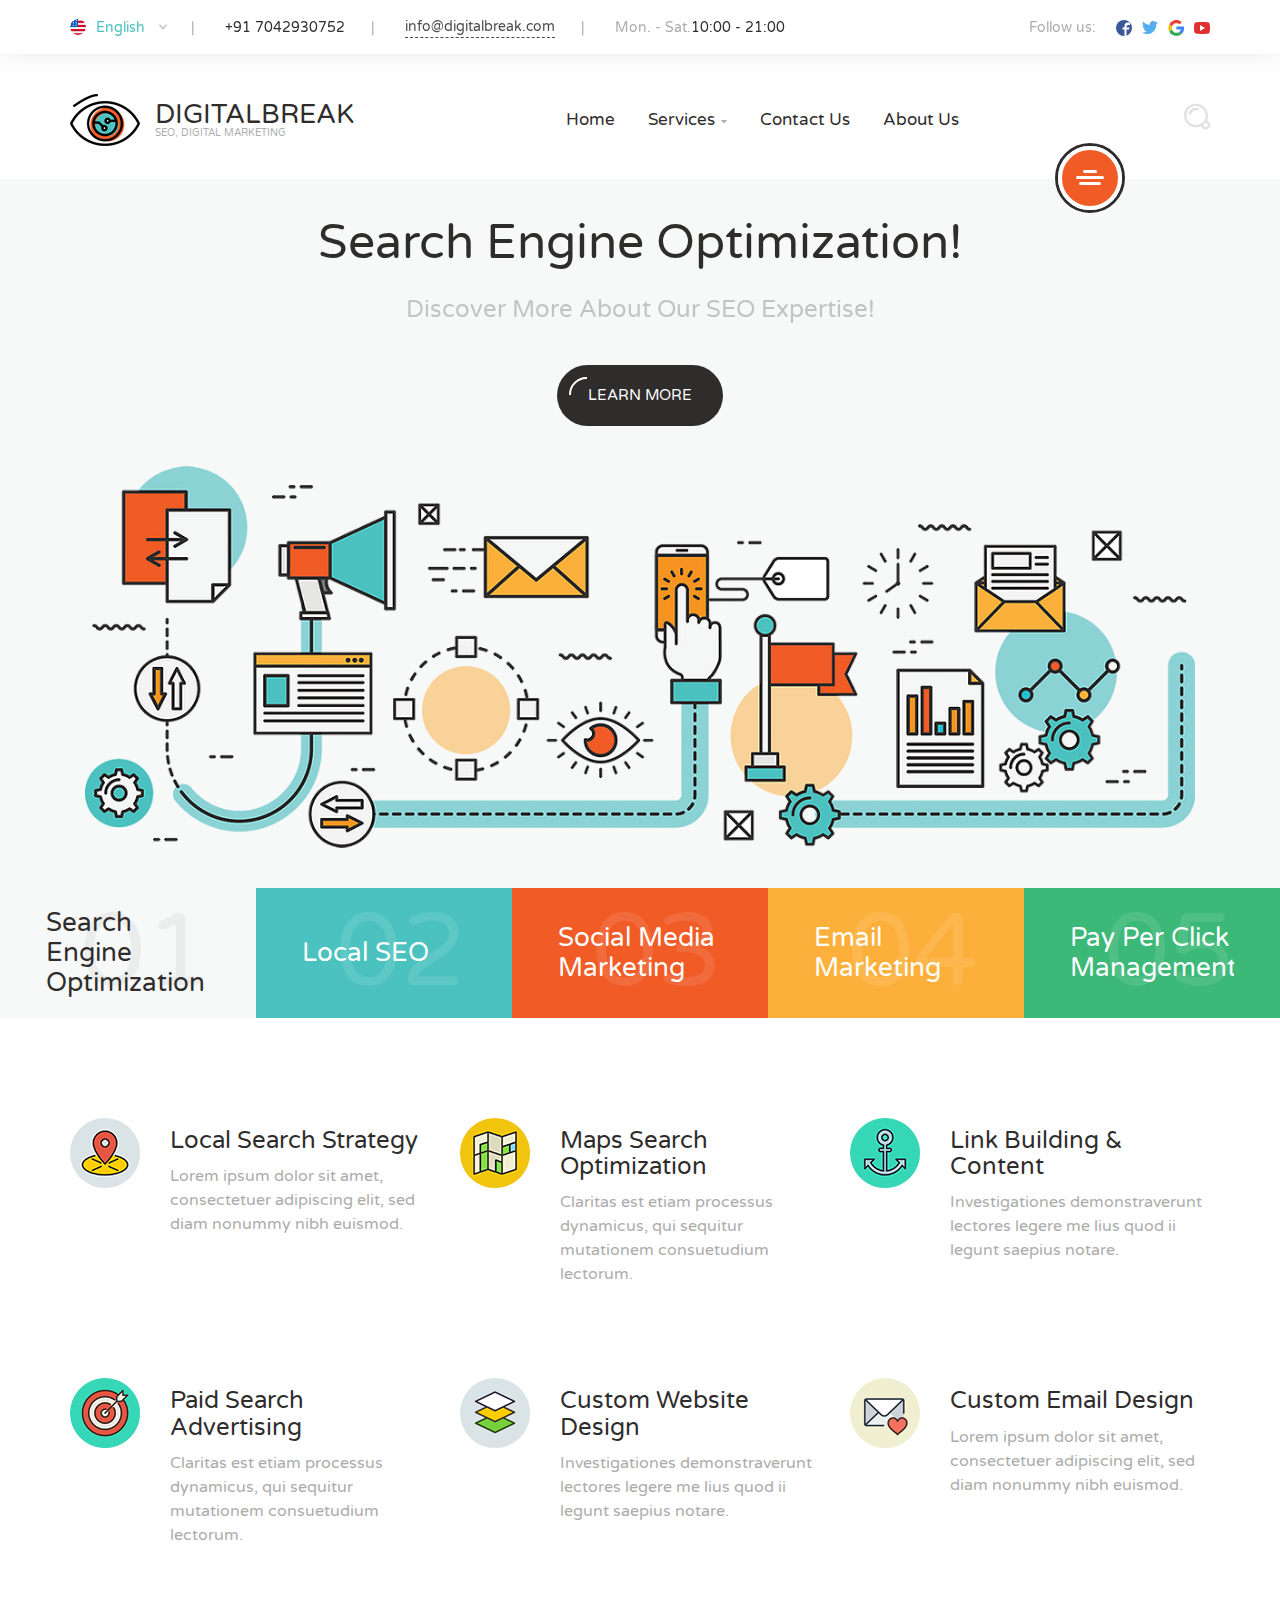
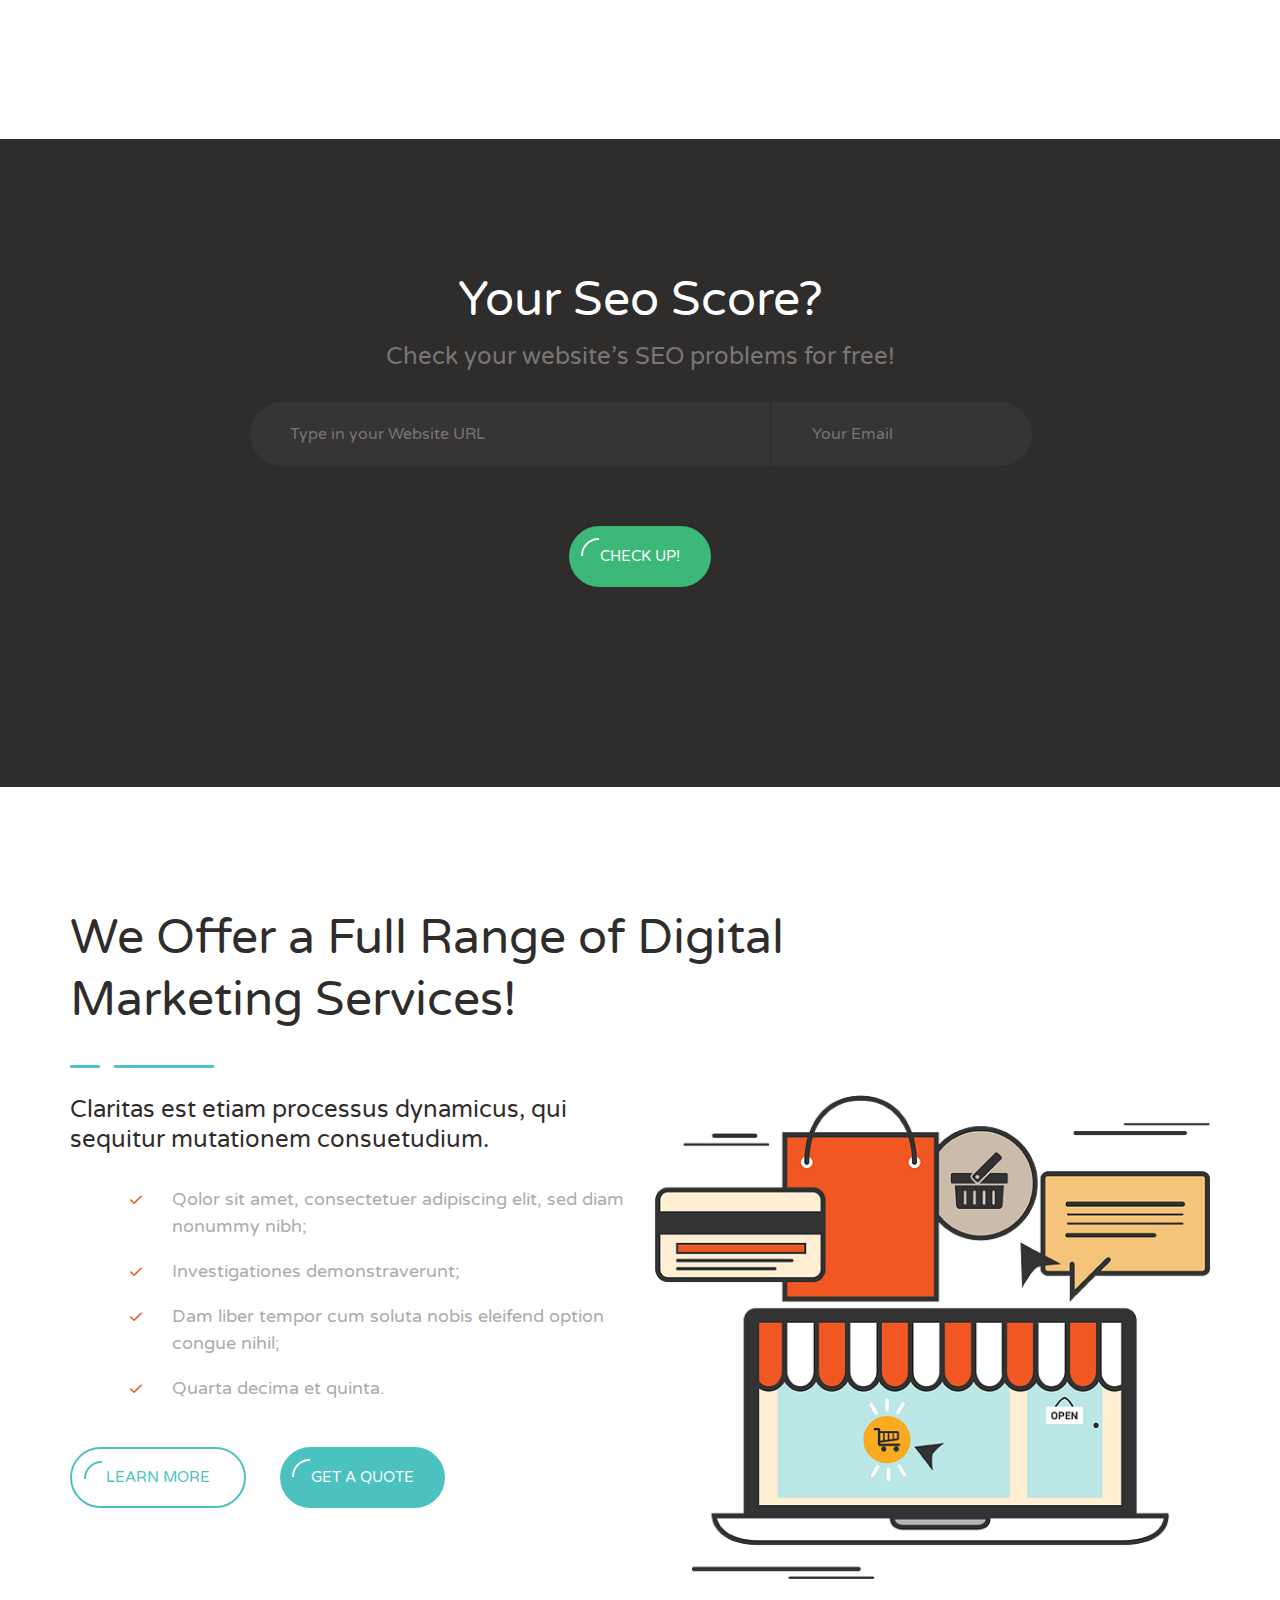
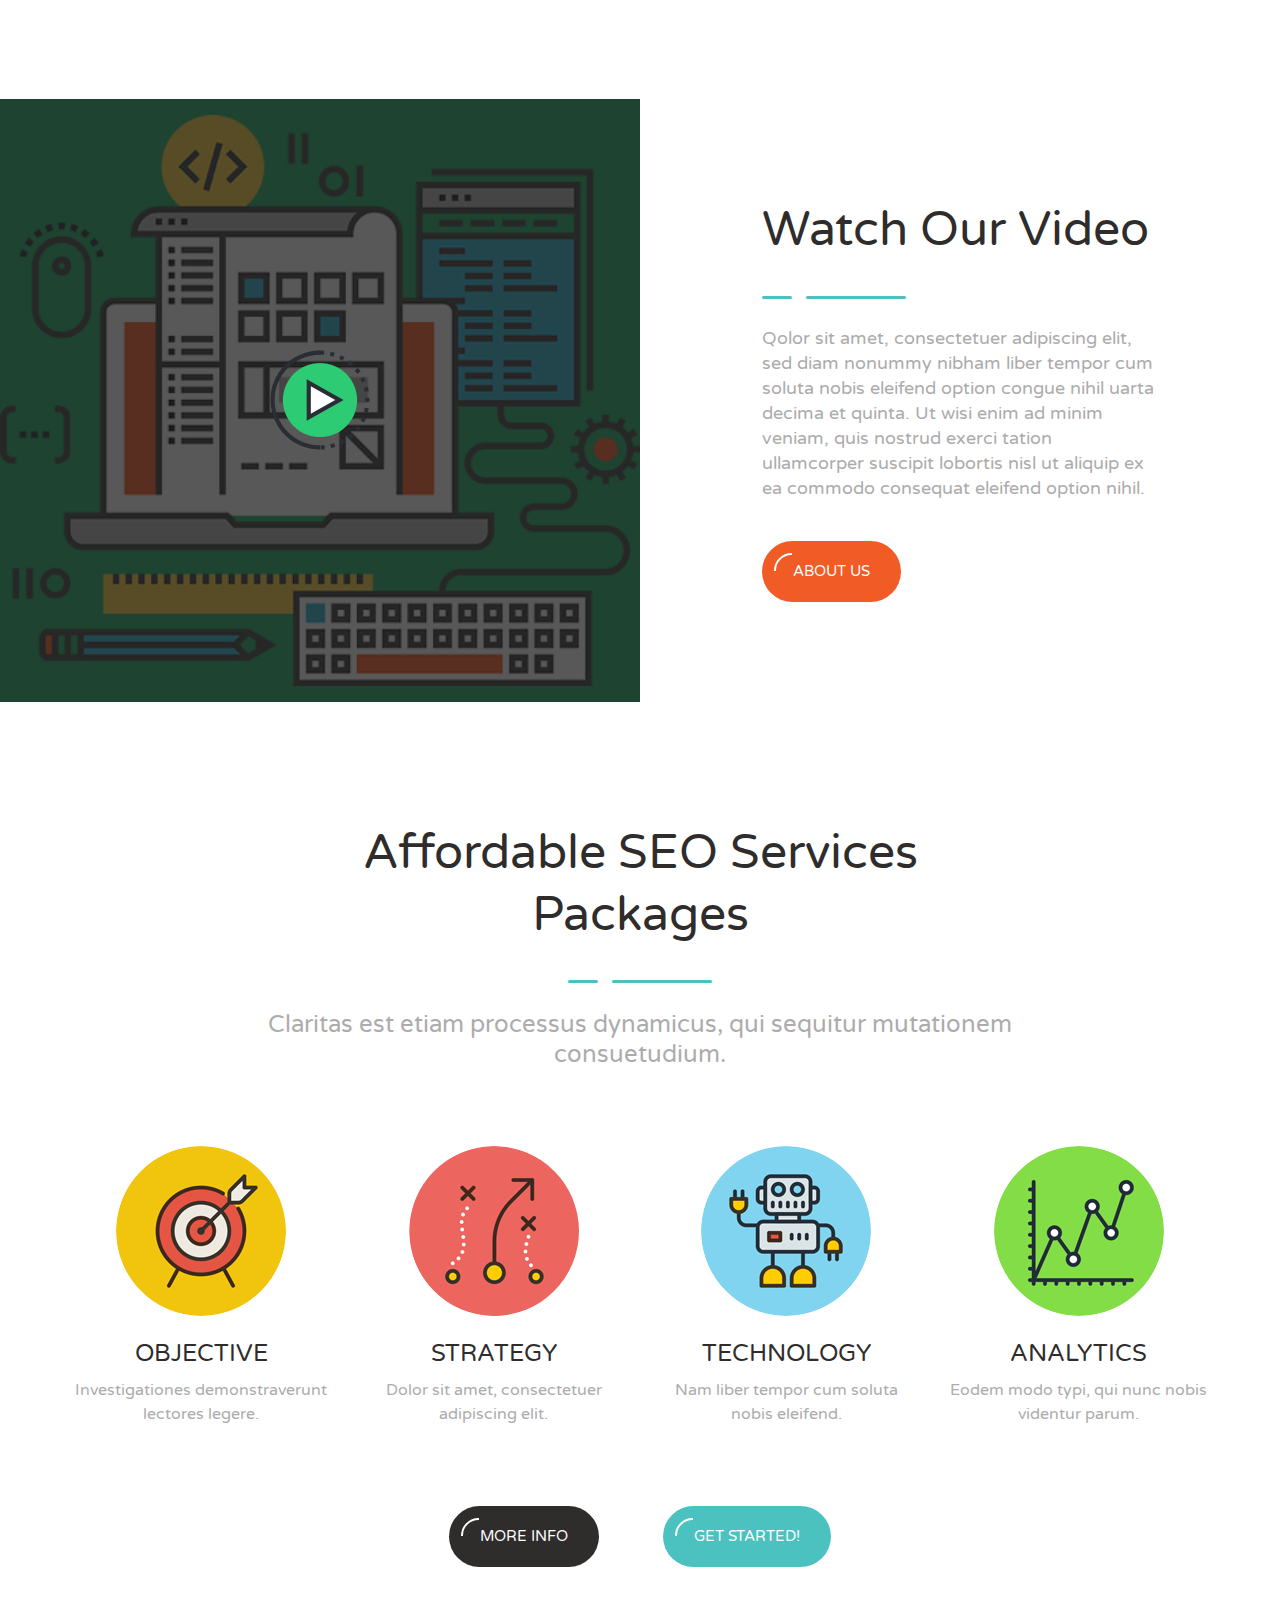
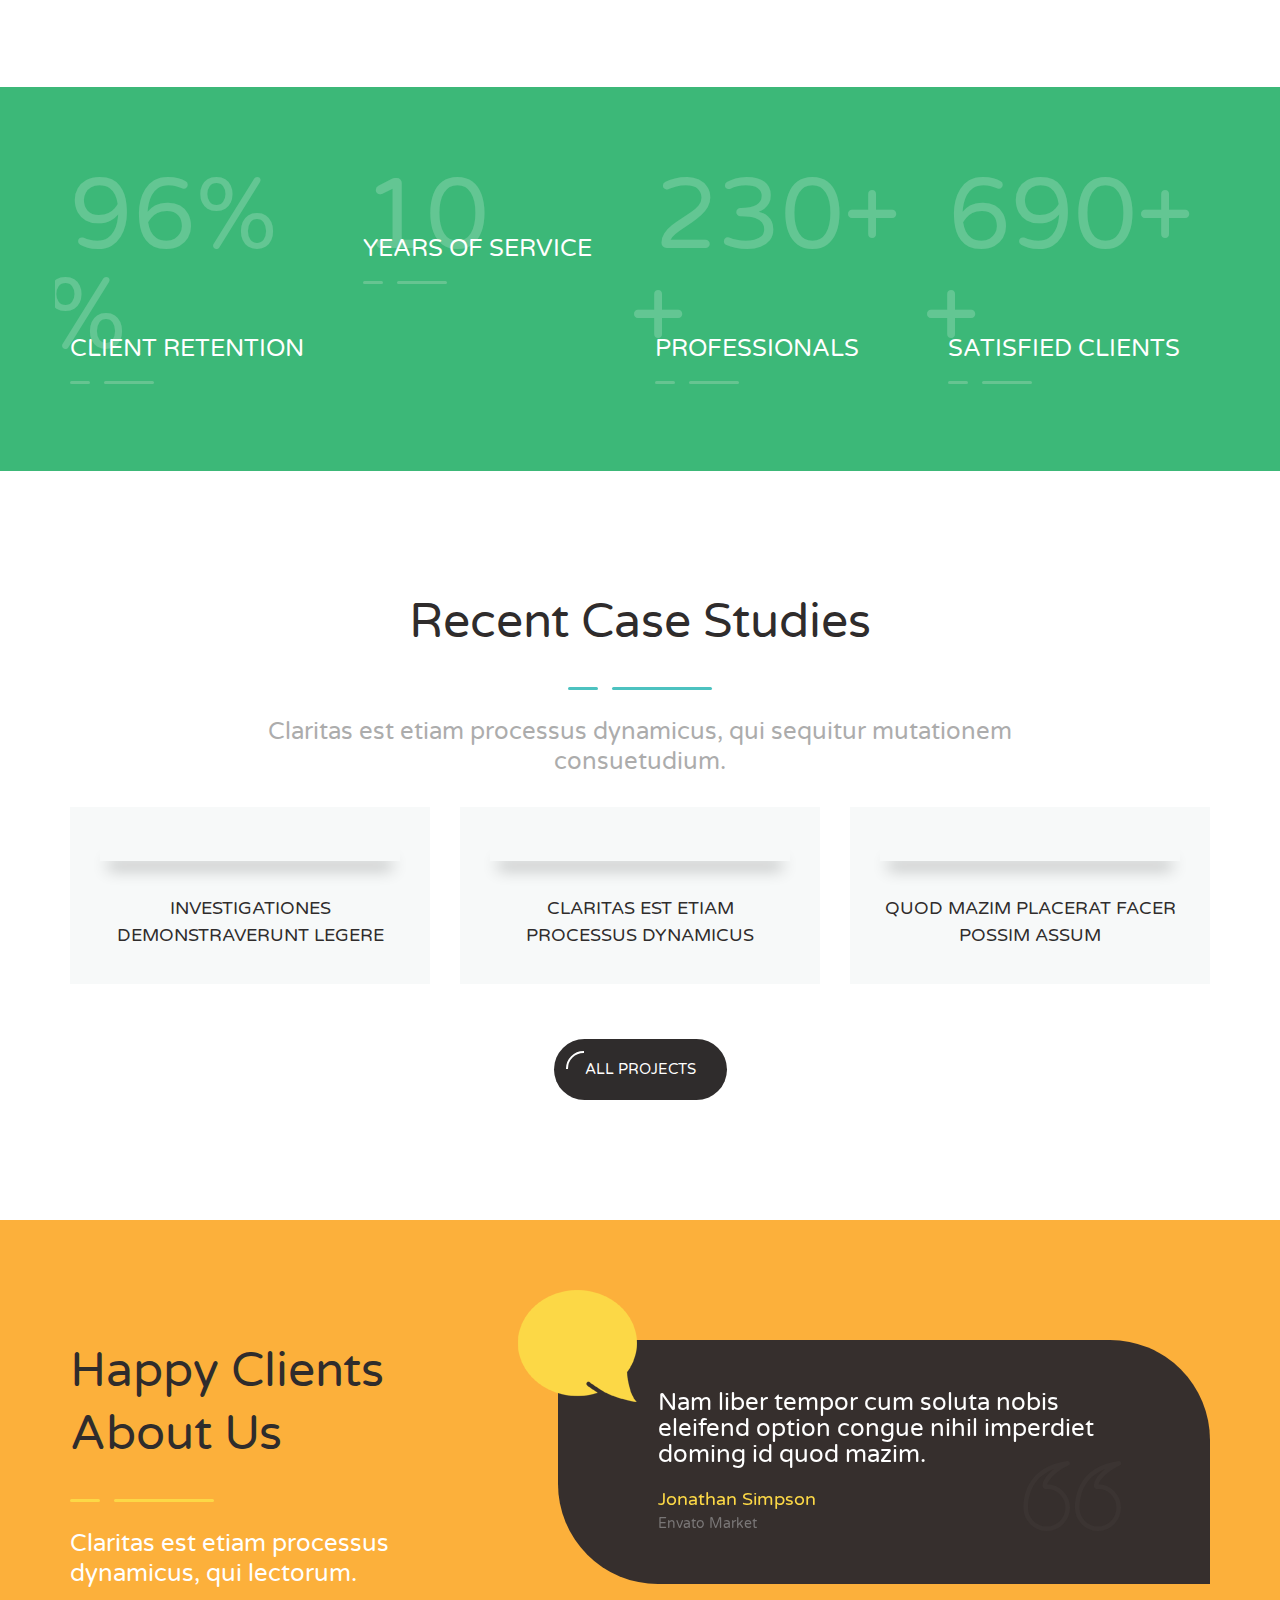
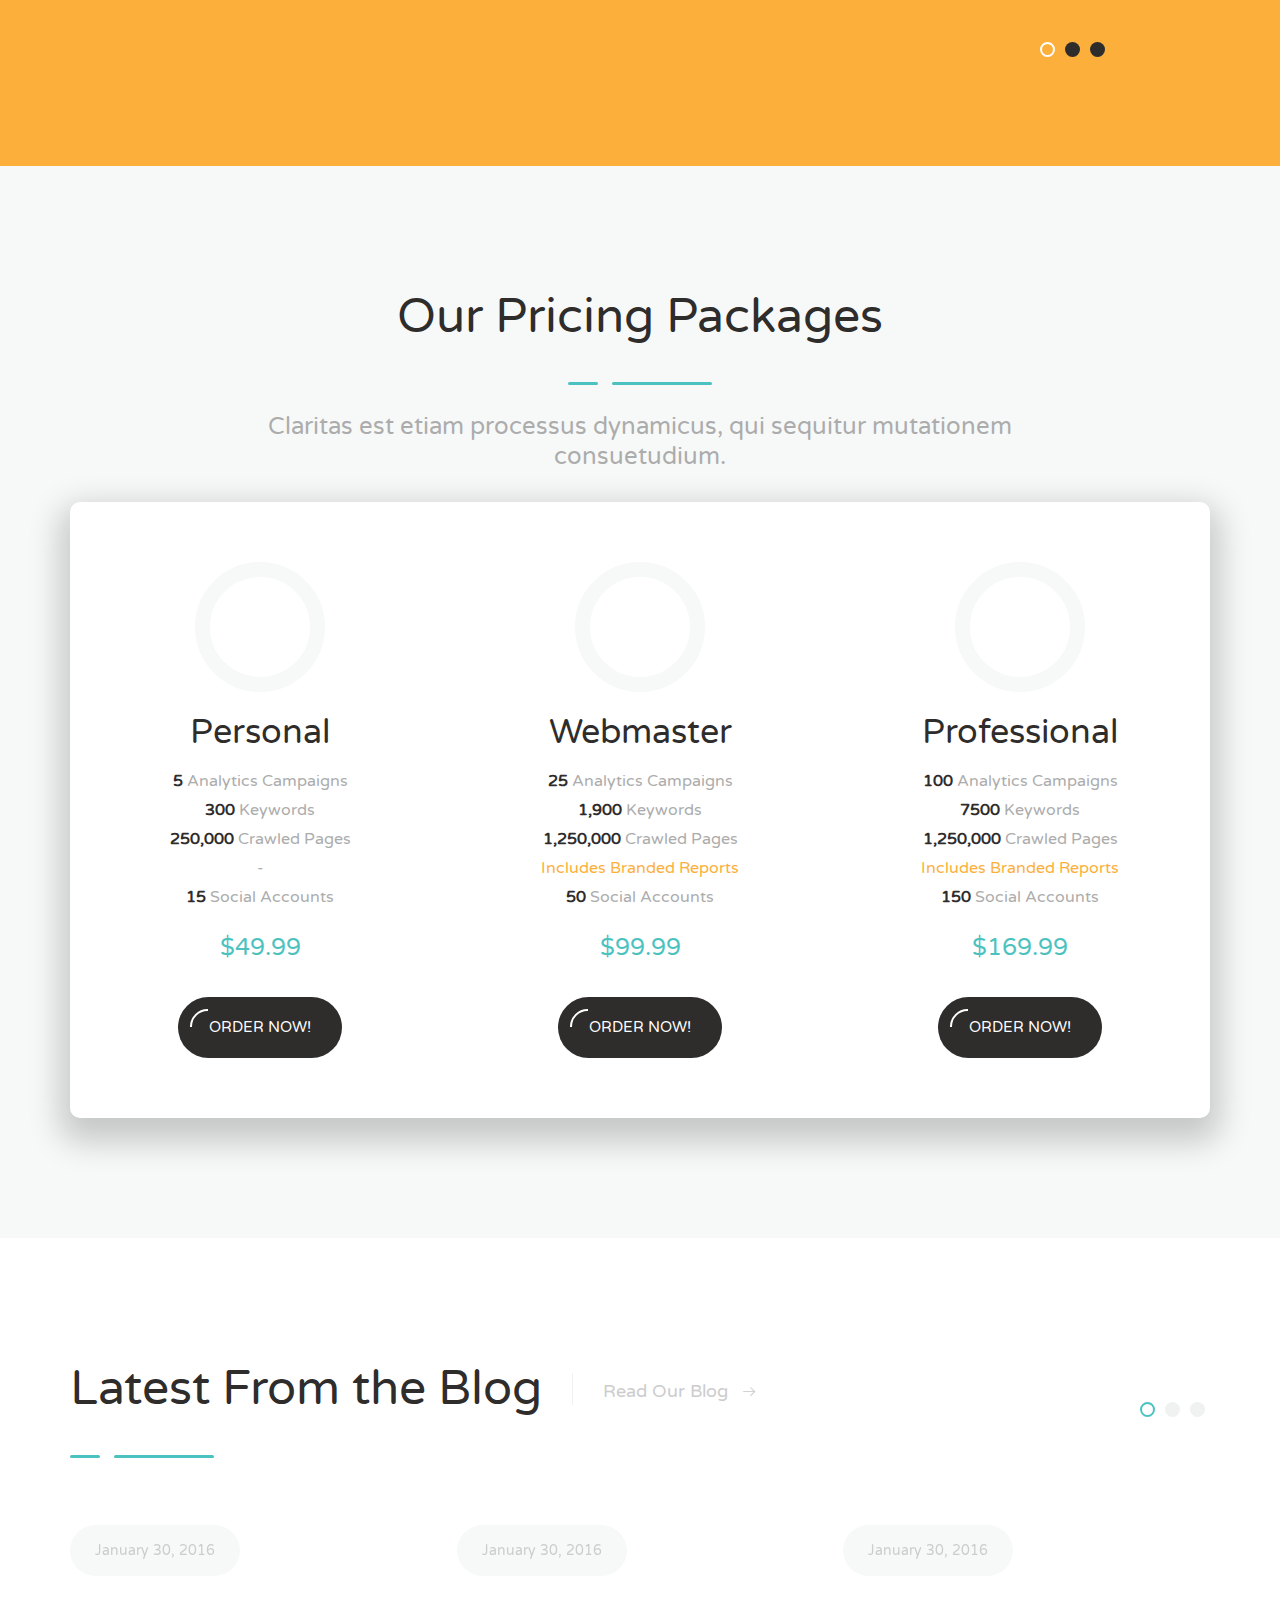
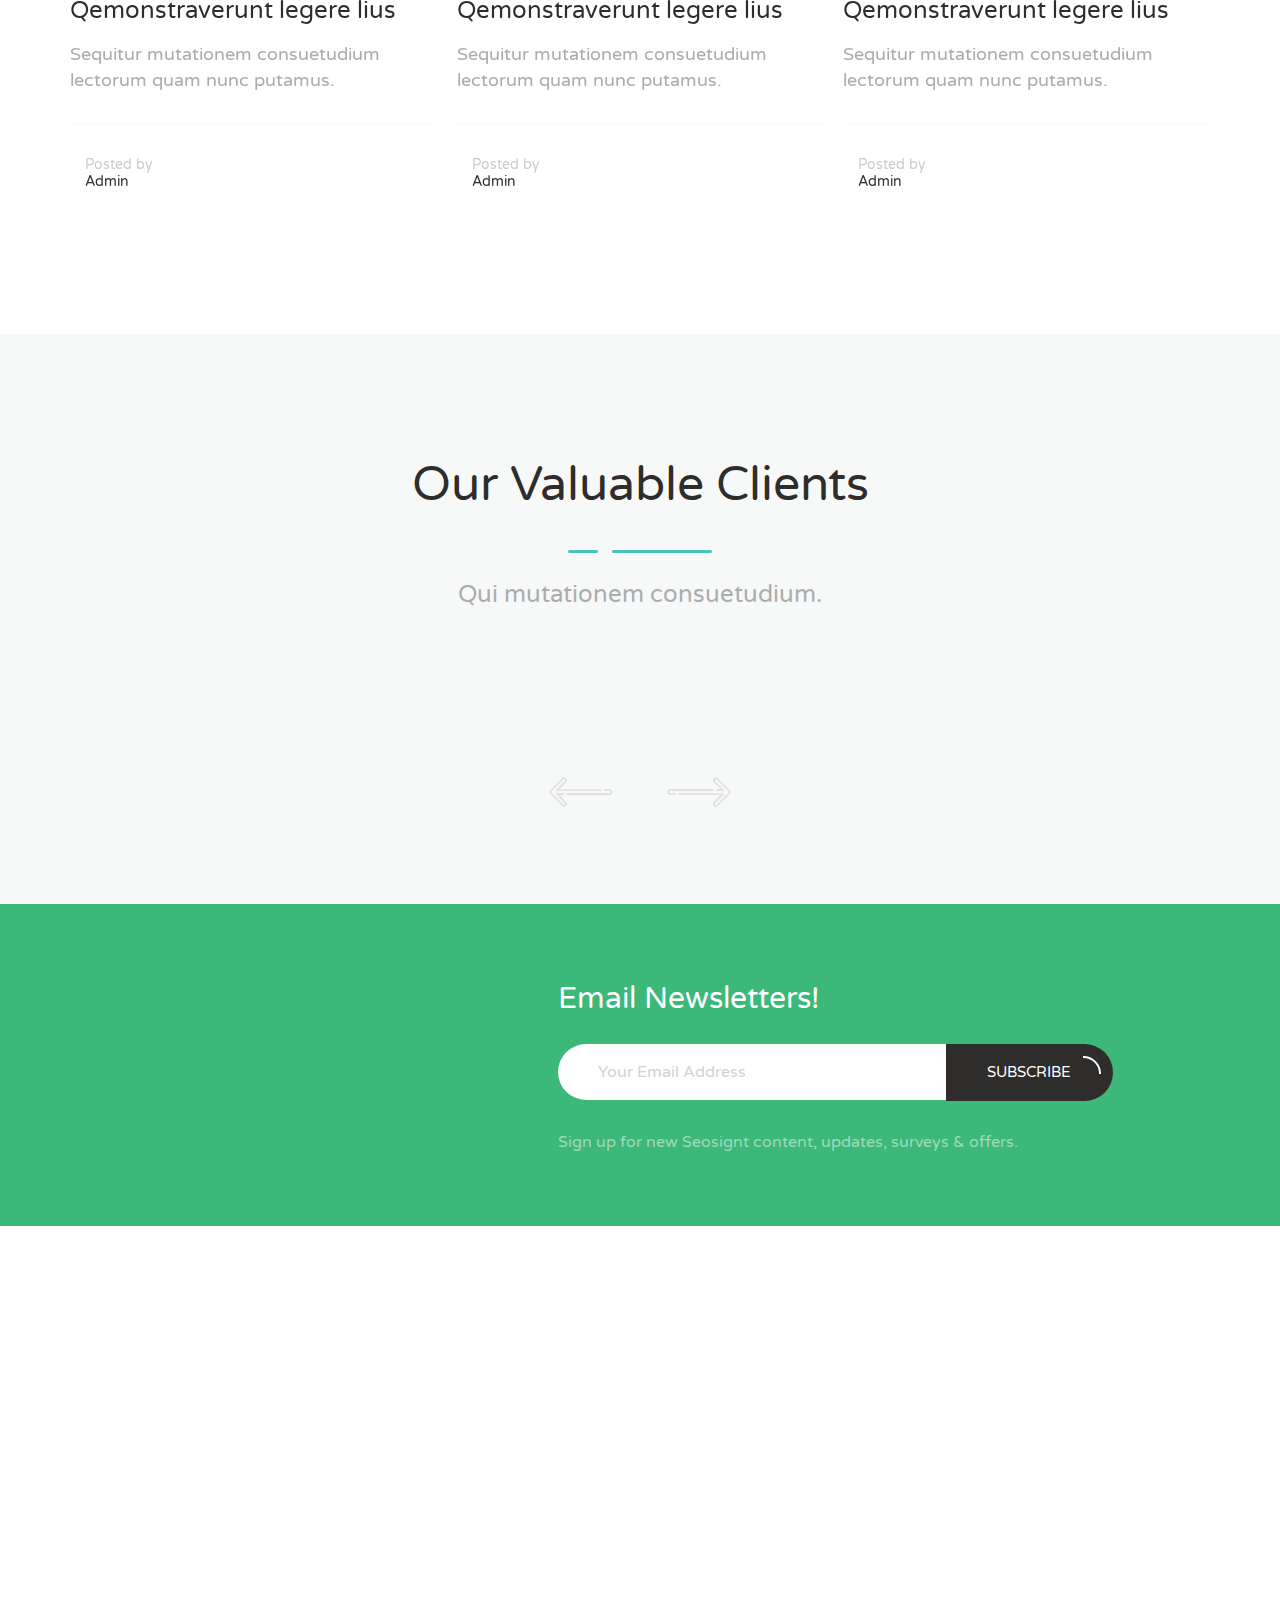
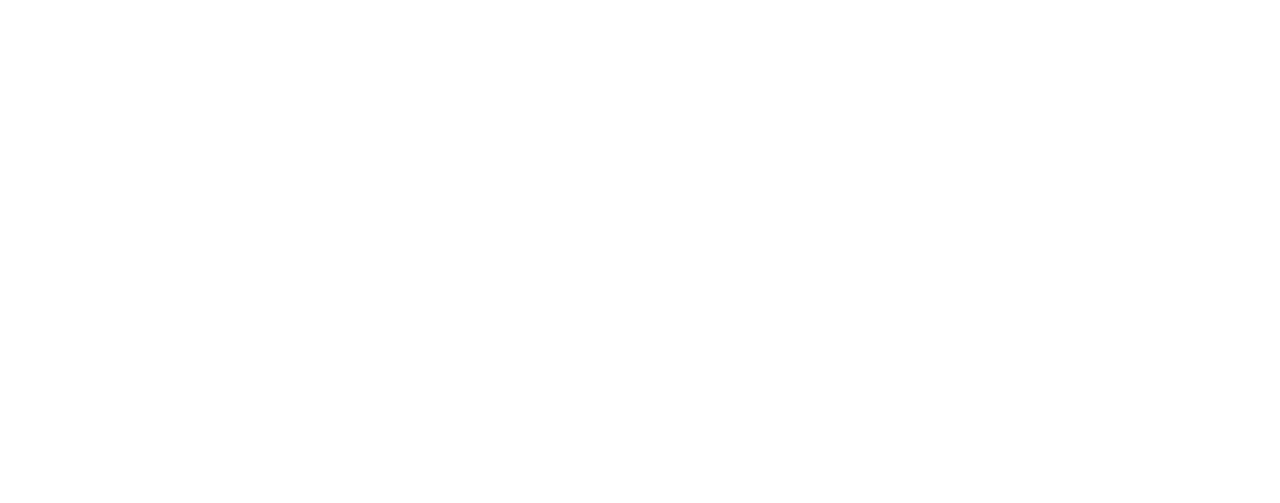
==== index.html @ b75d0f01 "krdo bhai kch" ====
<!DOCTYPE html>
<html lang="en">
<head lang="en">
	<meta charset="UTF-8">
	<meta name="viewport" content="width=device-width, initial-scale=1, maximum-scale=1">
	<title>Seosight - Index Page</title>

	<link rel="stylesheet" type="text/css" href="css/fonts.css">
	<link rel="stylesheet" type="text/css" href="css/crumina-fonts.css">
	<link rel="stylesheet" type="text/css" href="css/normalize.css">
	<link rel="stylesheet" type="text/css" href="css/grid.css">
	<link rel="stylesheet" type="text/css" href="css/base.css">
	<link rel="stylesheet" type="text/css" href="css/blocks.css">
	<link rel="stylesheet" type="text/css" href="css/layouts.css">
	<link rel="stylesheet" type="text/css" href="css/modules.css">
	<link rel="stylesheet" type="text/css" href="css/widgets-styles.css">
	<link rel="stylesheet" type="text/css" href="css/ion.rangeSlider.css">


	<!--Plugins styles-->

	<link rel="stylesheet" type="text/css" href="css/jquery.mCustomScrollbar.css">
	<link rel="stylesheet" type="text/css" href="css/swiper.min.css">
	<link rel="stylesheet" type="text/css" href="css/primary-menu.css">
	<link rel="stylesheet" type="text/css" href="css/magnific-popup.css">

	<!--Styles for RTL-->

	<!--<link rel="stylesheet" type="text/css" href="css/rtl.css">-->

	<!--External fonts-->
	<link href='https://fonts.googleapis.com/css?family=Varela+Round' rel='stylesheet' type='text/css'>
<!-- eell -->
</head>


<body class=" ">

<!-- Preloader -->

<!--<div id="hellopreloader">
	<div class="preloader">
		<svg width="58" height="58">
			<g fill="none" fill-rule="evenodd" stroke="#FFF" stroke-width="1.5" transform="translate(2 1)">
				<circle cx="42.601" cy="11.462" r="5" fill="#fff">
					<animate attributeName="fill-opacity" begin="0s" calcMode="linear" dur="1.3s" repeatCount="indefinite" values="1;0;0;0;0;0;0;0"/>
				</circle>
				<circle cx="49.063" cy="27.063" r="5" fill="none">
					<animate attributeName="fill-opacity" begin="0s" calcMode="linear" dur="1.3s" repeatCount="indefinite" values="0;1;0;0;0;0;0;0"/>
				</circle>
				<circle cx="42.601" cy="42.663" r="5" fill="none">
					<animate attributeName="fill-opacity" begin="0s" calcMode="linear" dur="1.3s" repeatCount="indefinite" values="0;0;1;0;0;0;0;0"/>
				</circle>
				<circle cx="27" cy="49.125" r="5" fill="none">
					<animate attributeName="fill-opacity" begin="0s" calcMode="linear" dur="1.3s" repeatCount="indefinite" values="0;0;0;1;0;0;0;0"/>
				</circle>
				<circle cx="11.399" cy="42.663" r="5" fill="none">
					<animate attributeName="fill-opacity" begin="0s" calcMode="linear" dur="1.3s" repeatCount="indefinite" values="0;0;0;0;1;0;0;0"/>
				</circle>
				<circle cx="4.938" cy="27.063" r="5" fill="none">
					<animate attributeName="fill-opacity" begin="0s" calcMode="linear" dur="1.3s" repeatCount="indefinite" values="0;0;0;0;0;1;0;0"/>
				</circle>
				<circle cx="11.399" cy="11.462" r="5" fill="none">
					<animate attributeName="fill-opacity" begin="0s" calcMode="linear" dur="1.3s" repeatCount="indefinite" values="0;0;0;0;0;0;1;0"/>
				</circle>
				<circle cx="27" cy="5" r="5" fill="none">
					<animate attributeName="fill-opacity" begin="0s" calcMode="linear" dur="1.3s" repeatCount="indefinite" values="0;0;0;0;0;0;0;1"/>
				</circle>
			</g>
		</svg>
		<div class="text">Loading ...</div>
	</div>
</div>-->

<!-- ... end Preloader -->

<!-- Header -->

<div class="top-bar">
	<div class="container">
		<div class="top-bar-contact">
			<div class="contact-item">
				<img loading="lazy" src="img/united-states-of-america.png" class="flags" alt="flag">
				<select>
					<option value="1">English</option>
					<option value="2">Germany</option>
					<option value="3">Ukrainian</option>
				</select>
			</div>

			<div class="contact-item">
				+91 7042930752
			</div>

			<div class="contact-item">
				<a href="#">info@digitalbreak.com</a>
			</div>

			<div class="contact-item">
				<span>Mon. - Sat.</span> 10:00 - 21:00
			</div>
		</div>


		<div class="follow_us">
			<span>Follow us:</span>
			<div class="socials">

				<a href="" class="social__item">
					<img loading="lazy" src="svg/circle-facebook.svg" alt="facebook">
				</a>

				<a href="" class="social__item">
					<img loading="lazy" src="svg/twitter.svg" alt="twitter">
				</a>

				<a href="" class="social__item">
					<img loading="lazy" src="svg/google.svg" alt="google">
				</a>

				<a href="" class="social__item">
					<img loading="lazy" src="svg/youtube.svg" alt="youtube">
				</a>

			</div>
		</div>

		<a href="#" class="top-bar-close" id="top-bar-close-js">
			<span></span>
			<span></span>
		</a>

	</div>
</div>

<header class="header" id="site-header">
	<a href="#" id="top-bar-js" class="top-bar-link">
		<i class="seosight-icon seoicon-arrow-to-bottom"></i>
	</a>

	<div class="container">

		<div class="header-content-wrapper">

			<div class="logo">
				<a href="index.html" class="full-block-link"></a>
				<img loading="lazy" src="img/logo-eye.png" alt="Seosight">
				<div class="logo-text">
					<div class="logo-title">DigitalBreak</div>
					<div class="logo-sub-title">SEO, Digital Marketing</div>
				</div>
			</div>

			<nav id="primary-menu" class="primary-menu">

				<a href='javascript:void(0)' id="menu-icon-trigger" class="menu-icon-trigger showhide">
					<span class="mob-menu--title">Menu</span>
					<span id="menu-icon-wrapper" class="menu-icon-wrapper" style="visibility: hidden">
                            <svg width="1000px" height="1000px">
                                <path id="pathD" d="M 300 400 L 700 400 C 900 400 900 750 600 850 A 400 400 0 0 1 200 200 L 800 800"></path>
                                <path id="pathE" d="M 300 500 L 700 500"></path>
                                <path id="pathF" d="M 700 600 L 300 600 C 100 600 100 200 400 150 A 400 380 0 1 1 200 800 L 800 200"></path>
                            </svg>
                        </span>
				</a>

				<!-- menu-icon-wrapper -->

				<ul class="primary-menu-menu">
					<li class="menu-item-has-children">
						<a href="index.html">Home</a>
					</li>

					<li class="">
						<a href="03_services.html">Services</a>
						<ul class="dropdown">
							<li class="megamenu-item-info">
								<h5 class="megamenu-item-info-title">List of Services</h5>
								<p class="megamenu-item-info-text">Choose a Service</p>
							</li>
							<li class="hover-ver2">
								<a href="05_service_details_localseo.html"><i class="seoicon-pin-map"></i>
									Local SEO
								</a>
							</li>
							<li class="hover-ver2">
								<a href="07_service_email_marketing.html"><i class="seoicon-mail-send"></i>
									Email Marketing
								</a>
							</li>
							<li class="hover-ver2">
								<a href="06_service_detail.html"><i class="seoicon-chat-comment"></i>
									Social Media Marketing
								</a>
							</li>
							<li class="menu-item-has-children hover-ver2">
								<a href="04_service_detail_seo.html">
									<i class="seoicon-search"></i>
									Search Engine Optimization
								</a>
							</li>
							<li class="hover-ver2">
								<a href="08_service_ppc_management.html"><i class="seoicon-button"></i>
									Pay Per Click Management
								</a>
							</li>
							<li class="menu-item-has-children hover-ver2">
								<a href="03_services.html">
									<i class="seoicon-pie-graph-split"></i>
									Services Promo List
								</a>
							</li>
						</ul>
					</li>

					<li class="">
						<a href="22_contacts.html">Contact Us</a>
					</li>


					<li class="">
						<a href="02_abouts.html">About Us</a>
					</li>

				</ul>
			</nav>

			<ul class="nav-add">
				

				<li class="search search_main">
					<a href="#" class="js-open-search">
						<i class="seoicon-loupe"></i>
					</a>
				</li>
			</ul>

			<div class="user-menu open-overlay">
				<a href="#" class="user-menu-content  js-open-aside">
					<span></span>
					<span></span>
					<span></span>
				</a>
			</div>
		</div>

	</div>

</header>
<!-- ... End Header -->

<!-- Right-menu -->

<div class="mCustomScrollbar">
	<div class="popup right-menu">

		<div class="right-menu-wrap">

			<div class="user-menu-close js-close-aside">
				<a href="#" class="user-menu-content  js-clode-aside">
					<span></span>
					<span></span>
				</a>
			</div>

			<div class="logo">
				<a href="index.html" class="full-block-link"></a>
				<img loading="lazy" src="img/logo-eye.png" alt="Seosight">
				<div class="logo-text">
					<div class="logo-title">DigitalBreak</div>
				</div>
			</div>

			<!-- <p class="text">Investigationes demonstraverunt lectores legere me lius quod
				ii legunt saepius est etiam processus dynamicus.
			</p> -->

		</div>

		<!-- <div class="widget login">

			<h4 class="login-title">Sign In to Your Account</h4>
			<input class="input-standard-grey" placeholder="Username or Email" type="text">
			<input class="password input-standard-grey" placeholder="Password" type="password">
			<div class="login-btn-wrap">

				<div class="btn btn-medium btn--dark btn-hover-shadow">
					<span class="text">login now</span>
					<span class="semicircle"></span>
				</div>

				<div class="remember-wrap">

					<div class="checkbox">
						<input id="remember" type="checkbox" name="remember" value="remember">
						<label for="remember">Remember Me</label>
					</div>

				</div>

			</div>

			<div class="helped">Lost your password?</div>
			<div class="helped js-window-popup">Register Now</div>

		</div> -->

		<div class="widget contacts">

			<h4 class="contacts-title">Get In Touch</h4>
			<p class="contacts-text">Lorem ipsum dolor sit amet, duis metus ligula amet in purus,
				vitae donec vestibulum enim, tincidunt massa sit, convallis ipsum.
			</p>

			<div class="contacts-item">
				<img loading="lazy" src="img/contact4.png" alt="phone">
				<div class="content">
					<a href="#" class="title">+91 7042930752</a>
					<p class="sub-title">Mon-Sat 24 Hours</p>
				</div>
			</div>

			<div class="contacts-item">
				<img loading="lazy" src="img/contact5.png" alt="phone">
				<div class="content">
					<a href="#" class="title">info@digitalbreak.com</a>
					<p class="sub-title">online support</p>
				</div>
			</div>

			<div class="contacts-item">
				<img loading="lazy" src="img/contact6.png" alt="phone">
				<div class="content">
					<a href="#" class="title">Melbourne, Australia</a>
					<p class="sub-title">795 South Park Avenue</p>
				</div>
			</div>

		</div>

	</div>

</div>

<!-- ... End Right-menu -->

<div class="content-wrapper">

	<!-- Main Slider -->

	<div class="container-full-width">
		<div class="swiper-container main-slider" data-effect="fade" data-autoplay="2000">

			<!-- Additional required wrapper -->
			<div class="swiper-wrapper">
				<!-- Slides -->
				<div class="swiper-slide bg-border-color">

					<div class="container">
						<div class="row table-cell">

							<div class="col-lg-12">

								<div class="slider-content align-center">

									<h1 class="slider-content-title" data-swiper-parallax="-100">Search Engine
										Optimization!</h1>
									<h5 class="slider-content-text c-gray" data-swiper-parallax="-200">Discover More About
										Our SEO Expertise!</h5>

									<div class="main-slider-btn-wrap" data-swiper-parallax="-300">

										<a href="04_service_detail_seo.html"
										   class="btn btn-medium btn--dark btn-hover-shadow">
											<span class="text">learn more</span>
											<span class="semicircle"></span>
										</a>
									</div>
								</div>
							</div>
							<div class="col-lg-12">
								<div class="slider-thumb" data-swiper-parallax="-400" data-swiper-parallax-duration="600">
									<img loading="lazy" src="img/slider1.png" alt="slider">
								</div>
							</div>

						</div>
					</div>
				</div>

				<div class="swiper-slide bg-primary-color main-slider-bg-dark thumb-left">

					<div class="container table">
						<div class="row table-cell">

							<div class="col-lg-5 table-cell">
								<div class="slider-content">
									<h3 class="slider-content-title" data-swiper-parallax="-100">
										<span class="c-dark">Local SEO</span>
										is about bringing
										customers through
										your doors.</h3>
									<h6 class="slider-content-text" data-swiper-parallax="-200">Ut wisi enim ad minim
										veniam, quis nostrud exerci tation
										ullamcorper suscipit lobortis nisl ut aliquip ex ea commodo consequat
										eleifend option.
									</h6>

									<div class="main-slider-btn-wrap" data-swiper-parallax="-300">

										<a href="05_service_details_localseo.html"
										   class="btn btn-medium btn--dark btn-hover-shadow">
											<span class="text">learn more</span>
											<span class="semicircle"></span>
										</a>

										<a href="05_service_details_localseo.html" class="btn btn-small btn--primary"
										   data-swiper-parallax="-300">
											<span class="text">Our Services</span>
											<i class="seoicon-right-arrow"></i>
										</a>

									</div>

								</div>
							</div>

							<div class="col-lg-7 table-cell">
								<div class="slider-thumb" data-swiper-parallax="-300" data-swiper-parallax-duration="500">
									<img loading="lazy" src="img/slider2.png" alt="slider">
								</div>
							</div>

						</div>
					</div>
				</div>
				<div class="swiper-slide bg-secondary-color main-slider-bg-dark">

					<div class="container table">
						<div class="row table-cell">
							<div class="col-lg-6 table-cell">

								<div class="slider-content">

									<h3 class="h1 slider-content-title c-dark" data-swiper-parallax="-100">Social Media
										Marketing Services
									</h3>

									<h5 class="slider-content-text" data-swiper-parallax="-200">An effective social strategy
										can help you grow your
										business, maintain your social presence and engage with the audience.
									</h5>

									<div class="main-slider-btn-wrap" data-swiper-parallax="-300">

										<a href="06_service_detail.html" class="btn btn-medium btn--dark btn-hover-shadow">
											<span class="text">learn more</span>
											<span class="semicircle"></span>
										</a>

										<a href="06_service_detail.html" class="btn btn-medium btn-border">
											<span class="text">GET STARTED</span>
											<span class="semicircle"></span>
										</a>

									</div>

								</div>

							</div>
							<div class="col-lg-6 table-cell">
								<div class="slider-thumb" data-swiper-parallax="-300" data-swiper-parallax-duration="500">
									<img loading="lazy" src="img/slider3.png" alt="slider">
								</div>
							</div>

						</div>
					</div>
				</div>
				<div class="swiper-slide bg-orange-color main-slider-bg-dark">
					<div class="container table">
						<div class="row table-cell">

							<div class="col-lg-12">

								<div class="slider-content align-center">
									<h3 class="h1 slider-content-title c-dark" data-swiper-parallax="-100">Email
										Marketing</h3>
									<h5 class="slider-content-text" data-swiper-parallax="-200">We create tailored marketing
										campaigns for each segment
										of your audience to help advertise products and services in efforts to efficiently
										and effectively engage new customers.
									</h5>

									<div class="main-slider-btn-wrap" data-swiper-parallax="-300">

										<a href="07_service_email_marketing.html"
										   class="btn btn-medium btn--dark btn-hover-shadow">
											<span class="text">learn more</span>
											<span class="semicircle"></span>
										</a>

									</div>

								</div>

							</div>

							<div class="col-lg-12">
								<div class="slider-thumb" data-swiper-parallax="-400" data-swiper-parallax-duration="600">
									<img loading="lazy" src="img/slider4.png" alt="slider">
								</div>

							</div>

						</div>
					</div>
				</div>
				<div class="swiper-slide bg-green-color main-slider-bg-dark">

					<div class="container table">
						<div class="row table-cell">

							<div class="col-lg-6 table-cell">
								<div class="slider-content">

									<h3 class="h1 slider-content-title c-dark" data-swiper-parallax="-100">Pay Per Click
										(PPC)
										Management
									</h3>

									<h5 class="slider-content-text" data-swiper-parallax="-200">Pay Per Click has an instant
										impact and gives
										your brand a much larger reach and exposure as a result of first page exposure on
										major search engines.
									</h5>

									<div class="main-slider-btn-wrap" data-swiper-parallax="-300">

										<a href="08_service_ppc_management.html"
										   class="btn btn-medium btn--dark btn-hover-shadow">
											<span class="text">learn more</span>
											<span class="semicircle"></span>
										</a>

										<a href="08_service_ppc_management.html"
										   class="btn btn-medium btn-border btn-hover-shadow">
											<span class="text">GET STARTED</span>
											<span class="semicircle"></span>
										</a>

									</div>

								</div>
							</div>

							<div class="col-lg-6 table-cell">
								<div class="slider-thumb" data-swiper-parallax="-300" data-swiper-parallax-duration="500">
									<img loading="lazy" src="img/slider5.png" alt="slider">
								</div>
							</div>

						</div>
					</div>
				</div>
			</div>

			<!--Prev next buttons-->

			<svg class="btn-next btn-next-black">
				<use xlink:href="#arrow-right"></use>
			</svg>

			<svg class="btn-prev btn-prev-black">
				<use xlink:href="#arrow-left"></use>
			</svg>

			<!--Pagination tabs-->

			<div class="slider-slides">
				<a href="#" class="slides-item bg-border-color main-slider-bg-light">
					<div class="content">
						<div class="text-wrap">
							<h4 class="slides-title">Search Engine Optimization</h4>
						</div>
						<div class="slides-number">01</div>
					</div>
				</a>

				<a href="#" class="slides-item bg-primary-color">
					<div class="content">
						<div class="text-wrap">
							<h4 class="slides-title">Local SEO</h4>
							<!-- <div class="slides-sub-title">Mirum est notare quam littera.</div> -->
						</div>
						<div class="slides-number">02</div>
					</div>
				</a>

				<a href="#" class="slides-item bg-secondary-color">
					<div class="content">
						<div class="text-wrap">
							<h4 class="slides-title">Social Media Marketing</h4>
						</div>
						<div class="slides-number">03</div>
					</div>
				</a>

				<a href="#" class="slides-item bg-orange-color">
					<div class="content">
						<div class="text-wrap">
							<h4 class="slides-title">Email Marketing</h4>
						</div>
						<div class="slides-number">04</div>
					</div>
				</a>

				<a href="#" class="slides-item bg-green-color">
					<div class="content">
						<div class="text-wrap">
							<h4 class="slides-title">Pay Per Click Management</h4>
						</div>
						<div class="slides-number">05</div>
					</div>
				</a>
			</div>
		</div>
	</div>


	<!-- ... End Main Slider -->


	<!-- Info-Box -->

	<div class="container info-boxes pt100 pb100">

		<div class="row">
			<div class="col-lg-4 col-md-6 col-sm-6 col-xs-12">
				<div class="info-box--standard" data-mh="info-boxes">
					<div class="info-box-image">
						<img loading="lazy" src="img/info-box1.png" alt="image">
					</div>
					<div class="info-box-content">
						<h5 class="info-box-title">Local Search Strategy</h5>
						<p class="text">Lorem ipsum dolor sit amet, consectetuer adipiscing elit,
							sed diam nonummy nibh euismod.
						</p>
					</div>
				</div>
			</div>

			<div class="col-lg-4 col-md-6 col-sm-6 col-xs-12">
				<div class="info-box--standard" data-mh="info-boxes">
					<div class="info-box-image">
						<img loading="lazy" src="img/info-box2.png" alt="image">
					</div>
					<div class="info-box-content">
						<h5 class="info-box-title">Maps Search Optimization</h5>
						<p class="text">Claritas est etiam processus dynamicus,
							qui sequitur mutationem consuetudium lectorum.
						</p>
					</div>
				</div>
			</div>

			<div class="col-lg-4 col-md-6 col-sm-6 col-xs-12">
				<div class="info-box--standard" data-mh="info-boxes">
					<div class="info-box-image">
						<img loading="lazy" src="img/info-box3.png" alt="image">
					</div>
					<div class="info-box-content">
						<h5 class="info-box-title">Link Building & Content</h5>
						<p class="text">Investigationes demonstraverunt lectores
							legere me lius quod ii legunt saepius notare.
						</p>
					</div>
				</div>
			</div>

			<div class="col-lg-4 col-md-6 col-sm-6 col-xs-12">
				<div class="info-box--standard" data-mh="info-boxes">
					<div class="info-box-image">
						<img loading="lazy" src="img/info-box4.png" alt="image">
					</div>
					<div class="info-box-content">
						<h5 class="info-box-title">Paid Search Advertising</h5>
						<p class="text">Claritas est etiam processus dynamicus,
							qui sequitur mutationem consuetudium lectorum.
						</p>
					</div>
				</div>
			</div>

			<div class="col-lg-4 col-md-6 col-sm-6 col-xs-12">
				<div class="info-box--standard" data-mh="info-boxes">
					<div class="info-box-image">
						<img loading="lazy" src="img/info-box5.png" alt="image">
					</div>
					<div class="info-box-content">
						<h5 class="info-box-title">Custom Website Design</h5>
						<p class="text">Investigationes demonstraverunt lectores legere
							me lius quod ii legunt saepius notare.
						</p>
					</div>
				</div>
			</div>

			<div class="col-lg-4 col-md-6 col-sm-6 col-xs-12">
				<div class="info-box--standard" data-mh="info-boxes">
					<div class="info-box-image">
						<img loading="lazy" src="img/info-box6.png" alt="image">
					</div>
					<div class="info-box-content">
						<h5 class="info-box-title">Custom Email Design</h5>
						<p class="text">Lorem ipsum dolor sit amet, consectetuer adipiscing elit,
							sed diam nonummy nibh euismod.
						</p>
					</div>
				</div>
			</div>
		</div>

	</div>

	<!-- ... End Info-Box -->


	<!-- SEO-Score -->

	<div class="container-fluid">
		<div class="row">

			<div class="seo-score scrollme">

				<div class="container">
					<div class="row">
						<div class="col-lg-8 col-lg-offset-2 col-md-8 col-md-offset-2 col-xs-12 col-sm-12">
							<div class="seo-score-content align-center">

								<div class="heading align-center">
									<h4 class="h1 heading-title">Your Seo Score?</h4>
									<p class="heading-text">Check your website’s SEO problems for free!</p>
								</div>

								<div class="seo-score-form">

									<form class="seo-score-form input-inline crumina-submit" data-nonce="crumina-submit-form-nonce" data-type="standard" action="modules/forms/submit.php">

										<div class="row">

											<div class="col-lg-8 no-padding col-md-12 col-xs-12 col-sm-12">
												<input name="site" class="input-dark site" placeholder="Type in your Website URL" required>
											</div>
											<div class="col-lg-4 no-padding col-md-12 col-xs-12 col-sm-12">
												<input name="email" class="input-dark e-mail" placeholder="Your Email" type="email" required>
											</div>

										</div>

										<button class="btn btn-medium btn--green btn-hover-shadow">
											<span class="text">Check Up!</span>
											<span class="semicircle"></span>
										</button>

									</form>

								</div>

							</div>
						</div>
					</div>
				</div>

				<div class="images">
					<img loading="lazy" src="img/seoscore1.png" alt="image">
					<img loading="lazy" src="img/seoscore2.png" alt="image">
					<img loading="lazy" src="img/seoscore3.png" alt="image">
				</div>

			</div>
		</div>
	</div>

	<!-- ... End SEO-Score -->


	<!-- Offers -->

	<div class="container">
		<div class="row medium-padding120">
			<div class="col-lg-12">
				<div class="offers">
					<div class="row">
						<div class="col-lg-8 col-md-12 col-sm-12 col-xs-12">
							<div class="heading">
								<h4 class="h1 heading-title">We Offer a Full Range of Digital
									Marketing Services!</h4>
								<div class="heading-line">
									<span class="short-line"></span>
									<span class="long-line"></span>
								</div>
							</div>
						</div>
					</div>

					<div class="row">
						<div class="col-lg-6 col-md-12 col-sm-12 col-xs-12">
							<div class="heading">
								<p class="heading-text">Claritas est etiam processus dynamicus, qui sequitur
									mutationem consuetudium.
								</p>
							</div>

							<ul class="list list--secondary">
								<li>
									<i class="seoicon-check"></i>
									<a href="#">Qolor sit amet, consectetuer adipiscing elit, sed diam nonummy nibh;</a>
								</li>
								<li>
									<i class="seoicon-check"></i>
									<a href="#">Investigationes demonstraverunt;</a>
								</li>
								<li>
									<i class="seoicon-check"></i>
									<a href="#">Dam liber tempor cum soluta nobis eleifend option congue nihil;</a>
								</li>
								<li>
									<i class="seoicon-check"></i>
									<a href="#">Quarta decima et quinta.</a>
								</li>
							</ul>

							<a href="03_services.html" class="btn btn-medium btn-border c-primary">
								<span class="text">Learn More</span>
								<span class="semicircle"></span>
							</a>

							<a href="10_testimonials.html" class="btn btn-medium btn--primary btn-hover-shadow">
								<span class="text">Get a Quote</span>
								<span class="semicircle"></span>
							</a>

						</div>

						<div class="col-lg-6 col-md-12 col-sm-12 col-xs-12">
							<div class="offers-thumb">
								<img loading="lazy" src="img/offers1.png" alt="offers">
							</div>
						</div>
					</div>
				</div>
			</div>
		</div>
	</div>

	<!-- ... End Offers -->


	<!-- Our-video -->

	<div class="container-fluid">
		<div class="row">
			<div class="our-video js-equal-child">
				<div class="col-lg-6 col-md-6 col-sm-12 col-xs-12 no-padding">
					<div class="video theme-module">
						<div class="video-thumb">
							<div class="overlay"></div>
							<a href="https://www.youtube.com/watch?v=0O2aH4XLbto" class="video-control js-popup-iframe">
								<img loading="lazy" src="svg/video-control.svg" alt="go">
							</a>
						</div>
					</div>
				</div>

				<div class="col-lg-4 col-lg-offset-1 col-md-4 col-md-offset-1 col-sm-12 col-xs-12 no-padding">
					<div class="content theme-module centered-on-mobile medium-padding100">
						<div class="heading">
							<h4 class="h1 heading-title">Watch Our Video</h4>
							<div class="heading-line">
								<span class="short-line"></span>
								<span class="long-line"></span>
							</div>
							<p class="heading-text">Qolor sit amet, consectetuer adipiscing elit, sed diam nonummy nibham liber
								tempor cum soluta nobis eleifend option congue nihil uarta decima et quinta.
								Ut wisi enim ad minim veniam, quis nostrud exerci tation ullamcorper suscipit lobortis
								nisl ut aliquip ex ea commodo consequat eleifend option nihil.
							</p>
						</div>
						<a href="02_abouts.html" class="btn btn-medium btn--secondary">
							<span class="text">About Us</span>
							<span class="semicircle"></span>
						</a>
					</div>
				</div>
			</div>
		</div>
	</div>

	<!-- ... End Offers -->


	<!-- Background-mountains -->

	<div class="container-fluid">
		<div class="row">
			<div class="background-mountains medium-padding120 scrollme">

				<div class="images">
					<img loading="lazy" src="img/mountain1.png" alt="mountain">
					<img loading="lazy" src="img/mountain2.png" alt="mountain">
				</div>

				<div class="container">
					<div class="row">
						<div class="col-lg-8 col-lg-offset-2 col-md-8 col-md-offset-2 col-sm-12 col-xs-12">
							<div class="heading align-center">
								<h4 class="h1 heading-title">Affordable SEO Services Packages</h4>
								<div class="heading-line">
									<span class="short-line"></span>
									<span class="long-line"></span>
								</div>
								<p class="heading-text">Claritas est etiam processus dynamicus, qui sequitur mutationem
									consuetudium.
								</p>
							</div>
						</div>
					</div>
					<div class="row">
						<div class="col-lg-3 col-md-3 col-sm-12 col-xs-12">
							<div class="info-box--standard-centered">
								<div class="info-box-image">
									<img loading="lazy" src="img/info-box7.png" alt="image">
								</div>
								<div class="info-box-content">
									<h4 class="info-box-title">Objective</h4>
									<p class="text">Investigationes demonstraverunt lectores legere.
									</p>
								</div>
							</div>
						</div>

						<div class="col-lg-3 col-md-3 col-sm-12 col-xs-12">
							<div class="info-box--standard-centered">
								<div class="info-box-image">
									<img loading="lazy" src="img/info-box8.png" alt="image">
								</div>
								<div class="info-box-content">
									<h4 class="info-box-title">Strategy</h4>
									<p class="text">Dolor sit amet, consectetuer adipiscing elit.
									</p>
								</div>
							</div>
						</div>

						<div class="col-lg-3 col-md-3 col-sm-12 col-xs-12">
							<div class="info-box--standard-centered">
								<div class="info-box-image">
									<img loading="lazy" src="img/info-box9.png" alt="image">
								</div>
								<div class="info-box-content">
									<h4 class="info-box-title">Technology</h4>
									<p class="text">Nam liber tempor cum soluta nobis eleifend.
									</p>
								</div>
							</div>
						</div>

						<div class="col-lg-3 col-md-3 col-sm-12 col-xs-12">
							<div class="info-box--standard-centered">
								<div class="info-box-image">
									<img loading="lazy" src="img/info-box10.png" alt="image">
								</div>
								<div class="info-box-content">
									<h4 class="info-box-title">Analytics</h4>
									<p class="text">Eodem modo typi, qui nunc nobis videntur parum.
									</p>
								</div>
							</div>
						</div>
					</div>

					<div class="row align-center">
						<div class="btn-block">
							<a href="03_services.html" class="btn btn-medium btn--dark">
								<span class="text">More Info</span>
								<span class="semicircle"></span>
							</a>
							<a href="03_services.html" class="btn btn-medium btn--breez">
								<span class="text">Get Started!</span>
								<span class="semicircle"></span>
							</a>
						</div>
					</div>

				</div>


			</div>
		</div>
	</div>

	<!-- End Background-mountains -->


	<!-- Counters -->

	<div class="container-fluid">
		<div class="row bg-green-color">
			<div class="container">
				<div class="row">
					<div class="counters">
						<div class="col-lg-3 col-md-6 col-sm-6 col-xs-12">
							<div class="counter-item">
								<div class="counter-numbers counter">
									<span data-speed="2000" data-refresh-interval="3" data-to="96" data-from="2">96%</span>
									<div class="units">%</div>
								</div>
								<span class="counter-title">Client Retention</span>
								<div class="counter-line">
									<span class="short-line"></span>
									<span class="long-line"></span>
								</div>
							</div>
						</div>

						<div class="col-lg-3 col-md-6 col-sm-6 col-xs-12">
							<div class="counter-item">
								<div class="counter-numbers counter">
									<span data-speed="2000" data-refresh-interval="3" data-to="10" data-from="0">10</span>
								</div>
								<span class="counter-title">Years of Service</span>
								<div class="counter-line">
									<span class="short-line"></span>
									<span class="long-line"></span>
								</div>
							</div>
						</div>

						<div class="col-lg-3 col-md-6 col-sm-6 col-xs-12">
							<div class="counter-item">
								<div class="counter-numbers counter">
									<span data-speed="2000" data-refresh-interval="3" data-to="70" data-from="2">230+</span>
									<div class="units">+</div>
								</div>
								<span class="counter-title">Professionals</span>
								<div class="counter-line">
									<span class="short-line"></span>
									<span class="long-line"></span>
								</div>
							</div>
						</div>

						<div class="col-lg-3 col-md-6 col-sm-6 col-xs-12">
							<div class="counter-item">
								<div class="counter-numbers counter">
									<span data-speed="2000" data-refresh-interval="3" data-to="690" data-from="400">690+</span>
									<div class="units">+</div>
								</div>
								<span class="counter-title">Satisfied Clients</span>
								<div class="counter-line">
									<span class="short-line"></span>
									<span class="long-line"></span>
								</div>
							</div>
						</div>

					</div>
				</div>
			</div>
		</div>
	</div>

	<!-- End Counters -->


	<!-- Recent-case -->

	<div class="container">
		<div class="row medium-padding120">
			<div class="recent-case align-center">

				<div class="col-lg-12">

					<div class="row">
						<div class="col-lg-8 col-lg-offset-2 col-md-8 col-md-offset-2 col-sm-12 col-xs-12">
							<div class="heading align-center">
								<h4 class="h1 heading-title">Recent Case Studies</h4>
								<div class="heading-line">
									<span class="short-line"></span>
									<span class="long-line"></span>
								</div>
								<p class="heading-text">Claritas est etiam processus dynamicus,
									qui sequitur mutationem consuetudium.
								</p>
							</div>
						</div>
					</div>

					<div class="row">
						<div class="case-item-wrap">
							<div class="col-lg-4 col-md-4 col-sm-6 col-xs-12">
								<div class="case-item">
									<div class="case-item__thumb">
										<img loading="lazy" src="img/case1.jpg" alt="our case">
									</div>
									<h6 class="case-item__title"><a href="#">Investigationes demonstraverunt legere</a>
									</h6>
								</div>
							</div>

							<div class="col-lg-4  col-md-4 col-sm-6 col-xs-12">
								<div class="case-item">
									<div class="case-item__thumb">
										<img loading="lazy" src="img/case2.jpg" alt="our case">
									</div>
									<h6 class="case-item__title">Claritas est etiam processus dynamicus</h6>
								</div>
							</div>

							<div class="col-lg-4  col-md-4 col-sm-6 col-xs-12">
								<div class="case-item">
									<div class="case-item__thumb mouseover poster-3d lightbox shadow animation-disabled" data-offset="5">
										<img loading="lazy" src="img/case3.jpg" alt="our case">
									</div>
									<h6 class="case-item__title">quod mazim placerat facer possim assum</h6>
								</div>
							</div>
						</div>
					</div>

					<a href="11_case_studies.html" class="btn btn-medium btn--dark">
						<span class="text">All Projects</span>
						<span class="semicircle"></span>
					</a>
				</div>

			</div>
		</div>
	</div>

	<!-- End Recent-case -->


	<!-- Testimonial-slider -->

	<div class="container-fluid">
		<div class="row">
			<div class="testimonial-slider scrollme">
				<div class="container">
					<div class="row">
						<div class="col-lg-4 col-md-4 col-sm-12 col-xs-12">
							<div class="heading">
								<h4 class="h1 heading-title">Happy Clients
									About Us</h4>
								<div class="heading-line">
									<span class="short-line bg-yellow-color"></span>
									<span class="long-line bg-yellow-color"></span>
								</div>
								<p class="heading-text c-white">Claritas est etiam processus dynamicus, qui lectorum.
								</p>
							</div>
							<div class="signature js-animate-icon">
								<svg xmlns="http://www.w3.org/2000/svg" width="200" height="60">
									<path fill="none" stroke="#2f2c2c" stroke-width="1.4"
										  d="M24.78 42.5C11.28 41.06.96 36 1.16 26.86 1.62 11.6 16.76 3.6 28.13 3.25c5.44-.16 9.8 2.38 10.2 5.8.86 7.66-19.23 15.62-19.23 15.62s17.86-6.57 24.66 2.2c2.8 3.6-11.8 10.65-11.8 10.65s-8.8 3.35-7.65-.24c1.78-5.52 16.8-10.1 18.42-10.3 3.17-.4 7.1-.4 8 .12 1.33.78-1.7 4.14-.94 4.86.76.72 3.82-2.55 3.94-1.97.12.57-.64 2.63.58 3 1.2.38 2.3-1.1 4.28-1.5 1.97-.4 1.83-.44 3.6-.12 1.76.32 2.1.64 3.47 1.4 1.36.74.86 2.22 1.96 1.6 1.1-.6 1.43-4.16 2.44-4.04 1.02.1.03 5.38 1.63 4.5 1.6-.85 4.74-7.97 4.74-7.97s-.82 4.04 0 3.93c3.14-.4 8.12-2.57 14.48-3.36 6.37-.78 8.67-.35 11 .24 1.92.48 2.67 2.3 2.67 2.3"
										  stroke-linecap="round" stroke-linejoin="round"></path>
									<path fill="none" stroke="#2f2c2c" stroke-width="1.4"
										  d="M113.7 15.75s-1.1-2.78-3.6-2.08c-5.83 1.62-16.2 7.68-16.44 15.63-.46 16.3 21.1 11.14 22.7 11 13.6-1.2 17.38-9.96 17.36-14.48-.06-14.3-19.07-10.3-21.07-10.07-7.9.92-10.48 1.57-10.48 1.57"></path>
									<path fill="none" stroke="#2f2c2c" stroke-width="1.4" d="M119.7 1.05c-2.53 13.9-5.1 27.83-2.53 41.44" stroke-linecap="round"></path>
									<path fill="none" stroke="#2f2c2c" stroke-width="1.4" d="M133.6 27.8c-6.62-.42-12.6.37-17.36 3.35"></path>
									<path fill="none" stroke="#2f2c2c" stroke-width="1.4"
										  d="M131.52 32.77s3.95-.13 8.34-.93c2.4-.43 5-1.73 7.87-1.85 2.87-.12 1.74 1.44 3.6 1.38 4.62-.14 7.98-.3 14.92-.7 6.95-.4 9.76-2.76 12.86-.92 1.7 1 1.4 3.13 1.4 3.13"
										  stroke-linecap="round"></path>
									<path fill="none" stroke="#2f2c2c" stroke-width="1.4" d="M153.52 31.03s2.27-2.74-.7-3.35c-3.36-.7-3.7 2.43-3.7 2.43"></path>
								</svg>
							</div>
						</div>

						<div class="col-lg-7 col-lg-offset-1 col-md-8 col-sm-12 col-xs-12">

							<div class="testimonial-item">
								<!-- Slider main container -->
								<div class="swiper-container testimonial__thumb overflow-visible" data-effect="fade" data-loop="false">

									<div class="swiper-wrapper">
										<div class="testimonial-slider-item swiper-slide">
											<div class="testimonial-content">
												<p class="text" data-swiper-parallax="-200">Nam liber tempor cum soluta nobis eleifend option congue
													nihil imperdiet doming id quod mazim.
												</p>
												<a href="#" class="author" data-swiper-parallax="-150">Jonathan Simpson</a>
												<a href="#" class="company" data-swiper-parallax="-150">Envato Market</a>

											</div>
											<div class="avatar" data-swiper-parallax="-50">
												<img loading="lazy" src="img/avatar.png" alt="avatar">
											</div>
										</div>
										<div class="testimonial-slider-item swiper-slide">
											<div class="testimonial-content">
												<p class="text" data-swiper-parallax="-200">Nam liber tempor cum soluta nobis eleifend option congue
													nihil imperdiet doming id quod mazim.
												</p>
												<a href="#" class="author" data-swiper-parallax="-150">Jonathan Simpson</a>
												<a href="#" class="company" data-swiper-parallax="-150">Envato Market</a>

											</div>
											<div class="avatar" data-swiper-parallax="-50">
												<img loading="lazy" src="img/avatar.png" alt="avatar">
											</div>
										</div>
										<div class="testimonial-slider-item swiper-slide">
											<div class="testimonial-content">
												<p class="text" data-swiper-parallax="-200">Nam liber tempor cum soluta nobis eleifend option congue
													nihil imperdiet doming id quod mazim.
												</p>
												<a href="#" class="author" data-swiper-parallax="-150">Jonathan Simpson</a>
												<a href="#" class="company" data-swiper-parallax="-150">Envato Market</a>

											</div>
											<div class="avatar" data-swiper-parallax="-50">
												<img loading="lazy" src="img/avatar.png" alt="avatar">
											</div>
										</div>
									</div>
									<!-- If we need pagination -->
									<div class="swiper-pagination"></div>

									<div class="quote">
										<i class="seoicon-quotes"></i>
									</div>
								</div>

								<div class="testimonial__thumb-img">
									<img loading="lazy" src="img/testimonial1.png" alt="image">
								</div>
							</div>
						</div>
					</div>
				</div>
				<div class="testimonial-img">
					<img loading="lazy" src="img/testimonial2.png" alt="image">
				</div>
			</div>
		</div>
	</div>

	<!-- End Testimonial-slider -->


	<!-- Pricing table -->

	<div class="container-fluid">
		<div class="row">
			<div class="pricing-tables medium-padding120 bg-border-color">
				<div class="container">
					<div class="row">
						<div class="col-lg-8 col-lg-offset-2 col-md-8 col-md-offset-2 col-sm-12 col-xs-12">
							<div class="heading align-center">
								<h4 class="h1 heading-title">Our Pricing Packages</h4>
								<div class="heading-line">
									<span class="short-line"></span>
									<span class="long-line"></span>
								</div>
								<p class="heading-text">Claritas est etiam processus dynamicus,
									qui sequitur mutationem consuetudium.
								</p>
							</div>
						</div>
					</div>

					<div class="row">
						<div class="pricing-tables-wrap">
							<div class="col-lg-4 col-md-4 col-sm-4 col-xs-12">

								<div class="pricing-tables-item">
									<div class="pricing-tables-icon">
										<img loading="lazy" src="img/pricing1.png" alt="personal">
									</div>
									<a href="#" class="pricing-title">Personal</a>
									<ul class="pricing-tables-position">
										<li class="position-item">
											<span class="count">5</span>
											Analytics Campaigns
										</li>
										<li class="position-item">
											<span class="count">300</span>
											Keywords
										</li>
										<li class="position-item">
											<span class="count">250,000</span>
											Crawled Pages
										</li>
										<li class="position-item">
											-
										</li>
										<li class="position-item">
											<span class="count">15</span>
											Social Accounts
										</li>
									</ul>
									<h4 class="rate">$49.99</h4>
									<a href="20_checkout.html" class="btn btn-medium btn--dark">
										<span class="text">Order Now!</span>
										<span class="semicircle"></span>
									</a>
									<img loading="lazy" src="img/pricing-dots.png" class="dots" alt="dots">
								</div>

							</div>

							<div class="col-lg-4 col-md-4 col-sm-4 col-xs-12">
								<div class="pricing-tables-item">
									<div class="pricing-tables-icon">
										<img loading="lazy" src="img/pricing2.png" alt="personal">
									</div>
									<a href="#" class="pricing-title">Webmaster</a>
									<ul class="pricing-tables-position">
										<li class="position-item">
											<span class="count">25</span>
											Analytics Campaigns
										</li>
										<li class="position-item">
											<span class="count">1,900</span>
											Keywords
										</li>
										<li class="position-item">
											<span class="count">1,250,000</span>
											Crawled Pages
										</li>
										<li class="position-item include">
											Includes Branded Reports
										</li>
										<li class="position-item">
											<span class="count">50</span>
											Social Accounts
										</li>
									</ul>
									<h4 class="rate">$99.99</h4>
									<a href="20_checkout.html" class="btn btn-medium btn--dark">
										<span class="text">Order Now!</span>
										<span class="semicircle"></span>
									</a>

									<img loading="lazy" src="img/pricing-dots.png" class="dots" alt="dots">
								</div>
							</div>

							<div class="col-lg-4 col-md-4 col-sm-4 col-xs-12">
								<div class="pricing-tables-item">
									<div class="pricing-tables-icon">
										<img loading="lazy" src="img/pricing3.png" alt="personal">
									</div>
									<a href="#" class="pricing-title">Professional</a>
									<ul class="pricing-tables-position">
										<li class="position-item">
											<span class="count">100</span>
											Analytics Campaigns
										</li>
										<li class="position-item">
											<span class="count">7500</span>
											Keywords
										</li>
										<li class="position-item">
											<span class="count">1,250,000</span>
											Crawled Pages
										</li>
										<li class="position-item include">
											Includes Branded Reports
										</li>
										<li class="position-item">
											<span class="count">150</span>
											Social Accounts
										</li>
									</ul>
									<h4 class="rate">$169.99</h4>
									<a href="20_checkout.html" class="btn btn-medium btn--dark">
										<span class="text">Order Now!</span>
										<span class="semicircle"></span>
									</a>

									<img loading="lazy" src="img/pricing-dots.png" class="dots" alt="dots">
								</div>
							</div>
						</div>
					</div>
				</div>
			</div>
		</div>
	</div>

	<!-- End Pricing table -->


	<!-- Post-slider -->

	<div class="container">

		<div class="recent-post-slider medium-padding120">

			<div class="row">

				<div class="col-lg-12 col-md-12 col-sm-12 col-xs-12">
					<div class="heading">
						<h4 class="h1 heading-title">Latest From the Blog</h4>
						<a href="14_blog.html" class="read-more">Read Our Blog
							<i class="seoicon-right-arrow"></i>
						</a>
						<div class="heading-line">
							<span class="short-line"></span>
							<span class="long-line"></span>
						</div>
					</div>
				</div>

			</div>

			<div class="theme-module news-slider-module">
				<div class="swiper-container top-pagination" data-show-items="3" data-scroll-items="3">

					<!-- If we need pagination -->
					<div class="swiper-pagination"></div>

					<div class="swiper-wrapper">
						<div class="swiper-slide">
							<article class="hentry post">

								<time class="post__date published " datetime="2016-01-30 12:00:00">
									January 30, 2016
								</time>

								<div class="post__content">
									<h2 class="post__title entry-title">
										<a href="15_blog_details.html">Qemonstraverunt legere lius</a>
									</h2>

									<p class="post__text">Sequitur mutationem consuetudium lectorum quam nunc putamus.</p>

								</div>

								<div class="post__author author vcard">
									<div class="post-avatar">
										<img loading="lazy" src="img/post-author1.png" alt="author">
									</div>
									<span class="post__author-name fn"> Posted by <a href="#" class="post__author-link">Admin</a></span>
								</div>

							</article>
						</div>

						<div class="swiper-slide">
							<article class="hentry post">

								<time class="post__date published " datetime="2016-01-30 12:00:00">
									January 30, 2016
								</time>

								<div class="post__content">
									<h2 class="post__title entry-title">
										<a href="15_blog_details.html">Qemonstraverunt legere lius</a>
									</h2>

									<p class="post__text">Sequitur mutationem consuetudium lectorum quam nunc putamus.</p>

								</div>

								<div class="post__author author vcard">
									<div class="post-avatar">
										<img loading="lazy" src="img/post-author2.png" alt="author">
									</div>
									<span class="post__author-name fn"> Posted by <a href="#" class="post__author-link">Admin</a></span>
								</div>

							</article>
						</div>

						<div class="swiper-slide">
							<article class="hentry post">

								<time class="post__date published " datetime="2016-01-30 12:00:00">
									January 30, 2016
								</time>

								<div class="post__content">
									<h2 class="post__title entry-title">
										<a href="15_blog_details.html">Qemonstraverunt legere lius</a>
									</h2>

									<p class="post__text">Sequitur mutationem consuetudium lectorum quam nunc putamus.</p>

								</div>

								<div class="post__author author vcard">
									<div class="post-avatar">
										<img loading="lazy" src="img/post-author3.png" alt="author">
									</div>
									<span class="post__author-name fn"> Posted by <a href="#" class="post__author-link">Admin</a></span>
								</div>

							</article>
						</div>

						<div class="swiper-slide">
							<article class="hentry post">

								<time class="post__date published " datetime="2016-01-30 12:00:00">
									January 30, 2016
								</time>

								<div class="post__content">
									<h2 class="post__title entry-title">
										<a href="15_blog_details.html">Qemonstraverunt legere lius</a>
									</h2>

									<p class="post__text">Sequitur mutationem consuetudium lectorum quam nunc putamus.</p>

								</div>

								<div class="post__author author vcard">
									<div class="post-avatar">
										<img loading="lazy" src="img/post-author1.png" alt="author">
									</div>
									<span class="post__author-name fn"> Posted by <a href="#" class="post__author-link">Admin</a></span>
								</div>

							</article>
						</div>

						<div class="swiper-slide">
							<article class="hentry post">

								<time class="post__date published " datetime="2016-01-30 12:00:00">
									January 30, 2016
								</time>

								<div class="post__content">
									<h2 class="post__title entry-title">
										<a href="15_blog_details.html">Qemonstraverunt legere lius</a>
									</h2>

									<p class="post__text">Sequitur mutationem consuetudium lectorum quam nunc putamus.</p>

								</div>

								<div class="post__author author vcard">
									<div class="post-avatar">
										<img loading="lazy" src="img/post-author2.png" alt="author">
									</div>
									<span class="post__author-name fn"> Posted by <a href="#" class="post__author-link">Admin</a></span>
								</div>

							</article>
						</div>

						<div class="swiper-slide">
							<article class="hentry post">

								<time class="post__date published " datetime="2016-01-30 12:00:00">
									January 30, 2016
								</time>

								<div class="post__content">
									<h2 class="post__title entry-title">
										<a href="15_blog_details.html">Qemonstraverunt legere lius</a>
									</h2>

									<p class="post__text">Sequitur mutationem consuetudium lectorum quam nunc putamus.</p>

								</div>

								<div class="post__author author vcard">
									<div class="post-avatar">
										<img loading="lazy" src="img/post-author3.png" alt="author">
									</div>
									<span class="post__author-name fn"> Posted by <a href="#" class="post__author-link">Admin</a></span>
								</div>

							</article>
						</div>

						<div class="swiper-slide">
							<article class="hentry post">

								<time class="post__date published " datetime="2016-01-30 12:00:00">
									January 30, 2016
								</time>

								<div class="post__content">
									<h2 class="post__title entry-title">
										<a href="15_blog_details.html">Qemonstraverunt legere lius</a>
									</h2>

									<p class="post__text">Sequitur mutationem consuetudium lectorum quam nunc putamus.</p>

								</div>

								<div class="post__author author vcard">
									<div class="post-avatar">
										<img loading="lazy" src="img/post-author1.png" alt="author">
									</div>
									<span class="post__author-name fn"> Posted by <a href="#" class="post__author-link">Admin</a></span>
								</div>

							</article>
						</div>

						<div class="swiper-slide">
							<article class="hentry post">

								<time class="post__date published " datetime="2016-01-30 12:00:00">
									January 30, 2016
								</time>

								<div class="post__content">
									<h2 class="post__title entry-title">
										<a href="15_blog_details.html">Qemonstraverunt legere lius</a>
									</h2>

									<p class="post__text">Sequitur mutationem consuetudium lectorum quam nunc putamus.</p>

								</div>

								<div class="post__author author vcard">
									<div class="post-avatar">
										<img loading="lazy" src="img/post-author2.png" alt="author">
									</div>
									<span class="post__author-name fn"> Posted by <a href="#" class="post__author-link">Admin</a></span>
								</div>

							</article>
						</div>

					</div>
				</div>
			</div>

		</div>
	</div>

	<!-- End Post-slider -->


	<!-- Clients -->

	<div class="section">
		<div class="client-carousel medium-padding120">
			<div class="container">
				<div class="row">
					<div class="col-lg-6 col-lg-offset-3 col-md-6 col-md-offset-3 col-sm-12 col-xs-12">
						<div class="heading align-center">
							<h4 class="h1 heading-title">Our Valuable Clients</h4>
							<div class="heading-line">
								<span class="short-line"></span>
								<span class="long-line"></span>
							</div>
							<p class="heading-text">Qui mutationem consuetudium. </p>
						</div>
					</div>
				</div>

				<div class="theme-module clients-slider-module">

					<div class="swiper-container pagination-bottom" data-show-items="4">

						<div class="swiper-wrapper">

							<div class="swiper-slide client-item">
								<a href="09_our_clients.html" class="client-image">
									<img loading="lazy" src="img/client1-hover.png" alt="logo" class="hover">
								</a>
							</div>

							<div class="swiper-slide client-item">
								<a href="09_our_clients.html" class="client-image">
									<img loading="lazy" src="img/client2-hover.png" alt="logo" class="hover">
								</a>
							</div>

							<div class="swiper-slide client-item">
								<a href="09_our_clients.html" class="client-image">
									<img loading="lazy" src="img/client3-hover.png" alt="logo" class="hover">
								</a>
							</div>

							<div class="swiper-slide client-item">
								<a href="09_our_clients.html" class="client-image">
									<img loading="lazy" src="img/client4-hover.png" alt="logo" class="hover">
								</a>
							</div>

						</div>

						<!--Prev Next Arrows-->
						<svg class="btn-next">
							<use xlink:href="#arrow-right"></use>
						</svg>

						<svg class="btn-prev">
							<use xlink:href="#arrow-left"></use>
						</svg>
					</div>
				</div>
			</div>
		</div>
	</div>

	<!-- End Clients -->


	<!-- Subscribe Form -->

	<div class="container-fluid bg-green-color">
		<div class="row">
			<div class="container">

				<div class="row">

					<div class="subscribe scrollme">

						<div class="col-lg-6 col-lg-offset-5 col-md-6 col-md-offset-5 col-sm-12 col-xs-12">
							<h4 class="subscribe-title">Email Newsletters!</h4>
							<form class="subscribe-form crumina-submit" method="post" data-nonce="crumina-submit-form-nonce" data-type="standard" action="modules/forms/submit.php">
								<input class="input-standard-grey input-white" name="email" placeholder="Your Email Address" type="email" required>
								<button class="subscr-btn">subscribe
									<span class="semicircle--right"></span>
								</button>
							</form>
							<div class="sub-title">Sign up for new Seosignt content, updates, surveys & offers.</div>

						</div>

						<div class="images-block">
							<img loading="lazy" src="img/subscr-gear.png" alt="gear" class="gear">
							<img loading="lazy" src="img/subscr1.png" alt="mail" class="mail">
							<img loading="lazy" src="img/subscr-mailopen.png" alt="mail" class="mail-2">
						</div>
					</div>
				</div>
			</div>
		</div>
	</div>

	<!-- End Subscribe Form -->
</div>


<!-- Footer -->

<footer class="footer js-fixed-footer" id="site-footer">
	<div class="container">
		<div class="row">

			<div class="info">
				<div class="col-lg-7 col-md-7 col-sm-12 col-xs-12">
					<div class="heading">
						<h3 class="heading-title">Seosight Company!</h3>
						<div class="heading-line">
							<span class="short-line"></span>
							<span class="long-line"></span>
						</div>
						<p class="heading-text">Qolor sit amet, consectetuer adipiscing elit, sed diam nonummy nibham
							liber tempor cum soluta nobis eleifend option congue nihil uarta decima et quinta.
							Ut wisi enim ad minim veniam, quis nostrud exerci tation ullamcorper suscipit lobortis nisl
							ut aliquip ex ea commodo consequat eleifend option nihil. Investigationes demonstraverunt
							lectores legere me lius quod ii legunt saepius parum claram.
						</p>
					</div>

					<div class="socials">
						<a href="" class="social__item">
							<img loading="lazy" src="svg/circle-facebook.svg" alt="facebook">
						</a>
						<a href="" class="social__item">
							<img loading="lazy" src="svg/twitter.svg" alt="twitter">
						</a>
						<a href="" class="social__item">
							<img loading="lazy" src="svg/google.svg" alt="google">
						</a>
						<a href="" class="social__item">
							<img loading="lazy" src="svg/youtube.svg" alt="youtube">
						</a>
						<a href="" class="social__item">
							<img loading="lazy" src="svg/rss.svg" alt="rss">
						</a>
					</div>
				</div>

				<div class="col-lg-4 col-lg-offset-1 col-md-4 col-md-offset-1 col-sm-12 col-xs-12">
					<div class="services">
						<div class="heading">
							<h3 class="heading-title">Services Provided</h3>
							<div class="heading-line">
								<span class="short-line"></span>
								<span class="long-line"></span>
							</div>
						</div>

						<ul class="list list--primary">
							<li>
								<i class="fa fa-caret-right" aria-hidden="true"></i>
								<a href="#">SEO Services</a>
							</li>
							<li>
								<i class="fa fa-caret-right" aria-hidden="true"></i>
								<a href="#">Pay-per-click</a>
							</li>
							<li>
								<i class="fa fa-caret-right" aria-hidden="true"></i>
								<a href="#">Social Media</a>
							</li>
							<li>
								<i class="fa fa-caret-right" aria-hidden="true"></i>
								<a href="#">Web Analytics</a>
							</li>
							<li>
								<i class="fa fa-caret-right" aria-hidden="true"></i>
								<a href="#">Web Development</a>
							</li>
							<li>
								<i class="fa fa-caret-right" aria-hidden="true"></i>
								<a href="#">Content Management</a>
							</li>
							<li>
								<i class="fa fa-caret-right" aria-hidden="true"></i>
								<a href="#">Blog Management</a>
							</li>
						</ul>

						<ul class="list list--primary">
							<li>
								<i class="fa fa-caret-right" aria-hidden="true"></i>
								<a href="#">Virtual Marketing</a>
							</li>
							<li>
								<i class="fa fa-caret-right" aria-hidden="true"></i>
								<a href="#">Email Marketing</a>
							</li>
							<li>
								<i class="fa fa-caret-right" aria-hidden="true"></i>
								<a href="#">Keyword Analytics</a>
							</li>
						</ul>
					</div>
				</div>
			</div>

		</div>

		<div class="row">
			<div class="contacts">
				<div class="col-lg-4 col-md-12 col-sm-12 col-xs-12">
					<div class="contacts-item">
						<div class="icon js-animate-icon">
							<svg enable-background="new 0 0 64 64" version="1.1" viewBox="0 0 64 64" xml:space="preserve" xmlns="http://www.w3.org/2000/svg"><path d="  M45.1,44.2C42.9,42,39.6,40,37,42.6c-1.8,1.8-2.6,3.9-2.6,3.9s-4.3,2.3-11.7-5.2s-5.2-11.7-5.2-11.7s2.1-0.8,3.9-2.6  c2.6-2.6,0.6-5.9-1.7-8.1c-2.7-2.7-6.2-4.9-8.2-2.9c-3.7,3.7-4.4,8.4-4.4,8.4S9,35.5,18.7,45.3s20.9,11.6,20.9,11.6s4.7-0.7,8.4-4.4  C50,50.4,47.8,46.9,45.1,44.2z" fill="none" stroke="#fcb03b" stroke-linecap="round" stroke-linejoin="round" stroke-miterlimit="10" stroke-width="2"/><path d="  M18.4,12.2C22.2,9.5,26.9,8,32,8c13.3,0,24,10.8,24,24c0,4-1.3,9-4.4,12.2" fill="none" stroke="#fcb03b" stroke-linecap="round" stroke-linejoin="round" stroke-miterlimit="10" stroke-width="2"/><path d="  M27.3,55.6c-9.8-1.9-17.5-9.8-19.1-19.7" fill="none" stroke="#fcb03b" stroke-linecap="round" stroke-linejoin="round" stroke-miterlimit="10" stroke-width="2"/><path d="  M30,21c0,0,4.4,0,5.2,0c1.2,0,1.8,0.2,1.8,1.1s0,0.7,0,1.3c0,0.6,0,1.4-1.6,2.5c-2.3,1.6-5.6,3.8-5.6,5.1c0,1.6,0.7,2,1.8,2  s5.3,0,5.3,0" fill="none" stroke="#fcb03b" stroke-linecap="round" stroke-linejoin="round" stroke-miterlimit="10" stroke-width="2"/><path d="  M40,21c0,0,0,2.8,0,3.8S39.9,27,41.5,27c1.6,0,4.5,0,4.5,0v-6.1V33" fill="none" stroke="#fcb03b" stroke-linecap="round" stroke-linejoin="round" stroke-miterlimit="10" stroke-width="2"/></svg>
						</div>
						<div class="content">
							<a href="#" class="title">8 800 567.890.11</a>
							<p class="sub-title">Mon-Fri 9am-6pm</p>
						</div>
					</div>
				</div>

				<div class="col-lg-4 col-md-12 col-sm-12 col-xs-12">
					<div class="contacts-item">
						<div class="icon js-animate-icon">
							<svg enable-background="new 0 0 64 64" version="1.1" viewBox="0 0 64 64" xml:space="preserve" xmlns="http://www.w3.org/2000/svg"><polyline fill="none" points="  54,17 32,36 10,17 " stroke="#f15b26" stroke-linecap="round" stroke-linejoin="round" stroke-miterlimit="10" stroke-width="2"/><line fill="none" stroke="#f15b26" stroke-linecap="round" stroke-linejoin="round" stroke-miterlimit="10" stroke-width="2" x1="10.9" x2="26" y1="48" y2="36"/><path d="  M32.7,49H13c-2.2,0-4-1.8-4-4V19c0-2.2,1.8-4,4-4h38c2.2,0,4,1.8,4,4v15.5" fill="none" stroke="#f15b26" stroke-linecap="round" stroke-linejoin="round" stroke-miterlimit="10" stroke-width="2"/><circle cx="44.9" cy="43.1" fill="none" r="10.1" stroke="#f15b26" stroke-linecap="round" stroke-linejoin="round" stroke-miterlimit="10" stroke-width="2"/><path d="  M44,41.4c0,0-1.3,3.4-0.9,5.1c0.4,1.7,2.6,2.1,3.7,1.1" fill="none" stroke="#f15b26" stroke-linecap="round" stroke-linejoin="round" stroke-miterlimit="10" stroke-width="2"/><g><circle cx="45.4" cy="38.3" fill="#DCE9EE" r="0.9"/><path d="M45.4,37.3c-0.5,0-0.9,0.4-0.9,0.9c0,0.5,0.4,0.9,0.9,0.9s0.9-0.4,0.9-0.9C46.4,37.8,46,37.3,45.4,37.3   L45.4,37.3z" fill="#f15b26"/></g></svg>
						</div>
						<div class="content">
							<a href="#" class="title">info@seosight.com</a>
							<p class="sub-title">online support</p>
						</div>
					</div>
				</div>

				<div class="col-lg-4 col-md-12 col-sm-12 col-xs-12">
					<div class="contacts-item">
						<div class="icon js-animate-icon">
							<svg enable-background="new 0 0 64 64" version="1.1" viewBox="0 0 64 64" xml:space="preserve" xmlns="http://www.w3.org/2000/svg"><polygon fill="none" points="  38.7,36.4 56,32 38.7,27.6 42,22 36.4,25.3 32,8 27.6,25.3 22,22 25.3,27.6 8,32 25.3,36.4 22,42 27.6,38.7 32,56 36.4,38.7 42,42   " stroke="#3cb878" stroke-linecap="round" stroke-linejoin="round" stroke-miterlimit="10" stroke-width="2"></polygon><circle cx="32" cy="32" fill="none" r="4" stroke="#3cb878" stroke-linecap="round" stroke-linejoin="round" stroke-miterlimit="10" stroke-width="2"></circle><path d="  M26.1,53.2c-7.9-2.2-13.9-8.6-15.6-16.7" fill="none" stroke="#3cb878" stroke-linecap="round" stroke-linejoin="round" stroke-miterlimit="10" stroke-width="2"></path><path d="  M53.5,36.9c-1.8,8.1-8.2,14.6-16.3,16.5" fill="none" stroke="#3cb878" stroke-linecap="round" stroke-linejoin="round" stroke-miterlimit="10" stroke-width="2"></path><path d="  M36.9,10.5c8.2,1.9,14.7,8.3,16.6,16.6" fill="none" stroke="#3cb878" stroke-linecap="round" stroke-linejoin="round" stroke-miterlimit="10" stroke-width="2"></path><path d="  M10.5,27.1c1.9-8.2,8.3-14.6,16.4-16.5" fill="none" stroke="#3cb878" stroke-linecap="round" stroke-linejoin="round" stroke-miterlimit="10" stroke-width="2"></path></svg>
						</div>
						<div class="content">
							<a href="#" class="title">Melbourne, Australia</a>
							<p class="sub-title">795 South Park Avenue</p>
						</div>
					</div>
				</div>
			</div>
		</div>

	</div>

	<div class="sub-footer">
		<div class="container">
			<div class="row">
				<div class="col-lg-12 col-md-12 col-sm-12 col-xs-12">
                    <span>
                        Copyright © 2016 <a href="index.html" class="sub-footer__link">Seosight,</a>
                        Designed by <a href="https://themeforest.net/user/themefire/portfolio">themefire</a>
                    </span>

					<span>Developed by <a href="https://themeforest.net/user/crumina/portfolio">Crumina</a></span>
					<span>Only on <a href="https://themeforest.net/user/crumina/portfolio">Envato Market</a></span>

					<a class="back-to-top" href="#">
						<svg class="back-to-top">
							<use xlink:href="#to-top"></use>
						</svg>
					</a>
				</div>
			</div>
		</div>
	</div>

</footer>

<!-- End Footer -->


<!-- Sign-in Form Popup -->

<div class="window-popup">
	<a href="#" class="popup-close js-popup-close cd-nav-trigger">
		<i class="seosight-icon seoicon-delete"></i>
	</a>

	<div class="sign-in-popup">
		<h5 class="title">Register to SeoSight</h5>
		<p>Sed diam nonummy nibh euismod tincidunt ut laoreet dolore magnais.</p>
		<form class="form-validate contact-form">
			<div class="row">

				<div class="col-lg-6 col-md-6 col-sm-6 col-xs-12">
					<input class="input-standard-grey" placeholder="First Name" type="text">
				</div>

				<div class="col-lg-6 col-md-6 col-sm-6 col-xs-12">
					<input class="input-standard-grey" placeholder="Last Name" type="text">
				</div>

				<div class="col-lg-12 col-md-12 col-sm-12 col-xs-12">
					<input class="input-standard-grey" placeholder="Your Email" type="email">
					<input class="input-standard-grey" placeholder="Your Password" type="password">

					<select>
						<option value="MA">Male</option>
						<option value="FE">Female</option>
					</select>

					<div class="remember-wrap">
						<div class="checkbox">
							<input id="terms" type="checkbox" name="terms" value="terms">
							<label for="terms">I accept the Terms and Conditions</label>
						</div>
					</div>

					<a href="#" class="btn btn-large btn--primary">Complete Registration!</a>
				</div>

			</div>
		</form>
	</div>
</div>

<!-- Sign-in Form Popup -->



<svg style="display:none;">
	<symbol id="arrow-left" viewBox="122.9 388.2 184.3 85">
		<path d="M124.1,431.3c0.1,2,1,3.8,2.4,5.2c0,0,0.1,0.1,0.1,0.1l34.1,34.1c1.6,1.6,3.7,2.5,5.9,2.5s4.3-0.9,5.9-2.4
		c1.6-1.6,2.4-3.7,2.4-5.9s-0.9-3.9-2.4-5.5l-19.9-19.5h11.1c1.5,0,2.7-1.5,2.7-3c0-1.5-1.2-3-2.7-3h-17.6c-1.1,0-2.1,0.6-2.5,1.6
		c-0.4,1-0.2,2.1,0.6,2.9l24.4,24.4c0.6,0.6,0.9,1.3,0.9,2.1s-0.3,1.6-0.9,2.1c-0.6,0.6-1.3,0.9-2.1,0.9s-1.6-0.3-2.1-0.9
		l-34.2-34.2c0,0,0,0,0,0c-0.6-0.6-0.8-1.4-0.9-1.9c0,0,0,0,0,0c0-0.2,0-0.4,0-0.6c0.1-0.6,0.3-1.1,0.7-1.6c0-0.1,0.1-0.1,0.2-0.2
		l34.1-34.1c0.6-0.6,1.3-0.9,2.1-0.9s1.6,0.3,2.1,0.9c0.6,0.6,0.9,1.3,0.9,2.1s-0.3,1.6-0.9,2.1l-24.4,24.4c-0.8,0.8-1,2-0.6,3
		c0.4,1,1.4,1.7,2.5,1.7h125.7c1.5,0,2.7-1,2.7-2.5c0-1.5-1.2-2.5-2.7-2.5H152.6l19.9-20.1c1.6-1.6,2.4-3.8,2.4-6s-0.9-4.4-2.4-6
		c-1.6-1.6-3.7-2.5-5.9-2.5s-4.3,0.9-5.9,2.4l-34.1,34.1c-0.2,0.2-0.3,0.3-0.5,0.5c-1.1,1.2-1.8,2.8-2,4.4
		C124.1,430.2,124.1,430.8,124.1,431.3C124.1,431.3,124.1,431.3,124.1,431.3z"></path>
		<path d="M283.3,427.9h14.2c1.7,0,3,1.3,3,3c0,1.7-1.4,3-3,3H175.1c-1.5,0-2.7,1.5-2.7,3c0,1.5,1.2,3,2.7,3h122.4
		c4.6,0,8.4-3.9,8.4-8.5c0-4.6-3.8-8.5-8.4-8.5h-14.2c-1.5,0-2.7,1-2.7,2.5C280.7,426.9,281.8,427.9,283.3,427.9z"></path>
	</symbol>
	<symbol id="arrow-right" viewBox="122.9 388.2 184.3 85">
		<path d="M305.9,430.2c-0.1-2-1-3.8-2.4-5.2c0,0-0.1-0.1-0.1-0.1l-34.1-34.1c-1.6-1.6-3.7-2.5-5.9-2.5c-2.2,0-4.3,0.9-5.9,2.4
		c-1.6,1.6-2.4,3.7-2.4,5.9s0.9,4.1,2.4,5.7l19.9,19.6h-11.1c-1.5,0-2.7,1.5-2.7,3c0,1.5,1.2,3,2.7,3h17.6c1.1,0,2.1-0.7,2.5-1.7
		c0.4-1,0.2-2.2-0.6-2.9l-24.4-24.5c-0.6-0.6-0.9-1.3-0.9-2.1s0.3-1.6,0.9-2.1c0.6-0.6,1.3-0.9,2.1-0.9c0.8,0,1.6,0.3,2.1,0.9
		l34.2,34.2c0,0,0,0,0,0c0.6,0.6,0.8,1.4,0.9,1.9c0,0,0,0,0,0c0,0.2,0,0.4,0,0.6c-0.1,0.6-0.3,1.1-0.7,1.6c0,0.1-0.1,0.1-0.2,0.2
		l-34.1,34.1c-0.6,0.6-1.3,0.9-2.1,0.9s-1.6-0.3-2.1-0.9c-0.6-0.6-0.9-1.3-0.9-2.1s0.3-1.6,0.9-2.1l24.4-24.4c0.8-0.8,1-1.9,0.6-2.9
		c-0.4-1-1.4-1.6-2.5-1.6H158.1c-1.5,0-2.7,1-2.7,2.5c0,1.5,1.2,2.5,2.7,2.5h119.3l-19.9,20c-1.6,1.6-2.4,3.7-2.4,6s0.9,4.4,2.4,5.9
		c1.6,1.6,3.7,2.5,5.9,2.5s4.3-0.9,5.9-2.4l34.1-34.1c0.2-0.2,0.3-0.3,0.5-0.5c1.1-1.2,1.8-2.8,2-4.4
		C305.9,431.3,305.9,430.8,305.9,430.2C305.9,430.2,305.9,430.2,305.9,430.2z"></path>
		<path d="M146.7,433.9h-14.2c-1.7,0-3-1.3-3-3c0-1.7,1.4-3,3-3h122.4c1.5,0,2.7-1.5,2.7-3c0-1.5-1.2-3-2.7-3H132.4
		c-4.6,0-8.4,3.9-8.4,8.5c0,4.6,3.8,8.5,8.4,8.5h14.2c1.5,0,2.7-1,2.7-2.5C149.3,434.9,148.1,433.9,146.7,433.9z"></path>
	</symbol>
	<symbol id="to-top" viewBox="0 0 32 32">
		<path d="M17,22 L25.0005601,22 C27.7616745,22 30,19.7558048 30,17 C30,14.9035809 28.7132907,13.1085075 26.8828633,12.3655101
         L26.8828633,12.3655101 C26.3600217,9.87224935 24.1486546,8 21.5,8 C20.6371017,8 19.8206159,8.19871575 19.0938083,8.55288165
         C17.8911816,6.43144875 15.6127573,5 13,5 C9.13400656,5 6,8.13400656 6,12 C6,12.1381509 6.00400207,12.275367 6.01189661,12.4115388
          L6.01189661,12.4115388 C4.23965876,13.1816085 3,14.9491311 3,17 C3,19.7614237 5.23249418,22 7.99943992,22 L16,22 L16,16 L12.75,19.25
           L12,18.5 L16.5,14 L21,18.5 L20.25,19.25 L17,16 L17,22 L17,22 Z M16,22 L16,27 L17,27 L17,22 L16,22 L16,22 Z" id="cloud-upload"></path>
	</symbol>

</svg>

<!-- Overlay Search -->

<div class="overlay_search">
	<div class="container">
		<div class="row">
			<div class="form_search-wrap">
				<form>
					<input class="overlay_search-input" placeholder="Type and hit Enter..." type="text">
					<a href="#" class="overlay_search-close">
						<span></span>
						<span></span>
					</a>
				</form>
			</div>
		</div>
	</div>
</div>

<!-- End Overlay Search -->

<!-- JS Script -->

<script src="js/jquery-3.4.1.js"></script>

<script src="js/js-plugins/crum-mega-menu.js"></script>
<script src="js/js-plugins/swiper.jquery.min.js"></script>
<script src="js/js-plugins/waypoints.js"></script>
<script src="js/js-plugins/jquery.drawsvg.js"></script>
<script src="js/js-plugins/jquery-countTo.js"></script>
<script src="js/js-plugins/jquery.mousewheel.js"></script>
<script src="js/js-plugins/jquery.mCustomScrollbar.js"></script>
<script src="js/js-plugins/imagesLoaded.js"></script>
<script src="js/js-plugins/jquery.magnific-popup.js"></script>
<script src="js/js-plugins/jquery.matchHeight.js"></script>
<script src="js/js-plugins/segment.js"></script>
<script src="js/js-plugins/bootstrap.js"></script>
<script src="js/js-plugins/jquery-circle-progress.js"></script>
<script src="js/js-plugins/Headroom.js"></script>
<script src="js/js-plugins/smooth-scroll.js"></script>
<script src="js/js-plugins/jquery.nice-select.js"></script>
<script src="js/js-plugins/fastClick.js"></script>
<script src="js/js-plugins/form-actions.js"></script>
<script src="js/js-plugins/velocity.js"></script>
<script src="js/js-plugins/time-line.js"></script>
<script src="js/js-plugins/ScrollMagic.min.js"></script>
<script src="js/js-plugins/animation.velocity.min.js"></script>
<script src="js/js-plugins/ajax-pagination.js"></script>
<script src="js/js-plugins/donut-chart.js"></script>
<script src="js/js-plugins/isotope.pkgd.min.js"></script>
<script src="js/js-plugins/photo-gallery.js"></script>
<script src="js/js-plugins/ion.rangeSlider.js"></script>
<script src="js/js-plugins/leaflet.js"></script>
<script src="js/js-plugins/MarkerClusterGroup.js"></script>

<script src="js/main.js"></script>

<!-- jQuery-scripts for Modules (Send Message) -->
<script src="modules/forms/src/js/jquery.validate.min.js"></script>
<script src="modules/forms/src/js/sweetalert2.all.js"></script>
<script src="modules/forms/src/js/scripts.js"></script>
<!-- /jQuery-scripts for Modules (Send Message) -->

<!-- ...end JS Script -->

</body>
</html>
---- css/fonts.css ----
/*!
 *  Font Awesome 4.5.0 by @davegandy - http://fontawesome.io - @fontawesome
 *  License - http://fontawesome.io/license (Font: SIL OFL 1.1, CSS: MIT License)
 */
/* FONT PATH
 * -------------------------- */
@font-face {
  font-family: 'FontAwesome';
  src: url("../fonts/fontawesome-webfont.eot?");
  src: url("../fonts/fontawesome-webfont.eot?#iefix") format("embedded-opentype"), url("../fonts/fontawesome-webfont.woff2") format("woff2"), url("../fonts/fontawesome-webfont.woff") format("woff"), url("../fonts/fontawesome-webfont.ttf") format("truetype"), url("../fonts/fontawesome-webfont.svg#fontawesomeregular") format("svg");
  font-weight: normal;
  font-style: normal; }

.fa {
  display: inline-block;
  font: normal normal normal 14px/1 FontAwesome;
  font-size: inherit;
  text-rendering: auto;
  -webkit-font-smoothing: antialiased;
  -moz-osx-font-smoothing: grayscale; }

/* makes the font 33% larger relative to the icon container */
.fa-lg {
    font-size: 1.33333333em;
    line-height: 0.75em;
    vertical-align: -15%;
}
.fa-2x {
    font-size: 2em;
}
.fa-3x {
    font-size: 3em;
}
.fa-4x {
    font-size: 4em;
}
.fa-5x {
    font-size: 5em;
}
.fa-fw {
    width: 1.28571429em;
    text-align: center;
}
.fa-ul {
    padding-left: 0;
    margin-left: 2.14285714em;
    list-style-type: none;
}
.fa-ul > li {
    position: relative;
}
.fa-li {
    position: absolute;
    left: -2.14285714em;
    width: 2.14285714em;
    top: 0.14285714em;
    text-align: center;
}
.fa-li.fa-lg {
    left: -1.85714286em;
}
.fa-border {
    padding: .2em .25em .15em;
    border: solid 0.08em #eeeeee;
    border-radius: .1em;
}
.fa-pull-left {
    float: left;
}
.fa-pull-right {
    float: right;
}
.fa.fa-pull-left {
    margin-right: .3em;
}
.fa.fa-pull-right {
    margin-left: .3em;
}
/* Deprecated as of 4.4.0 */
.pull-right {
    float: right;
}
.pull-left {
    float: left;
}
.fa.pull-left {
    margin-right: .3em;
}
.fa.pull-right {
    margin-left: .3em;
}
.fa-spin {
    -webkit-animation: fa-spin 2s infinite linear;
    animation: fa-spin 2s infinite linear;
}
.fa-pulse {
    -webkit-animation: fa-spin 1s infinite steps(8);
    animation: fa-spin 1s infinite steps(8);
}
@-webkit-keyframes fa-spin {
    0% {
        -webkit-transform: rotate(0deg);
        transform: rotate(0deg);
    }
    100% {
        -webkit-transform: rotate(359deg);
        transform: rotate(359deg);
    }
}
@keyframes fa-spin {
    0% {
        -webkit-transform: rotate(0deg);
        transform: rotate(0deg);
    }
    100% {
        -webkit-transform: rotate(359deg);
        transform: rotate(359deg);
    }
}
.fa-rotate-90 {
    -ms-filter: "progid:DXImageTransform.Microsoft.BasicImage(rotation=1)";
    -webkit-transform: rotate(90deg);
    -ms-transform: rotate(90deg);
    transform: rotate(90deg);
}
.fa-rotate-180 {
    -ms-filter: "progid:DXImageTransform.Microsoft.BasicImage(rotation=2)";
    -webkit-transform: rotate(180deg);
    -ms-transform: rotate(180deg);
    transform: rotate(180deg);
}
.fa-rotate-270 {
    -ms-filter: "progid:DXImageTransform.Microsoft.BasicImage(rotation=3)";
    -webkit-transform: rotate(270deg);
    -ms-transform: rotate(270deg);
    transform: rotate(270deg);
}
.fa-flip-horizontal {
    -ms-filter: "progid:DXImageTransform.Microsoft.BasicImage(rotation=0, mirror=1)";
    -webkit-transform: scale(-1, 1);
    -ms-transform: scale(-1, 1);
    transform: scale(-1, 1);
}
.fa-flip-vertical {
    -ms-filter: "progid:DXImageTransform.Microsoft.BasicImage(rotation=2, mirror=1)";
    -webkit-transform: scale(1, -1);
    -ms-transform: scale(1, -1);
    transform: scale(1, -1);
}
:root .fa-rotate-90,
:root .fa-rotate-180,
:root .fa-rotate-270,
:root .fa-flip-horizontal,
:root .fa-flip-vertical {
    -webkit-filter: none;
    filter: none;
}
.fa-stack {
    position: relative;
    display: inline-block;
    width: 2em;
    height: 2em;
    line-height: 2em;
    vertical-align: middle;
}
.fa-stack-1x,
.fa-stack-2x {
    position: absolute;
    left: 0;
    width: 100%;
    text-align: center;
}
.fa-stack-1x {
    line-height: inherit;
}
.fa-stack-2x {
    font-size: 2em;
}
.fa-inverse {
    color: #ffffff;
}
/* Font Awesome uses the Unicode Private Use Area (PUA) to ensure screen
   readers do not read off random characters that represent icons */
.fa-glass:before {
    content: "\f000";
}
.fa-music:before {
    content: "\f001";
}
.fa-search:before {
    content: "\f002";
}
.fa-envelope-o:before {
    content: "\f003";
}
.fa-heart:before {
    content: "\f004";
}
.fa-star:before {
    content: "\f005";
}
.fa-star-o:before {
    content: "\f006";
}
.fa-user:before {
    content: "\f007";
}
.fa-film:before {
    content: "\f008";
}
.fa-th-large:before {
    content: "\f009";
}
.fa-th:before {
    content: "\f00a";
}
.fa-th-list:before {
    content: "\f00b";
}
.fa-check:before {
    content: "\f00c";
}
.fa-remove:before,
.fa-close:before,
.fa-times:before {
    content: "\f00d";
}
.fa-search-plus:before {
    content: "\f00e";
}
.fa-search-minus:before {
    content: "\f010";
}
.fa-power-off:before {
    content: "\f011";
}
.fa-signal:before {
    content: "\f012";
}
.fa-gear:before,
.fa-cog:before {
    content: "\f013";
}
.fa-trash-o:before {
    content: "\f014";
}
.fa-home:before {
    content: "\f015";
}
.fa-file-o:before {
    content: "\f016";
}
.fa-clock-o:before {
    content: "\f017";
}
.fa-road:before {
    content: "\f018";
}
.fa-download:before {
    content: "\f019";
}
.fa-arrow-circle-o-down:before {
    content: "\f01a";
}
.fa-arrow-circle-o-up:before {
    content: "\f01b";
}
.fa-inbox:before {
    content: "\f01c";
}
.fa-play-circle-o:before {
    content: "\f01d";
}
.fa-rotate-right:before,
.fa-repeat:before {
    content: "\f01e";
}
.fa-refresh:before {
    content: "\f021";
}
.fa-list-alt:before {
    content: "\f022";
}
.fa-lock:before {
    content: "\f023";
}
.fa-flag:before {
    content: "\f024";
}
.fa-headphones:before {
    content: "\f025";
}
.fa-volume-off:before {
    content: "\f026";
}
.fa-volume-down:before {
    content: "\f027";
}
.fa-volume-up:before {
    content: "\f028";
}
.fa-qrcode:before {
    content: "\f029";
}
.fa-barcode:before {
    content: "\f02a";
}
.fa-tag:before {
    content: "\f02b";
}
.fa-tags:before {
    content: "\f02c";
}
.fa-book:before {
    content: "\f02d";
}
.fa-bookmark:before {
    content: "\f02e";
}
.fa-print:before {
    content: "\f02f";
}
.fa-camera:before {
    content: "\f030";
}
.fa-font:before {
    content: "\f031";
}
.fa-bold:before {
    content: "\f032";
}
.fa-italic:before {
    content: "\f033";
}
.fa-text-height:before {
    content: "\f034";
}
.fa-text-width:before {
    content: "\f035";
}
.fa-align-left:before {
    content: "\f036";
}
.fa-align-center:before {
    content: "\f037";
}
.fa-align-right:before {
    content: "\f038";
}
.fa-align-justify:before {
    content: "\f039";
}
.fa-list:before {
    content: "\f03a";
}
.fa-dedent:before,
.fa-outdent:before {
    content: "\f03b";
}
.fa-indent:before {
    content: "\f03c";
}
.fa-video-camera:before {
    content: "\f03d";
}
.fa-photo:before,
.fa-image:before,
.fa-picture-o:before {
    content: "\f03e";
}
.fa-pencil:before {
    content: "\f040";
}
.fa-map-marker:before {
    content: "\f041";
}
.fa-adjust:before {
    content: "\f042";
}
.fa-tint:before {
    content: "\f043";
}
.fa-edit:before,
.fa-pencil-square-o:before {
    content: "\f044";
}
.fa-share-square-o:before {
    content: "\f045";
}
.fa-check-square-o:before {
    content: "\f046";
}
.fa-arrows:before {
    content: "\f047";
}
.fa-step-backward:before {
    content: "\f048";
}
.fa-fast-backward:before {
    content: "\f049";
}
.fa-backward:before {
    content: "\f04a";
}
.fa-play:before {
    content: "\f04b";
}
.fa-pause:before {
    content: "\f04c";
}
.fa-stop:before {
    content: "\f04d";
}
.fa-forward:before {
    content: "\f04e";
}
.fa-fast-forward:before {
    content: "\f050";
}
.fa-step-forward:before {
    content: "\f051";
}
.fa-eject:before {
    content: "\f052";
}
.fa-chevron-left:before {
    content: "\f053";
}
.fa-chevron-right:before {
    content: "\f054";
}
.fa-plus-circle:before {
    content: "\f055";
}
.fa-minus-circle:before {
    content: "\f056";
}
.fa-times-circle:before {
    content: "\f057";
}
.fa-check-circle:before {
    content: "\f058";
}
.fa-question-circle:before {
    content: "\f059";
}
.fa-info-circle:before {
    content: "\f05a";
}
.fa-crosshairs:before {
    content: "\f05b";
}
.fa-times-circle-o:before {
    content: "\f05c";
}
.fa-check-circle-o:before {
    content: "\f05d";
}
.fa-ban:before {
    content: "\f05e";
}
.fa-arrow-left:before {
    content: "\f060";
}
.fa-arrow-right:before {
    content: "\f061";
}
.fa-arrow-up:before {
    content: "\f062";
}
.fa-arrow-down:before {
    content: "\f063";
}
.fa-mail-forward:before,
.fa-share:before {
    content: "\f064";
}
.fa-expand:before {
    content: "\f065";
}
.fa-compress:before {
    content: "\f066";
}
.fa-plus:before {
    content: "\f067";
}
.fa-minus:before {
    content: "\f068";
}
.fa-asterisk:before {
    content: "\f069";
}
.fa-exclamation-circle:before {
    content: "\f06a";
}
.fa-gift:before {
    content: "\f06b";
}
.fa-leaf:before {
    content: "\f06c";
}
.fa-fire:before {
    content: "\f06d";
}
.fa-eye:before {
    content: "\f06e";
}
.fa-eye-slash:before {
    content: "\f070";
}
.fa-warning:before,
.fa-exclamation-triangle:before {
    content: "\f071";
}
.fa-plane:before {
    content: "\f072";
}
.fa-calendar:before {
    content: "\f073";
}
.fa-random:before {
    content: "\f074";
}
.fa-comment:before {
    content: "\f075";
}
.fa-magnet:before {
    content: "\f076";
}
.fa-chevron-up:before {
    content: "\f077";
}
.fa-chevron-down:before {
    content: "\f078";
}
.fa-retweet:before {
    content: "\f079";
}
.fa-shopping-cart:before {
    content: "\f07a";
}
.fa-folder:before {
    content: "\f07b";
}
.fa-folder-open:before {
    content: "\f07c";
}
.fa-arrows-v:before {
    content: "\f07d";
}
.fa-arrows-h:before {
    content: "\f07e";
}
.fa-bar-chart-o:before,
.fa-bar-chart:before {
    content: "\f080";
}
.fa-twitter-square:before {
    content: "\f081";
}
.fa-facebook-square:before {
    content: "\f082";
}
.fa-camera-retro:before {
    content: "\f083";
}
.fa-key:before {
    content: "\f084";
}
.fa-gears:before,
.fa-cogs:before {
    content: "\f085";
}
.fa-comments:before {
    content: "\f086";
}
.fa-thumbs-o-up:before {
    content: "\f087";
}
.fa-thumbs-o-down:before {
    content: "\f088";
}
.fa-star-half:before {
    content: "\f089";
}
.fa-heart-o:before {
    content: "\f08a";
}
.fa-sign-out:before {
    content: "\f08b";
}
.fa-linkedin-square:before {
    content: "\f08c";
}
.fa-thumb-tack:before {
    content: "\f08d";
}
.fa-external-link:before {
    content: "\f08e";
}
.fa-sign-in:before {
    content: "\f090";
}
.fa-trophy:before {
    content: "\f091";
}
.fa-github-square:before {
    content: "\f092";
}
.fa-upload:before {
    content: "\f093";
}
.fa-lemon-o:before {
    content: "\f094";
}
.fa-phone:before {
    content: "\f095";
}
.fa-square-o:before {
    content: "\f096";
}
.fa-bookmark-o:before {
    content: "\f097";
}
.fa-phone-square:before {
    content: "\f098";
}
.fa-twitter:before {
    content: "\f099";
}
.fa-facebook-f:before,
.fa-facebook:before {
    content: "\f09a";
}
.fa-github:before {
    content: "\f09b";
}
.fa-unlock:before {
    content: "\f09c";
}
.fa-credit-card:before {
    content: "\f09d";
}
.fa-feed:before,
.fa-rss:before {
    content: "\f09e";
}
.fa-hdd-o:before {
    content: "\f0a0";
}
.fa-bullhorn:before {
    content: "\f0a1";
}
.fa-bell:before {
    content: "\f0f3";
}
.fa-certificate:before {
    content: "\f0a3";
}
.fa-hand-o-right:before {
    content: "\f0a4";
}
.fa-hand-o-left:before {
    content: "\f0a5";
}
.fa-hand-o-up:before {
    content: "\f0a6";
}
.fa-hand-o-down:before {
    content: "\f0a7";
}
.fa-arrow-circle-left:before {
    content: "\f0a8";
}
.fa-arrow-circle-right:before {
    content: "\f0a9";
}
.fa-arrow-circle-up:before {
    content: "\f0aa";
}
.fa-arrow-circle-down:before {
    content: "\f0ab";
}
.fa-globe:before {
    content: "\f0ac";
}
.fa-wrench:before {
    content: "\f0ad";
}
.fa-tasks:before {
    content: "\f0ae";
}
.fa-filter:before {
    content: "\f0b0";
}
.fa-briefcase:before {
    content: "\f0b1";
}
.fa-arrows-alt:before {
    content: "\f0b2";
}
.fa-group:before,
.fa-users:before {
    content: "\f0c0";
}
.fa-chain:before,
.fa-link:before {
    content: "\f0c1";
}
.fa-cloud:before {
    content: "\f0c2";
}
.fa-flask:before {
    content: "\f0c3";
}
.fa-cut:before,
.fa-scissors:before {
    content: "\f0c4";
}
.fa-copy:before,
.fa-files-o:before {
    content: "\f0c5";
}
.fa-paperclip:before {
    content: "\f0c6";
}
.fa-save:before,
.fa-floppy-o:before {
    content: "\f0c7";
}
.fa-square:before {
    content: "\f0c8";
}
.fa-navicon:before,
.fa-reorder:before,
.fa-bars:before {
    content: "\f0c9";
}
.fa-list-ul:before {
    content: "\f0ca";
}
.fa-list-ol:before {
    content: "\f0cb";
}
.fa-strikethrough:before {
    content: "\f0cc";
}
.fa-underline:before {
    content: "\f0cd";
}
.fa-table:before {
    content: "\f0ce";
}
.fa-magic:before {
    content: "\f0d0";
}
.fa-truck:before {
    content: "\f0d1";
}
.fa-pinterest:before {
    content: "\f0d2";
}
.fa-pinterest-square:before {
    content: "\f0d3";
}
.fa-google-plus-square:before {
    content: "\f0d4";
}
.fa-google-plus:before {
    content: "\f0d5";
}
.fa-money:before {
    content: "\f0d6";
}
.fa-caret-down:before {
    content: "\f0d7";
}
.fa-caret-up:before {
    content: "\f0d8";
}
.fa-caret-left:before {
    content: "\f0d9";
}
.fa-caret-right:before {
    content: "\f0da";
}
.fa-columns:before {
    content: "\f0db";
}
.fa-unsorted:before,
.fa-sort:before {
    content: "\f0dc";
}
.fa-sort-down:before,
.fa-sort-desc:before {
    content: "\f0dd";
}
.fa-sort-up:before,
.fa-sort-asc:before {
    content: "\f0de";
}
.fa-envelope:before {
    content: "\f0e0";
}
.fa-linkedin:before {
    content: "\f0e1";
}
.fa-rotate-left:before,
.fa-undo:before {
    content: "\f0e2";
}
.fa-legal:before,
.fa-gavel:before {
    content: "\f0e3";
}
.fa-dashboard:before,
.fa-tachometer:before {
    content: "\f0e4";
}
.fa-comment-o:before {
    content: "\f0e5";
}
.fa-comments-o:before {
    content: "\f0e6";
}
.fa-flash:before,
.fa-bolt:before {
    content: "\f0e7";
}
.fa-sitemap:before {
    content: "\f0e8";
}
.fa-umbrella:before {
    content: "\f0e9";
}
.fa-paste:before,
.fa-clipboard:before {
    content: "\f0ea";
}
.fa-lightbulb-o:before {
    content: "\f0eb";
}
.fa-exchange:before {
    content: "\f0ec";
}
.fa-cloud-download:before {
    content: "\f0ed";
}
.fa-cloud-upload:before {
    content: "\f0ee";
}
.fa-user-md:before {
    content: "\f0f0";
}
.fa-stethoscope:before {
    content: "\f0f1";
}
.fa-suitcase:before {
    content: "\f0f2";
}
.fa-bell-o:before {
    content: "\f0a2";
}
.fa-coffee:before {
    content: "\f0f4";
}
.fa-cutlery:before {
    content: "\f0f5";
}
.fa-file-text-o:before {
    content: "\f0f6";
}
.fa-building-o:before {
    content: "\f0f7";
}
.fa-hospital-o:before {
    content: "\f0f8";
}
.fa-ambulance:before {
    content: "\f0f9";
}
.fa-medkit:before {
    content: "\f0fa";
}
.fa-fighter-jet:before {
    content: "\f0fb";
}
.fa-beer:before {
    content: "\f0fc";
}
.fa-h-square:before {
    content: "\f0fd";
}
.fa-plus-square:before {
    content: "\f0fe";
}
.fa-angle-double-left:before {
    content: "\f100";
}
.fa-angle-double-right:before {
    content: "\f101";
}
.fa-angle-double-up:before {
    content: "\f102";
}
.fa-angle-double-down:before {
    content: "\f103";
}
.fa-angle-left:before {
    content: "\f104";
}
.fa-angle-right:before {
    content: "\f105";
}
.fa-angle-up:before {
    content: "\f106";
}
.fa-angle-down:before {
    content: "\f107";
}
.fa-desktop:before {
    content: "\f108";
}
.fa-laptop:before {
    content: "\f109";
}
.fa-tablet:before {
    content: "\f10a";
}
.fa-mobile-phone:before,
.fa-mobile:before {
    content: "\f10b";
}
.fa-circle-o:before {
    content: "\f10c";
}
.fa-quote-left:before {
    content: "\f10d";
}
.fa-quote-right:before {
    content: "\f10e";
}
.fa-spinner:before {
    content: "\f110";
}
.fa-circle:before {
    content: "\f111";
}
.fa-mail-reply:before,
.fa-reply:before {
    content: "\f112";
}
.fa-github-alt:before {
    content: "\f113";
}
.fa-folder-o:before {
    content: "\f114";
}
.fa-folder-open-o:before {
    content: "\f115";
}
.fa-smile-o:before {
    content: "\f118";
}
.fa-frown-o:before {
    content: "\f119";
}
.fa-meh-o:before {
    content: "\f11a";
}
.fa-gamepad:before {
    content: "\f11b";
}
.fa-keyboard-o:before {
    content: "\f11c";
}
.fa-flag-o:before {
    content: "\f11d";
}
.fa-flag-checkered:before {
    content: "\f11e";
}
.fa-terminal:before {
    content: "\f120";
}
.fa-code:before {
    content: "\f121";
}
.fa-mail-reply-all:before,
.fa-reply-all:before {
    content: "\f122";
}
.fa-star-half-empty:before,
.fa-star-half-full:before,
.fa-star-half-o:before {
    content: "\f123";
}
.fa-location-arrow:before {
    content: "\f124";
}
.fa-crop:before {
    content: "\f125";
}
.fa-code-fork:before {
    content: "\f126";
}
.fa-unlink:before,
.fa-chain-broken:before {
    content: "\f127";
}
.fa-question:before {
    content: "\f128";
}
.fa-info:before {
    content: "\f129";
}
.fa-exclamation:before {
    content: "\f12a";
}
.fa-superscript:before {
    content: "\f12b";
}
.fa-subscript:before {
    content: "\f12c";
}
.fa-eraser:before {
    content: "\f12d";
}
.fa-puzzle-piece:before {
    content: "\f12e";
}
.fa-microphone:before {
    content: "\f130";
}
.fa-microphone-slash:before {
    content: "\f131";
}
.fa-shield:before {
    content: "\f132";
}
.fa-calendar-o:before {
    content: "\f133";
}
.fa-fire-extinguisher:before {
    content: "\f134";
}
.fa-rocket:before {
    content: "\f135";
}
.fa-maxcdn:before {
    content: "\f136";
}
.fa-chevron-circle-left:before {
    content: "\f137";
}
.fa-chevron-circle-right:before {
    content: "\f138";
}
.fa-chevron-circle-up:before {
    content: "\f139";
}
.fa-chevron-circle-down:before {
    content: "\f13a";
}
.fa-html5:before {
    content: "\f13b";
}
.fa-css3:before {
    content: "\f13c";
}
.fa-anchor:before {
    content: "\f13d";
}
.fa-unlock-alt:before {
    content: "\f13e";
}
.fa-bullseye:before {
    content: "\f140";
}
.fa-ellipsis-h:before {
    content: "\f141";
}
.fa-ellipsis-v:before {
    content: "\f142";
}
.fa-rss-square:before {
    content: "\f143";
}
.fa-play-circle:before {
    content: "\f144";
}
.fa-ticket:before {
    content: "\f145";
}
.fa-minus-square:before {
    content: "\f146";
}
.fa-minus-square-o:before {
    content: "\f147";
}
.fa-level-up:before {
    content: "\f148";
}
.fa-level-down:before {
    content: "\f149";
}
.fa-check-square:before {
    content: "\f14a";
}
.fa-pencil-square:before {
    content: "\f14b";
}
.fa-external-link-square:before {
    content: "\f14c";
}
.fa-share-square:before {
    content: "\f14d";
}
.fa-compass:before {
    content: "\f14e";
}
.fa-toggle-down:before,
.fa-caret-square-o-down:before {
    content: "\f150";
}
.fa-toggle-up:before,
.fa-caret-square-o-up:before {
    content: "\f151";
}
.fa-toggle-right:before,
.fa-caret-square-o-right:before {
    content: "\f152";
}
.fa-euro:before,
.fa-eur:before {
    content: "\f153";
}
.fa-gbp:before {
    content: "\f154";
}
.fa-dollar:before,
.fa-usd:before {
    content: "\f155";
}
.fa-rupee:before,
.fa-inr:before {
    content: "\f156";
}
.fa-cny:before,
.fa-rmb:before,
.fa-yen:before,
.fa-jpy:before {
    content: "\f157";
}
.fa-ruble:before,
.fa-rouble:before,
.fa-rub:before {
    content: "\f158";
}
.fa-won:before,
.fa-krw:before {
    content: "\f159";
}
.fa-bitcoin:before,
.fa-btc:before {
    content: "\f15a";
}
.fa-file:before {
    content: "\f15b";
}
.fa-file-text:before {
    content: "\f15c";
}
.fa-sort-alpha-asc:before {
    content: "\f15d";
}
.fa-sort-alpha-desc:before {
    content: "\f15e";
}
.fa-sort-amount-asc:before {
    content: "\f160";
}
.fa-sort-amount-desc:before {
    content: "\f161";
}
.fa-sort-numeric-asc:before {
    content: "\f162";
}
.fa-sort-numeric-desc:before {
    content: "\f163";
}
.fa-thumbs-up:before {
    content: "\f164";
}
.fa-thumbs-down:before {
    content: "\f165";
}
.fa-youtube-square:before {
    content: "\f166";
}
.fa-youtube:before {
    content: "\f167";
}
.fa-xing:before {
    content: "\f168";
}
.fa-xing-square:before {
    content: "\f169";
}
.fa-youtube-play:before {
    content: "\f16a";
}
.fa-dropbox:before {
    content: "\f16b";
}
.fa-stack-overflow:before {
    content: "\f16c";
}
.fa-instagram:before {
    content: "\f16d";
}
.fa-flickr:before {
    content: "\f16e";
}
.fa-adn:before {
    content: "\f170";
}
.fa-bitbucket:before {
    content: "\f171";
}
.fa-bitbucket-square:before {
    content: "\f172";
}
.fa-tumblr:before {
    content: "\f173";
}
.fa-tumblr-square:before {
    content: "\f174";
}
.fa-long-arrow-down:before {
    content: "\f175";
}
.fa-long-arrow-up:before {
    content: "\f176";
}
.fa-long-arrow-left:before {
    content: "\f177";
}
.fa-long-arrow-right:before {
    content: "\f178";
}
.fa-apple:before {
    content: "\f179";
}
.fa-windows:before {
    content: "\f17a";
}
.fa-android:before {
    content: "\f17b";
}
.fa-linux:before {
    content: "\f17c";
}
.fa-dribbble:before {
    content: "\f17d";
}
.fa-skype:before {
    content: "\f17e";
}
.fa-foursquare:before {
    content: "\f180";
}
.fa-trello:before {
    content: "\f181";
}
.fa-female:before {
    content: "\f182";
}
.fa-male:before {
    content: "\f183";
}
.fa-gittip:before,
.fa-gratipay:before {
    content: "\f184";
}
.fa-sun-o:before {
    content: "\f185";
}
.fa-moon-o:before {
    content: "\f186";
}
.fa-archive:before {
    content: "\f187";
}
.fa-bug:before {
    content: "\f188";
}
.fa-vk:before {
    content: "\f189";
}
.fa-weibo:before {
    content: "\f18a";
}
.fa-renren:before {
    content: "\f18b";
}
.fa-pagelines:before {
    content: "\f18c";
}
.fa-stack-exchange:before {
    content: "\f18d";
}
.fa-arrow-circle-o-right:before {
    content: "\f18e";
}
.fa-arrow-circle-o-left:before {
    content: "\f190";
}
.fa-toggle-left:before,
.fa-caret-square-o-left:before {
    content: "\f191";
}
.fa-dot-circle-o:before {
    content: "\f192";
}
.fa-wheelchair:before {
    content: "\f193";
}
.fa-vimeo-square:before {
    content: "\f194";
}
.fa-turkish-lira:before,
.fa-try:before {
    content: "\f195";
}
.fa-plus-square-o:before {
    content: "\f196";
}
.fa-space-shuttle:before {
    content: "\f197";
}
.fa-slack:before {
    content: "\f198";
}
.fa-envelope-square:before {
    content: "\f199";
}
.fa-wordpress:before {
    content: "\f19a";
}
.fa-openid:before {
    content: "\f19b";
}
.fa-institution:before,
.fa-bank:before,
.fa-university:before {
    content: "\f19c";
}
.fa-mortar-board:before,
.fa-graduation-cap:before {
    content: "\f19d";
}
.fa-yahoo:before {
    content: "\f19e";
}
.fa-google:before {
    content: "\f1a0";
}
.fa-reddit:before {
    content: "\f1a1";
}
.fa-reddit-square:before {
    content: "\f1a2";
}
.fa-stumbleupon-circle:before {
    content: "\f1a3";
}
.fa-stumbleupon:before {
    content: "\f1a4";
}
.fa-delicious:before {
    content: "\f1a5";
}
.fa-digg:before {
    content: "\f1a6";
}
.fa-pied-piper-pp:before {
    content: "\f1a7";
}
.fa-pied-piper-alt:before {
    content: "\f1a8";
}
.fa-drupal:before {
    content: "\f1a9";
}
.fa-joomla:before {
    content: "\f1aa";
}
.fa-language:before {
    content: "\f1ab";
}
.fa-fax:before {
    content: "\f1ac";
}
.fa-building:before {
    content: "\f1ad";
}
.fa-child:before {
    content: "\f1ae";
}
.fa-paw:before {
    content: "\f1b0";
}
.fa-spoon:before {
    content: "\f1b1";
}
.fa-cube:before {
    content: "\f1b2";
}
.fa-cubes:before {
    content: "\f1b3";
}
.fa-behance:before {
    content: "\f1b4";
}
.fa-behance-square:before {
    content: "\f1b5";
}
.fa-steam:before {
    content: "\f1b6";
}
.fa-steam-square:before {
    content: "\f1b7";
}
.fa-recycle:before {
    content: "\f1b8";
}
.fa-automobile:before,
.fa-car:before {
    content: "\f1b9";
}
.fa-cab:before,
.fa-taxi:before {
    content: "\f1ba";
}
.fa-tree:before {
    content: "\f1bb";
}
.fa-spotify:before {
    content: "\f1bc";
}
.fa-deviantart:before {
    content: "\f1bd";
}
.fa-soundcloud:before {
    content: "\f1be";
}
.fa-database:before {
    content: "\f1c0";
}
.fa-file-pdf-o:before {
    content: "\f1c1";
}
.fa-file-word-o:before {
    content: "\f1c2";
}
.fa-file-excel-o:before {
    content: "\f1c3";
}
.fa-file-powerpoint-o:before {
    content: "\f1c4";
}
.fa-file-photo-o:before,
.fa-file-picture-o:before,
.fa-file-image-o:before {
    content: "\f1c5";
}
.fa-file-zip-o:before,
.fa-file-archive-o:before {
    content: "\f1c6";
}
.fa-file-sound-o:before,
.fa-file-audio-o:before {
    content: "\f1c7";
}
.fa-file-movie-o:before,
.fa-file-video-o:before {
    content: "\f1c8";
}
.fa-file-code-o:before {
    content: "\f1c9";
}
.fa-vine:before {
    content: "\f1ca";
}
.fa-codepen:before {
    content: "\f1cb";
}
.fa-jsfiddle:before {
    content: "\f1cc";
}
.fa-life-bouy:before,
.fa-life-buoy:before,
.fa-life-saver:before,
.fa-support:before,
.fa-life-ring:before {
    content: "\f1cd";
}
.fa-circle-o-notch:before {
    content: "\f1ce";
}
.fa-ra:before,
.fa-resistance:before,
.fa-rebel:before {
    content: "\f1d0";
}
.fa-ge:before,
.fa-empire:before {
    content: "\f1d1";
}
.fa-git-square:before {
    content: "\f1d2";
}
.fa-git:before {
    content: "\f1d3";
}
.fa-y-combinator-square:before,
.fa-yc-square:before,
.fa-hacker-news:before {
    content: "\f1d4";
}
.fa-tencent-weibo:before {
    content: "\f1d5";
}
.fa-qq:before {
    content: "\f1d6";
}
.fa-wechat:before,
.fa-weixin:before {
    content: "\f1d7";
}
.fa-send:before,
.fa-paper-plane:before {
    content: "\f1d8";
}
.fa-send-o:before,
.fa-paper-plane-o:before {
    content: "\f1d9";
}
.fa-history:before {
    content: "\f1da";
}
.fa-circle-thin:before {
    content: "\f1db";
}
.fa-header:before {
    content: "\f1dc";
}
.fa-paragraph:before {
    content: "\f1dd";
}
.fa-sliders:before {
    content: "\f1de";
}
.fa-share-alt:before {
    content: "\f1e0";
}
.fa-share-alt-square:before {
    content: "\f1e1";
}
.fa-bomb:before {
    content: "\f1e2";
}
.fa-soccer-ball-o:before,
.fa-futbol-o:before {
    content: "\f1e3";
}
.fa-tty:before {
    content: "\f1e4";
}
.fa-binoculars:before {
    content: "\f1e5";
}
.fa-plug:before {
    content: "\f1e6";
}
.fa-slideshare:before {
    content: "\f1e7";
}
.fa-twitch:before {
    content: "\f1e8";
}
.fa-yelp:before {
    content: "\f1e9";
}
.fa-newspaper-o:before {
    content: "\f1ea";
}
.fa-wifi:before {
    content: "\f1eb";
}
.fa-calculator:before {
    content: "\f1ec";
}
.fa-paypal:before {
    content: "\f1ed";
}
.fa-google-wallet:before {
    content: "\f1ee";
}
.fa-cc-visa:before {
    content: "\f1f0";
}
.fa-cc-mastercard:before {
    content: "\f1f1";
}
.fa-cc-discover:before {
    content: "\f1f2";
}
.fa-cc-amex:before {
    content: "\f1f3";
}
.fa-cc-paypal:before {
    content: "\f1f4";
}
.fa-cc-stripe:before {
    content: "\f1f5";
}
.fa-bell-slash:before {
    content: "\f1f6";
}
.fa-bell-slash-o:before {
    content: "\f1f7";
}
.fa-trash:before {
    content: "\f1f8";
}
.fa-copyright:before {
    content: "\f1f9";
}
.fa-at:before {
    content: "\f1fa";
}
.fa-eyedropper:before {
    content: "\f1fb";
}
.fa-paint-brush:before {
    content: "\f1fc";
}
.fa-birthday-cake:before {
    content: "\f1fd";
}
.fa-area-chart:before {
    content: "\f1fe";
}
.fa-pie-chart:before {
    content: "\f200";
}
.fa-line-chart:before {
    content: "\f201";
}
.fa-lastfm:before {
    content: "\f202";
}
.fa-lastfm-square:before {
    content: "\f203";
}
.fa-toggle-off:before {
    content: "\f204";
}
.fa-toggle-on:before {
    content: "\f205";
}
.fa-bicycle:before {
    content: "\f206";
}
.fa-bus:before {
    content: "\f207";
}
.fa-ioxhost:before {
    content: "\f208";
}
.fa-angellist:before {
    content: "\f209";
}
.fa-cc:before {
    content: "\f20a";
}
.fa-shekel:before,
.fa-sheqel:before,
.fa-ils:before {
    content: "\f20b";
}
.fa-meanpath:before {
    content: "\f20c";
}
.fa-buysellads:before {
    content: "\f20d";
}
.fa-connectdevelop:before {
    content: "\f20e";
}
.fa-dashcube:before {
    content: "\f210";
}
.fa-forumbee:before {
    content: "\f211";
}
.fa-leanpub:before {
    content: "\f212";
}
.fa-sellsy:before {
    content: "\f213";
}
.fa-shirtsinbulk:before {
    content: "\f214";
}
.fa-simplybuilt:before {
    content: "\f215";
}
.fa-skyatlas:before {
    content: "\f216";
}
.fa-cart-plus:before {
    content: "\f217";
}
.fa-cart-arrow-down:before {
    content: "\f218";
}
.fa-diamond:before {
    content: "\f219";
}
.fa-ship:before {
    content: "\f21a";
}
.fa-user-secret:before {
    content: "\f21b";
}
.fa-motorcycle:before {
    content: "\f21c";
}
.fa-street-view:before {
    content: "\f21d";
}
.fa-heartbeat:before {
    content: "\f21e";
}
.fa-venus:before {
    content: "\f221";
}
.fa-mars:before {
    content: "\f222";
}
.fa-mercury:before {
    content: "\f223";
}
.fa-intersex:before,
.fa-transgender:before {
    content: "\f224";
}
.fa-transgender-alt:before {
    content: "\f225";
}
.fa-venus-double:before {
    content: "\f226";
}
.fa-mars-double:before {
    content: "\f227";
}
.fa-venus-mars:before {
    content: "\f228";
}
.fa-mars-stroke:before {
    content: "\f229";
}
.fa-mars-stroke-v:before {
    content: "\f22a";
}
.fa-mars-stroke-h:before {
    content: "\f22b";
}
.fa-neuter:before {
    content: "\f22c";
}
.fa-genderless:before {
    content: "\f22d";
}
.fa-facebook-official:before {
    content: "\f230";
}
.fa-pinterest-p:before {
    content: "\f231";
}
.fa-whatsapp:before {
    content: "\f232";
}
.fa-server:before {
    content: "\f233";
}
.fa-user-plus:before {
    content: "\f234";
}
.fa-user-times:before {
    content: "\f235";
}
.fa-hotel:before,
.fa-bed:before {
    content: "\f236";
}
.fa-viacoin:before {
    content: "\f237";
}
.fa-train:before {
    content: "\f238";
}
.fa-subway:before {
    content: "\f239";
}
.fa-medium:before {
    content: "\f23a";
}
.fa-yc:before,
.fa-y-combinator:before {
    content: "\f23b";
}
.fa-optin-monster:before {
    content: "\f23c";
}
.fa-opencart:before {
    content: "\f23d";
}
.fa-expeditedssl:before {
    content: "\f23e";
}
.fa-battery-4:before,
.fa-battery:before,
.fa-battery-full:before {
    content: "\f240";
}
.fa-battery-3:before,
.fa-battery-three-quarters:before {
    content: "\f241";
}
.fa-battery-2:before,
.fa-battery-half:before {
    content: "\f242";
}
.fa-battery-1:before,
.fa-battery-quarter:before {
    content: "\f243";
}
.fa-battery-0:before,
.fa-battery-empty:before {
    content: "\f244";
}
.fa-mouse-pointer:before {
    content: "\f245";
}
.fa-i-cursor:before {
    content: "\f246";
}
.fa-object-group:before {
    content: "\f247";
}
.fa-object-ungroup:before {
    content: "\f248";
}
.fa-sticky-note:before {
    content: "\f249";
}
.fa-sticky-note-o:before {
    content: "\f24a";
}
.fa-cc-jcb:before {
    content: "\f24b";
}
.fa-cc-diners-club:before {
    content: "\f24c";
}
.fa-clone:before {
    content: "\f24d";
}
.fa-balance-scale:before {
    content: "\f24e";
}
.fa-hourglass-o:before {
    content: "\f250";
}
.fa-hourglass-1:before,
.fa-hourglass-start:before {
    content: "\f251";
}
.fa-hourglass-2:before,
.fa-hourglass-half:before {
    content: "\f252";
}
.fa-hourglass-3:before,
.fa-hourglass-end:before {
    content: "\f253";
}
.fa-hourglass:before {
    content: "\f254";
}
.fa-hand-grab-o:before,
.fa-hand-rock-o:before {
    content: "\f255";
}
.fa-hand-stop-o:before,
.fa-hand-paper-o:before {
    content: "\f256";
}
.fa-hand-scissors-o:before {
    content: "\f257";
}
.fa-hand-lizard-o:before {
    content: "\f258";
}
.fa-hand-spock-o:before {
    content: "\f259";
}
.fa-hand-pointer-o:before {
    content: "\f25a";
}
.fa-hand-peace-o:before {
    content: "\f25b";
}
.fa-trademark:before {
    content: "\f25c";
}
.fa-registered:before {
    content: "\f25d";
}
.fa-creative-commons:before {
    content: "\f25e";
}
.fa-gg:before {
    content: "\f260";
}
.fa-gg-circle:before {
    content: "\f261";
}
.fa-tripadvisor:before {
    content: "\f262";
}
.fa-odnoklassniki:before {
    content: "\f263";
}
.fa-odnoklassniki-square:before {
    content: "\f264";
}
.fa-get-pocket:before {
    content: "\f265";
}
.fa-wikipedia-w:before {
    content: "\f266";
}
.fa-safari:before {
    content: "\f267";
}
.fa-chrome:before {
    content: "\f268";
}
.fa-firefox:before {
    content: "\f269";
}
.fa-opera:before {
    content: "\f26a";
}
.fa-internet-explorer:before {
    content: "\f26b";
}
.fa-tv:before,
.fa-television:before {
    content: "\f26c";
}
.fa-contao:before {
    content: "\f26d";
}
.fa-500px:before {
    content: "\f26e";
}
.fa-amazon:before {
    content: "\f270";
}
.fa-calendar-plus-o:before {
    content: "\f271";
}
.fa-calendar-minus-o:before {
    content: "\f272";
}
.fa-calendar-times-o:before {
    content: "\f273";
}
.fa-calendar-check-o:before {
    content: "\f274";
}
.fa-industry:before {
    content: "\f275";
}
.fa-map-pin:before {
    content: "\f276";
}
.fa-map-signs:before {
    content: "\f277";
}
.fa-map-o:before {
    content: "\f278";
}
.fa-map:before {
    content: "\f279";
}
.fa-commenting:before {
    content: "\f27a";
}
.fa-commenting-o:before {
    content: "\f27b";
}
.fa-houzz:before {
    content: "\f27c";
}
.fa-vimeo:before {
    content: "\f27d";
}
.fa-black-tie:before {
    content: "\f27e";
}
.fa-fonticons:before {
    content: "\f280";
}
.fa-reddit-alien:before {
    content: "\f281";
}
.fa-edge:before {
    content: "\f282";
}
.fa-credit-card-alt:before {
    content: "\f283";
}
.fa-codiepie:before {
    content: "\f284";
}
.fa-modx:before {
    content: "\f285";
}
.fa-fort-awesome:before {
    content: "\f286";
}
.fa-usb:before {
    content: "\f287";
}
.fa-product-hunt:before {
    content: "\f288";
}
.fa-mixcloud:before {
    content: "\f289";
}
.fa-scribd:before {
    content: "\f28a";
}
.fa-pause-circle:before {
    content: "\f28b";
}
.fa-pause-circle-o:before {
    content: "\f28c";
}
.fa-stop-circle:before {
    content: "\f28d";
}
.fa-stop-circle-o:before {
    content: "\f28e";
}
.fa-shopping-bag:before {
    content: "\f290";
}
.fa-shopping-basket:before {
    content: "\f291";
}
.fa-hashtag:before {
    content: "\f292";
}
.fa-bluetooth:before {
    content: "\f293";
}
.fa-bluetooth-b:before {
    content: "\f294";
}
.fa-percent:before {
    content: "\f295";
}
.fa-gitlab:before {
    content: "\f296";
}
.fa-wpbeginner:before {
    content: "\f297";
}
.fa-wpforms:before {
    content: "\f298";
}
.fa-envira:before {
    content: "\f299";
}
.fa-universal-access:before {
    content: "\f29a";
}
.fa-wheelchair-alt:before {
    content: "\f29b";
}
.fa-question-circle-o:before {
    content: "\f29c";
}
.fa-blind:before {
    content: "\f29d";
}
.fa-audio-description:before {
    content: "\f29e";
}
.fa-volume-control-phone:before {
    content: "\f2a0";
}
.fa-braille:before {
    content: "\f2a1";
}
.fa-assistive-listening-systems:before {
    content: "\f2a2";
}
.fa-asl-interpreting:before,
.fa-american-sign-language-interpreting:before {
    content: "\f2a3";
}
.fa-deafness:before,
.fa-hard-of-hearing:before,
.fa-deaf:before {
    content: "\f2a4";
}
.fa-glide:before {
    content: "\f2a5";
}
.fa-glide-g:before {
    content: "\f2a6";
}
.fa-signing:before,
.fa-sign-language:before {
    content: "\f2a7";
}
.fa-low-vision:before {
    content: "\f2a8";
}
.fa-viadeo:before {
    content: "\f2a9";
}
.fa-viadeo-square:before {
    content: "\f2aa";
}
.fa-snapchat:before {
    content: "\f2ab";
}
.fa-snapchat-ghost:before {
    content: "\f2ac";
}
.fa-snapchat-square:before {
    content: "\f2ad";
}
.fa-pied-piper:before {
    content: "\f2ae";
}
.fa-first-order:before {
    content: "\f2b0";
}
.fa-yoast:before {
    content: "\f2b1";
}
.fa-themeisle:before {
    content: "\f2b2";
}
.fa-google-plus-circle:before,
.fa-google-plus-official:before {
    content: "\f2b3";
}
.fa-fa:before,
.fa-font-awesome:before {
    content: "\f2b4";
}
.fa-handshake-o:before {
    content: "\f2b5";
}
.fa-envelope-open:before {
    content: "\f2b6";
}
.fa-envelope-open-o:before {
    content: "\f2b7";
}
.fa-linode:before {
    content: "\f2b8";
}
.fa-address-book:before {
    content: "\f2b9";
}
.fa-address-book-o:before {
    content: "\f2ba";
}
.fa-vcard:before,
.fa-address-card:before {
    content: "\f2bb";
}
.fa-vcard-o:before,
.fa-address-card-o:before {
    content: "\f2bc";
}
.fa-user-circle:before {
    content: "\f2bd";
}
.fa-user-circle-o:before {
    content: "\f2be";
}
.fa-user-o:before {
    content: "\f2c0";
}
.fa-id-badge:before {
    content: "\f2c1";
}
.fa-drivers-license:before,
.fa-id-card:before {
    content: "\f2c2";
}
.fa-drivers-license-o:before,
.fa-id-card-o:before {
    content: "\f2c3";
}
.fa-quora:before {
    content: "\f2c4";
}
.fa-free-code-camp:before {
    content: "\f2c5";
}
.fa-telegram:before {
    content: "\f2c6";
}
.fa-thermometer-4:before,
.fa-thermometer:before,
.fa-thermometer-full:before {
    content: "\f2c7";
}
.fa-thermometer-3:before,
.fa-thermometer-three-quarters:before {
    content: "\f2c8";
}
.fa-thermometer-2:before,
.fa-thermometer-half:before {
    content: "\f2c9";
}
.fa-thermometer-1:before,
.fa-thermometer-quarter:before {
    content: "\f2ca";
}
.fa-thermometer-0:before,
.fa-thermometer-empty:before {
    content: "\f2cb";
}
.fa-shower:before {
    content: "\f2cc";
}
.fa-bathtub:before,
.fa-s15:before,
.fa-bath:before {
    content: "\f2cd";
}
.fa-podcast:before {
    content: "\f2ce";
}
.fa-window-maximize:before {
    content: "\f2d0";
}
.fa-window-minimize:before {
    content: "\f2d1";
}
.fa-window-restore:before {
    content: "\f2d2";
}
.fa-times-rectangle:before,
.fa-window-close:before {
    content: "\f2d3";
}
.fa-times-rectangle-o:before,
.fa-window-close-o:before {
    content: "\f2d4";
}
.fa-bandcamp:before {
    content: "\f2d5";
}
.fa-grav:before {
    content: "\f2d6";
}
.fa-etsy:before {
    content: "\f2d7";
}
.fa-imdb:before {
    content: "\f2d8";
}
.fa-ravelry:before {
    content: "\f2d9";
}
.fa-eercast:before {
    content: "\f2da";
}
.fa-microchip:before {
    content: "\f2db";
}
.fa-snowflake-o:before {
    content: "\f2dc";
}
.fa-superpowers:before {
    content: "\f2dd";
}
.fa-wpexplorer:before {
    content: "\f2de";
}
.fa-meetup:before {
    content: "\f2e0";
}
.sr-only {
    position: absolute;
    width: 1px;
    height: 1px;
    padding: 0;
    margin: -1px;
    overflow: hidden;
    clip: rect(0, 0, 0, 0);
    border: 0;
}
.sr-only-focusable:active,
.sr-only-focusable:focus {
    position: static;
    width: auto;
    height: auto;
    margin: 0;
    overflow: visible;
    clip: auto;
}
---- css/crumina-fonts.css ----
@font-face {
    font-family: 'Varela Round';
    font-style: normal;
    font-weight: 400;
    src: url('../fonts/varelaround-regular-webfont.woff2') format('woff2'),
    url('../fonts/varelaround-regular-webfont.woff') format('woff');
}
@font-face {
  font-family: 'seosight';
  src:
      url('../fonts/seosight.ttf') format('truetype'),
      url('../fonts/seosight.woff') format('woff'),
      url('../fonts/seosight.svg#seosight') format('svg');
  font-weight: normal;
  font-style: normal;
}

[class^="seoicon-"], [class*=" seoicon-"] {
  /* use !important to prevent issues with browser extensions that change fonts */
  font-family: 'seosight' !important;
  speak: none;
  font-style: normal;
  font-weight: normal;
  font-variant: normal;
  text-transform: none;
  line-height: 1;

  /* Better Font Rendering =========== */
  -webkit-font-smoothing: antialiased;
  -moz-osx-font-smoothing: grayscale;
}

.seoicon-social-instagram:before {
  content: "\e91c";
}
.seoicon-social-linkedin:before {
  content: "\e921";
}
.seoicon-quotes:before {
  content: "\e904";
}
.seoicon-loupe-0:before {
  content: "\e900";
}
.seoicon-arrow-back:before {
  content: "\e901";
}
.seoicon-arrow-to-bottom:before {
  content: "\e902";
}
.seoicon-hit-target:before {
  content: "\e903";
}
.seoicon-business-cash:before {
  content: "\e905";
}
.seoicon-business:before {
  content: "\e906";
}
.seoicon-button:before {
  content: "\e907";
}
.seoicon-check:before {
  content: "\e908";
}
.seoicon-check-bold:before {
  content: "\e909";
}
.seoicon-clip:before {
  content: "\e90a";
}
.seoicon-clock:before {
  content: "\e90b";
}
.seoicon-coins:before {
  content: "\e90c";
}
.seoicon-commerce:before {
  content: "\e90d";
}
.seoicon-tags:before {
  content: "\e90e";
}
.seoicon-chat-comment:before {
  content: "\e90f";
}
.seoicon-cross:before {
  content: "\e910";
}
.seoicon-delete-bold:before {
  content: "\e911";
}
.seoicon-delete:before {
  content: "\e912";
}
.seoicon-draw:before {
  content: "\e913";
}
.seoicon-exit-door:before {
  content: "\e914";
}
.seoicon-facebook:before {
  content: "\e915";
}
.seoicon-google:before {
  content: "\e916";
}
.seoicon-help:before {
  content: "\e917";
}
.seoicon-graphic-search:before {
  content: "\e918";
}
.seoicon-hand-thumb:before {
  content: "\e919";
}
.seoicon-mail-send:before {
  content: "\e91a";
}
.seoicon-interface:before {
  content: "\e91b";
}
.seoicon-left-large-arrow:before {
  content: "\e91d";
}
.seoicon-lightbulb-on:before {
  content: "\e91e";
}
.seoicon-line-graph:before {
  content: "\e91f";
}
.seoicon-loupe:before {
  content: "\e920";
}
.seoicon-loupe-2:before {
  content: "\e922";
}
.seoicon-loupe-3:before {
  content: "\e923";
}
.seoicon-email:before {
  content: "\e924";
}
.seoicon-menu-dots-bold:before {
  content: "\e925";
}
.seoicon-menu-dots:before {
  content: "\e928";
}
.seoicon-musical:before {
  content: "\e929";
}
.seoicon-people:before {
  content: "\e92a";
}
.seoicon-basket:before {
  content: "\e92b";
}
.seoicon-help-action:before {
  content: "\e92c";
}
.seoicon-pie-circular-graphic-with-bars-in-the-center-part-thin-symbol-outline-inside-a-circle:before {
  content: "\e92d";
}
.seoicon-pie-graph:before {
  content: "\e92e";
}
.seoicon-pie-graph-split:before {
  content: "\e92f";
}
.seoicon-pin-map:before {
  content: "\e930";
}
.seoicon-pinterest:before {
  content: "\e931";
}
.seoicon-play-button-arrowhead:before {
  content: "\e932";
}
.seoicon-play:before {
  content: "\e933";
}
.seoicon-right-large-arrow:before {
  content: "\e934";
}
.seoicon-right-arrow:before {
  content: "\e936";
}
.seoicon-rss:before {
  content: "\e937";
}
.seoicon-search:before {
  content: "\e938";
}
.seoicon-search-large:before {
  content: "\e939";
}
.seoicon-search-bold:before {
  content: "\e93a";
}
.seoicon-search-outline:before {
  content: "\e93b";
}
.seoicon-seo-landing-pages-symbol-inside-a-circle:before {
  content: "\e93c";
}
.seoicon-seo-search-symbol:before {
  content: "\e93d";
}
.seoicon-settings-symbol-with-up-arrow-in-a-circle:before {
  content: "\e93e";
}
.seoicon-shape-heart:before {
  content: "\e93f";
}
.seoicon-shapes-play:before {
  content: "\e940";
}
.seoicon-shape-heart-bold:before {
  content: "\e941";
}
.seoicon-shapes:before {
  content: "\e942";
}
.seoicon-zoom:before {
  content: "\e944";
}
.seoicon-social-links:before {
  content: "\e945";
}
.seoicon-social-pinterest:before {
  content: "\e946";
}
.seoicon-social-twitter:before {
  content: "\e947";
}
.seoicon-social-google-plus:before {
  content: "\e948";
}
.seoicon-social-facebook:before {
  content: "\e949";
}
.seoicon-stack:before {
  content: "\e94a";
}
.seoicon-strategy:before {
  content: "\e94b";
}
.seoicon-Target-Audience:before {
  content: "\e94c";
}
.seoicon-target-search:before {
  content: "\e94d";
}
.seoicon-text-paper:before {
  content: "\e94e";
}
.seoicon-time-is-running:before {
  content: "\e94f";
}
.seoicon-link:before {
  content: "\e950";
}
.seoicon-link-bold:before {
  content: "\e951";
}
.seoicon-pin-it:before {
  content: "\e952";
}
.seoicon-twitter:before {
  content: "\e953";
}
.seoicon-wireless-internet-connection-symbol:before {
  content: "\e954";
}
.seoicon-worm-outline-inside-a-circle:before {
  content: "\e955";
}
.seoicon-youtube:before {
  content: "\e956";
}
---- css/grid.css ----
/*------------- #VARIABLES --------------*/
.clearfix:before,
.clearfix:after,
.dl-horizontal dd:before,
.dl-horizontal dd:after,
.container:before,
.container:after,
.container-fluid:before,
.container-fluid:after,
.row:before,
.row:after {
  display: table;
  content: " ";
  width: 100%; }

.container {
  padding-right: 15px;
  padding-left: 15px;
  margin-right: auto;
  margin-left: auto; }

@media (min-width: 768px) {
  .container {
    width: 710px; } }

@media (min-width: 992px) {
  .container {
    width: 965px; } }

@media (min-width: 1200px) {
  .container {
    width: 1170px; } }

.container-fluid {
  padding-right: 15px;
  padding-left: 15px;
  margin-right: auto;
  margin-left: auto; }

.row {
  margin-right: -15px;
  margin-left: -15px; }

.col-xs-1, .col-sm-1, .col-md-1, .col-lg-1, .col-xs-2, .col-sm-2, .col-md-2, .col-lg-2, .col-xs-3, .col-sm-3, .col-md-3, .col-lg-3, .col-xs-4, .col-sm-4, .col-md-4, .col-lg-4, .col-xs-5, .col-sm-5, .col-md-5, .col-lg-5, .col-xs-6, .col-sm-6, .col-md-6, .col-lg-6, .col-xs-7, .col-sm-7, .col-md-7, .col-lg-7, .col-xs-8, .col-sm-8, .col-md-8, .col-lg-8, .col-xs-9, .col-sm-9, .col-md-9, .col-lg-9, .col-xs-10, .col-sm-10, .col-md-10, .col-lg-10, .col-xs-11, .col-sm-11, .col-md-11, .col-lg-11, .col-xs-12, .col-sm-12, .col-md-12, .col-lg-12 {
  position: relative;
  min-height: 1px;
  padding-right: 15px;
  padding-left: 15px; }

@media (min-width: 1200px) {
  .col-lg-1, .col-lg-2, .col-lg-3, .col-lg-4, .col-lg-5, .col-lg-6, .col-lg-7, .col-lg-8, .col-lg-9, .col-lg-10, .col-lg-11, .col-lg-12 {
    float: left; }
  .col-lg-12 {
    width: 100%; }
  .col-lg-11 {
    width: 91.66666667%; }
  .col-lg-10 {
    width: 83.33333333%; }
  .col-lg-9 {
    width: 75%; }
  .col-lg-8 {
    width: 66.66666667%; }
  .col-lg-7 {
    width: 58.33333333%; }
  .col-lg-6 {
    width: 50%; }
  .col-lg-5 {
    width: 41.66666667%; }
  .col-lg-4 {
    width: 33.33333333%; }
  .col-lg-3 {
    width: 25%; }
  .col-lg-2 {
    width: 16.66666667%; }
  .col-lg-1 {
    width: 8.33333333%; }
  .col-lg-pull-12 {
    right: 100%; }
  .col-lg-pull-11 {
    right: 91.66666667%; }
  .col-lg-pull-10 {
    right: 83.33333333%; }
  .col-lg-pull-9 {
    right: 75%; }
  .col-lg-pull-8 {
    right: 66.66666667%; }
  .col-lg-pull-7 {
    right: 58.33333333%; }
  .col-lg-pull-6 {
    right: 50%; }
  .col-lg-pull-5 {
    right: 41.66666667%; }
  .col-lg-pull-4 {
    right: 33.33333333%; }
  .col-lg-pull-3 {
    right: 25%; }
  .col-lg-pull-2 {
    right: 16.66666667%; }
  .col-lg-pull-1 {
    right: 8.33333333%; }
  .col-lg-pull-0 {
    right: auto; }
  .col-lg-push-12 {
    left: 100%; }
  .col-lg-push-11 {
    left: 91.66666667%; }
  .col-lg-push-10 {
    left: 83.33333333%; }
  .col-lg-push-9 {
    left: 75%; }
  .col-lg-push-8 {
    left: 66.66666667%; }
  .col-lg-push-7 {
    left: 58.33333333%; }
  .col-lg-push-6 {
    left: 50%; }
  .col-lg-push-5 {
    left: 41.66666667%; }
  .col-lg-push-4 {
    left: 33.33333333%; }
  .col-lg-push-3 {
    left: 25%; }
  .col-lg-push-2 {
    left: 16.66666667%; }
  .col-lg-push-1 {
    left: 8.33333333%; }
  .col-lg-push-0 {
    left: auto; }
  .col-lg-offset-12 {
    margin-left: 100%; }
  .col-lg-offset-11 {
    margin-left: 91.66666667%; }
  .col-lg-offset-10 {
    margin-left: 83.33333333%; }
  .col-lg-offset-9 {
    margin-left: 75%; }
  .col-lg-offset-8 {
    margin-left: 66.66666667%; }
  .col-lg-offset-7 {
    margin-left: 58.33333333%; }
  .col-lg-offset-6 {
    margin-left: 50%; }
  .col-lg-offset-5 {
    margin-left: 41.66666667%; }
  .col-lg-offset-4 {
    margin-left: 33.33333333%; }
  .col-lg-offset-3 {
    margin-left: 25%; }
  .col-lg-offset-2 {
    margin-left: 16.66666667%; }
  .col-lg-offset-1 {
    margin-left: 8.33333333%; }
  .col-lg-offset-0 {
    margin-left: 0; } }

@media (min-width: 800px) and (max-width: 1190px) {
  .col-md-1, .col-md-2, .col-md-3, .col-md-4, .col-md-5, .col-md-6, .col-md-7, .col-md-8, .col-md-9, .col-md-10, .col-md-11, .col-md-12 {
    float: left; }
  .col-md-12 {
    width: 100%; }
  .col-md-11 {
    width: 91.66666667%; }
  .col-md-10 {
    width: 83.33333333%; }
  .col-md-9 {
    width: 75%; }
  .col-md-8 {
    width: 66.66666667%; }
  .col-md-7 {
    width: 58.33333333%; }
  .col-md-6 {
    width: 50%; }
  .col-md-5 {
    width: 41.66666667%; }
  .col-md-4 {
    width: 33.33333333%; }
  .col-md-3 {
    width: 25%; }
  .col-md-2 {
    width: 16.66666667%; }
  .col-md-1 {
    width: 8.33333333%; }
  .col-md-pull-12 {
    right: 100%; }
  .col-md-pull-11 {
    right: 91.66666667%; }
  .col-md-pull-10 {
    right: 83.33333333%; }
  .col-md-pull-9 {
    right: 75%; }
  .col-md-pull-8 {
    right: 66.66666667%; }
  .col-md-pull-7 {
    right: 58.33333333%; }
  .col-md-pull-6 {
    right: 50%; }
  .col-md-pull-5 {
    right: 41.66666667%; }
  .col-md-pull-4 {
    right: 33.33333333%; }
  .col-md-pull-3 {
    right: 25%; }
  .col-md-pull-2 {
    right: 16.66666667%; }
  .col-md-pull-1 {
    right: 8.33333333%; }
  .col-md-pull-0 {
    right: auto; }
  .col-md-push-12 {
    left: 100%; }
  .col-md-push-11 {
    left: 91.66666667%; }
  .col-md-push-10 {
    left: 83.33333333%; }
  .col-md-push-9 {
    left: 75%; }
  .col-md-push-8 {
    left: 66.66666667%; }
  .col-md-push-7 {
    left: 58.33333333%; }
  .col-md-push-6 {
    left: 50%; }
  .col-md-push-5 {
    left: 41.66666667%; }
  .col-md-push-4 {
    left: 33.33333333%; }
  .col-md-push-3 {
    left: 25%; }
  .col-md-push-2 {
    left: 16.66666667%; }
  .col-md-push-1 {
    left: 8.33333333%; }
  .col-md-push-0 {
    left: auto; }
  .col-md-offset-12 {
    margin-left: 100%; }
  .col-md-offset-11 {
    margin-left: 91.66666667%; }
  .col-md-offset-10 {
    margin-left: 83.33333333%; }
  .col-md-offset-9 {
    margin-left: 75%; }
  .col-md-offset-8 {
    margin-left: 66.66666667%; }
  .col-md-offset-7 {
    margin-left: 58.33333333%; }
  .col-md-offset-6 {
    margin-left: 50%; }
  .col-md-offset-5 {
    margin-left: 41.66666667%; }
  .col-md-offset-4 {
    margin-left: 33.33333333%; }
  .col-md-offset-3 {
    margin-left: 25%; }
  .col-md-offset-2 {
    margin-left: 16.66666667%; }
  .col-md-offset-1 {
    margin-left: 8.33333333%; }
  .col-md-offset-0 {
    margin-left: 0; } }

@media (max-width: 768px) {
  .col-sm-1, .col-sm-2, .col-sm-3, .col-sm-4, .col-sm-5, .col-sm-6, .col-sm-7, .col-sm-8, .col-sm-9, .col-sm-10, .col-sm-11, .col-sm-12 {
    float: left; }
  .col-sm-12 {
    width: 100%; }
  .col-sm-11 {
    width: 91.66666667%; }
  .col-sm-10 {
    width: 83.33333333%; }
  .col-sm-9 {
    width: 75%; }
  .col-sm-8 {
    width: 66.66666667%; }
  .col-sm-7 {
    width: 58.33333333%; }
  .col-sm-6 {
    width: 50%; }
  .col-sm-5 {
    width: 41.66666667%; }
  .col-sm-4 {
    width: 33.33333333%; }
  .col-sm-3 {
    width: 25%; }
  .col-sm-2 {
    width: 16.66666667%; }
  .col-sm-1 {
    width: 8.33333333%; }
  .col-sm-pull-12 {
    right: 100%; }
  .col-sm-pull-11 {
    right: 91.66666667%; }
  .col-sm-pull-10 {
    right: 83.33333333%; }
  .col-sm-pull-9 {
    right: 75%; }
  .col-sm-pull-8 {
    right: 66.66666667%; }
  .col-sm-pull-7 {
    right: 58.33333333%; }
  .col-sm-pull-6 {
    right: 50%; }
  .col-sm-pull-5 {
    right: 41.66666667%; }
  .col-sm-pull-4 {
    right: 33.33333333%; }
  .col-sm-pull-3 {
    right: 25%; }
  .col-sm-pull-2 {
    right: 16.66666667%; }
  .col-sm-pull-1 {
    right: 8.33333333%; }
  .col-sm-pull-0 {
    right: auto; }
  .col-sm-push-12 {
    left: 100%; }
  .col-sm-push-11 {
    left: 91.66666667%; }
  .col-sm-push-10 {
    left: 83.33333333%; }
  .col-sm-push-9 {
    left: 75%; }
  .col-sm-push-8 {
    left: 66.66666667%; }
  .col-sm-push-7 {
    left: 58.33333333%; }
  .col-sm-push-6 {
    left: 50%; }
  .col-sm-push-5 {
    left: 41.66666667%; }
  .col-sm-push-4 {
    left: 33.33333333%; }
  .col-sm-push-3 {
    left: 25%; }
  .col-sm-push-2 {
    left: 16.66666667%; }
  .col-sm-push-1 {
    left: 8.33333333%; }
  .col-sm-push-0 {
    left: auto; }
  .col-sm-offset-12 {
    margin-left: 100%; }
  .col-sm-offset-11 {
    margin-left: 91.66666667%; }
  .col-sm-offset-10 {
    margin-left: 83.33333333%; }
  .col-sm-offset-9 {
    margin-left: 75%; }
  .col-sm-offset-8 {
    margin-left: 66.66666667%; }
  .col-sm-offset-7 {
    margin-left: 58.33333333%; }
  .col-sm-offset-6 {
    margin-left: 50%; }
  .col-sm-offset-5 {
    margin-left: 41.66666667%; }
  .col-sm-offset-4 {
    margin-left: 33.33333333%; }
  .col-sm-offset-3 {
    margin-left: 25%; }
  .col-sm-offset-2 {
    margin-left: 16.66666667%; }
  .col-sm-offset-1 {
    margin-left: 8.33333333%; }
  .col-sm-offset-0 {
    margin-left: 0; } }

@media (max-width: 570px) {
  .col-xs-1, .col-xs-2, .col-xs-3, .col-xs-4, .col-xs-5, .col-xs-6, .col-xs-7, .col-xs-8, .col-xs-9, .col-xs-10, .col-xs-11, .col-xs-12 {
    float: left; }
  .col-xs-12 {
    width: 100%; }
  .col-xs-11 {
    width: 91.66666667%; }
  .col-xs-10 {
    width: 83.33333333%; }
  .col-xs-9 {
    width: 75%; }
  .col-xs-8 {
    width: 66.66666667%; }
  .col-xs-7 {
    width: 58.33333333%; }
  .col-xs-6 {
    width: 50%; }
  .col-xs-5 {
    width: 41.66666667%; }
  .col-xs-4 {
    width: 33.33333333%; }
  .col-xs-3 {
    width: 25%; }
  .col-xs-2 {
    width: 16.66666667%; }
  .col-xs-1 {
    width: 8.33333333%; }
  .col-xs-pull-12 {
    right: 100%; }
  .col-xs-pull-11 {
    right: 91.66666667%; }
  .col-xs-pull-10 {
    right: 83.33333333%; }
  .col-xs-pull-9 {
    right: 75%; }
  .col-xs-pull-8 {
    right: 66.66666667%; }
  .col-xs-pull-7 {
    right: 58.33333333%; }
  .col-xs-pull-6 {
    right: 50%; }
  .col-xs-pull-5 {
    right: 41.66666667%; }
  .col-xs-pull-4 {
    right: 33.33333333%; }
  .col-xs-pull-3 {
    right: 25%; }
  .col-xs-pull-2 {
    right: 16.66666667%; }
  .col-xs-pull-1 {
    right: 8.33333333%; }
  .col-xs-pull-0 {
    right: auto; }
  .col-xs-push-12 {
    left: 100%; }
  .col-xs-push-11 {
    left: 91.66666667%; }
  .col-xs-push-10 {
    left: 83.33333333%; }
  .col-xs-push-9 {
    left: 75%; }
  .col-xs-push-8 {
    left: 66.66666667%; }
  .col-xs-push-7 {
    left: 58.33333333%; }
  .col-xs-push-6 {
    left: 50%; }
  .col-xs-push-5 {
    left: 41.66666667%; }
  .col-xs-push-4 {
    left: 33.33333333%; }
  .col-xs-push-3 {
    left: 25%; }
  .col-xs-push-2 {
    left: 16.66666667%; }
  .col-xs-push-1 {
    left: 8.33333333%; }
  .col-xs-push-0 {
    left: auto; }
  .col-xs-offset-12 {
    margin-left: 100%; }
  .col-xs-offset-11 {
    margin-left: 91.66666667%; }
  .col-xs-offset-10 {
    margin-left: 83.33333333%; }
  .col-xs-offset-9 {
    margin-left: 75%; }
  .col-xs-offset-8 {
    margin-left: 66.66666667%; }
  .col-xs-offset-7 {
    margin-left: 58.33333333%; }
  .col-xs-offset-6 {
    margin-left: 50%; }
  .col-xs-offset-5 {
    margin-left: 41.66666667%; }
  .col-xs-offset-4 {
    margin-left: 33.33333333%; }
  .col-xs-offset-3 {
    margin-left: 25%; }
  .col-xs-offset-2 {
    margin-left: 16.66666667%; }
  .col-xs-offset-1 {
    margin-left: 8.33333333%; }
  .col-xs-offset-0 {
    margin-left: 0; } }
---- css/base.css ----
/*------------- #BASE --------------*/
/*------------- #TABLE OF CONTENTS --------------*/
/*------------------------------------------------------------------

1. Global / Global Styles
2. Helper / Additional classes
3. Typography / Typography Rules
4. Variables / Variables for styles
5. Blocks / Styles for Blocks
  5.1 Accordion
  5.2 Animation icons
  5.3 Buttons
  5.4 Info box
  5.5 Input
  5.6 Local SEO
  5.7 Navigation
  5.8 Offers
  5.9 Pagination
  5.10 Pagination arrows
  5.11 Popup cart
  5.12 Posts
  5.13 Services
  5.14 Socials
  5.15 Stunning headers
  5.16 Testimonials
  5.17 Range Sliders
  5.17 Preloader
6. Layouts / Styles for Layouts
  6.1 Page 404
7. Modules / Styles for Modules
  7.1 Books
  7.2 Cart
  7.3 Clients
  7.4 Comments
  7.5 Contact form
  7.6 Counters
  7.7 Features
  7.8 Footer
  7.9 Header
  7.10 Heading
  7.11 Interested products
  7.12 Order
  7.13 Our video
  7.14 Overlay menu
  7.15 Pie charts
  7.16 Pricing tables
  7.17 Product details
  7.18 Recent case
  7.19 Recent post
  7.20 Seo score
  7.21 Shop user form
  7.21 Skills
  7.21 Sliders
  7.21 Socials panel
  7.22 Subscribe form
  7.23 Team members
  7.24 Time Line
8. Widgets /  Styles for all Widgets
  8.1 Widgets
9. Fonts / Styles for fonts
10. Grid / Styles for modular grid
11. Normalize / makes browsers render all elements more consistently and in line with modern standards



-------------------------------------------------------------------*/
/*------------- #VARIABLES --------------*/
/*------------- #GLOBAL STYLES --------------*/
*, *:before, *:after {
  -webkit-box-sizing: border-box;
  box-sizing: border-box; }

body {
  position: relative;
  background: #fff;
  color: #acacac;
  font-family: "Varela Round", Arial, "Helvetica Neue", Helvetica, serif;
  font-size: 16px;
  font-weight: 400;
  line-height: 1.5; }

img {
  max-width: 100%;
  height: auto;
  display: inline-block;
  vertical-align: middle; }

blockquote {
  -webkit-margin-before: 0;
  -webkit-margin-after: 0;
  -webkit-margin-start: 0;
  -webkit-margin-end: 0; }

blockquote {
  padding: 0 0 0 15px;
  margin: 0 0 20px;
  border-left: 5px solid #eeeeee; }

table {
  background-color: transparent;
  border-collapse: collapse;
  border-spacing: 0;
  width: 100%; }

caption {
  padding-top: 8px;
  padding-bottom: 8px;
  color: #777;
  text-align: left; }

th {
  text-align: left; }

table {
  width: 100%;
  max-width: 100%;
  margin-bottom: 20px;
  border: 1px solid #ddd; }

.table > thead > tr > th,
.table > tbody > tr > th,
.table > tfoot > tr > th,
.table > thead > tr > td,
.table > tbody > tr > td,
.table > tfoot > tr > td {
  padding: 8px;
  line-height: 1.42857143;
  vertical-align: top;
  border-top: 1px solid #ddd; }

.table > thead > tr > th {
  vertical-align: bottom;
  border-bottom: 2px solid #ddd; }

.table > caption + thead > tr:first-child > th,
.table > colgroup + thead > tr:first-child > th,
.table > thead:first-child > tr:first-child > th,
.table > caption + thead > tr:first-child > td,
.table > colgroup + thead > tr:first-child > td,
.table > thead:first-child > tr:first-child > td {
  border-top: 0; }

.table > tbody + tbody {
  border-top: 2px solid #ddd; }

.table .table {
  background-color: #fff; }

.table-condensed > thead > tr > th,
.table-condensed > tbody > tr > th,
.table-condensed > tfoot > tr > th,
.table-condensed > thead > tr > td,
.table-condensed > tbody > tr > td,
.table-condensed > tfoot > tr > td {
  padding: 5px; }

.table-bordered {
  border: 1px solid #ddd;
  border-radius: 4px; }

.table-bordered > thead > tr > th,
.table-bordered > tbody > tr > th,
.table-bordered > tfoot > tr > th,
.table-bordered > thead > tr > td,
.table-bordered > tbody > tr > td,
.table-bordered > tfoot > tr > td {
  border: 1px solid #ddd;
  padding: 8px; }

.table-bordered > thead > tr > th,
.table-bordered > thead > tr > td {
  border-bottom-width: 2px; }

.table-striped > tbody > tr:nth-of-type(odd) {
  background-color: #f9f9f9; }

.table-hover > tbody > tr:hover {
  background-color: #f5f5f5; }

table col[class*="col-"] {
  position: static;
  display: table-column;
  float: none; }

table td[class*="col-"],
table th[class*="col-"] {
  position: static;
  display: table-cell;
  float: none; }

.table > thead > tr > td.active,
.table > tbody > tr > td.active,
.table > tfoot > tr > td.active,
.table > thead > tr > th.active,
.table > tbody > tr > th.active,
.table > tfoot > tr > th.active,
.table > thead > tr.active > td,
.table > tbody > tr.active > td,
.table > tfoot > tr.active > td,
.table > thead > tr.active > th,
.table > tbody > tr.active > th,
.table > tfoot > tr.active > th {
  background-color: #f5f5f5; }

.table-hover > tbody > tr > td.active:hover,
.table-hover > tbody > tr > th.active:hover,
.table-hover > tbody > tr.active:hover > td,
.table-hover > tbody > tr:hover > .active,
.table-hover > tbody > tr.active:hover > th {
  background-color: #e8e8e8; }

.table > thead > tr > td.success,
.table > tbody > tr > td.success,
.table > tfoot > tr > td.success,
.table > thead > tr > th.success,
.table > tbody > tr > th.success,
.table > tfoot > tr > th.success,
.table > thead > tr.success > td,
.table > tbody > tr.success > td,
.table > tfoot > tr.success > td,
.table > thead > tr.success > th,
.table > tbody > tr.success > th,
.table > tfoot > tr.success > th {
  background-color: #dff0d8; }

.table-hover > tbody > tr > td.success:hover,
.table-hover > tbody > tr > th.success:hover,
.table-hover > tbody > tr.success:hover > td,
.table-hover > tbody > tr:hover > .success,
.table-hover > tbody > tr.success:hover > th {
  background-color: #d0e9c6; }

.table > thead > tr > td.info,
.table > tbody > tr > td.info,
.table > tfoot > tr > td.info,
.table > thead > tr > th.info,
.table > tbody > tr > th.info,
.table > tfoot > tr > th.info,
.table > thead > tr.info > td,
.table > tbody > tr.info > td,
.table > tfoot > tr.info > td,
.table > thead > tr.info > th,
.table > tbody > tr.info > th,
.table > tfoot > tr.info > th {
  background-color: #d9edf7; }

.table-hover > tbody > tr > td.info:hover,
.table-hover > tbody > tr > th.info:hover,
.table-hover > tbody > tr.info:hover > td,
.table-hover > tbody > tr:hover > .info,
.table-hover > tbody > tr.info:hover > th {
  background-color: #c4e3f3; }

.table > thead > tr > td.warning,
.table > tbody > tr > td.warning,
.table > tfoot > tr > td.warning,
.table > thead > tr > th.warning,
.table > tbody > tr > th.warning,
.table > tfoot > tr > th.warning,
.table > thead > tr.warning > td,
.table > tbody > tr.warning > td,
.table > tfoot > tr.warning > td,
.table > thead > tr.warning > th,
.table > tbody > tr.warning > th,
.table > tfoot > tr.warning > th {
  background-color: #fcf8e3; }

.table-hover > tbody > tr > td.warning:hover,
.table-hover > tbody > tr > th.warning:hover,
.table-hover > tbody > tr.warning:hover > td,
.table-hover > tbody > tr:hover > .warning,
.table-hover > tbody > tr.warning:hover > th {
  background-color: #faf2cc; }

.table > thead > tr > td.danger,
.table > tbody > tr > td.danger,
.table > tfoot > tr > td.danger,
.table > thead > tr > th.danger,
.table > tbody > tr > th.danger,
.table > tfoot > tr > th.danger,
.table > thead > tr.danger > td,
.table > tbody > tr.danger > td,
.table > tfoot > tr.danger > td,
.table > thead > tr.danger > th,
.table > tbody > tr.danger > th,
.table > tfoot > tr.danger > th {
  background-color: #f2dede; }

.table-hover > tbody > tr > td.danger:hover,
.table-hover > tbody > tr > th.danger:hover,
.table-hover > tbody > tr.danger:hover > td,
.table-hover > tbody > tr:hover > .danger,
.table-hover > tbody > tr.danger:hover > th {
  background-color: #ebcccc; }

.table-responsive {
  min-height: .01%;
  overflow-x: auto; }

@media screen and (max-width: 767px) {
  .table-responsive {
    width: 100%;
    margin-bottom: 15px;
    overflow-y: hidden;
    -ms-overflow-style: -ms-autohiding-scrollbar;
    border: 1px solid #ddd; }
  .table-responsive > .table {
    margin-bottom: 0; }
  .table-responsive > .table > thead > tr > th,
  .table-responsive > .table > tbody > tr > th,
  .table-responsive > .table > tfoot > tr > th,
  .table-responsive > .table > thead > tr > td,
  .table-responsive > .table > tbody > tr > td,
  .table-responsive > .table > tfoot > tr > td {
    white-space: nowrap; }
  .table-responsive > .table-bordered {
    border: 0; }
  .table-responsive > .table-bordered > thead > tr > th:first-child,
  .table-responsive > .table-bordered > tbody > tr > th:first-child,
  .table-responsive > .table-bordered > tfoot > tr > th:first-child,
  .table-responsive > .table-bordered > thead > tr > td:first-child,
  .table-responsive > .table-bordered > tbody > tr > td:first-child,
  .table-responsive > .table-bordered > tfoot > tr > td:first-child {
    border-left: 0; }
  .table-responsive > .table-bordered > thead > tr > th:last-child,
  .table-responsive > .table-bordered > tbody > tr > th:last-child,
  .table-responsive > .table-bordered > tfoot > tr > th:last-child,
  .table-responsive > .table-bordered > thead > tr > td:last-child,
  .table-responsive > .table-bordered > tbody > tr > td:last-child,
  .table-responsive > .table-bordered > tfoot > tr > td:last-child {
    border-right: 0; }
  .table-responsive > .table-bordered > tbody > tr:last-child > th,
  .table-responsive > .table-bordered > tfoot > tr:last-child > th,
  .table-responsive > .table-bordered > tbody > tr:last-child > td,
  .table-responsive > .table-bordered > tfoot > tr:last-child > td {
    border-bottom: 0; } }

a {
  text-decoration: none;
  color: #2f2c2c;
  -webkit-transition: all 0.15s linear;
  -o-transition: all 0.15s linear;
  transition: all 0.15s linear; }

p {
  -webkit-margin-before: 0;
  -webkit-margin-after: 0;
  -webkit-margin-start: 0px;
  -webkit-margin-end: 0px;
  margin: 0 0 .75em;
  line-height: 26px;
  font-size: 18px; }
  @media (max-width: 600px) {
    p {
      font-size: 14px; } }

figure {
  margin: 0; }

select {
  width: 100%;
  border: 1px solid #acacac;
  appearance: none;
  -moz-appearance: none;
  /* Firefox */
  -webkit-appearance: none;
  /* Safari and Chrome */ }

textarea {
  height: auto;
  min-height: 50px; }

textarea::-webkit-input-placeholder,
input::-webkit-input-placeholder {
  color: #acacac; }

textarea:-moz-placeholder,
input:-moz-placeholder {
  color: #acacac; }

textarea:-ms-input-placeholder,
input:-ms-input-placeholder {
  color: #acacac; }

input {
  -webkit-box-shadow: none;
  box-shadow: none;
  width: 100%; }
  input:invalid {
    -webkit-box-shadow: none;
    box-shadow: none; }
  input:-moz-submit-invalid {
    box-shadow: none; }
  input:-moz-ui-invalid {
    box-shadow: none; }

/* Text meant only for screen readers. */
.screen-reader-text {
  clip: rect(1px, 1px, 1px, 1px);
  position: absolute !important;
  height: 1px;
  width: 1px;
  overflow: hidden; }

.screen-reader-text:focus {
  background-color: #f1f1f1;
  border-radius: 3px;
  -webkit-box-shadow: 0 0 2px 2px rgba(0, 0, 0, 0.6);
  box-shadow: 0 0 2px 2px rgba(0, 0, 0, 0.6);
  clip: auto !important;
  color: #21759b;
  display: block;
  font-size: 14px;
  font-size: 0.875rem;
  font-weight: bold;
  height: auto;
  left: 5px;
  line-height: normal;
  padding: 15px 23px 14px;
  text-decoration: none;
  top: 5px;
  width: auto;
  z-index: 100000;
  /* Above WP toolbar. */ }

/* Do not show the outline on the skip link target. */
#content[tabindex="-1"]:focus {
  outline: 0; }

/*------------- #HELPERS --------------*/
.ovh {
  overflow: hidden; }

.f-left {
  float: left; }

.f-right {
  float: right; }

.f-none {
  float: none; }

.align-center {
  text-align: center; }

.align-left {
  text-align: left; }

.align-right {
  text-align: right; }

.c-white {
  color: #fff !important; }

.c-dark {
  color: #2f2c2c !important; }

.c-primary {
  color: #4cc2c0; }

.c-secondary {
  color: #f15b26 !important; }

.c-gray {
  color: #acacac !important; }

.c-green {
  color: #3cb878 !important; }

.c-orange {
  color: #fcb03b !important; }

.c-semitransparent-white {
  color: rgba(255, 255, 255, 0.15); }

.shadow-image {
  -webkit-box-shadow: 24px 50px 60px rgba(0, 0, 0, 0.3);
  box-shadow: 24px 50px 60px rgba(0, 0, 0, 0.3); }

.table {
  display: table; }

.table-cell {
  display: table-cell;
  vertical-align: middle;
  float: none; }
  @media (max-width: 640px) {
    .table-cell {
      display: block;
      float: left; } }

.text-t-none {
  text-transform: none; }

@media (max-width: 480px) {
  .centered-on-mobile {
    text-align: center; } }

.overlay--light {
  background: rgba(0, 0, 0, 0.2); }

.no-padding {
  padding: 0; }

.no-margin {
  margin: 0; }

.full-block {
  position: absolute;
  top: 0;
  bottom: 0;
  left: 0;
  right: 0; }

.full-height {
  height: 100%; }

.display-flex {
  display: -webkit-box;
  display: -webkit-flex;
  display: -ms-flexbox;
  display: flex;
  -webkit-box-align: center;
  -webkit-align-items: center;
  -ms-flex-align: center;
  align-items: center; }
  .display-flex.content-center {
    -webkit-box-pack: center;
    -webkit-justify-content: center;
    -ms-flex-pack: center;
    justify-content: center; }

.inline-block {
  display: inline-block; }

.overlay {
  position: absolute;
  top: 0;
  bottom: 0;
  left: 0;
  right: 0;
  background: rgba(17, 17, 17, 0.7);
  -webkit-transition: all 0.4s ease;
  -o-transition: all 0.4s ease;
  transition: all 0.4s ease; }

.full-block-link {
  position: absolute;
  left: 0;
  right: 0;
  top: 0;
  bottom: 0; }

.medium-padding80 {
  padding: 80px 0; }
  @media (max-width: 800px) {
    .medium-padding80 {
      padding: 35px 0; } }

.medium-padding100 {
  padding: 100px 0; }
  @media (max-width: 800px) {
    .medium-padding100 {
      padding: 35px 0; } }

.medium-padding120 {
  padding: 120px 0; }
  @media (max-width: 800px) {
    .medium-padding120 {
      padding: 35px 0; } }

.pb100 {
  padding-bottom: 100px; }
  @media (max-width: 800px) {
    .pb100 {
      padding-bottom: 35px; } }

.pt80 {
  padding-top: 80px; }
  @media (max-width: 800px) {
    .pt80 {
      padding-top: 35px; } }

.pt100 {
  padding-top: 100px; }
  @media (max-width: 800px) {
    .pt100 {
      padding-top: 35px; } }

.pt400 {
  padding-top: 400px; }
  @media (max-width: 1024px) {
    .pt400 {
      padding-top: 200px; } }
  @media (max-width: 768px) {
    .pt400 {
      padding-top: 100px; } }

.pb360 {
  padding-bottom: 360px; }

.pb120 {
  padding-bottom: 120px; }
  @media (max-width: 800px) {
    .pb120 {
      padding-bottom: 35px; } }

.pt120 {
  padding-top: 120px; }
  @media (max-width: 800px) {
    .pt120 {
      padding-top: 35px; } }

.pb80 {
  padding-bottom: 80px; }
  @media (max-width: 800px) {
    .pb80 {
      padding-bottom: 35px; } }

.pb30 {
  padding-bottom: 30px; }

.mt60 {
  margin-top: 60px; }
  @media (max-width: 800px) {
    .mt60 {
      margin-top: 35px; } }

.mb30 {
  margin-bottom: 30px; }

.mb60 {
  margin-bottom: 60px; }
  @media (max-width: 800px) {
    .mb60 {
      margin-bottom: 35px; } }

.icon-demonstration {
  text-align: center;
  margin-bottom: 30px;
  padding: 20px;
  background-color: rgba(76, 194, 192, 0.15);
  border-radius: 20px; }
  .icon-demonstration i {
    font-size: 32px;
    color: #4cc2c0; }
  .icon-demonstration pre {
    font-size: 12px;
    color: red; }
  .icon-demonstration code {
    white-space: initial;
    line-height: 2; }

.bg-primary-color {
  background-color: #4cc2c0; }

.bg-secondary-color {
  background-color: #f15b26; }

.bg-orange-color {
  background-color: #fcb03b; }

.bg-orangedark-color {
  background-color: #ff9700; }

.bg-green-color {
  background-color: #3cb878; }

.bg-greendark-color {
  background-color: #8dc63f; }

.bg-white-color {
  background-color: #fff; }

.bg-violet-color {
  background-color: #6739b6; }

.bg-border-color {
  background-color: #f7f9f9; }

.bg-dark-color {
  background-color: #302c2d; }

.bg-grey-input {
  background-color: #373434; }

.bg-blue-color {
  background-color: #00bff3; }

.bg-blue-color-light {
  background-color: #64d8ff; }

.bg-yellow-color {
  background-color: #fcd846; }

.bg-greydark-color {
  background-color: #434141; }

.bg-boxed-dark {
  background-image: url("../img/bg-boxed-dark.jpg"); }

.bg-boxed-light {
  background-image: url("../img/bg-boxed-light.jpg"); }

.bg-boxed-red {
  background-image: url("../img/bg-boxed-red.jpg"); }

.bg-boxed-primary {
  background-image: url("../img/bg-boxed-primary.jpg"); }

.bg-boxed-black {
  background-image: url("../img/bg-boxed-black.jpg"); }

.bg-boxed-blue {
  background-image: url("../img/bg-boxed-blue.jpg"); }

.border-orange-color {
  border-color: #fcb03b; }

.border-green-color {
  border-color: #3cb878; }

.border-primary-color {
  border-color: #4cc2c0; }

.border-secondary-color {
  border-color: #f15b26; }

.facebook-bg-color {
  background-color: #3a589b; }

.twitter-bg-color {
  background-color: #08acee; }

.linkedin-bg-color {
  background-color: #007bb6; }

.google-bg-color {
  background-color: #ea4335; }

.pinterest-bg-color {
  background-color: #ca2127; }

/*------------- #TYPOGRAPHY --------------*/
h1, .h1 {
  margin: 0;
  font-size: 48px;
  font-weight: 400;
  color: #2f2c2c;
  font-family: "Varela Round", Arial, "Helvetica Neue", Helvetica, sans-serif; }
  h1 a, .h1 a {
    color: inherit; }
  @media (max-width: 800px) {
    h1, .h1 {
      font-size: 40px; } }
  @media (max-width: 640px) {
    h1, .h1 {
      font-size: 36px; } }
  @media (max-width: 480px) {
    h1, .h1 {
      font-size: 30px; } }
  @media (max-width: 360px) {
    h1, .h1 {
      font-size: 24px; } }

h2, .h2 {
  margin: 0;
  font-size: 42px;
  font-weight: 400;
  color: #2f2c2c;
  font-family: "Varela Round", Arial, "Helvetica Neue", Helvetica, sans-serif; }
  h2 a, .h2 a {
    color: inherit; }
  @media (max-width: 800px) {
    h2, .h2 {
      font-size: 36px; } }
  @media (max-width: 570px) {
    h2, .h2 {
      font-size: 32px; } }
  @media (max-width: 480px) {
    h2, .h2 {
      font-size: 26px; } }

h3, .h3 {
  margin: 0;
  font-size: 36px;
  font-weight: 400;
  color: #2f2c2c;
  font-family: "Varela Round", Arial, "Helvetica Neue", Helvetica, sans-serif; }
  h3 a, .h3 a {
    color: inherit; }
  @media (max-width: 800px) {
    h3, .h3 {
      font-size: 30px; } }
  @media (max-width: 570px) {
    h3, .h3 {
      font-size: 26px; } }
  @media (max-width: 480px) {
    h3, .h3 {
      font-size: 22px; } }

h4, .h4 {
  margin: 0;
  font-size: 30px;
  font-weight: 400;
  color: #2f2c2c;
  font-family: "Varela Round", Arial, "Helvetica Neue", Helvetica, sans-serif; }
  h4 a, .h4 a {
    color: inherit; }
  @media (max-width: 800px) {
    h4, .h4 {
      font-size: 28px; } }
  @media (max-width: 570px) {
    h4, .h4 {
      font-size: 24px; } }
  @media (max-width: 480px) {
    h4, .h4 {
      font-size: 20px; } }

h5, .h5 {
  margin: 0;
  font-size: 24px;
  font-weight: 400;
  color: #2f2c2c;
  font-family: "Varela Round", Arial, "Helvetica Neue", Helvetica, sans-serif; }
  h5 a, .h5 a {
    color: inherit; }
  @media (max-width: 980px) {
    h5, .h5 {
      font-size: 15px; } }
  @media (max-width: 480px) {
    h5, .h5 {
      font-size: 14px; } }

h6, .h6 {
  margin: 0;
  font-size: 18px;
  font-weight: 400;
  color: #2f2c2c;
  font-family: "Varela Round", Arial, "Helvetica Neue", Helvetica, sans-serif; }
  h6 a, .h6 a {
    color: inherit; }
  @media (max-width: 800px) {
    h6, .h6 {
      font-size: 14px; } }
  @media (max-width: 480px) {
    h6, .h6 {
      font-size: 13px; } }

/*------------- #Styles for First-Letter --------------*/
.first-letter--dark-round span:first-of-type {
  display: block;
  position: relative;
  width: 70px;
  height: 70px;
  background-color: #2f2c2c;
  border-radius: 50%;
  float: left;
  margin-right: 20px;
  line-height: 70px;
  font-size: 30px;
  color: #fff;
  text-align: center; }

.first-letter--squared span:first-of-type {
  display: block;
  position: relative;
  width: 70px;
  height: 70px;
  background-color: #4cc2c0;
  border-radius: 5px;
  float: left;
  margin-right: 20px;
  line-height: 70px;
  font-size: 30px;
  color: #fff;
  text-align: center; }

.first-letter--dark span:first-of-type {
  margin-right: 20px;
  font-size: 48px;
  line-height: 48px;
  color: #2f2c2c;
  float: left; }

.first-letter--primary span:first-of-type {
  margin-right: 20px;
  font-size: 48px;
  line-height: 48px;
  color: #4cc2c0;
  float: left; }

/*------------- #Styles for Text Selection --------------*/
/*Selection dark*/
.selection--dark::-moz-selection {
  background: #2f2c2c;
  color: #acacac; }

.selection--dark::selection {
  background: #2f2c2c;
  color: #acacac; }

/*Selection primary*/
.selection--primary::-moz-selection {
  background: #4cc2c0;
  color: #fff; }

.selection--primary::selection {
  background: #4cc2c0;
  color: #fff; }

/*Selection gray*/
.selection--gray::-moz-selection {
  background: #e1e1e1;
  color: #2f2c2c; }

.selection--gray::selection {
  background: #e1e1e1;
  color: #2f2c2c; }

/*------------- #Styles for list --------------*/
.list > li {
  margin-bottom: 18px;
  font-size: 18px;
  -webkit-transition: all .3s ease;
  -o-transition: all .3s ease;
  transition: all .3s ease; }
  @media (max-width: 640px) {
    .list > li {
      font-size: 14px; } }
  .list > li a, .list > li li {
    color: #acacac;
    display: block;
    overflow: hidden; }
  .list > li i {
    margin-right: 30px;
    margin-top: 8px;
    font-size: 12px;
    float: left;
    -webkit-transition: all .3s ease;
    -o-transition: all .3s ease;
    transition: all .3s ease; }

.list--secondary a:hover, .list--secondary li:hover {
  color: #f15b26; }

.list--secondary i {
  color: #f15b26; }

.list--primary a:hover, .list--primary li:hover {
  color: #4cc2c0; }

.list--primary i {
  color: #4cc2c0; }

.list--standard a:hover, .list--standard li:hover {
  color: #2f2c2c; }

.list--standard .number {
  color: #2f2c2c;
  margin-right: 24px;
  float: left; }

.list {
  list-style: none;
  padding: 0;
  margin: 0; }

/*# sourceMappingURL=maps/base.css.map */
---- css/blocks.css ----
/*------------- #BLOCKS --------------*/
/*------------- #VARIABLES --------------*/
/*------------- #BUTTONS --------------*/
.btn {
  cursor: pointer;
  display: inline-block;
  text-decoration: none;
  padding: 25px 50px;
  font-size: 15px;
  line-height: 1;
  text-transform: uppercase;
  font-family: "Varela Round", Arial, "Helvetica Neue", Helvetica, sans-serif;
  color: #fff;
  border-radius: 50px;
  position: relative;
  -webkit-transition: all .3s ease;
  -o-transition: all .3s ease;
  transition: all .3s ease;
  text-align: center; }
  @media (max-width: 768px) {
    .btn {
      padding: 15px 35px;
      font-size: 13px; } }
  .btn + .btn {
    margin-left: 30px; }
  .btn img {
    position: absolute;
    left: 10px;
    top: 10px; }
  .btn i {
    margin-left: 10px;
    font-size: 12px; }
  .btn:after {
    display: block;
    width: 100%;
    height: 100%; }

.btn-small {
  padding: 15px 35px;
  text-transform: none;
  font-size: 16px; }
  @media (max-width: 768px) {
    .btn-small {
      padding: 15px 25px;
      font-size: 13px; } }

.btn-medium {
  padding: 23px 31px; }
  @media (max-width: 768px) {
    .btn-medium {
      padding: 15px 25px;
      font-size: 13px; } }

.btn-large {
  padding: 27px 64px;
  font-size: 18px; }
  @media (max-width: 768px) {
    .btn-large {
      padding: 17px 40px;
      font-size: 13px; } }

.btn-border {
  border: 2px solid; }
  .btn-border.btn-small {
    padding: 12px 35px; }
    @media (max-width: 768px) {
      .btn-border.btn-small {
        padding: 15px 25px; } }
  .btn-border.btn-medium {
    padding: 21px 34px; }
    @media (max-width: 768px) {
      .btn-border.btn-medium {
        padding: 15px 25px; } }
  .btn-border.btn-large {
    padding: 25px 64px; }
    @media (max-width: 768px) {
      .btn-border.btn-large {
        padding: 17px 40px; } }

.c-primary {
  color: #4cc2c0; }
  .c-primary .semicircle:after {
    border-color: #4cc2c0; }

.semicircle {
  display: block;
  position: absolute;
  top: 12px;
  left: 12px;
  width: 18px;
  height: 18px;
  overflow: hidden; }
  @media (max-width: 768px) {
    .semicircle {
      top: 10px;
      left: 10px;
      width: 12px;
      height: 12px; } }
  .semicircle:after {
    content: '';
    display: block;
    position: absolute;
    width: 35px;
    height: 35px;
    border: 2px solid #fff;
    border-radius: 100%; }
    @media (max-width: 768px) {
      .semicircle:after {
        width: 20px;
        height: 20px;
        border: 1px solid #fff; } }

.semicircle--right {
  display: block;
  position: absolute;
  top: 12px;
  right: 12px;
  width: 18px;
  height: 18px;
  overflow: hidden; }
  .semicircle--right:after {
    content: '';
    display: block;
    position: absolute;
    width: 35px;
    height: 35px;
    border: 2px solid #fff;
    border-radius: 100%;
    right: 0; }

/*------------- #Color-scheme for buttons --------------*/
.btn--dark {
  background-color: #2f2c2c; }
  .btn--dark:hover {
    background-color: #3f3f3f; }
  .btn--dark:active {
    -webkit-box-shadow: 0px -4px 7px 0 rgba(0, 0, 0, 0.5) inset;
    box-shadow: 0px -4px 7px 0 rgba(0, 0, 0, 0.5) inset; }
  .btn--dark.btn-hover-shadow:hover {
    background-color: #2f2c2c; }
    .btn--dark.btn-hover-shadow:hover:after {
      -webkit-box-shadow: 9px 9px 9px 0 rgba(47, 44, 44, 0.2);
      box-shadow: 9px 9px 9px 0 rgba(47, 44, 44, 0.2); }
  .btn--dark.btn-hover-shadow:active {
    -webkit-box-shadow: 0px -4px 7px 0 rgba(0, 0, 0, 0.5) inset;
    box-shadow: 0px -4px 7px 0 rgba(0, 0, 0, 0.5) inset; }

.btn--primary {
  background-color: #4cc2c0; }
  .btn--primary.btn-hover-shadow:hover {
    -webkit-box-shadow: 9px 9px 9px 0 rgba(76, 194, 192, 0.2);
    box-shadow: 9px 9px 9px 0 rgba(76, 194, 192, 0.2); }

.btn--gray {
  background-color: #ebebeb;
  color: #2f2c2c; }
  .btn--gray:hover {
    background-color: #f3f3f3; }
  .btn--gray:active {
    -webkit-box-shadow: 0px -4px 7px 0 rgba(0, 0, 0, 0.2) inset;
    box-shadow: 0px -4px 7px 0 rgba(0, 0, 0, 0.2) inset; }
  .btn--gray.btn-hover-shadow:hover {
    background-color: #ebebeb; }
    .btn--gray.btn-hover-shadow:hover:after {
      -webkit-box-shadow: 9px 9px 9px 0 rgba(0, 0, 0, 0.2);
      box-shadow: 9px 9px 9px 0 rgba(0, 0, 0, 0.2); }
  .btn--gray.btn-hover-shadow:active {
    -webkit-box-shadow: 0px -4px 7px 0 rgba(0, 0, 0, 0.2) inset;
    box-shadow: 0px -4px 7px 0 rgba(0, 0, 0, 0.2) inset; }

.btn-hover-shadow:after {
  content: "";
  display: block;
  width: 100%;
  height: 100%;
  border-radius: inherit;
  left: 0;
  top: 0;
  position: absolute;
  -webkit-transition: all .3s ease;
  -o-transition: all .3s ease;
  transition: all .3s ease; }

.btn--blue {
  background-color: #00adef; }
  .btn--blue:hover {
    background-color: #00bff3; }
  .btn--blue:active {
    -webkit-box-shadow: 0px -4px 7px 0 rgba(0, 0, 0, 0.2) inset;
    box-shadow: 0px -4px 7px 0 rgba(0, 0, 0, 0.2) inset; }
  .btn--blue.btn-hover-shadow:hover {
    background-color: #00adef; }
    .btn--blue.btn-hover-shadow:hover:after {
      -webkit-box-shadow: 9px 9px 9px 0 rgba(0, 191, 243, 0.2);
      box-shadow: 9px 9px 9px 0 rgba(0, 191, 243, 0.2); }
  .btn--blue.btn-hover-shadow:active {
    -webkit-box-shadow: 0px -4px 7px 0 rgba(0, 0, 0, 0.2) inset;
    box-shadow: 0px -4px 7px 0 rgba(0, 0, 0, 0.2) inset; }

.btn--purple {
  background-color: #6739b6; }
  .btn--purple:hover {
    background-color: #7643cf; }
  .btn--purple:active {
    -webkit-box-shadow: 0px -4px 7px 0 rgba(0, 0, 0, 0.2) inset;
    box-shadow: 0px -4px 7px 0 rgba(0, 0, 0, 0.2) inset; }
  .btn--purple.btn-hover-shadow:hover {
    background-color: #6739b6; }
    .btn--purple.btn-hover-shadow:hover:after {
      -webkit-box-shadow: 9px 9px 9px 0 rgba(118, 67, 207, 0.2);
      box-shadow: 9px 9px 9px 0 rgba(118, 67, 207, 0.2); }
  .btn--purple.btn-hover-shadow:active {
    -webkit-box-shadow: 0px -4px 7px 0 rgba(0, 0, 0, 0.2) inset;
    box-shadow: 0px -4px 7px 0 rgba(0, 0, 0, 0.2) inset; }

.btn--breez {
  background-color: #4cc2c0; }
  .btn--breez:hover {
    background-color: #55d5d3; }
  .btn--breez:active {
    -webkit-box-shadow: 0px -4px 7px 0 rgba(0, 0, 0, 0.2) inset;
    box-shadow: 0px -4px 7px 0 rgba(0, 0, 0, 0.2) inset; }
  .btn--breez.btn-hover-shadow:hover {
    background-color: #4cc3c1; }
    .btn--breez.btn-hover-shadow:hover:after {
      -webkit-box-shadow: 9px 9px 9px 0 rgba(85, 213, 211, 0.2);
      box-shadow: 9px 9px 9px 0 rgba(85, 213, 211, 0.2); }
  .btn--breez.btn-hover-shadow:active {
    -webkit-box-shadow: 0px -4px 7px 0 rgba(0, 0, 0, 0.2) inset;
    box-shadow: 0px -4px 7px 0 rgba(0, 0, 0, 0.2) inset; }

.btn--secondary {
  background-color: #f15b26; }
  .btn--secondary:hover {
    background-color: #ff7342; }
  .btn--secondary:active {
    -webkit-box-shadow: 0px -4px 7px 0 rgba(0, 0, 0, 0.2) inset;
    box-shadow: 0px -4px 7px 0 rgba(0, 0, 0, 0.2) inset; }
  .btn--secondary.btn-hover-shadow:hover {
    background-color: #f15b26; }
    .btn--secondary.btn-hover-shadow:hover:after {
      -webkit-box-shadow: 9px 9px 9px 0 rgba(241, 91, 38, 0.2);
      box-shadow: 9px 9px 9px 0 rgba(241, 91, 38, 0.2); }
  .btn--secondary.btn-hover-shadow:active {
    -webkit-box-shadow: 0px -4px 7px 0 rgba(0, 0, 0, 0.2) inset;
    box-shadow: 0px -4px 7px 0 rgba(0, 0, 0, 0.2) inset; }

.btn--orange {
  background-color: #fcaf3b; }
  .btn--orange:hover {
    background-color: #ffc265; }
  .btn--orange:active {
    -webkit-box-shadow: 0px -4px 7px 0 rgba(0, 0, 0, 0.2) inset;
    box-shadow: 0px -4px 7px 0 rgba(0, 0, 0, 0.2) inset; }
  .btn--orange.btn-hover-shadow:hover {
    background-color: #fcaf3b; }
    .btn--orange.btn-hover-shadow:hover:after {
      -webkit-box-shadow: 9px 9px 9px 0 rgba(255, 194, 101, 0.2);
      box-shadow: 9px 9px 9px 0 rgba(255, 194, 101, 0.2); }
  .btn--orange.btn-hover-shadow:active {
    -webkit-box-shadow: 0px -4px 7px 0 rgba(0, 0, 0, 0.2) inset;
    box-shadow: 0px -4px 7px 0 rgba(0, 0, 0, 0.2) inset; }

.btn--yellow {
  background-color: #fecb16; }
  .btn--yellow:hover {
    background-color: #ffd21f; }
  .btn--yellow:active {
    -webkit-box-shadow: 0px -4px 7px 0 rgba(0, 0, 0, 0.2) inset;
    box-shadow: 0px -4px 7px 0 rgba(0, 0, 0, 0.2) inset; }
  .btn--yellow.btn-hover-shadow:hover {
    background-color: #FFD21F; }
    .btn--yellow.btn-hover-shadow:hover:after {
      -webkit-box-shadow: 9px 9px 9px 0 rgba(255, 210, 31, 0.2);
      box-shadow: 9px 9px 9px 0 rgba(255, 210, 31, 0.2); }
  .btn--yellow.btn-hover-shadow:active {
    -webkit-box-shadow: 0px -4px 7px 0 rgba(0, 0, 0, 0.2) inset;
    box-shadow: 0px -4px 7px 0 rgba(0, 0, 0, 0.2) inset; }

.btn--green {
  background-color: #3cb879; }
  .btn--green:hover {
    background-color: #46d68d; }
  .btn--green:active {
    -webkit-box-shadow: 0px -4px 7px 0 rgba(0, 0, 0, 0.2) inset;
    box-shadow: 0px -4px 7px 0 rgba(0, 0, 0, 0.2) inset; }
  .btn--green.btn-hover-shadow:hover {
    background-color: #3cb879; }
    .btn--green.btn-hover-shadow:hover:after {
      -webkit-box-shadow: 9px 9px 9px 0 rgba(70, 214, 141, 0.2);
      box-shadow: 9px 9px 9px 0 rgba(70, 214, 141, 0.2); }
  .btn--green.btn-hover-shadow:active {
    -webkit-box-shadow: 0px -4px 7px 0 rgba(0, 0, 0, 0.2) inset;
    box-shadow: 0px -4px 7px 0 rgba(0, 0, 0, 0.2) inset; }

.btn--dark-gray {
  background-color: #31364c; }
  .btn--dark-gray:hover {
    background-color: #4a516e; }
  .btn--dark-gray:active {
    -webkit-box-shadow: 0px -4px 7px 0 rgba(0, 0, 0, 0.2) inset;
    box-shadow: 0px -4px 7px 0 rgba(0, 0, 0, 0.2) inset; }
  .btn--dark-gray.btn-hover-shadow:hover {
    background-color: #31364c; }
    .btn--dark-gray.btn-hover-shadow:hover:after {
      -webkit-box-shadow: 9px 9px 9px 0 rgba(74, 81, 110, 0.2);
      box-shadow: 9px 9px 9px 0 rgba(74, 81, 110, 0.2); }
  .btn--dark-gray.btn-hover-shadow:active {
    -webkit-box-shadow: 0px -4px 7px 0 rgba(0, 0, 0, 0.2) inset;
    box-shadow: 0px -4px 7px 0 rgba(0, 0, 0, 0.2) inset; }

.btn--brown {
  background-color: #c69c6c; }
  .btn--brown:hover {
    background-color: #e4b47c; }
  .btn--brown:active {
    -webkit-box-shadow: 0px -4px 7px 0 rgba(0, 0, 0, 0.2) inset;
    box-shadow: 0px -4px 7px 0 rgba(0, 0, 0, 0.2) inset; }
  .btn--brown.btn-hover-shadow:hover {
    background-color: #c69c6c; }
    .btn--brown.btn-hover-shadow:hover:after {
      -webkit-box-shadow: 9px 9px 9px 0 rgba(228, 180, 124, 0.2);
      box-shadow: 9px 9px 9px 0 rgba(228, 180, 124, 0.2); }
  .btn--brown.btn-hover-shadow:active {
    -webkit-box-shadow: 0px -4px 7px 0 rgba(0, 0, 0, 0.2) inset;
    box-shadow: 0px -4px 7px 0 rgba(0, 0, 0, 0.2) inset; }

.btn--rose {
  background-color: #e91d62; }
  .btn--rose:hover {
    background-color: #ff528d; }
  .btn--rose:active {
    -webkit-box-shadow: 0px -4px 7px 0 rgba(0, 0, 0, 0.2) inset;
    box-shadow: 0px -4px 7px 0 rgba(0, 0, 0, 0.2) inset; }
  .btn--rose.btn-hover-shadow:hover {
    background-color: #e91d62; }
    .btn--rose.btn-hover-shadow:hover:after {
      -webkit-box-shadow: 9px 9px 9px 0 rgba(255, 82, 141, 0.2);
      box-shadow: 9px 9px 9px 0 rgba(255, 82, 141, 0.2); }
  .btn--rose.btn-hover-shadow:active {
    -webkit-box-shadow: 0px -4px 7px 0 rgba(0, 0, 0, 0.2) inset;
    box-shadow: 0px -4px 7px 0 rgba(0, 0, 0, 0.2) inset; }

.btn--violet {
  background-color: #605ca9; }
  .btn--violet:hover {
    background-color: #8a86d5; }
  .btn--violet:active {
    -webkit-box-shadow: 0px -4px 7px 0 rgba(0, 0, 0, 0.2) inset;
    box-shadow: 0px -4px 7px 0 rgba(0, 0, 0, 0.2) inset; }
  .btn--violet.btn-hover-shadow:hover {
    background-color: #605ca9; }
    .btn--violet.btn-hover-shadow:hover:after {
      -webkit-box-shadow: 9px 9px 9px 0 rgba(138, 134, 213, 0.2);
      box-shadow: 9px 9px 9px 0 rgba(138, 134, 213, 0.2); }
  .btn--violet.btn-hover-shadow:active {
    -webkit-box-shadow: 0px -4px 7px 0 rgba(0, 0, 0, 0.2) inset;
    box-shadow: 0px -4px 7px 0 rgba(0, 0, 0, 0.2) inset; }

.btn--olive {
  background-color: #3e4d50; }
  .btn--olive:hover {
    background-color: #576b6f; }
  .btn--olive:active {
    -webkit-box-shadow: 0px -4px 7px 0 rgba(0, 0, 0, 0.2) inset;
    box-shadow: 0px -4px 7px 0 rgba(0, 0, 0, 0.2) inset; }
  .btn--olive.btn-hover-shadow:hover {
    background-color: #3e4d50; }
    .btn--olive.btn-hover-shadow:hover:after {
      -webkit-box-shadow: 9px 9px 9px 0 rgba(87, 107, 111, 0.2);
      box-shadow: 9px 9px 9px 0 rgba(87, 107, 111, 0.2); }
  .btn--olive.btn-hover-shadow:active {
    -webkit-box-shadow: 0px -4px 7px 0 rgba(0, 0, 0, 0.2) inset;
    box-shadow: 0px -4px 7px 0 rgba(0, 0, 0, 0.2) inset; }

.btn--light-green {
  background-color: #80be2d; }
  .btn--light-green:hover {
    background-color: #8fd532; }
  .btn--light-green:active {
    -webkit-box-shadow: 0px -4px 7px 0 rgba(0, 0, 0, 0.2) inset;
    box-shadow: 0px -4px 7px 0 rgba(0, 0, 0, 0.2) inset; }
  .btn--light-green.btn-hover-shadow:hover {
    background-color: #80be2d; }
    .btn--light-green.btn-hover-shadow:hover:after {
      -webkit-box-shadow: 9px 9px 9px 0 rgba(143, 213, 50, 0.2);
      box-shadow: 9px 9px 9px 0 rgba(143, 213, 50, 0.2); }
  .btn--light-green.btn-hover-shadow:active {
    -webkit-box-shadow: 0px -4px 7px 0 rgba(0, 0, 0, 0.2) inset;
    box-shadow: 0px -4px 7px 0 rgba(0, 0, 0, 0.2) inset; }

.btn--dark-blue {
  background-color: #2e3192; }
  .btn--dark-blue:hover {
    background-color: #4448c3; }
  .btn--dark-blue:active {
    -webkit-box-shadow: 0px -4px 7px 0 rgba(0, 0, 0, 0.2) inset;
    box-shadow: 0px -4px 7px 0 rgba(0, 0, 0, 0.2) inset; }
  .btn--dark-blue.btn-hover-shadow:hover {
    background-color: #2e3192; }
    .btn--dark-blue.btn-hover-shadow:hover:after {
      -webkit-box-shadow: 9px 9px 9px 0 rgba(68, 72, 195, 0.2);
      box-shadow: 9px 9px 9px 0 rgba(68, 72, 195, 0.2); }
  .btn--dark-blue.btn-hover-shadow:active {
    -webkit-box-shadow: 0px -4px 7px 0 rgba(0, 0, 0, 0.2) inset;
    box-shadow: 0px -4px 7px 0 rgba(0, 0, 0, 0.2) inset; }

/*------------- #Button back-to-top --------------*/
.back-to-top {
  position: absolute;
  z-index: 999;
  width: 50px;
  height: 50px;
  display: block;
  fill: #222121;
  stroke: inherit;
  -webkit-transition: all .3s ease;
  -o-transition: all .3s ease;
  transition: all .3s ease;
  float: right;
  top: 50%;
  right: 0;
  -webkit-transform: translate(0, -50%);
  -ms-transform: translate(0, -50%);
  transform: translate(0, -50%); }
  @media (max-width: 980px) {
    .back-to-top {
      bottom: 0;
      top: auto;
      -webkit-transform: none;
      -ms-transform: none;
      transform: none; } }
  .back-to-top.hidden {
    opacity: 0; }
  .back-to-top:hover {
    fill: #4cc2c0; }

/*------------- #INFO-BOX --------------*/
.info-boxes .info-box--standard {
  margin-bottom: 80px; }
  @media (max-width: 640px) {
    .info-boxes .info-box--standard {
      margin-bottom: 30px; } }

.info-box--standard .info-box-image {
  float: left;
  margin-right: 30px;
  margin-bottom: 30px; }
  @media (max-width: 360px) {
    .info-box--standard .info-box-image {
      float: none; } }
  .info-box--standard .info-box-image.f-none {
    float: none; }
  .info-box--standard .info-box-image img {
    height: 70px; }

.info-box--standard .info-box-content {
  overflow: hidden;
  padding-top: 10px; }
  .info-box--standard .info-box-content .info-box-title {
    line-height: 1.1;
    margin-bottom: 10px;
    text-transform: capitalize; }
    .info-box--standard .info-box-content .info-box-title.text-t-none {
      text-transform: none; }
  .info-box--standard .info-box-content .text {
    font-size: 16px;
    line-height: 1.5; }

/*------------- #Info-box-standard-centered --------------*/
.info-box--standard-centered {
  text-align: center;
  margin-bottom: 30px; }
  .info-box--standard-centered .info-box-image {
    margin-bottom: 25px; }
    .info-box--standard-centered .info-box-image img {
      border-radius: 100%;
      -webkit-transition: all .3s ease;
      -o-transition: all .3s ease;
      transition: all .3s ease; }
  .info-box--standard-centered .info-box-content {
    margin-bottom: 30px; }
    .info-box--standard-centered .info-box-content .info-box-title {
      font-size: 24px;
      line-height: 1.1;
      margin-bottom: 10px;
      text-transform: uppercase; }
    .info-box--standard-centered .info-box-content .text {
      font-size: 16px;
      line-height: 1.5; }
  .info-box--standard-centered:hover .info-box-image img {
    -webkit-box-shadow: 25px 20px 20px -15px rgba(0, 0, 0, 0.3);
    box-shadow: 25px 20px 20px -15px rgba(0, 0, 0, 0.3); }
  .info-box--standard-centered .btn:hover {
    background-color: #4cc2c0; }

/*------------- #Info-box-standard-bg --------------*/
.info-box--standard-bg {
  text-align: center;
  margin-top: 50px; }
  @media (max-width: 1024px) {
    .info-box--standard-bg {
      margin-bottom: 30px; } }
  .info-box--standard-bg .info-box-content {
    position: relative;
    background-color: #fff;
    padding: 80px 40px 40px; }
    .info-box--standard-bg .info-box-content .info-box-image {
      position: absolute;
      top: 0;
      left: 50%;
      transform: translate(-50%, -50%);
      -webkit-transform: translate(-50%, -50%);
      -ms-transform: translate(-50%, -50%); }
    .info-box--standard-bg .info-box-content .info-box-title {
      font-size: 24px;
      line-height: 1.1;
      margin-bottom: 10px;
      text-transform: uppercase; }
    .info-box--standard-bg .info-box-content .text {
      font-size: 16px;
      line-height: 1.5; }

/*------------- Block with info-box --------------*/
.background-mountains {
  position: relative;
  overflow: hidden; }
  .background-mountains .heading {
    margin-bottom: 76px; }
    @media (max-width: 800px) {
      .background-mountains .heading {
        margin-bottom: 35px; } }
  .background-mountains .btn-block {
    margin-top: 50px; }
    .background-mountains .btn-block .btn {
      margin: 0 30px; }
      @media (max-width: 480px) {
        .background-mountains .btn-block .btn {
          margin: 0 0 30px; } }
  .background-mountains .images img {
    position: absolute;
    bottom: -100%;
    left: 0;
    opacity: 0;
    min-width: 100%; }

/*------------- Info-box-modern --------------*/
.info-box--modern {
  position: relative;
  padding: 40px;
  background-color: #f7f9f9;
  -webkit-transition: all .3s ease;
  -o-transition: all .3s ease;
  transition: all .3s ease; }
  .info-box--modern:hover {
    background-color: #2f2c2c; }
    .info-box--modern:hover .info-box-content .info-box-title {
      color: #fff; }
    .info-box--modern:hover .info-box-content .read-more {
      color: #4cc2c0; }
      .info-box--modern:hover .info-box-content .read-more i {
        color: #4cc2c0; }
  .info-box--modern .info-box-image {
    float: left;
    margin-right: 30px;
    margin-bottom: 30px; }
    @media (max-width: 980px) {
      .info-box--modern .info-box-image {
        float: none; } }
  .info-box--modern .info-box-content {
    overflow: hidden; }
    .info-box--modern .info-box-content .info-box-title {
      font-size: 30px;
      line-height: 1.1;
      margin-bottom: 15px; }
    .info-box--modern .info-box-content .text {
      font-size: 16px;
      margin-bottom: 25px; }
    .info-box--modern .info-box-content .read-more {
      font-size: 16px;
      color: #ccc;
      padding: 0;
      border-left: none;
      margin: 0;
      float: none;
      display: block; }
      .info-box--modern .info-box-content .read-more i {
        margin-left: 10px;
        font-size: 12px; }

/*------------- #OFFERS --------------*/
.offers {
  position: relative;
  overflow: hidden; }
  .offers .heading .heading-text {
    margin-bottom: 31px;
    color: #2f2c2c; }
  @media (max-width: 1024px) {
    .offers .offers-thumb {
      margin-top: 35px; } }
  .offers .list {
    padding-left: 60px;
    margin-bottom: 45px; }
    @media (max-width: 640px) {
      .offers .list {
        padding-left: 0; } }
  @media (max-width: 1024px) {
    .offers .btn {
      margin-bottom: 20px; } }
  @media (max-width: 360px) {
    .offers .btn {
      margin-left: 0; } }

/*------------- #Our vision --------------*/
.our-vision {
  position: relative;
  overflow: hidden;
  padding: 120px 0 215px; }
  .our-vision .elements {
    opacity: 0;
    position: absolute;
    top: 50%;
    left: 50%;
    transform: translate(-50%, -50%);
    -webkit-transform: translate(-50%, -50%);
    -ms-transform: translate(-50%, -50%); }
  .our-vision .eye {
    opacity: 0;
    position: absolute;
    left: 50%;
    bottom: -100%;
    transform: translate(-50%, 0);
    -webkit-transform: translate(-50%, 0);
    -ms-transform: translate(-50%, 0); }

/*------------- #TESTIMONIAL --------------*/
.testimonial-item {
  position: relative; }
  .testimonial-item .testimonial__thumb {
    background-color: #362f2d;
    border-radius: 0 100px 0 100px;
    padding: 50px 100px; }
    @media (max-width: 480px) {
      .testimonial-item .testimonial__thumb {
        padding: 70px 50px; } }
    @media (max-width: 360px) {
      .testimonial-item .testimonial__thumb {
        padding: 70px 20px; } }
  .testimonial-item .testimonial-content .text {
    color: #fff;
    font-size: 24px; }
    @media (max-width: 980px) {
      .testimonial-item .testimonial-content .text {
        font-size: 20px; } }
    @media (max-width: 640px) {
      .testimonial-item .testimonial-content .text {
        font-size: 16px; } }
  .testimonial-item .testimonial-content .author {
    color: #fcd846;
    font-size: 18px;
    display: block; }
  .testimonial-item .testimonial-content .company {
    font-size: 14px;
    color: #797676;
    display: block; }
  .testimonial-item .testimonial-content .quote {
    position: absolute;
    right: 100px;
    bottom: 20px; }
    @media (max-width: 980px) {
      .testimonial-item .testimonial-content .quote {
        right: 50px; } }
    @media (max-width: 360px) {
      .testimonial-item .testimonial-content .quote {
        right: 0;
        bottom: 0; } }
    .testimonial-item .testimonial-content .quote i {
      font-size: 140px;
      color: #3b3432; }
  .testimonial-item .avatar {
    position: absolute;
    background-image: url("../img/avatar-bg.png");
    width: 119px;
    height: 112px;
    line-height: 112px;
    text-align: center;
    top: -100px;
    left: -140px; }
    @media (max-width: 640px) {
      .testimonial-item .avatar {
        left: -120px; } }
    @media (max-width: 480px) {
      .testimonial-item .avatar {
        left: 80px;
        top: -130px; } }
  .testimonial-item.testimonial-arrow {
    padding: 50px 60px;
    background-color: #fff;
    position: relative; }
    @media (max-width: 980px) {
      .testimonial-item.testimonial-arrow {
        padding: 30px; } }
    .testimonial-item.testimonial-arrow .testimonial-text {
      font-size: 24px;
      color: #2f2c2c;
      margin-bottom: 25px;
      position: relative;
      z-index: 20; }
      @media (max-width: 980px) {
        .testimonial-item.testimonial-arrow .testimonial-text {
          font-size: 18px;
          line-height: 1.3; } }
    .testimonial-item.testimonial-arrow .author-info-wrap .testimonial-img-author {
      float: left;
      margin-right: 30px; }
      .testimonial-item.testimonial-arrow .author-info-wrap .testimonial-img-author.round {
        border-radius: 100%;
        overflow: hidden; }
    .testimonial-item.testimonial-arrow .quote {
      position: absolute;
      bottom: 15px;
      right: 60px; }
      .testimonial-item.testimonial-arrow .quote i {
        font-size: 140px;
        color: #f7f9f9; }
    .testimonial-item.testimonial-arrow:before {
      content: "";
      position: absolute;
      bottom: 0;
      right: 0;
      border-width: 40px 40px 0 0;
      border-style: solid;
      border-color: #f0f2f2 #f7f9f9 #f7f9f9 #f0f2f2;
      display: block;
      width: 0;
      /* Rules for Firefox 3.0 and better */ }
  .testimonial-item.avatar-top .avatar {
    top: -100%;
    left: 50%;
    transform: translate(-50%, 50%);
    -webkit-transform: translate(-50%, 50%);
    -ms-transform: translate(-50%, 50%); }
    @media (max-width: 800px) {
      .testimonial-item.avatar-top .avatar {
        top: -110px;
        transform: translate(-50%, 0);
        -webkit-transform: translate(-50%, 0);
        -ms-transform: translate(-50%, 0); } }
    @media (max-width: 360px) {
      .testimonial-item.avatar-top .avatar {
        top: -110px;
        transform: translate(-50%, 0);
        -webkit-transform: translate(-50%, 0);
        -ms-transform: translate(-50%, 0); } }
  .testimonial-item.quote-left {
    padding: 15px 15px 15px 100px; }
    .testimonial-item.quote-left .testimonial-text {
      color: #2f2c2c;
      margin-bottom: 25px; }
    .testimonial-item.quote-left .quote {
      position: absolute;
      top: -20px;
      left: 0; }
      .testimonial-item.quote-left .quote i {
        font-size: 90px;
        color: #f0f2f2; }

.author-info-wrap {
  position: relative;
  z-index: 20; }
  .author-info-wrap .testimonial-img-author {
    float: left;
    margin-right: 30px;
    margin-bottom: 5px; }
    .author-info-wrap .testimonial-img-author.round {
      border-radius: 100%;
      overflow: hidden; }
    .author-info-wrap .testimonial-img-author.f-none {
      float: none; }
  .author-info-wrap .author-info .author-position {
    font-size: 14px; }
  @media (max-width: 640px) {
    .author-info-wrap.table {
      margin-bottom: 30px; } }

/*------------- #POST --------------*/
@media (max-width: 360px) {
  .post {
    margin-bottom: 30px; } }

.post .post__date {
  background-color: #f7f9f9;
  display: block;
  float: left; }

.post .post__content {
  padding-bottom: 30px;
  border-bottom: 1px solid #f7f9f9;
  clear: both;
  margin-bottom: 30px; }
  .post .post__content .post__title {
    font-size: 24px;
    margin-bottom: 15px;
    line-height: 1.25; }
    @media (max-width: 800px) {
      .post .post__content .post__title {
        font-size: 20px; } }
    .post .post__content .post__title:hover {
      color: #4cc2c0; }
  .post .post__content .post__text {
    margin-bottom: 0; }
  .post .post__content .post__content-info .post-additional-info .category {
    font-size: 14px;
    color: #ccc; }
  @media (max-width: 360px) {
    .post .post__content .post__content-info .post-additional-info > span {
      display: block; } }
  .post .post__content .post__content-info .post-tags {
    padding-top: 30px; }

.post .post__author {
  display: table;
  font-size: 14px;
  color: #ccc; }
  .post .post__author .post-avatar {
    float: left;
    display: table-cell;
    vertical-align: middle;
    margin-right: 15px; }
  .post .post__author .post__author-name {
    display: table-cell;
    vertical-align: middle; }
    .post .post__author .post__author-name a {
      display: block;
      line-height: 1;
      font-size: 14px;
      color: #2f2c2c; }
      @media (max-width: 480px) {
        .post .post__author .post__author-name a {
          white-space: nowrap; } }
    .post .post__author .post__author-name .post__author-link:hover {
      color: #4cc2c0; }

.post__date {
  font-size: 14px;
  padding: 15px 25px;
  border-radius: 50px;
  margin-bottom: 20px;
  display: block;
  color: #ccc; }

.post-standard {
  padding: 60px 30px 30px;
  background-color: #f7f9f9;
  position: relative;
  margin-bottom: 60px; }
  @media (max-width: 480px) {
    .post-standard {
      padding: 50px 15px 15px; } }
  @media (max-width: 480px) {
    .post-standard {
      margin-bottom: 30px; } }
  .post-standard.has-post-thumbnail {
    padding: 30px; }
    @media (max-width: 480px) {
      .post-standard.has-post-thumbnail {
        padding: 50px 15px 15px; } }
  .post-standard:hover .overlay {
    opacity: 1; }
  .post-standard:hover .post-thumb .link-image {
    opacity: 1;
    left: 50%; }
  .post-standard:hover .post-thumb .link-post {
    opacity: 1;
    right: 50%; }
  .post-standard .post-thumb {
    position: relative;
    margin-bottom: 60px;
    -webkit-box-shadow: 24px 50px 60px rgba(0, 0, 0, 0.3);
    box-shadow: 24px 50px 60px rgba(0, 0, 0, 0.3);
    text-align: center; }
    @media (max-width: 480px) {
      .post-standard .post-thumb {
        margin-bottom: 40px; } }
    .post-standard .post-thumb .link-image {
      color: #fff;
      font-size: 36px;
      position: absolute;
      top: 50%;
      left: 0;
      transform: translate(75%, -50%);
      -webkit-transform: translate(75%, -50%);
      -ms-transform: translate(75%, -50%);
      opacity: 0;
      z-index: 50;
      -webkit-transition: all .6s ease;
      -o-transition: all .6s ease;
      transition: all .6s ease; }
      .post-standard .post-thumb .link-image:hover {
        color: #4cc2c0; }
    .post-standard .post-thumb .link-post {
      color: #fff;
      font-size: 36px;
      position: absolute;
      top: 50%;
      right: 0;
      transform: translate(-75%, -50%);
      -webkit-transform: translate(-75%, -50%);
      -ms-transform: translate(-75%, -50%);
      opacity: 0;
      z-index: 50;
      -webkit-transition: all .6s ease;
      -o-transition: all .6s ease;
      transition: all .6s ease; }
      .post-standard .post-thumb .link-post:hover {
        color: #4cc2c0; }
    .post-standard .post-thumb.custom-bg {
      background-size: cover;
      background-position: center; }
    .post-standard .post-thumb iframe {
      display: block;
      max-width: 100%; }
  .post-standard .post__content {
    padding-left: 15px;
    padding-bottom: 0;
    margin-bottom: 0; }
    .post-standard .post__content .post__author {
      margin-right: 40px;
      float: left;
      text-align: center; }
      @media (max-width: 480px) {
        .post-standard .post__content .post__author {
          float: none;
          margin-bottom: 20px;
          text-align: left; } }
      .post-standard .post__content .post__author img {
        margin: 0 auto;
        display: block;
        margin-bottom: 10px; }
        @media (max-width: 480px) {
          .post-standard .post__content .post__author img {
            float: left;
            margin-right: 20px; } }
      .post-standard .post__content .post__author .post__author-name {
        display: block; }
    .post-standard .post__content .post__content-info {
      overflow: hidden; }
      .post-standard .post__content .post__content-info .post__title {
        text-transform: uppercase; }
      .post-standard .post__content .post__content-info .post-additional-info {
        margin-bottom: 25px; }
        @media (max-width: 480px) {
          .post-standard .post__content .post__content-info .post-additional-info {
            margin-bottom: 15px; } }
        .post-standard .post__content .post__content-info .post-additional-info i {
          font-size: 20px;
          margin-right: 10px;
          -webkit-transition: all .3s ease;
          -o-transition: all .3s ease;
          transition: all .3s ease; }
        .post-standard .post__content .post__content-info .post-additional-info .post__date {
          padding: 0;
          float: none;
          margin-right: 30px;
          display: inline-block;
          margin-bottom: 0; }
        .post-standard .post__content .post__content-info .post-additional-info .category {
          margin-right: 30px; }
          .post-standard .post__content .post__content-info .post-additional-info .category a {
            color: #ccc;
            display: inline-block; }
            .post-standard .post__content .post__content-info .post-additional-info .category a:hover {
              color: #4cc2c0; }
        .post-standard .post__content .post__content-info .post-additional-info .post__comments {
          color: #ccc;
          font-size: 14px; }
          .post-standard .post__content .post__content-info .post-additional-info .post__comments a {
            color: #ccc; }
            .post-standard .post__content .post__content-info .post-additional-info .post__comments a:hover {
              color: #4cc2c0; }
      .post-standard .post__content .post__content-info .post__text {
        font-size: 16px;
        margin-bottom: 30px; }
        @media (max-width: 480px) {
          .post-standard .post__content .post__content-info .post__text {
            margin-bottom: 20px; } }
      .post-standard .post__content .post__content-info .btn {
        margin-bottom: 30px; }
        .post-standard .post__content .post__content-info .btn:hover {
          background-color: #4cc2c0; }
      .post-standard .post__content .post__content-info .post-tags {
        padding-top: 30px; }
  .post-standard .overlay {
    opacity: 0; }
  .post-standard.sticky:before {
    content: '\e952';
    font-family: "seosight";
    display: block;
    width: 50px;
    height: 50px;
    background-color: #f04e4e;
    line-height: 50px;
    text-align: center;
    color: #fff;
    font-size: 20px;
    position: absolute;
    top: -20px;
    left: 60px;
    z-index: 5; }
  .post-standard.video .overlay {
    opacity: 1; }
  .post-standard.video .play-video {
    position: absolute;
    top: 50%;
    left: 50%;
    transform: translate(-50%, -50%);
    -webkit-transform: translate(-50%, -50%);
    -ms-transform: translate(-50%, -50%);
    z-index: 10; }
  .post-standard.slider:hover .post-thumb .overlay {
    opacity: 0; }
  .post-standard.slider .post-thumb {
    margin-bottom: 0; }
  .post-standard.slider .post-standard-thumb-slider {
    margin-bottom: 60px; }
  .post-standard.slider .pagination, .post-standard.slider .swiper-pagination {
    bottom: 40px;
    left: 50%;
    transform: translate(-50%, 0);
    -webkit-transform: translate(-50%, 0);
    -ms-transform: translate(-50%, 0); }
  .post-standard.quote .post-thumb {
    padding: 100px 120px;
    text-align: left; }
    @media (max-width: 1024px) {
      .post-standard.quote .post-thumb {
        padding: 30px; } }
    .post-standard.quote .post-thumb .testimonial-content {
      position: relative; }
      .post-standard.quote .post-thumb .testimonial-content .text {
        font-size: 24px;
        color: #fff;
        line-height: 1.4; }
        @media (max-width: 570px) {
          .post-standard.quote .post-thumb .testimonial-content .text {
            font-size: 18px; } }
      .post-standard.quote .post-thumb .testimonial-content .author-info-wrap .author-info .author-name {
        color: #4cc2c0; }
      .post-standard.quote .post-thumb .testimonial-content .quote {
        position: absolute;
        right: 0;
        bottom: -30px; }
        @media (max-width: 360px) {
          .post-standard.quote .post-thumb .testimonial-content .quote {
            display: none; } }
        .post-standard.quote .post-thumb .testimonial-content .quote i {
          font-size: 140px;
          color: #fcd846; }
  .post-standard.audio .post-thumb {
    height: auto;
    overflow: hidden; }
    @media (max-width: 360px) {
      .post-standard.audio .post-thumb {
        height: auto; } }
    .post-standard.audio .post-thumb .author-photo {
      position: relative;
      float: left;
      z-index: 5; }
      @media (max-width: 360px) {
        .post-standard.audio .post-thumb .author-photo {
          float: none; } }
      .post-standard.audio .post-thumb .author-photo .overlay-audio {
        position: absolute;
        top: 0;
        left: 0;
        right: 0;
        bottom: 0;
        background-color: rgba(43, 48, 68, 0.8); }
      .post-standard.audio .post-thumb .author-photo .play-audio {
        position: absolute;
        top: 50%;
        left: 50%;
        transform: translate(-50%, -50%);
        -webkit-transform: translate(-50%, -50%);
        -ms-transform: translate(-50%, -50%); }
        .post-standard.audio .post-thumb .author-photo .play-audio i {
          font-size: 46px;
          color: #fff; }
    .post-standard.audio .post-thumb .audio-player {
      position: relative;
      padding: 40px;
      background-color: #31364c;
      margin-left: 165px;
      height: 100%; }
      @media (max-width: 360px) {
        .post-standard.audio .post-thumb .audio-player {
          margin-left: 0; } }
      .post-standard.audio .post-thumb .audio-player .composition-time {
        text-align: right;
        font-size: 12px;
        margin-bottom: 4px; }
        @media (max-width: 980px) {
          .post-standard.audio .post-thumb .audio-player .composition-time {
            text-align: left; } }
        @media (max-width: 768px) {
          .post-standard.audio .post-thumb .audio-player .composition-time {
            text-align: right; } }
        .post-standard.audio .post-thumb .audio-player .composition-time .time-over {
          color: #4cc2c0;
          margin-right: 20px; }
        .post-standard.audio .post-thumb .audio-player .composition-time .time-total {
          color: #6b7186; }
      .post-standard.audio .post-thumb .audio-player .play-meter {
        width: 100%;
        border-radius: 10px;
        background-color: #3d4359;
        position: relative;
        height: 8px; }
        .post-standard.audio .post-thumb .audio-player .play-meter .play-meter-active {
          position: relative;
          height: 8px;
          display: inline-block;
          border-radius: 5px;
          bottom: 9px; }
          .post-standard.audio .post-thumb .audio-player .play-meter .play-meter-active:after {
            content: '';
            display: block;
            width: 20px;
            height: 20px;
            border: 5px solid;
            border-color: inherit;
            border-radius: 100%;
            position: absolute;
            right: -17px;
            top: 50%;
            transform: translate(0, -50%);
            -webkit-transform: translate(0, -50%);
            -ms-transform: translate(0, -50%); }
      .post-standard.audio .post-thumb .audio-player .composition {
        display: inline-block; }
        .post-standard.audio .post-thumb .audio-player .composition .composition-title {
          color: #fff;
          line-height: 1; }
        .post-standard.audio .post-thumb .audio-player .composition .composition-subtitle {
          color: #6b7186;
          margin-bottom: 0; }
      .post-standard.audio .post-thumb .audio-player .like-share {
        float: right; }
        @media (max-width: 480px) {
          .post-standard.audio .post-thumb .audio-player .like-share {
            float: none; } }
        .post-standard.audio .post-thumb .audio-player .like-share a {
          margin-right: 20px; }
          .post-standard.audio .post-thumb .audio-player .like-share a:last-child {
            margin-right: 0; }
          .post-standard.audio .post-thumb .audio-player .like-share a i {
            font-size: 18px;
            color: #6b7186; }
            .post-standard.audio .post-thumb .audio-player .like-share a i.red {
              color: #f04e4e; }
  .post-standard.link .post-thumb {
    padding: 120px 100px;
    text-align: left; }
    @media (max-width: 1024px) {
      .post-standard.link .post-thumb {
        padding: 80px; } }
    @media (max-width: 570px) {
      .post-standard.link .post-thumb {
        padding: 30px; } }
    .post-standard.link .post-thumb .thumb-content {
      position: relative;
      z-index: 50; }
      .post-standard.link .post-thumb .thumb-content .thumb-content-title {
        color: #fff;
        margin-bottom: 30px;
        display: block; }
      .post-standard.link .post-thumb .thumb-content .site-link {
        color: #11847f;
        display: block; }
      .post-standard.link .post-thumb .thumb-content .post-link {
        display: block;
        position: absolute;
        right: 0;
        bottom: 0; }
        .post-standard.link .post-thumb .thumb-content .post-link i {
          font-size: 75px;
          color: #fff568; }

/*------------- #Post-standard-details --------------*/
.post-standard-details {
  margin-bottom: 80px; }
  .post-standard-details .post-thumb {
    -webkit-box-shadow: 24px 50px 60px rgba(0, 0, 0, 0.3);
    box-shadow: 24px 50px 60px rgba(0, 0, 0, 0.3);
    margin-bottom: 60px;
    float: left; }
  .post-standard-details .post__content {
    margin-bottom: 30px; }
    .post-standard-details .post__content .post__text {
      margin-bottom: 30px; }
    .post-standard-details .post__content .post__title {
      text-transform: uppercase;
      margin-bottom: 30px; }
    .post-standard-details .post__content .post-additional-info {
      margin-bottom: 30px; }
      @media (max-width: 768px) {
        .post-standard-details .post__content .post-additional-info > span {
          display: block;
          margin-bottom: 10px; } }
      .post-standard-details .post__content .post-additional-info i {
        font-size: 20px;
        margin-right: 10px;
        -webkit-transition: all .3s ease;
        -o-transition: all .3s ease;
        transition: all .3s ease;
        color: #ccc; }
      .post-standard-details .post__content .post-additional-info .post__author {
        display: inline-block;
        margin-right: 30px; }
        @media (max-width: 768px) {
          .post-standard-details .post__content .post-additional-info .post__author {
            display: block;
            margin-bottom: 10px; } }
        .post-standard-details .post__content .post-additional-info .post__author img {
          margin-right: 10px; }
        .post-standard-details .post__content .post-additional-info .post__author .post__author-name {
          display: inline-block; }
      .post-standard-details .post__content .post-additional-info .post__date {
        padding: 0;
        float: none;
        margin-right: 30px;
        display: inline-block;
        margin-bottom: 0;
        background-color: transparent; }
        @media (max-width: 768px) {
          .post-standard-details .post__content .post-additional-info .post__date {
            margin-bottom: 10px; } }
      .post-standard-details .post__content .post-additional-info .category {
        margin-right: 30px; }
        .post-standard-details .post__content .post-additional-info .category a {
          color: #ccc;
          display: inline-block;
          font-size: 14px; }
          .post-standard-details .post__content .post-additional-info .category a:hover {
            color: #4cc2c0; }
      .post-standard-details .post__content .post-additional-info .post__comments {
        color: #ccc;
        font-size: 14px; }
        .post-standard-details .post__content .post-additional-info .post__comments a {
          color: #ccc;
          font-size: 14px; }
        .post-standard-details .post__content .post-additional-info .post__comments:hover {
          color: #4cc2c0; }
    .post-standard-details .post__content .post__subtitle {
      color: #2f2c2c;
      margin-bottom: 30px; }
    .post-standard-details .post__content .testimonial-item.quote-left {
      margin: 60px 0; }
      @media (max-width: 768px) {
        .post-standard-details .post__content .testimonial-item.quote-left {
          margin: 30px 0; } }
    .post-standard-details .post__content .list {
      margin-bottom: 30px; }
    .post-standard-details .post__content .w-tags {
      margin-bottom: 10px; }
  .post-standard-details .socials .social__item i {
    font-size: 20px;
    color: #d7d7d7;
    -webkit-transition: all .3s ease;
    -o-transition: all .3s ease;
    transition: all .3s ease; }
  .post-standard-details .socials .social__item:hover i {
    color: #08acee; }
  .post-standard-details .socials .social__item:first-child {
    margin-left: 15px; }
  .post-standard-details .socials button {
    background: none;
    cursor: pointer;
    margin-left: 0; }
  .post-standard-details .socials .label {
    position: relative;
    top: -10px; }

.blog-details-author {
  padding: 60px;
  background-color: #f7f9f9;
  margin-bottom: 60px; }
  .blog-details-author .blog-details-author-thumb {
    float: left;
    margin-right: 30px; }
    @media (max-width: 480px) {
      .blog-details-author .blog-details-author-thumb {
        float: none;
        margin-bottom: 30px; } }
  .blog-details-author .blog-details-author-content {
    overflow: hidden; }
    .blog-details-author .blog-details-author-content .author-info {
      margin-bottom: 0; }
      .blog-details-author .blog-details-author-content .author-info .author-name {
        display: inline-block;
        margin-right: 30px; }
      .blog-details-author .blog-details-author-content .author-info .author-info {
        display: inline-block;
        font-size: 14px; }
    .blog-details-author .blog-details-author-content .text {
      margin-bottom: 20px; }
  .blog-details-author .socials .social__item img {
    width: 20px;
    height: auto; }

body.author .blog-details-author {
  margin-bottom: 30px; }

.author .avatar {
  border-radius: 100%; }

/*------------- #STUNNING-HEADER --------------*/
.stunning-header {
  padding: 125px 0;
  background-position: center center; }
  @media (max-width: 768px) {
    .stunning-header {
      padding: 60px 0; } }
  .stunning-header .stunning-header-content {
    max-width: 800px;
    margin: 0 auto;
    text-align: center;
    position: relative;
    z-index: 5;
    padding: 0 15px; }
    .stunning-header .stunning-header-content .stunning-header-title {
      color: #fff; }
      @media (max-width: 800px) {
        .stunning-header .stunning-header-content .stunning-header-title {
          font-size: 40px; } }
      @media (max-width: 640px) {
        .stunning-header .stunning-header-content .stunning-header-title {
          font-size: 36px; } }
      @media (max-width: 480px) {
        .stunning-header .stunning-header-content .stunning-header-title {
          font-size: 30px; } }
      @media (max-width: 360px) {
        .stunning-header .stunning-header-content .stunning-header-title {
          font-size: 24px; } }
    .stunning-header .stunning-header-content .breadcrumbs {
      margin-top: 40px;
      padding: 0; }
      @media (max-width: 570px) {
        .stunning-header .stunning-header-content .breadcrumbs {
          font-size: 12px; } }
      .stunning-header .stunning-header-content .breadcrumbs .breadcrumbs-item {
        display: inline-block; }
        .stunning-header .stunning-header-content .breadcrumbs .breadcrumbs-item a {
          text-transform: uppercase;
          color: white;
          opacity: .5;
          margin-right: 20px; }
          .stunning-header .stunning-header-content .breadcrumbs .breadcrumbs-item a:hover {
            opacity: 1; }
          .stunning-header .stunning-header-content .breadcrumbs .breadcrumbs-item a.c-gray + i {
            color: #acacac; }
        .stunning-header .stunning-header-content .breadcrumbs .breadcrumbs-item.active span {
          color: white;
          opacity: 1;
          text-decoration: underline; }
          .stunning-header .stunning-header-content .breadcrumbs .breadcrumbs-item.active span.c-primary {
            color: #4cc2c0; }
        .stunning-header .stunning-header-content .breadcrumbs .breadcrumbs-item i {
          margin-right: 20px;
          color: rgba(255, 255, 255, 0.5);
          font-size: 14px; }
        .stunning-header .stunning-header-content .breadcrumbs .breadcrumbs-item:last-child i {
          display: none; }
  .stunning-header.with-photo {
    position: relative;
    padding: 280px 0 120px;
    background-size: cover; }

.stunning-header-custom {
  color: #fff; }

.stunning-header-custom .stunning-header-title,
.stunning-header-custom span,
.stunning-header-custom i,
.stunning-header-custom a {
  color: inherit !important; }

/*------------- #Any colors background --------------*/
.stunning-header-bg-blue {
  background-image: url("../img/pattern-bg-blue.jpg"); }

.stunning-header-bg-gray {
  background-image: url("../img/pattern-bg-gray.jpg"); }

.stunning-header-bg-lightblue {
  background-image: url("../img/pattern-bg-lightblue.jpg"); }

.stunning-header-bg-violet {
  background-image: url("../img/pattern-bg-violet.jpg"); }

.stunning-header-bg-lightgray {
  background-image: url("../img/pattern-bg-lightgray.jpg"); }

.stunning-header-bg-breez {
  background-image: url("../img/pattern-bg-breez.jpg"); }

.stunning-header-bg-red {
  background-image: url("../img/pattern-bg-red.jpg"); }

.stunning-header-bg-orange {
  background-image: url("../img/pattern-bg-orange.jpg"); }

.stunning-header-bg-green {
  background-image: url("../img/pattern-bg-green.jpg"); }

.stunning-header-bg-olive {
  background-image: url("../img/pattern-bg-olive.jpg"); }

.stunning-header-bg-brown {
  background-image: url("../img/pattern-bg-brown.jpg"); }

.stunning-header-bg-rose {
  background-image: url("../img/pattern-bg-rose.jpg"); }

.stunning-header-bg-lightviolet {
  background-image: url("../img/pattern-bg-lightviolet.jpg"); }

.stunning-header-bg-lime {
  background-image: url("../img/pattern-bg-lime.jpg"); }

/*------------- #Any photos background --------------*/
.stunning-header-bg-photo1 {
  background: url("../img/stunning-header-photo1.jpg") no-repeat; }

.stunning-header-bg-photo2 {
  background: url("../img/stunning-header-photo2.jpg") no-repeat; }

.stunning-header-bg-photo3 {
  background: url("../img/stunning-header-photo3.jpg") no-repeat; }

.stunning-header-bg-photo4 {
  background: url("../img/stunning-header-photo4.jpg") no-repeat; }

.stunning-header-bg-photo5 {
  background: url("../img/stunning-header-photo5.jpg") no-repeat; }

.stunning-header-bg-photo6 {
  background: url("../img/stunning-header-photo6.jpg") no-repeat; }

/*------------- #Any overlays background --------------*/
.overlay-dark {
  background: rgba(47, 44, 44, 0.8); }

.overlay-primary {
  background: rgba(51, 204, 204, 0.2); }

.overlay-red {
  background: rgba(241, 91, 38, 0.3); }

.overlay-orange {
  background: rgba(252, 176, 59, 0.3); }

.overlay-green {
  background: rgba(60, 184, 120, 0.3); }

.overlay-olive {
  background: rgba(37, 39, 49, 0.8); }

/*------------- #SERVICES --------------*/
.services-main {
  padding: 60px 40px 60px 0; }
  .services-main .heading .heading-text {
    font-size: 18px;
    line-height: 1.4; }
  .services-main .heading .heading-line {
    margin-bottom: 30px; }

.servises-item {
  padding: 60px 45px;
  -webkit-transition: all .3s ease;
  -o-transition: all .3s ease;
  transition: all .3s ease; }
  @media (max-width: 980px) {
    .servises-item {
      margin-bottom: 30px; } }
  .servises-item:hover {
    background-color: #f7f9f9; }
    .servises-item:hover .servises-item__content .servises-text {
      color: #acacac; }
    .servises-item:hover .read-more i {
      color: #2f2c2c; }
  .servises-item .servises-item__thumb {
    margin-bottom: 50px; }
  .servises-item .servises-item__content .servises-title {
    font-size: 30px;
    margin-bottom: 20px;
    line-height: 1; }
    @media (max-width: 480px) {
      .servises-item .servises-item__content .servises-title {
        font-size: 24px; } }
  .servises-item .servises-item__content .servises-text {
    margin-bottom: 30px;
    color: #fff; }
  .servises-item .read-more {
    border: none;
    margin: 0;
    padding: 0; }
    .servises-item .read-more i {
      color: #fff;
      font-size: 26px;
      -webkit-transition: all .3s ease;
      -o-transition: all .3s ease;
      transition: all .3s ease; }

/*------------- #POPUP-SEARCH --------------*/
.popup-search {
  width: auto;
  min-width: 430px;
  padding: 40px 30px 10px 30px;
  border-radius: 5px;
  position: absolute;
  top: 38px;
  right: -20px;
  left: auto;
  background-color: #fff;
  z-index: 1;
  -webkit-box-shadow: 15px 15px 30px rgba(0, 0, 0, 0.16);
  box-shadow: 15px 15px 30px rgba(0, 0, 0, 0.16);
  display: none; }
  @media (max-width: 360px) {
    .popup-search {
      min-width: 320px; } }
  .popup-search .search {
    background-color: #f7f9f9;
    padding: 17px 40px;
    font-size: 16px;
    color: #797676;
    border-color: transparent;
    border-radius: 50px 0 0 50px;
    float: left;
    width: 85%; }
  .popup-search .search-btn {
    display: inline-block;
    background-color: #2f2c2c;
    padding: 20px 5px;
    border-radius: 0 50px 50px 0;
    font-size: 15px;
    text-transform: uppercase;
    cursor: pointer;
    position: relative;
    color: #fff;
    width: 60px;
    height: 64px; }
  .popup-search .search-inline {
    position: relative; }
    .popup-search .search-inline input {
      margin-bottom: 30px; }
    .popup-search .search-inline .search-btn {
      position: absolute;
      right: 0;
      top: 0; }
      .popup-search .search-inline .search-btn i {
        margin-left: 0; }

/*------------- #POPUP-CART --------------*/
.cart-popup-wrap {
  position: absolute;
  top: 39px;
  right: -50px;
  z-index: 1;
  width: 330px;
  border-radius: 5px;
  -webkit-box-shadow: 15px 15px 30px rgba(0, 0, 0, 0.16);
  box-shadow: 15px 15px 30px rgba(0, 0, 0, 0.16);
  overflow: hidden;
  display: none;
  z-index: 10; }
  @media (max-width: 980px) {
    .cart-popup-wrap {
      right: auto;
      left: 0; } }
  @media (max-width: 800px) {
    .cart-popup-wrap {
      right: 0;
      left: auto; } }
  @media (max-width: 570px) {
    .cart-popup-wrap {
      right: 0; } }
  @media (max-width: 320px) {
    .cart-popup-wrap {
      right: -60px; } }
  .cart-popup-wrap .popup-cart {
    padding: 40px;
    background-color: #fff; }
    .cart-popup-wrap .popup-cart .title-cart {
      font-size: 22px; }
    .cart-popup-wrap .popup-cart .subtitle {
      font-size: 16px;
      margin-bottom: 20px; }
    .cart-popup-wrap .popup-cart .btn {
      text-transform: capitalize;
      width: 100%;
      text-align: center; }
    .cart-popup-wrap .popup-cart .cart-product .cart-product__item {
      display: table;
      padding: 20px 0;
      border-bottom: 2px solid #f7f9f9; }
      .cart-popup-wrap .popup-cart .cart-product .cart-product__item .product-del {
        width: 25px;
        height: 25px;
        position: relative;
        font-size: 25px;
        color: #f15b26;
        z-index: 2;
        font-weight: 100;
        cursor: pointer;
        display: table-cell;
        vertical-align: middle; }
      .cart-popup-wrap .popup-cart .cart-product .cart-product__item img {
        float: left;
        margin-right: 20px;
        display: table-cell;
        vertical-align: middle; }
      .cart-popup-wrap .popup-cart .cart-product .cart-product__item .cart-product-content {
        display: table-cell;
        vertical-align: middle; }
        .cart-popup-wrap .popup-cart .cart-product .cart-product__item .cart-product-content .cart-product-title {
          font-size: 16px;
          line-height: 1; }
        .cart-popup-wrap .popup-cart .cart-product .cart-product__item .cart-product-content .price {
          font-size: 14px; }
  .cart-popup-wrap .cart-total {
    padding: 30px 40px 40px;
    background-color: #f7f9f9;
    overflow: hidden;
    width: 100%; }
    .cart-popup-wrap .cart-total .cart-total-text {
      margin-bottom: 30px;
      overflow: hidden; }
      .cart-popup-wrap .cart-total .cart-total-text .title {
        text-transform: uppercase;
        font-size: 16px;
        float: left; }
      .cart-popup-wrap .cart-total .cart-total-text .total-price {
        color: #4cc2c0;
        font-size: 18px;
        float: right; }
    .cart-popup-wrap .cart-total .btn {
      width: 50%;
      border-radius: 50px 0 0 50px;
      float: left; }
      .cart-popup-wrap .cart-total .btn:last-child {
        border-radius: 0 50px 50px 0; }
      .cart-popup-wrap .cart-total .btn + .btn {
        margin-left: 0; }
  .cart-popup-wrap.cart-with-product {
    width: 370px; }
    @media (max-width: 360px) {
      .cart-popup-wrap.cart-with-product {
        width: 330px; } }
    .cart-popup-wrap.cart-with-product .popup-cart {
      padding: 40px 40px 0 40px; }

/*------------- #PAGINATION --------------*/
.pagination, .swiper-pagination {
  position: absolute;
  -webkit-transition: all .3s ease;
  -o-transition: all .3s ease;
  transition: all .3s ease;
  -webkit-box-align: center;
  -webkit-align-items: center;
  -ms-flex-align: center;
  align-items: center; }
  .pagination .pagination-item, .pagination .swiper-pagination-bullet, .swiper-pagination .pagination-item, .swiper-pagination .swiper-pagination-bullet {
    display: inline-block;
    width: 15px;
    height: 15px;
    background-color: #f0f2f2;
    margin: auto 5px;
    border-radius: 50%;
    cursor: pointer;
    -webkit-transition: all .3s ease;
    -o-transition: all .3s ease;
    transition: all .3s ease; }
    @media (max-width: 640px) {
      .pagination .pagination-item, .pagination .swiper-pagination-bullet, .swiper-pagination .pagination-item, .swiper-pagination .swiper-pagination-bullet {
        width: 10px;
        height: 10px; } }
    .pagination .pagination-item.active, .pagination .pagination-item.swiper-pagination-bullet-active, .pagination .swiper-pagination-bullet.active, .pagination .swiper-pagination-bullet.swiper-pagination-bullet-active, .swiper-pagination .pagination-item.active, .swiper-pagination .pagination-item.swiper-pagination-bullet-active, .swiper-pagination .swiper-pagination-bullet.active, .swiper-pagination .swiper-pagination-bullet.swiper-pagination-bullet-active {
      width: 15px;
      height: 15px;
      background-color: transparent;
      border: 2px solid #4cc2c0;
      -webkit-transition: all .3s ease;
      -o-transition: all .3s ease;
      transition: all .3s ease; }
      @media (max-width: 640px) {
        .pagination .pagination-item.active, .pagination .pagination-item.swiper-pagination-bullet-active, .pagination .swiper-pagination-bullet.active, .pagination .swiper-pagination-bullet.swiper-pagination-bullet-active, .swiper-pagination .pagination-item.active, .swiper-pagination .pagination-item.swiper-pagination-bullet-active, .swiper-pagination .swiper-pagination-bullet.active, .swiper-pagination .swiper-pagination-bullet.swiper-pagination-bullet-active {
          width: 10px;
          height: 10px;
          border-width: 1px; } }
  .pagination.light .pagination-item, .pagination.light .swiper-pagination-bullet, .swiper-pagination.light .pagination-item, .swiper-pagination.light .swiper-pagination-bullet {
    background-color: #f0f2f2; }
    .pagination.light .pagination-item.active, .pagination.light .swiper-pagination-bullet.active, .swiper-pagination.light .pagination-item.active, .swiper-pagination.light .swiper-pagination-bullet.active {
      background-color: transparent;
      border: 2px solid #4cc2c0; }
  .pagination.dark .pagination-item, .pagination.dark .swiper-pagination-bullet, .swiper-pagination.dark .pagination-item, .swiper-pagination.dark .swiper-pagination-bullet {
    background-color: #2f2c2c; }
    .pagination.dark .pagination-item.active, .pagination.dark .swiper-pagination-bullet.active, .swiper-pagination.dark .pagination-item.active, .swiper-pagination.dark .swiper-pagination-bullet.active {
      background-color: transparent;
      border: 2px solid #fff; }
  .pagination.grey .pagination-item, .pagination.grey .owl-dot, .swiper-pagination.grey .pagination-item, .swiper-pagination.grey .owl-dot {
    background-color: #d7d7d7; }
    .pagination.grey .pagination-item.active, .pagination.grey .owl-dot.active, .swiper-pagination.grey .pagination-item.active, .swiper-pagination.grey .owl-dot.active {
      background-color: transparent;
      border: 2px solid #4cc2c0; }
  .pagination.pagination-vertical .pagination-item, .pagination.pagination-vertical .owl-dot, .swiper-pagination.pagination-vertical .pagination-item, .swiper-pagination.pagination-vertical .owl-dot {
    display: block;
    margin: 9px auto;
    background-color: #acd373; }
    .pagination.pagination-vertical .pagination-item.active, .pagination.pagination-vertical .owl-dot.active, .swiper-pagination.pagination-vertical .pagination-item.active, .swiper-pagination.pagination-vertical .owl-dot.active {
      border-color: #fff;
      background-color: transparent; }

/*------------- #NAVIGATION --------------*/
.navigation {
  margin: 20px auto;
  width: 100%;
  position: relative;
  max-width: 770px;
  text-align: center; }
  .navigation a {
    position: relative;
    background: #fff;
    display: inline-block;
    margin: 0 12px 0 0;
    width: 60px;
    height: 60px;
    line-height: 60px;
    text-align: center;
    border: 2px solid transparent;
    text-transform: uppercase;
    color: #acacac;
    font-size: 20px;
    border-radius: 100%;
    -webkit-transition: all .3s ease;
    -o-transition: all .3s ease;
    transition: all .3s ease; }
    @media (max-width: 640px) {
      .navigation a {
        width: 40px;
        height: 40px;
        line-height: 40px;
        font-size: 14px;
        margin: 0 8px 0 0; } }
    @media (max-width: 460px) {
      .navigation a {
        width: 25px;
        height: 25px;
        line-height: 22px;
        font-size: 12px;
        margin: 0 8px 0 0; } }
    .navigation a:hover {
      color: #4cc2c0; }
    .navigation a.current {
      border-color: #4cc2c0;
      background-color: transparent;
      color: #4cc2c0; }
    .navigation a span {
      position: relative; }
    .navigation a.bg-border-color {
      background-color: #f7f9f9; }
      .navigation a.bg-border-color.current {
        background-color: transparent; }
  .navigation .next, .navigation .btn-next {
    position: relative;
    float: right; }
  .navigation .prev, .navigation .btn-prev {
    position: relative;
    float: left; }

/*------------- #SOCIALS --------------*/
.socials .social__item {
  margin-left: 15px; }
  @media (max-width: 320px) {
    .socials .social__item {
      margin-left: 5px; } }
  .socials .social__item:first-child {
    margin-left: 0; }
  .socials .social__item svg {
    width: 36px;
    height: 36px; }
  .socials .social__item img {
    height: 24px; }

/*------------- #LOCAL-SEO --------------*/
.local-seo img {
  position: relative; }
  @media (max-width: 1024px) {
    .local-seo img {
      width: 70%; } }
  .local-seo img:last-child {
    position: absolute;
    bottom: -120px;
    left: 50%;
    transform: translate(-50%, 0);
    -webkit-transform: translate(-50%, 0);
    -ms-transform: translate(-50%, 0); }
    @media (max-width: 768px) {
      .local-seo img:last-child {
        bottom: -55px; } }
    @media (max-width: 320px) {
      .local-seo img:last-child {
        bottom: -25px; } }
  .local-seo img:nth-child(2) {
    position: absolute;
    right: 0;
    bottom: 0; }

/*------------- #ACCORDIONS --------------*/
.crumina-accordion {
  list-style: none;
  margin: 0;
  padding: 0; }

.accordion-panel {
  position: relative;
  background-color: #fff;
  border-radius: 50px;
  margin-bottom: 5px; }
  .accordion-panel:after {
    content: '';
    display: block;
    width: 1px;
    height: auto;
    position: absolute;
    left: 65px;
    top: 20px;
    bottom: 20px;
    background-color: #cccccc;
    -webkit-transition: all .3s ease;
    -o-transition: all .3s ease;
    transition: all .3s ease; }

.accordion-heading {
  display: table;
  padding: 25px 30px;
  font-size: 18px;
  -webkit-transition: all .3s ease;
  -o-transition: all .3s ease;
  transition: all .3s ease;
  cursor: pointer;
  outline: none;
  width: 100%;
  background-color: transparent; }
  .accordion-heading span {
    display: table-cell;
    vertical-align: middle; }
  .accordion-heading .title {
    color: #4cc2c0;
    text-align: left;
    -webkit-transition: all .3s ease;
    -o-transition: all .3s ease;
    transition: all .3s ease; }
  .accordion-heading .icon {
    font-size: 20px;
    padding-right: 60px; }
    .accordion-heading .icon i {
      color: #4cc2c0;
      -webkit-transition: all .3s ease;
      -o-transition: all .3s ease;
      transition: all .3s ease;
      -webkit-transform: rotate(90deg);
      -ms-transform: rotate(90deg);
      transform: rotate(90deg); }
  .accordion-heading.collapsed {
    background-color: transparent;
    -webkit-box-shadow: none;
    box-shadow: none; }
    .accordion-heading.collapsed .icon i {
      -webkit-transform: rotate(0);
      -ms-transform: rotate(0);
      transform: rotate(0);
      color: #cccccc; }
    .accordion-heading.collapsed .title {
      color: #2f2c2c; }

.panel-collapse.collapsing,
.panel-collapse.show {
  -webkit-box-shadow: 9px 9px 9px 0 rgba(76, 194, 192, 0.2);
  box-shadow: 9px 9px 9px 0 rgba(76, 194, 192, 0.2);
  border-radius: 0 0 50px 50px; }

.crumina-accordion .panel-info {
  line-height: 1.3;
  padding: 0 20px 30px 100px;
  -webkit-transition: all .3s ease;
  -o-transition: all .3s ease;
  transition: all .3s ease; }
  .crumina-accordion .panel-info > * {
    float: none; }

/*=====================================================
                Transition
=======================================================*/
.fade {
  -webkit-transition: opacity 0.15s linear;
  -o-transition: opacity 0.15s linear;
  transition: opacity 0.15s linear; }

@media (prefers-reduced-motion: reduce) {
  .fade {
    -webkit-transition: none;
    -o-transition: none;
    transition: none; } }

.fade:not(.show) {
  opacity: 0; }

.collapse:not(.show) {
  display: none; }

.collapsing {
  position: relative;
  height: 0;
  overflow: hidden;
  -webkit-transition: height 0.35s ease;
  -o-transition: height 0.35s ease;
  transition: height 0.35s ease; }

@media (prefers-reduced-motion: reduce) {
  .collapsing {
    -webkit-transition: none;
    -o-transition: none;
    transition: none; } }

/*================= Responsive Mode ============*/
@media (max-width: 768px) {
  .accordion-heading .title {
    line-height: 1;
    font-size: 15px; }
  .crumina-accordion .panel-info {
    font-size: 13px; }
  .accordion-heading {
    padding: 15px 30px; } }

/*------------- #PAGINATION-ARROW --------------*/
.pagination-arrow {
  padding: 100px 0 110px;
  position: relative;
  overflow: hidden;
  margin-bottom: 60px; }
  @media (max-width: 768px) {
    .pagination-arrow {
      padding: 40px 0 50px; } }
  .pagination-arrow .btn-prev-wrap {
    left: 5px;
    top: 50%;
    transform: translate(0, -50%);
    -webkit-transform: translate(0, -50%);
    -ms-transform: translate(0, -50%);
    display: -webkit-box;
    display: -webkit-flex;
    display: -ms-flexbox;
    display: flex;
    -webkit-box-align: center;
    -webkit-align-items: center;
    -ms-flex-align: center;
    align-items: center;
    position: absolute; }
    .pagination-arrow .btn-prev-wrap .btn-prev {
      position: relative;
      margin-right: 35px; }
      .pagination-arrow .btn-prev-wrap .btn-prev:hover {
        margin-left: 0; }
    .pagination-arrow .btn-prev-wrap .btn-content {
      position: relative; }
      @media (max-width: 800px) {
        .pagination-arrow .btn-prev-wrap .btn-content {
          display: none; } }
      .pagination-arrow .btn-prev-wrap .btn-content .btn-content-title {
        text-transform: uppercase;
        font-size: 18px;
        color: #2f2c2c;
        -webkit-transition: all .3s ease;
        -o-transition: all .3s ease;
        transition: all .3s ease; }
      .pagination-arrow .btn-prev-wrap .btn-content .btn-content-subtitle {
        font-size: 14px;
        margin-bottom: 0;
        color: #acacac;
        -webkit-transition: all .3s ease;
        -o-transition: all .3s ease;
        transition: all .3s ease; }
    .pagination-arrow .btn-prev-wrap:hover {
      margin-left: -2px; }
      .pagination-arrow .btn-prev-wrap:hover .btn-content .btn-content-title {
        color: #4cc2c0; }
      .pagination-arrow .btn-prev-wrap:hover .btn-content .btn-content-subtitle {
        color: #2f2c2c; }
      .pagination-arrow .btn-prev-wrap:hover .btn-prev {
        fill: #4cc2c0; }
  .pagination-arrow .all-project {
    position: absolute;
    left: 50%;
    top: 50%;
    transform: translate(-50%, -50%);
    -webkit-transform: translate(-50%, -50%);
    -ms-transform: translate(-50%, -50%); }
    .pagination-arrow .all-project i {
      font-size: 50px;
      color: #d7d7d7;
      -webkit-transition: all .3s ease;
      -o-transition: all .3s ease;
      transition: all .3s ease; }
    .pagination-arrow .all-project:hover i {
      color: #4cc2c0; }
  .pagination-arrow .btn-next-wrap {
    right: 5px;
    top: 50%;
    transform: translate(0, -50%);
    -webkit-transform: translate(0, -50%);
    -ms-transform: translate(0, -50%);
    display: -webkit-box;
    display: -webkit-flex;
    display: -ms-flexbox;
    display: flex;
    -webkit-box-align: center;
    -webkit-align-items: center;
    -ms-flex-align: center;
    align-items: center;
    position: absolute; }
    .pagination-arrow .btn-next-wrap .btn-next {
      position: relative; }
      .pagination-arrow .btn-next-wrap .btn-next:hover {
        margin-right: 0; }
    .pagination-arrow .btn-next-wrap .btn-content {
      position: relative;
      text-align: right;
      margin-right: 35px; }
      @media (max-width: 800px) {
        .pagination-arrow .btn-next-wrap .btn-content {
          display: none; } }
      .pagination-arrow .btn-next-wrap .btn-content .btn-content-title {
        text-transform: uppercase;
        font-size: 18px;
        color: #2f2c2c;
        -webkit-transition: all .3s ease;
        -o-transition: all .3s ease;
        transition: all .3s ease; }
      .pagination-arrow .btn-next-wrap .btn-content .btn-content-subtitle {
        font-size: 14px;
        margin-bottom: 0;
        color: #acacac;
        -webkit-transition: all .3s ease;
        -o-transition: all .3s ease;
        transition: all .3s ease; }
    .pagination-arrow .btn-next-wrap:hover {
      margin-right: -2px; }
      .pagination-arrow .btn-next-wrap:hover .btn-content .btn-content-title {
        color: #4cc2c0; }
      .pagination-arrow .btn-next-wrap:hover .btn-content .btn-content-subtitle {
        color: #2f2c2c; }
      .pagination-arrow .btn-next-wrap:hover .btn-next {
        fill: #4cc2c0; }
  .pagination-arrow span {
    display: block; }

/*------------- #ANIMATION-ICON --------------*/
.js-animate-icon svg {
  opacity: 0;
  -webkit-transition: opacity 200ms linear;
  -o-transition: opacity 200ms linear;
  transition: opacity 200ms linear; }

.js-animate-icon .drawsvg-initialized {
  opacity: 1; }

.animate-3d-holder {
  position: relative;
  cursor: pointer; }

/*------------- #INPUT --------------*/
input {
  padding: 20px 40px;
  border-color: transparent;
  -webkit-transition: all .3s ease;
  -o-transition: all .3s ease;
  transition: all .3s ease;
  font-size: 16px;
  color: #acacac;
  margin-bottom: 30px; }
  input.input-standard-grey {
    border-radius: 50px;
    background-color: #f7f9f9; }
    input.input-standard-grey:focus {
      background-color: #fff;
      color: #4cc2c0;
      -webkit-box-shadow: 17px 0 60px #d3dcdc;
      box-shadow: 17px 0 60px #d3dcdc; }
    input.input-standard-grey.focus-white:focus {
      background-color: #fff;
      -webkit-box-shadow: 25px 20px 20px -15px rgba(0, 0, 0, 0.3);
      box-shadow: 25px 20px 20px -15px rgba(0, 0, 0, 0.3); }
  input.input-dark {
    background-color: #373434;
    color: #797676; }
  input.input-white {
    background-color: #fff; }

textarea {
  padding: 20px 40px;
  border-color: transparent;
  -webkit-transition: all .3s ease;
  -o-transition: all .3s ease;
  transition: all .3s ease;
  font-size: 16px;
  color: #acacac;
  height: 100%;
  margin-bottom: 30px; }
  textarea.input-standard-grey {
    border-radius: 50px;
    background-color: #f7f9f9; }
    textarea.input-standard-grey:focus {
      background-color: #fff;
      color: #4cc2c0;
      -webkit-box-shadow: 17px 0 60px #d3dcdc;
      box-shadow: 17px 0 60px #d3dcdc; }
    textarea.input-standard-grey.focus-white:focus {
      background-color: #fff;
      -webkit-box-shadow: 25px 20px 20px -15px rgba(0, 0, 0, 0.3);
      box-shadow: 25px 20px 20px -15px rgba(0, 0, 0, 0.3); }
  textarea.input-dark {
    background-color: #373434;
    color: #797676; }
  textarea.input-white {
    background-color: #fff; }

/*------------- #styled_selects --------------*/
.nice-select {
  -webkit-tap-highlight-color: rgba(0, 0, 0, 0);
  padding: 20px 40px 20px 20px;
  border-color: transparent;
  -webkit-transition: all .3s ease;
  -o-transition: all .3s ease;
  transition: all .3s ease;
  font-size: 16px;
  margin-bottom: 30px;
  border-radius: 50px;
  position: relative;
  background-color: #f7f9f9;
  color: #ccc; }
  .nice-select:focus {
    background-color: #fff;
    -webkit-box-shadow: 17px 0 60px #d3dcdc;
    box-shadow: 17px 0 60px #d3dcdc; }
  .nice-select.focus-white:focus {
    background-color: #fff;
    -webkit-box-shadow: 25px 20px 20px -15px rgba(0, 0, 0, 0.3);
    box-shadow: 25px 20px 20px -15px rgba(0, 0, 0, 0.3); }
  .nice-select:after {
    border-bottom: 2px solid #ccc;
    border-right: 2px solid #ccc;
    content: '';
    display: block;
    height: 10px;
    margin-top: -8px;
    pointer-events: none;
    position: absolute;
    right: 20px;
    top: 50%;
    -webkit-transform-origin: 66% 66%;
    -ms-transform-origin: 66% 66%;
    transform-origin: 66% 66%;
    -webkit-transform: rotate(45deg);
    -ms-transform: rotate(45deg);
    transform: rotate(45deg);
    -webkit-transition: all 0.15s ease-in-out;
    -o-transition: all 0.15s ease-in-out;
    transition: all 0.15s ease-in-out;
    width: 10px; }
  .nice-select.open:after {
    -webkit-transform: rotate(-135deg);
    -ms-transform: rotate(-135deg);
    transform: rotate(-135deg); }
  .nice-select.open .list {
    opacity: 1;
    pointer-events: auto;
    -webkit-transform: scale(1) translateY(0);
    -ms-transform: scale(1) translateY(0);
    transform: scale(1) translateY(0); }
  .nice-select .list {
    background-color: #fff;
    border-radius: 10px;
    border: 1px solid #f7f9f9;
    -webkit-box-shadow: 25px 20px 20px -15px rgba(0, 0, 0, 0.3);
    box-shadow: 25px 20px 20px -15px rgba(0, 0, 0, 0.3);
    -webkit-box-sizing: border-box;
    box-sizing: border-box;
    margin-top: 4px;
    opacity: 0;
    overflow: hidden;
    padding: 0;
    pointer-events: none;
    position: absolute;
    top: 100%;
    left: 0;
    right: 0;
    -webkit-transform-origin: 50% 0;
    -ms-transform-origin: 50% 0;
    transform-origin: 50% 0;
    -webkit-transform: scale(0.75) translateY(-40px/2);
    -ms-transform: scale(0.75) translateY(-40px/2);
    transform: scale(0.75) translateY(-40px/2);
    -webkit-transition: all 0.2s cubic-bezier(0.5, 0, 0, 1.25), opacity 0.15s ease-out;
    -o-transition: all 0.2s cubic-bezier(0.5, 0, 0, 1.25), opacity 0.15s ease-out;
    transition: all 0.2s cubic-bezier(0.5, 0, 0, 1.25), opacity 0.15s ease-out;
    z-index: 9; }
    .nice-select .list:hover .option:not(:hover) {
      background-color: transparent !important; }
  .nice-select .option {
    cursor: pointer;
    font-weight: 400;
    line-height: 38px;
    list-style: none;
    min-height: 38px;
    outline: none;
    padding-left: 40px;
    padding-right: 60px;
    text-align: center;
    -webkit-transition: all 0.2s;
    -o-transition: all 0.2s;
    transition: all 0.2s;
    margin: 0;
    font-size: 16px; }
    .nice-select .option:hover, .nice-select .option.focus, .nice-select .option.selected.focus {
      background-color: #f7f9f9; }
    .nice-select .option:hover {
      color: #4cc2c0; }
    .nice-select .option.selected {
      font-weight: bold; }
    .nice-select .option.disabled {
      background-color: transparent;
      cursor: default; }
      .nice-select .option.disabled:hover {
        color: #acacac; }

.no-csspointerevents .nice-select .list {
  display: none; }

.no-csspointerevents .nice-select.open .list {
  display: block; }

.checkbox {
  position: relative; }
  .checkbox input[type=checkbox] {
    display: none; }
  .checkbox label {
    padding-left: 30px;
    color: #2f2c2c; }
  .checkbox label:before {
    content: "";
    display: inline-block;
    width: 14px;
    height: 14px;
    position: absolute;
    left: 0;
    bottom: 5px;
    border-radius: 3px;
    background-color: #4cc2c0;
    border: none; }
  .checkbox input[type=checkbox]:checked + label:before {
    content: "\2714";
    font-size: 14px;
    color: #fff;
    text-align: center;
    line-height: 14px; }
  .checkbox.checkbox-with-background {
    border-radius: 50px;
    background-color: #f7f9f9;
    padding: 15px 25px;
    display: inline-block; }
    .checkbox.checkbox-with-background label:before {
      left: 30px;
      bottom: 20px; }

.alert {
  border-radius: 30px;
  -webkit-box-shadow: 9px 9px 9px 0 rgba(47, 44, 44, 0.2);
  box-shadow: 9px 9px 9px 0 rgba(47, 44, 44, 0.2);
  border: none;
  margin: 15px 0;
  font-size: 16px;
  padding: 20px; }

.alert-heading {
  color: inherit; }

.alert-link {
  font-weight: bold; }

.alert-dismissible .close {
  position: relative;
  top: -0.75rem;
  right: -1.25rem;
  padding: 0.75rem 1.25rem;
  color: inherit; }

.alert-success {
  background-color: #3cb878;
  color: rgba(255, 255, 255, 0.7); }

.alert-success hr {
  border-top-color: #b3f3b4; }

.alert-success .alert-link {
  color: #b3f3b4; }

.alert-info {
  background-color: #4cc2c0;
  color: rgba(255, 255, 255, 0.7); }

.alert-info hr {
  border-top-color: #b7fff2; }

.alert-info .alert-link {
  color: #b7fff2; }

.alert-warning {
  background-color: #fcb03b;
  color: rgba(255, 255, 255, 0.7); }

.alert-warning hr {
  border-top-color: #ffe4b4; }

.alert-warning .alert-link {
  color: #ffe4b4; }

.alert-danger {
  background-color: #f15b26;
  color: rgba(255, 255, 255, 0.7); }

.alert-danger hr {
  border-top-color: #ffbcba; }

.alert-danger .alert-link {
  color: #ffbcba; }

/*------------- #TOP-BAR --------------*/
.top-bar {
  background-color: #fff;
  padding: 16px 0;
  font-size: 14px;
  color: #2f2c2c;
  -webkit-box-shadow: 0 -20px 40px rgba(0, 0, 0, 0.3);
  box-shadow: 0 -20px 40px rgba(0, 0, 0, 0.3);
  position: relative;
  z-index: 30;
  -webkit-transition: all .3s ease;
  -o-transition: all .3s ease;
  transition: all .3s ease; }
  @media (max-width: 1024px) {
    .top-bar {
      width: 320px;
      -webkit-transform: translate(-50%, -100%);
      -ms-transform: translate(-50%, -100%);
      transform: translate(-50%, -100%);
      position: absolute;
      left: 50%;
      border-radius: 0 0 10px 10px; } }
  .top-bar > .container {
    display: -webkit-box;
    display: -webkit-flex;
    display: -ms-flexbox;
    display: flex;
    -webkit-box-align: center;
    -webkit-align-items: center;
    -ms-flex-align: center;
    align-items: center;
    -webkit-box-pack: justify;
    -webkit-justify-content: space-between;
    -ms-flex-pack: justify;
    justify-content: space-between; }
    @media (max-width: 1200px) {
      .top-bar > .container {
        width: 100%; } }
    @media (max-width: 1024px) {
      .top-bar > .container {
        -webkit-box-orient: vertical;
        -webkit-box-direction: normal;
        -webkit-flex-direction: column;
        -ms-flex-direction: column;
        flex-direction: column; } }
    .top-bar > .container:before, .top-bar > .container::after {
      display: none; }
  .top-bar.open {
    -webkit-transform: translate(-50%, 0);
    -ms-transform: translate(-50%, 0);
    transform: translate(-50%, 0);
    z-index: 999; }
  .top-bar .flags {
    width: 16px;
    height: 16px;
    border-radius: 100%;
    overflow: hidden;
    margin-right: 10px; }
  .top-bar .top-bar-contact {
    display: -webkit-box;
    display: -webkit-flex;
    display: -ms-flexbox;
    display: flex;
    -webkit-box-align: center;
    -webkit-align-items: center;
    -ms-flex-align: center;
    align-items: center; }
    @media (max-width: 1024px) {
      .top-bar .top-bar-contact {
        -webkit-box-orient: vertical;
        -webkit-box-direction: normal;
        -webkit-flex-direction: column;
        -ms-flex-direction: column;
        flex-direction: column; } }
  .top-bar .nice-select {
    padding: 0 40px 0 0;
    background-color: transparent;
    font-size: 14px;
    margin-bottom: 0;
    color: #4cc2c0; }
    .top-bar .nice-select span {
      color: #4cc2c0; }
    .top-bar .nice-select .option {
      padding-left: 0;
      padding-right: 0;
      font-size: 12px; }
    .top-bar .nice-select:after {
      height: 6px;
      width: 6px;
      margin-top: -4px; }
    .top-bar .nice-select:focus {
      -webkit-box-shadow: none;
      box-shadow: none;
      background-color: transparent; }
  .top-bar .contact-item {
    padding: 0 30px;
    position: relative;
    display: -webkit-box;
    display: -webkit-flex;
    display: -ms-flexbox;
    display: flex;
    -webkit-box-align: center;
    -webkit-align-items: center;
    -ms-flex-align: center;
    align-items: center; }
    @media (max-width: 1024px) {
      .top-bar .contact-item {
        padding: 0;
        margin-bottom: 15px; } }
    .top-bar .contact-item:first-child {
      padding-left: 0;
      padding-right: 10px; }
      @media (max-width: 1024px) {
        .top-bar .contact-item:first-child {
          padding: 0; } }
    .top-bar .contact-item:last-child {
      padding-right: 0; }
      .top-bar .contact-item:last-child:after {
        display: none; }
    .top-bar .contact-item:after {
      content: '|';
      display: block;
      position: absolute;
      right: 0;
      bottom: 0;
      color: #acacac; }
      @media (max-width: 1024px) {
        .top-bar .contact-item:after {
          display: none; } }
  .top-bar a {
    color: #504c4c;
    border-bottom: 1px dashed #504c4c; }
    .top-bar a:hover {
      color: #4cc2c0;
      border-color: #4cc2c0; }
  .top-bar span {
    color: #acacac; }
  .top-bar .login-block {
    display: -webkit-box;
    display: -webkit-flex;
    display: -ms-flexbox;
    display: flex;
    -webkit-box-align: center;
    -webkit-align-items: center;
    -ms-flex-align: center;
    align-items: center; }
    @media (max-width: 1024px) {
      .top-bar .login-block {
        margin-bottom: 15px; } }
    .top-bar .login-block img {
      width: 28px;
      height: 28px;
      margin-right: 20px; }
  .top-bar .follow_us {
    display: -webkit-box;
    display: -webkit-flex;
    display: -ms-flexbox;
    display: flex;
    -webkit-box-align: center;
    -webkit-align-items: center;
    -ms-flex-align: center;
    align-items: center; }
  .top-bar .socials {
    display: -webkit-box;
    display: -webkit-flex;
    display: -ms-flexbox;
    display: flex;
    -webkit-box-align: center;
    -webkit-align-items: center;
    -ms-flex-align: center;
    align-items: center;
    margin-left: 10px; }
    .top-bar .socials img {
      width: 16px;
      height: auto; }
    .top-bar .socials a {
      border: none; }
    .top-bar .socials .social__item {
      margin-left: 10px; }
  .top-bar + .header {
    top: 60.5px; }
    @media (max-width: 1024px) {
      .top-bar + .header {
        top: 0; } }
    @media (max-width: 768px) {
      .top-bar + .header {
        padding-top: 40px; } }
    .top-bar + .header.headroom--not-top {
      top: 0; }
  .top-bar .top-bar-close {
    width: 20px;
    height: 20px;
    position: absolute;
    right: 10px;
    top: 10px;
    display: none;
    border: none; }
    @media (max-width: 1024px) {
      .top-bar .top-bar-close {
        display: block; } }
    .top-bar .top-bar-close span {
      display: block;
      height: 2px;
      background: #707070;
      border-radius: 10px;
      margin: auto;
      width: 100%;
      -webkit-transition: all .3s ease;
      -o-transition: all .3s ease;
      transition: all .3s ease;
      top: 50%;
      position: absolute; }
      .top-bar .top-bar-close span:first-of-type {
        -webkit-transform: rotate(-45deg);
        -moz-transform: rotate(-45deg);
        -o-transform: rotate(-45deg); }
      .top-bar .top-bar-close span:last-of-type {
        -webkit-transform: rotate(45deg);
        -moz-transform: rotate(45deg);
        -o-transform: rotate(45deg); }

.top-bar-dark {
  background-color: #151414;
  color: #797676; }
  .top-bar-dark a {
    color: #797676; }
  .top-bar-dark span {
    color: #504c4c; }
  .top-bar-dark .nice-select .list {
    background-color: #151414;
    border: none;
    -webkit-box-shadow: 0 5px 40px rgba(255, 255, 255, 0.3);
    box-shadow: 0 5px 40px rgba(255, 255, 255, 0.3); }
  .top-bar-dark .nice-select .option.selected.focus {
    background-color: transparent; }
    .top-bar-dark .nice-select .option.selected.focus:hover {
      background-color: #424444; }
  .top-bar-dark .nice-select .option:hover {
    background-color: #424444; }

/*------------- #STYLES for Range Sliders --------------*/
.range-slider .irs-line {
  border-radius: 5px; }

.range-slider .irs-line-left,
.range-slider .irs-line-mid,
.range-slider .irs-line-right {
  background: none;
  background-color: #f7f9f9; }

.range-slider .irs-bar {
  background: none; }

.range-slider .irs-slider {
  background: none;
  background-color: #e6e9e9;
  border-radius: 100%; }
  .range-slider .irs-slider:before {
    content: '';
    display: block;
    position: absolute;
    top: 50%;
    left: 50%;
    -webkit-transform: translate(-50%, -50%);
    -ms-transform: translate(-50%, -50%);
    transform: translate(-50%, -50%);
    width: 10px;
    height: 10px;
    opacity: .7;
    border-radius: 100%;
    -webkit-transition: all .3s ease;
    -o-transition: all .3s ease;
    transition: all .3s ease; }
  .range-slider .irs-slider:hover:before {
    opacity: 1; }

.range-slider--primary .irs-bar {
  background-color: #4cc2c0; }

.range-slider--primary .irs-grid-pol {
  background: #4cc2c0; }

.range-slider--primary .irs-slider:before {
  background-color: #4cc2c0; }

.range-slider--red .irs-bar {
  background-color: #f15b26; }

.range-slider--red .irs-grid-pol {
  background: #f15b26; }

.range-slider--red .irs-slider:before {
  background-color: #f15b26; }

.range-slider--yellow .irs-bar {
  background-color: #fcb03b; }

.range-slider--yellow .irs-grid-pol {
  background: #fcb03b; }

.range-slider--yellow .irs-slider:before {
  background-color: #fcb03b; }

.range-slider--blue .irs-bar {
  background-color: #00bff3; }

.range-slider--blue .irs-grid-pol {
  background: #00bff3; }

.range-slider--blue .irs-slider:before {
  background-color: #00bff3; }

/*------------- #Styles for preloader --------------*/
#hellopreloader {
  display: block;
  position: fixed;
  z-index: 99999;
  top: 0;
  left: 0;
  width: 100%;
  height: 100%;
  min-width: 100%;
  background: #98dcdb;
  background-size: 41px;
  opacity: 1; }

.preloader {
  width: 50%;
  text-align: center;
  position: absolute;
  top: 50%;
  left: 50%;
  -webkit-transform: translate(-50%, -50%);
  -ms-transform: translate(-50%, -50%);
  transform: translate(-50%, -50%); }
  .preloader .text {
    position: absolute;
    width: 100%;
    color: #fff;
    font-size: 14px;
    text-align: center; }

/*================= Responsive Mode ============*/
@media (max-width: 480px) {
  .preloader .text {
    font-size: 10px; } }

/*------------- #Window Popup --------------*/
.window-popup {
  opacity: 0;
  background-color: #66b5ff;
  position: fixed;
  top: 0;
  width: 100%;
  height: 100%;
  left: 0;
  -webkit-transition: opacity .3s ease, -webkit-transform .3s ease, scale .4s ease;
  transition: opacity .3s ease, -webkit-transform .3s ease, scale .4s ease;
  -o-transition: opacity .3s ease, transform .3s ease, scale .4s ease;
  transition: opacity .3s ease, transform .3s ease, -webkit-transform .3s ease, scale .4s ease;
  -webkit-transform: scale(0);
  -ms-transform: scale(0);
  transform: scale(0);
  z-index: 50; }
  .window-popup.open {
    opacity: 1;
    z-index: 999999;
    -webkit-transform: scale(1);
    -ms-transform: scale(1);
    transform: scale(1);
    overflow: auto;
    background: rgba(37, 35, 35, 0.97); }

.js-message-popup.cd-nav-trigger {
  position: relative;
  z-index: auto; }

.sign-in-popup {
  width: 560px;
  max-width: calc(100% - 20px);
  padding: 40px;
  border-radius: 10px;
  text-align: center;
  position: relative;
  margin: 30px auto;
  background-color: #fff;
  border: 4px solid #4cc2c0; }
  .sign-in-popup .title {
    margin-bottom: 20px; }
  .sign-in-popup .btn {
    margin-top: 30px; }

.popup-close {
  border-radius: 100%;
  background-color: #151414;
  width: 50px;
  height: 50px;
  text-align: center;
  line-height: 50px;
  position: -webkit-sticky;
  position: sticky;
  right: 0;
  left: calc(100% - 50px);
  z-index: 99999;
  border: 2px solid #4cc2c0;
  -webkit-transition: all .3s ease;
  -o-transition: all .3s ease;
  transition: all .3s ease;
  display: block; }
  .popup-close .seosight-icon {
    font-size: 16px;
    position: absolute;
    top: 50%;
    left: 50%;
    -webkit-transform: translate(-50%, -50%);
    -ms-transform: translate(-50%, -50%);
    transform: translate(-50%, -50%);
    color: #fff;
    -webkit-transition: all 0.4s cubic-bezier(0.55, 0, 0.1, 1);
    -o-transition: all 0.4s cubic-bezier(0.55, 0, 0.1, 1);
    transition: all 0.4s cubic-bezier(0.55, 0, 0.1, 1); }
  .popup-close:hover {
    background-color: #4cc2c0; }
  .popup-close.popup-close-round {
    border-radius: 100%;
    right: auto;
    top: 0;
    display: block;
    margin: 50px auto;
    left: 50%;
    position: absolute;
    -webkit-transform: translate(-50%, 0);
    -ms-transform: translate(-50%, 0);
    transform: translate(-50%, 0); }

.body-overflow {
  overflow: hidden; }

/*================= Responsive Mode ============*/
@media (max-width: 768px) {
  .sign-in-popup {
    padding: 20px; }
    .sign-in-popup .remember-wrap .checkbox label {
      font-size: 13px; } }

/* required styles */
.leaflet-pane,
.leaflet-tile,
.leaflet-marker-icon,
.leaflet-marker-shadow,
.leaflet-tile-container,
.leaflet-pane > svg,
.leaflet-pane > canvas,
.leaflet-zoom-box,
.leaflet-image-layer,
.leaflet-layer {
  position: absolute;
  left: 0;
  top: 0; }

.leaflet-container {
  overflow: hidden; }

.leaflet-tile,
.leaflet-marker-icon,
.leaflet-marker-shadow {
  -webkit-user-select: none;
  -moz-user-select: none;
  -ms-user-select: none;
  user-select: none;
  -webkit-user-drag: none; }

/* Safari renders non-retina tile on retina better with this, but Chrome is worse */
.leaflet-safari .leaflet-tile {
  image-rendering: -webkit-optimize-contrast; }

/* hack that prevents hw layers "stretching" when loading new tiles */
.leaflet-safari .leaflet-tile-container {
  width: 1600px;
  height: 1600px;
  -webkit-transform-origin: 0 0; }

.leaflet-marker-icon,
.leaflet-marker-shadow {
  display: block; }

/* .leaflet-container svg: reset svg max-width decleration shipped in Joomla! (joomla.org) 3.x */
/* .leaflet-container img: map is broken in FF if you have max-width: 100% on tiles */
.leaflet-container .leaflet-overlay-pane svg,
.leaflet-container .leaflet-marker-pane img,
.leaflet-container .leaflet-shadow-pane img,
.leaflet-container .leaflet-tile-pane img,
.leaflet-container img.leaflet-image-layer,
.leaflet-container .leaflet-tile {
  max-width: none !important;
  max-height: none !important; }

.leaflet-container.leaflet-touch-zoom {
  -ms-touch-action: pan-x pan-y;
  touch-action: pan-x pan-y; }

.leaflet-container.leaflet-touch-drag {
  -ms-touch-action: pinch-zoom;
  /* Fallback for FF which doesn't support pinch-zoom */
  touch-action: none;
  touch-action: pinch-zoom; }

.leaflet-container.leaflet-touch-drag.leaflet-touch-zoom {
  -ms-touch-action: none;
  touch-action: none; }

.leaflet-container {
  -webkit-tap-highlight-color: transparent; }

.leaflet-container a {
  -webkit-tap-highlight-color: rgba(51, 181, 229, 0.4); }

.leaflet-tile {
  -webkit-filter: inherit;
  filter: inherit;
  visibility: hidden; }

.leaflet-tile-loaded {
  visibility: inherit; }

.leaflet-zoom-box {
  width: 0;
  height: 0;
  -webkit-box-sizing: border-box;
  box-sizing: border-box;
  z-index: 800; }

/* workaround for https://bugzilla.mozilla.org/show_bug.cgi?id=888319 */
.leaflet-overlay-pane svg {
  -moz-user-select: none; }

.leaflet-pane {
  z-index: 400; }

.leaflet-tile-pane {
  z-index: 200; }

.leaflet-overlay-pane {
  z-index: 400; }

.leaflet-shadow-pane {
  z-index: 500; }

.leaflet-marker-pane {
  z-index: 600; }

.leaflet-tooltip-pane {
  z-index: 650; }

.leaflet-popup-pane {
  z-index: 700; }

.leaflet-map-pane canvas {
  z-index: 100; }

.leaflet-map-pane svg {
  z-index: 200; }

.leaflet-vml-shape {
  width: 1px;
  height: 1px; }

.lvml {
  behavior: url(#default#VML);
  display: inline-block;
  position: absolute; }

/* control positioning */
.leaflet-control {
  position: relative;
  z-index: 800;
  pointer-events: visiblePainted;
  /* IE 9-10 doesn't have auto */
  pointer-events: auto; }

.leaflet-top,
.leaflet-bottom {
  position: absolute;
  z-index: 1000;
  pointer-events: none; }

.leaflet-top {
  top: 0; }

.leaflet-right {
  right: 0; }

.leaflet-bottom {
  bottom: 0; }

.leaflet-left {
  left: 0; }

.leaflet-control {
  float: left;
  clear: both; }

.leaflet-right .leaflet-control {
  float: right; }

.leaflet-top .leaflet-control {
  margin-top: 10px; }

.leaflet-bottom .leaflet-control {
  margin-bottom: 10px; }

.leaflet-left .leaflet-control {
  margin-left: 10px; }

.leaflet-right .leaflet-control {
  margin-right: 10px; }

/* zoom and fade animations */
.leaflet-fade-anim .leaflet-tile {
  will-change: opacity; }

.leaflet-fade-anim .leaflet-popup {
  opacity: 0;
  -webkit-transition: opacity 0.2s linear;
  -o-transition: opacity 0.2s linear;
  transition: opacity 0.2s linear; }

.leaflet-fade-anim .leaflet-map-pane .leaflet-popup {
  opacity: 1; }

.leaflet-zoom-animated {
  -webkit-transform-origin: 0 0;
  -ms-transform-origin: 0 0;
  transform-origin: 0 0; }

.leaflet-zoom-anim .leaflet-zoom-animated {
  will-change: transform; }

.leaflet-zoom-anim .leaflet-zoom-animated {
  -webkit-transition: -webkit-transform 0.25s cubic-bezier(0, 0, 0.25, 1);
  transition: -webkit-transform 0.25s cubic-bezier(0, 0, 0.25, 1);
  -o-transition: transform 0.25s cubic-bezier(0, 0, 0.25, 1);
  transition: transform 0.25s cubic-bezier(0, 0, 0.25, 1);
  transition: transform 0.25s cubic-bezier(0, 0, 0.25, 1), -webkit-transform 0.25s cubic-bezier(0, 0, 0.25, 1); }

.leaflet-zoom-anim .leaflet-tile,
.leaflet-pan-anim .leaflet-tile {
  -webkit-transition: none;
  -o-transition: none;
  transition: none; }

.leaflet-zoom-anim .leaflet-zoom-hide {
  visibility: hidden; }

/* cursors */
.leaflet-interactive {
  cursor: pointer; }

.leaflet-grab {
  cursor: -webkit-grab;
  cursor: grab; }

.leaflet-crosshair,
.leaflet-crosshair .leaflet-interactive {
  cursor: crosshair; }

.leaflet-popup-pane,
.leaflet-control {
  cursor: auto; }

.leaflet-dragging .leaflet-grab,
.leaflet-dragging .leaflet-grab .leaflet-interactive,
.leaflet-dragging .leaflet-marker-draggable {
  cursor: move;
  cursor: -webkit-grabbing;
  cursor: grabbing; }

/* marker & overlays interactivity */
.leaflet-marker-icon,
.leaflet-marker-shadow,
.leaflet-image-layer,
.leaflet-pane > svg path,
.leaflet-tile-container {
  pointer-events: none; }

.leaflet-marker-icon.leaflet-interactive,
.leaflet-image-layer.leaflet-interactive,
.leaflet-pane > svg path.leaflet-interactive {
  pointer-events: visiblePainted;
  /* IE 9-10 doesn't have auto */
  pointer-events: auto; }

/* visual tweaks */
.leaflet-container {
  background: #ddd;
  outline: 0; }

.leaflet-container a.leaflet-active {
  outline: 2px solid orange; }

.leaflet-zoom-box {
  border: 2px dotted #38f;
  background: rgba(255, 255, 255, 0.5); }

/* general typography */
.leaflet-container {
  font: 12px/1.5 "Helvetica Neue", Arial, Helvetica, sans-serif; }

/* general toolbar styles */
.leaflet-bar {
  -webkit-box-shadow: 0 1px 5px rgba(0, 0, 0, 0.65);
  box-shadow: 0 1px 5px rgba(0, 0, 0, 0.65);
  border-radius: 4px; }

.leaflet-bar a,
.leaflet-bar a:hover {
  background-color: #fff;
  border-bottom: 1px solid #ccc;
  width: 26px;
  height: 26px;
  line-height: 26px;
  display: block;
  text-align: center;
  text-decoration: none;
  color: black; }

.leaflet-bar a,
.leaflet-control-layers-toggle {
  background-position: 50% 50%;
  background-repeat: no-repeat;
  display: block; }

.leaflet-bar a:hover {
  background-color: #f4f4f4; }

.leaflet-bar a:first-child {
  border-top-left-radius: 4px;
  border-top-right-radius: 4px; }

.leaflet-bar a:last-child {
  border-bottom-left-radius: 4px;
  border-bottom-right-radius: 4px;
  border-bottom: none; }

.leaflet-bar a.leaflet-disabled {
  cursor: default;
  background-color: #f4f4f4;
  color: #bbb; }

.leaflet-touch .leaflet-bar a {
  width: 30px;
  height: 30px;
  line-height: 30px; }

.leaflet-touch .leaflet-bar a:first-child {
  border-top-left-radius: 2px;
  border-top-right-radius: 2px; }

.leaflet-touch .leaflet-bar a:last-child {
  border-bottom-left-radius: 2px;
  border-bottom-right-radius: 2px; }

/* zoom control */
.leaflet-control-zoom-in,
.leaflet-control-zoom-out {
  font: bold 18px 'Lucida Console', Monaco, monospace;
  text-indent: 1px; }

.leaflet-touch .leaflet-control-zoom-in, .leaflet-touch .leaflet-control-zoom-out {
  font-size: 22px; }

/* layers control */
.leaflet-control-layers {
  -webkit-box-shadow: 0 1px 5px rgba(0, 0, 0, 0.4);
  box-shadow: 0 1px 5px rgba(0, 0, 0, 0.4);
  background: #fff;
  border-radius: 5px; }

.leaflet-control-layers-toggle {
  background-image: url(../img/leaflet-img/layers.png);
  width: 36px;
  height: 36px; }

.leaflet-retina .leaflet-control-layers-toggle {
  background-image: url(../img/leaflet-img/layers-2x.png);
  background-size: 26px 26px; }

.leaflet-touch .leaflet-control-layers-toggle {
  width: 44px;
  height: 44px; }

.leaflet-control-layers .leaflet-control-layers-list,
.leaflet-control-layers-expanded .leaflet-control-layers-toggle {
  display: none; }

.leaflet-control-layers-expanded .leaflet-control-layers-list {
  display: block;
  position: relative; }

.leaflet-control-layers-expanded {
  padding: 6px 10px 6px 6px;
  color: #333;
  background: #fff; }

.leaflet-control-layers-scrollbar {
  overflow-y: scroll;
  overflow-x: hidden;
  padding-right: 5px; }

.leaflet-control-layers-selector {
  margin-top: 2px;
  position: relative;
  top: 1px; }

.leaflet-control-layers label {
  display: block; }

.leaflet-control-layers-separator {
  height: 0;
  border-top: 1px solid #ddd;
  margin: 5px -10px 5px -6px; }

/* Default icon URLs */
.leaflet-default-icon-path {
  background-image: url(../img/leaflet-img/marker-icon.png); }

/* attribution and scale controls */
.leaflet-container .leaflet-control-attribution {
  background: #fff;
  background: rgba(255, 255, 255, 0.7);
  margin: 0; }

.leaflet-control-attribution,
.leaflet-control-scale-line {
  padding: 0 5px;
  color: #333; }

.leaflet-control-attribution a {
  text-decoration: none; }

.leaflet-control-attribution a:hover {
  text-decoration: underline; }

.leaflet-container .leaflet-control-attribution,
.leaflet-container .leaflet-control-scale {
  font-size: 11px; }

.leaflet-left .leaflet-control-scale {
  margin-left: 5px; }

.leaflet-bottom .leaflet-control-scale {
  margin-bottom: 5px; }

.leaflet-control-scale-line {
  border: 2px solid #777;
  border-top: none;
  line-height: 1.1;
  padding: 2px 5px 1px;
  font-size: 11px;
  white-space: nowrap;
  overflow: hidden;
  -webkit-box-sizing: border-box;
  box-sizing: border-box;
  background: #fff;
  background: rgba(255, 255, 255, 0.5); }

.leaflet-control-scale-line:not(:first-child) {
  border-top: 2px solid #777;
  border-bottom: none;
  margin-top: -2px; }

.leaflet-control-scale-line:not(:first-child):not(:last-child) {
  border-bottom: 2px solid #777; }

.leaflet-touch .leaflet-control-attribution,
.leaflet-touch .leaflet-control-layers,
.leaflet-touch .leaflet-bar {
  -webkit-box-shadow: none;
  box-shadow: none; }

.leaflet-touch .leaflet-control-layers,
.leaflet-touch .leaflet-bar {
  border: 2px solid rgba(0, 0, 0, 0.2);
  background-clip: padding-box; }

/* popup */
.leaflet-popup {
  position: absolute;
  text-align: center;
  margin-bottom: 20px; }

.leaflet-popup-content-wrapper {
  padding: 1px;
  text-align: left;
  border-radius: 12px; }

.leaflet-popup-content {
  margin: 13px 19px;
  line-height: 1.4; }

.leaflet-popup-content p {
  margin: 18px 0; }

.leaflet-popup-tip-container {
  width: 40px;
  height: 20px;
  position: absolute;
  left: 50%;
  margin-left: -20px;
  overflow: hidden;
  pointer-events: none; }

.leaflet-popup-tip {
  width: 17px;
  height: 17px;
  padding: 1px;
  margin: -10px auto 0;
  -webkit-transform: rotate(45deg);
  -ms-transform: rotate(45deg);
  transform: rotate(45deg); }

.leaflet-popup-content-wrapper,
.leaflet-popup-tip {
  background: white;
  color: #333;
  -webkit-box-shadow: 0 3px 14px rgba(0, 0, 0, 0.4);
  box-shadow: 0 3px 14px rgba(0, 0, 0, 0.4); }

.leaflet-container a.leaflet-popup-close-button {
  position: absolute;
  top: 0;
  right: 0;
  padding: 4px 4px 0 0;
  border: none;
  text-align: center;
  width: 18px;
  height: 14px;
  font: 16px/14px Tahoma, Verdana, sans-serif;
  color: #c3c3c3;
  text-decoration: none;
  font-weight: bold;
  background: transparent; }

.leaflet-container a.leaflet-popup-close-button:hover {
  color: #999; }

.leaflet-popup-scrolled {
  overflow: auto;
  border-bottom: 1px solid #ddd;
  border-top: 1px solid #ddd; }

.leaflet-oldie .leaflet-popup-content-wrapper {
  zoom: 1; }

.leaflet-oldie .leaflet-popup-tip {
  width: 24px;
  margin: 0 auto;
  -ms-filter: "progid:DXImageTransform.Microsoft.Matrix(M11=0.70710678, M12=0.70710678, M21=-0.70710678, M22=0.70710678)";
  filter: progid:DXImageTransform.Microsoft.Matrix(M11=0.70710678, M12=0.70710678, M21=-0.70710678, M22=0.70710678); }

.leaflet-oldie .leaflet-popup-tip-container {
  margin-top: -1px; }

.leaflet-oldie .leaflet-control-zoom,
.leaflet-oldie .leaflet-control-layers,
.leaflet-oldie .leaflet-popup-content-wrapper,
.leaflet-oldie .leaflet-popup-tip {
  border: 1px solid #999; }

/* div icon */
.leaflet-div-icon {
  background: #fff;
  border: 1px solid #666; }

/* Tooltip */
/* Base styles for the element that has a tooltip */
.leaflet-tooltip {
  position: absolute;
  padding: 6px;
  background-color: #fff;
  border: 1px solid #fff;
  border-radius: 3px;
  color: #222;
  white-space: nowrap;
  -webkit-user-select: none;
  -moz-user-select: none;
  -ms-user-select: none;
  user-select: none;
  pointer-events: none;
  -webkit-box-shadow: 0 1px 3px rgba(0, 0, 0, 0.4);
  box-shadow: 0 1px 3px rgba(0, 0, 0, 0.4); }

.leaflet-tooltip.leaflet-clickable {
  cursor: pointer;
  pointer-events: auto; }

.leaflet-tooltip-top:before,
.leaflet-tooltip-bottom:before,
.leaflet-tooltip-left:before,
.leaflet-tooltip-right:before {
  position: absolute;
  pointer-events: none;
  border: 6px solid transparent;
  background: transparent;
  content: ""; }

/* Directions */
.leaflet-tooltip-bottom {
  margin-top: 6px; }

.leaflet-tooltip-top {
  margin-top: -6px; }

.leaflet-tooltip-bottom:before,
.leaflet-tooltip-top:before {
  left: 50%;
  margin-left: -6px; }

.leaflet-tooltip-top:before {
  bottom: 0;
  margin-bottom: -12px;
  border-top-color: #fff; }

.leaflet-tooltip-bottom:before {
  top: 0;
  margin-top: -12px;
  margin-left: -6px;
  border-bottom-color: #fff; }

.leaflet-tooltip-left {
  margin-left: -6px; }

.leaflet-tooltip-right {
  margin-left: 6px; }

.leaflet-tooltip-left:before,
.leaflet-tooltip-right:before {
  top: 50%;
  margin-top: -6px; }

.leaflet-tooltip-left:before {
  right: 0;
  margin-right: -12px;
  border-left-color: #fff; }

.leaflet-tooltip-right:before {
  left: 0;
  margin-left: -12px;
  border-right-color: #fff; }

/*# sourceMappingURL=maps/blocks.css.map */
---- css/layouts.css ----
/*------------- #LAYOUTS --------------*/
/*------------- #VARIABLES --------------*/
/*------------- #404-PAGE --------------*/
.content-page-404 {
  padding: 230px 0 510px;
  background: url("../img/404-img.png") 0 100% no-repeat;
  text-align: center;
  background-size: contain;
  background-color: #F7F9F9; }
  @media (max-width: 800px) {
    .content-page-404 {
      padding: 100px 0 300px; } }
  @media (max-width: 360px) {
    .content-page-404 {
      padding: 50px 0 250px; } }
  .content-page-404 .title {
    font-size: 257px;
    margin-bottom: 15px;
    line-height: 1; }
    @media (max-width: 800px) {
      .content-page-404 .title {
        font-size: 150px; } }
    @media (max-width: 480px) {
      .content-page-404 .title {
        font-size: 100px; } }
  .content-page-404 .subtitle {
    font-size: 47px;
    margin-bottom: 30px;
    line-height: 1; }
    @media (max-width: 800px) {
      .content-page-404 .subtitle {
        font-size: 36px; } }
  .content-page-404 .text {
    font-size: 28px;
    margin-bottom: 53px;
    line-height: 1.3; }
    @media (max-width: 800px) {
      .content-page-404 .text {
        font-size: 22px; } }
  .content-page-404 .btn {
    font-size: 32px;
    text-transform: uppercase; }

/*# sourceMappingURL=maps/layouts.css.map */
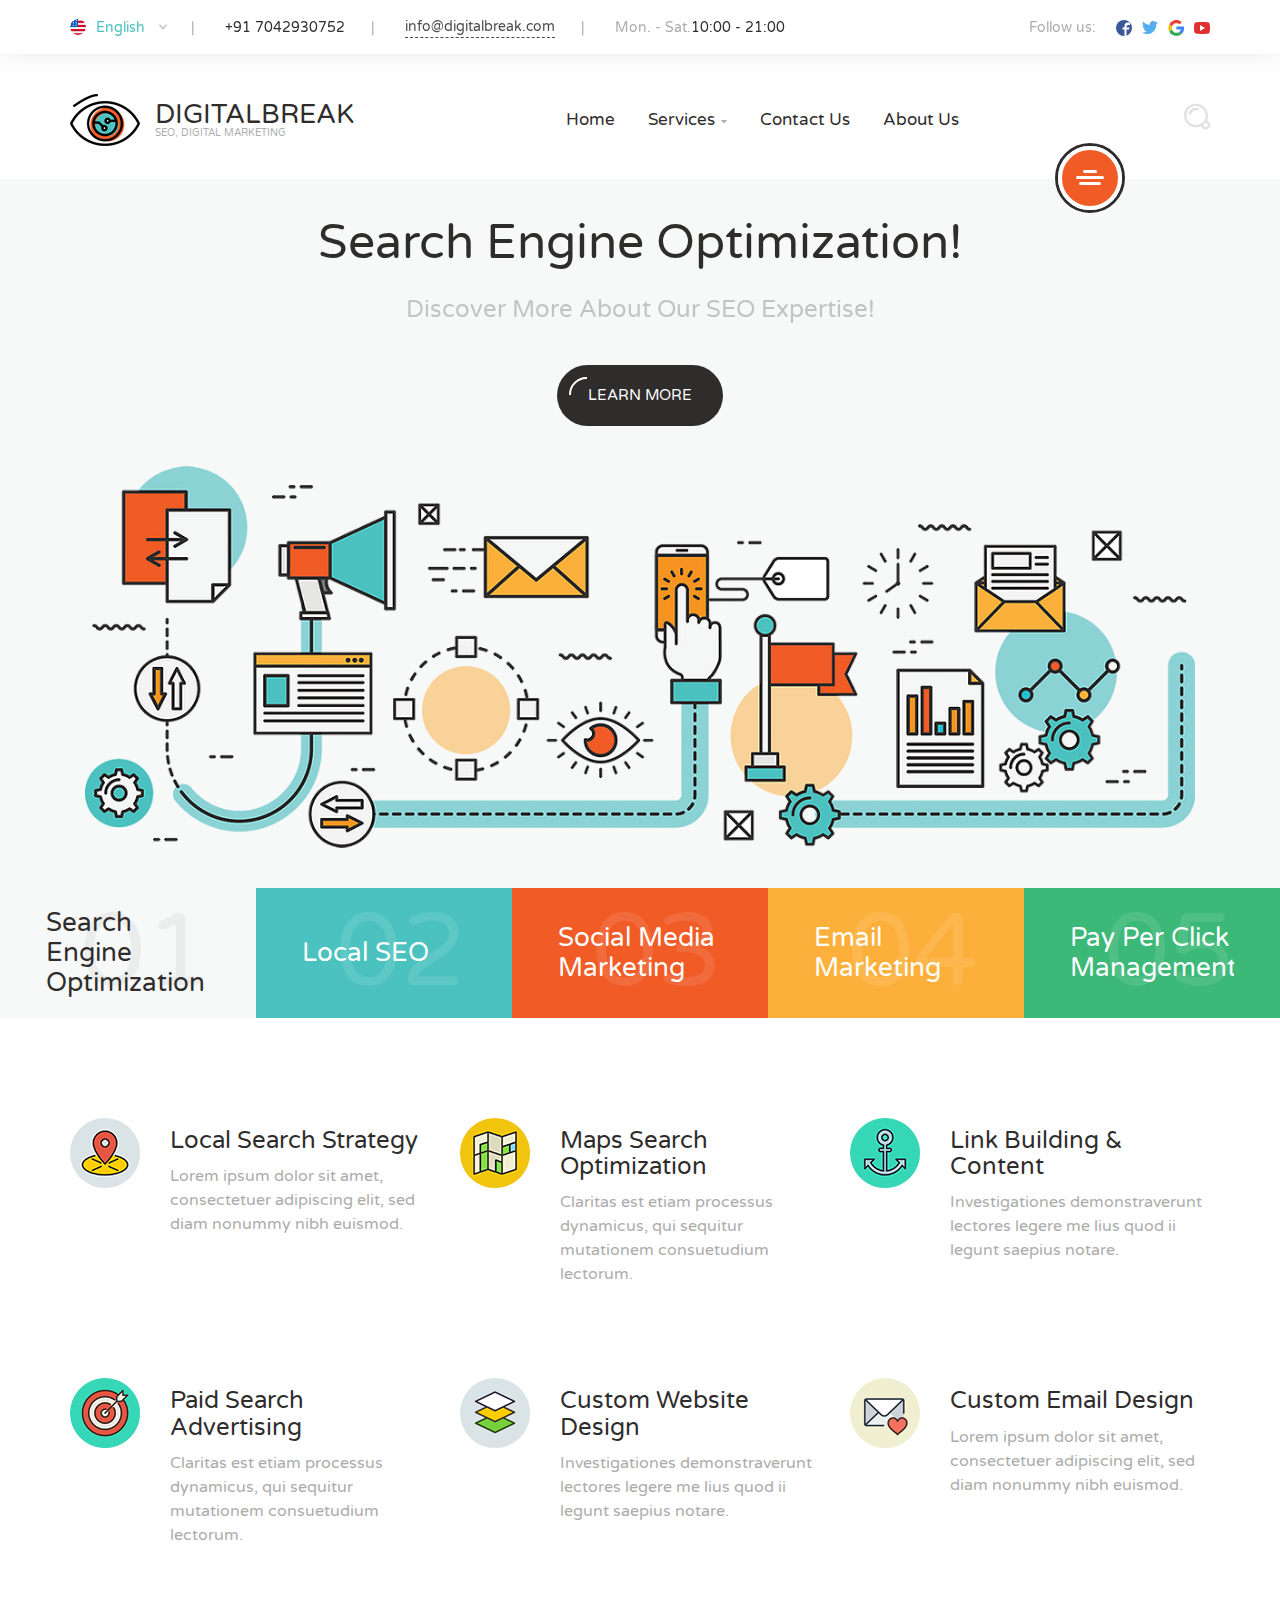
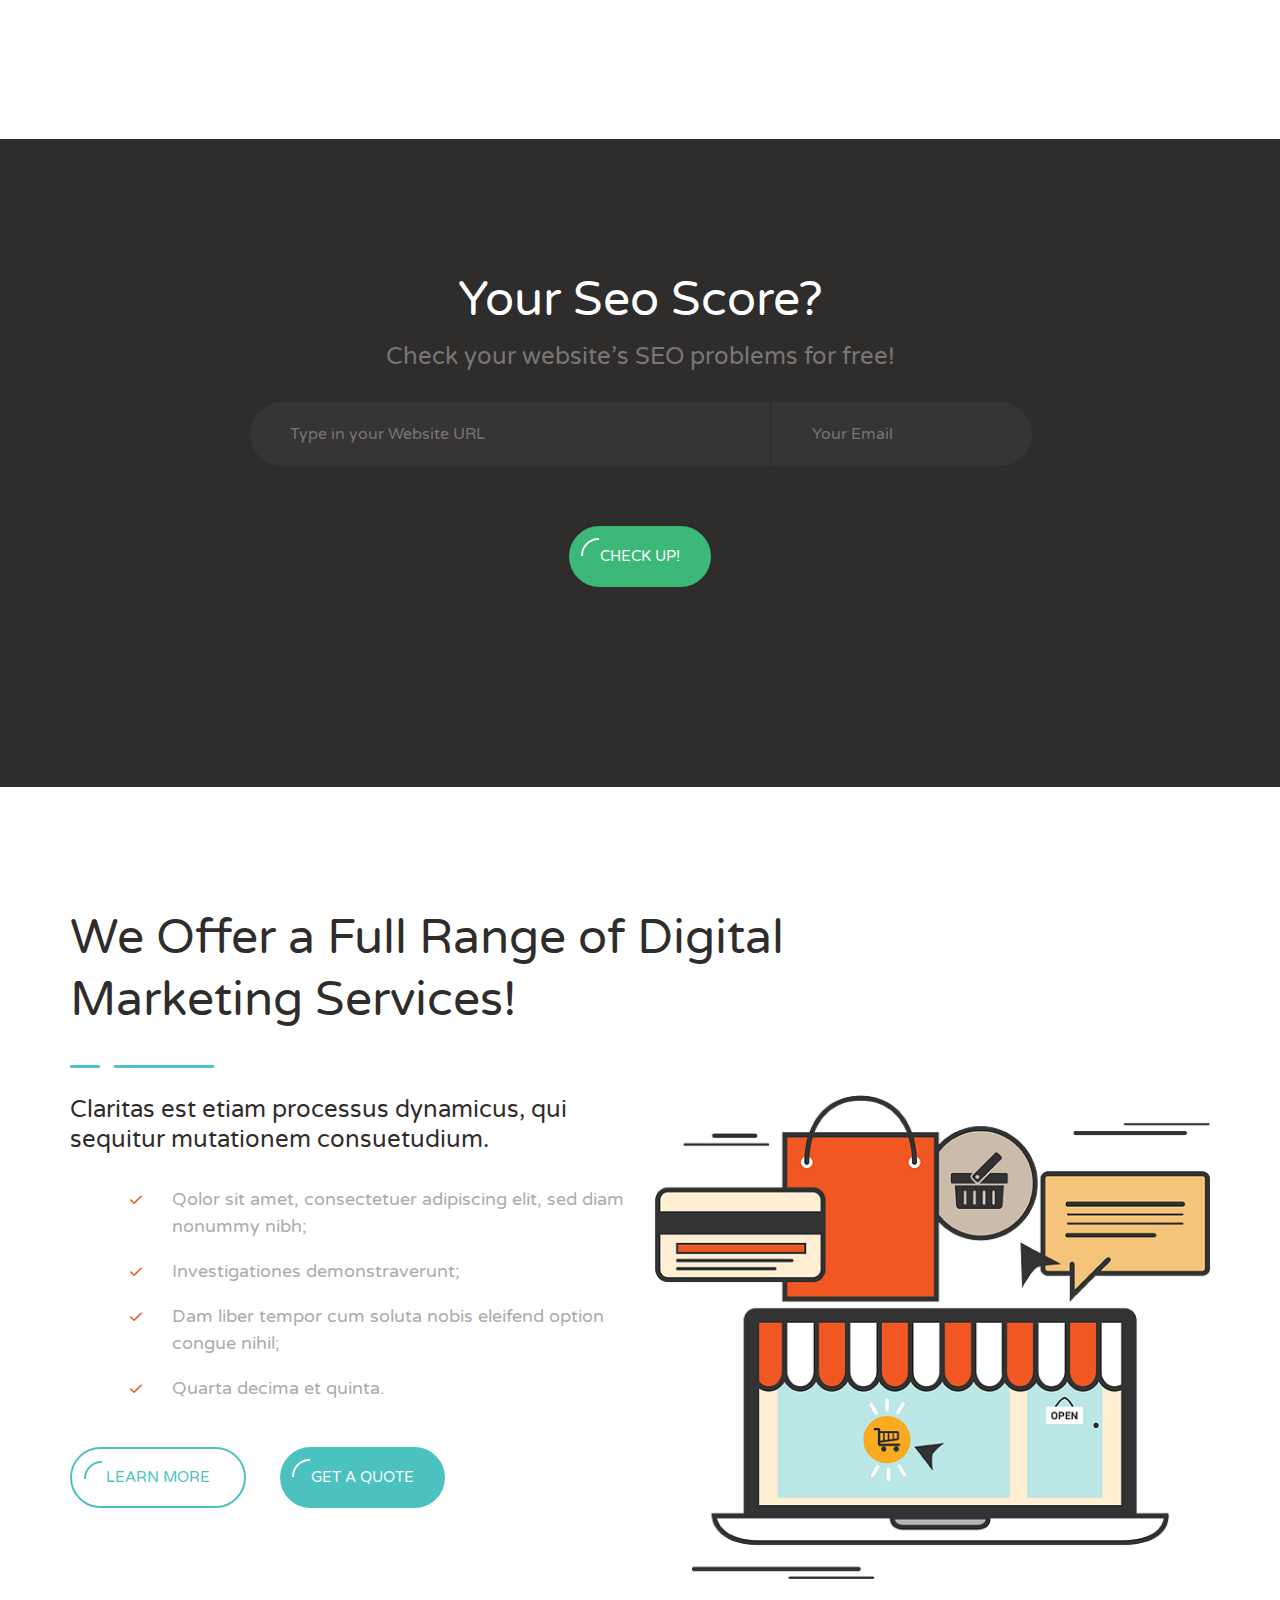
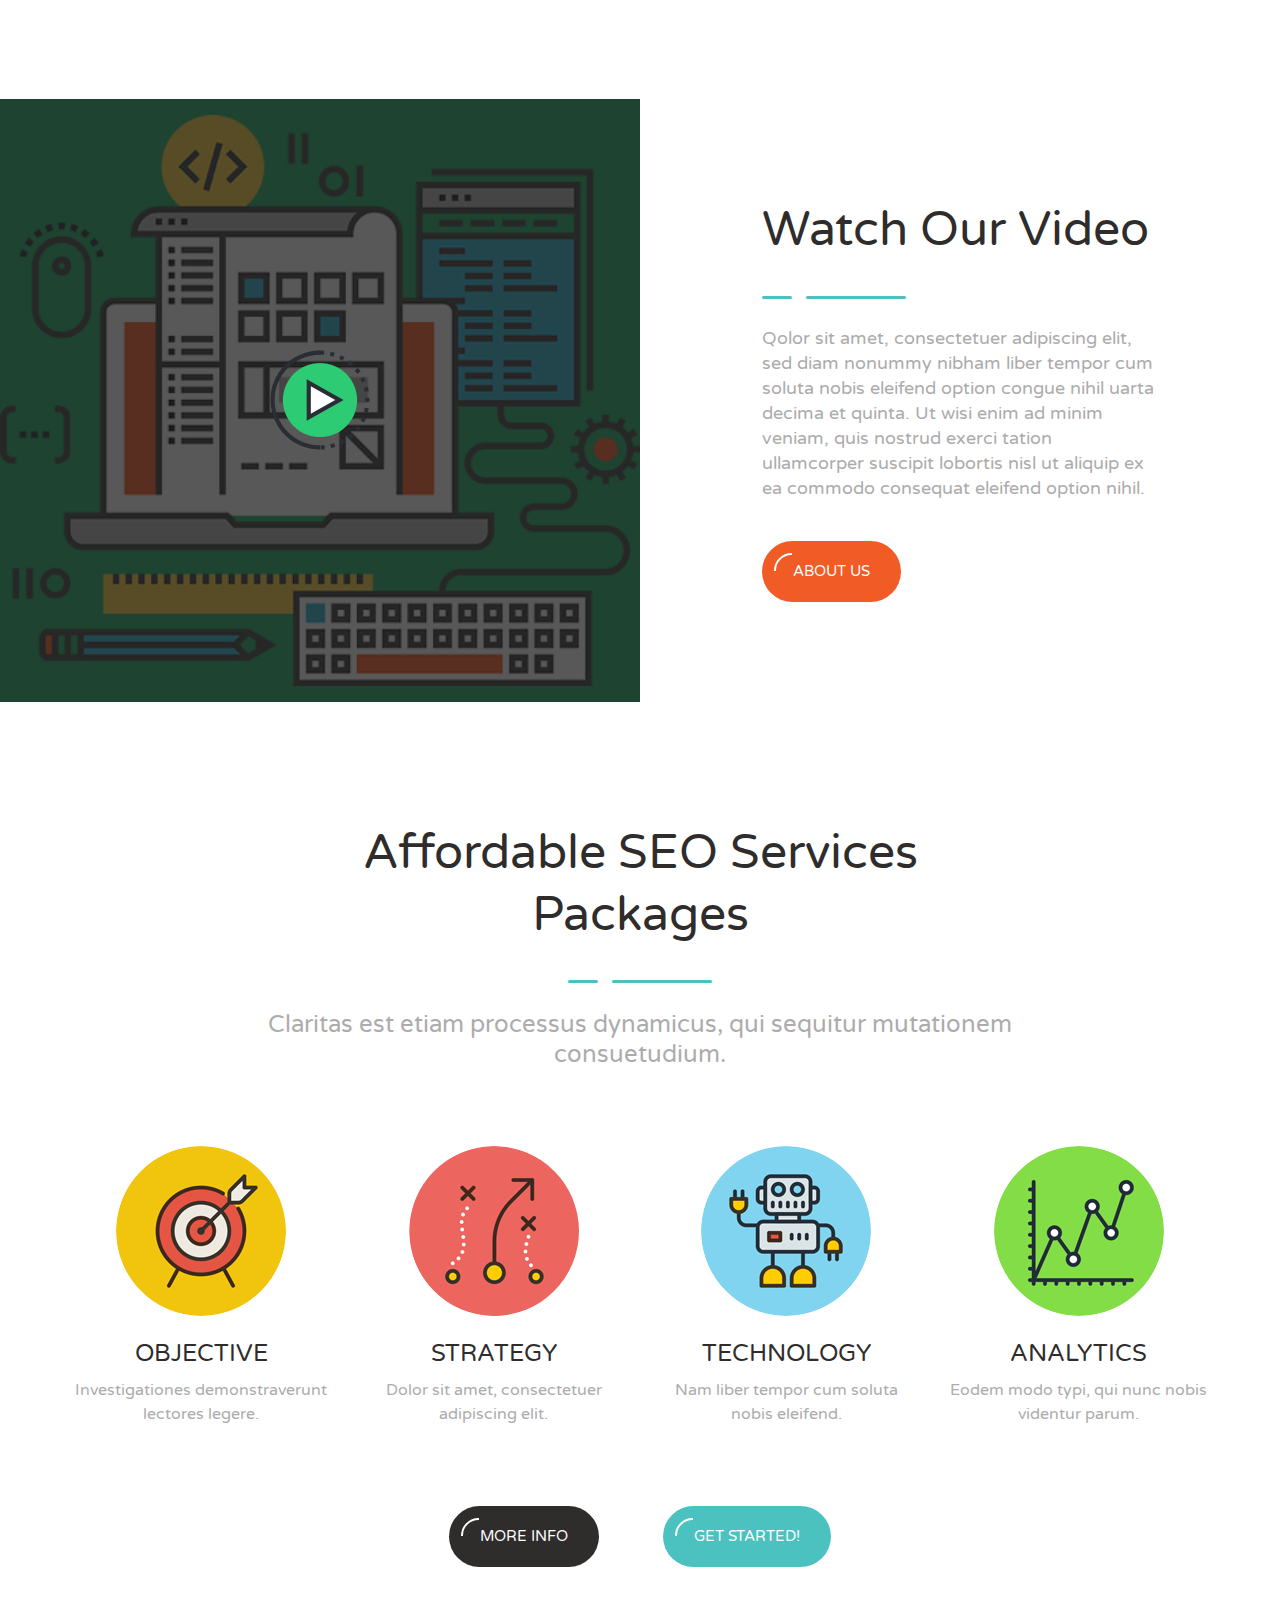
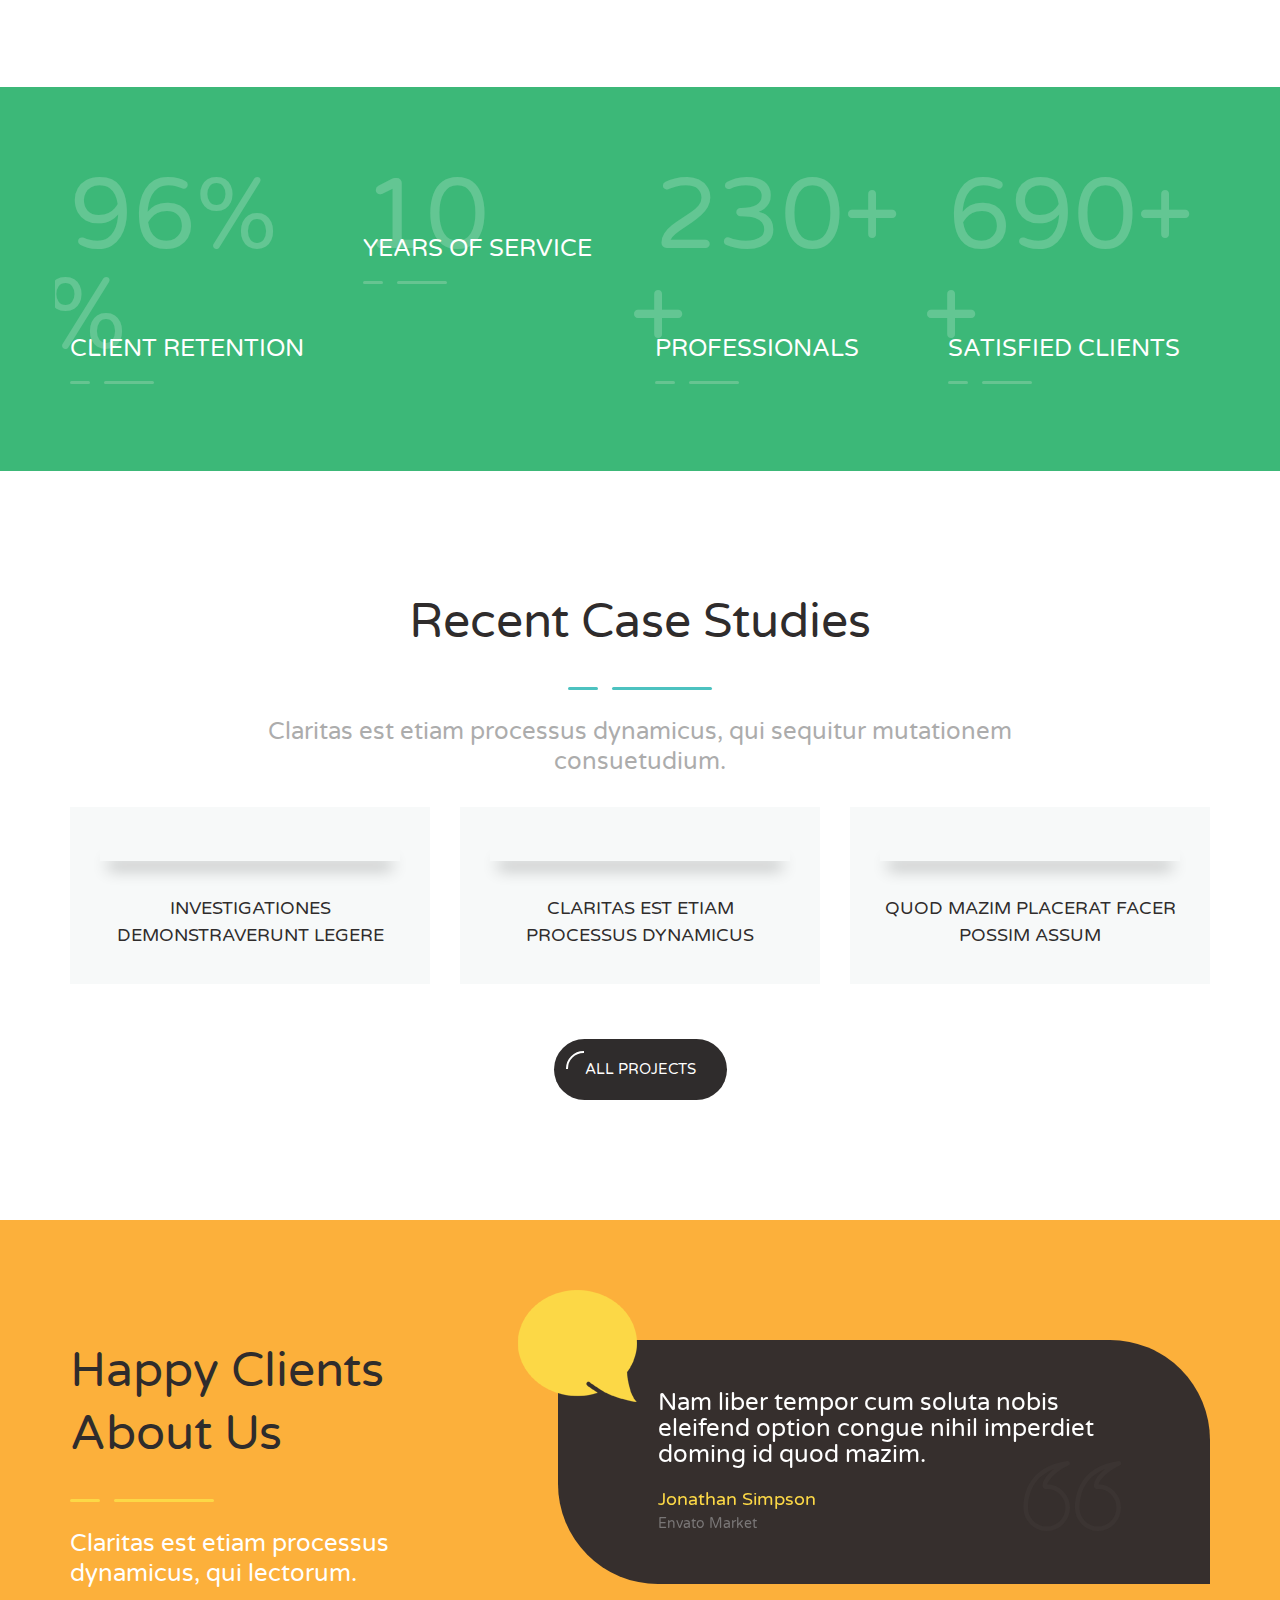
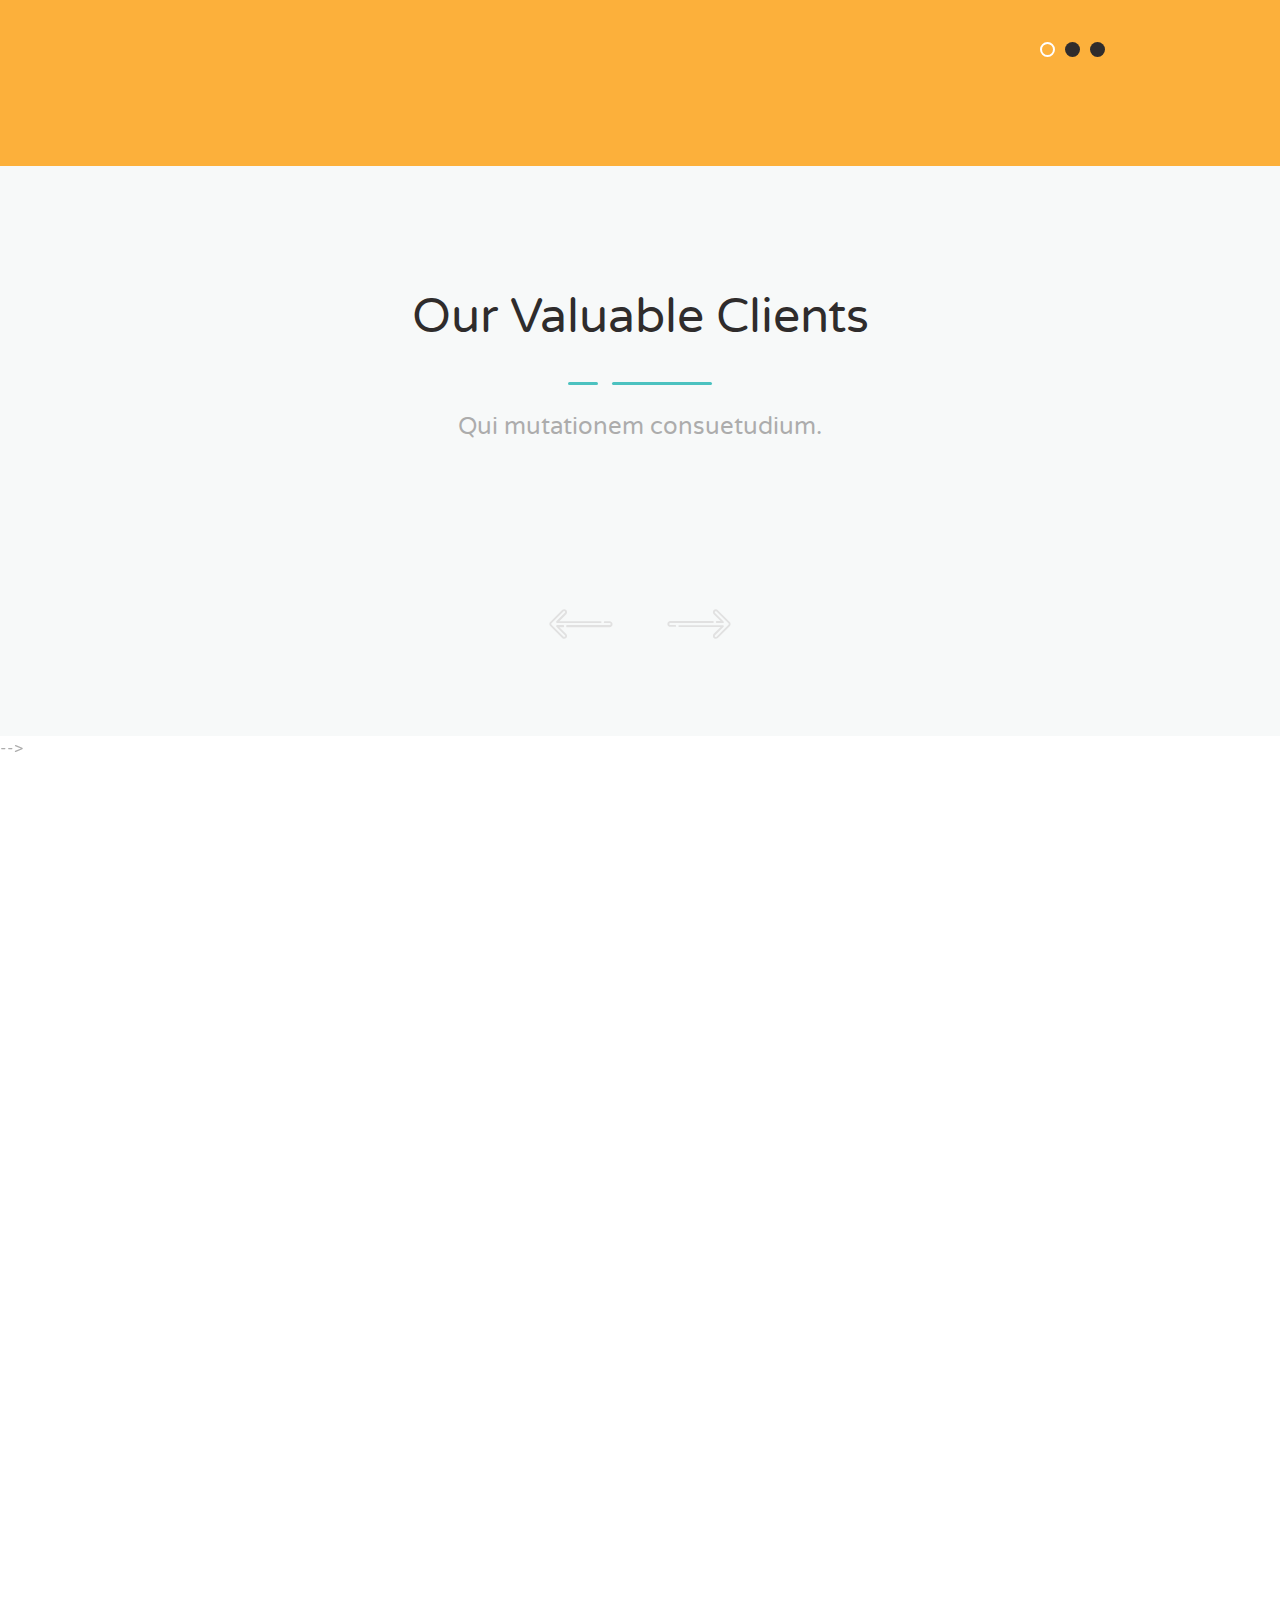
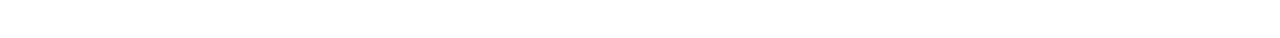
==== commit 61b98258: "thurday" ====
--- a/index.html
+++ b/index.html
@@ -763,7 +763,7 @@
 											<span class="semicircle"></span>
 										</button>
 
-									</form>
+									<!-- </form> -->
 
 								</div>
 
@@ -782,7 +782,7 @@
 		</div>
 	</div>
 
-	<!-- ... End SEO-Score -->
+	<!-- End SEO-Score -->
 
 
 	<!-- Offers -->
@@ -1249,7 +1249,7 @@
 	<!-- End Testimonial-slider -->
 
 
-	<!-- Pricing table -->
+	<!-- Pricing table
 
 	<div class="container-fluid">
 		<div class="row">
@@ -1390,12 +1390,12 @@
 		</div>
 	</div>
 
-	<!-- End Pricing table -->
+ End Pricing table -->
 
 
 	<!-- Post-slider -->
 
-	<div class="container">
+	<!-- <div class="container">
 
 		<div class="recent-post-slider medium-padding120">
 
@@ -1419,7 +1419,7 @@
 			<div class="theme-module news-slider-module">
 				<div class="swiper-container top-pagination" data-show-items="3" data-scroll-items="3">
 
-					<!-- If we need pagination -->
+					 If we need pagination 
 					<div class="swiper-pagination"></div>
 
 					<div class="swiper-wrapper">
@@ -1638,7 +1638,7 @@
 		</div>
 	</div>
 
-	<!-- End Post-slider -->
+	End Post-slider -->
 
 
 	<!-- Clients -->
@@ -1708,7 +1708,7 @@
 	<!-- End Clients -->
 
 
-	<!-- Subscribe Form -->
+	<!-- Subscribe Form
 
 	<div class="container-fluid bg-green-color">
 		<div class="row">
@@ -1742,7 +1742,7 @@
 	</div>
 
 	<!-- End Subscribe Form -->
-</div>
+</div> -->
 
 
 <!-- Footer -->
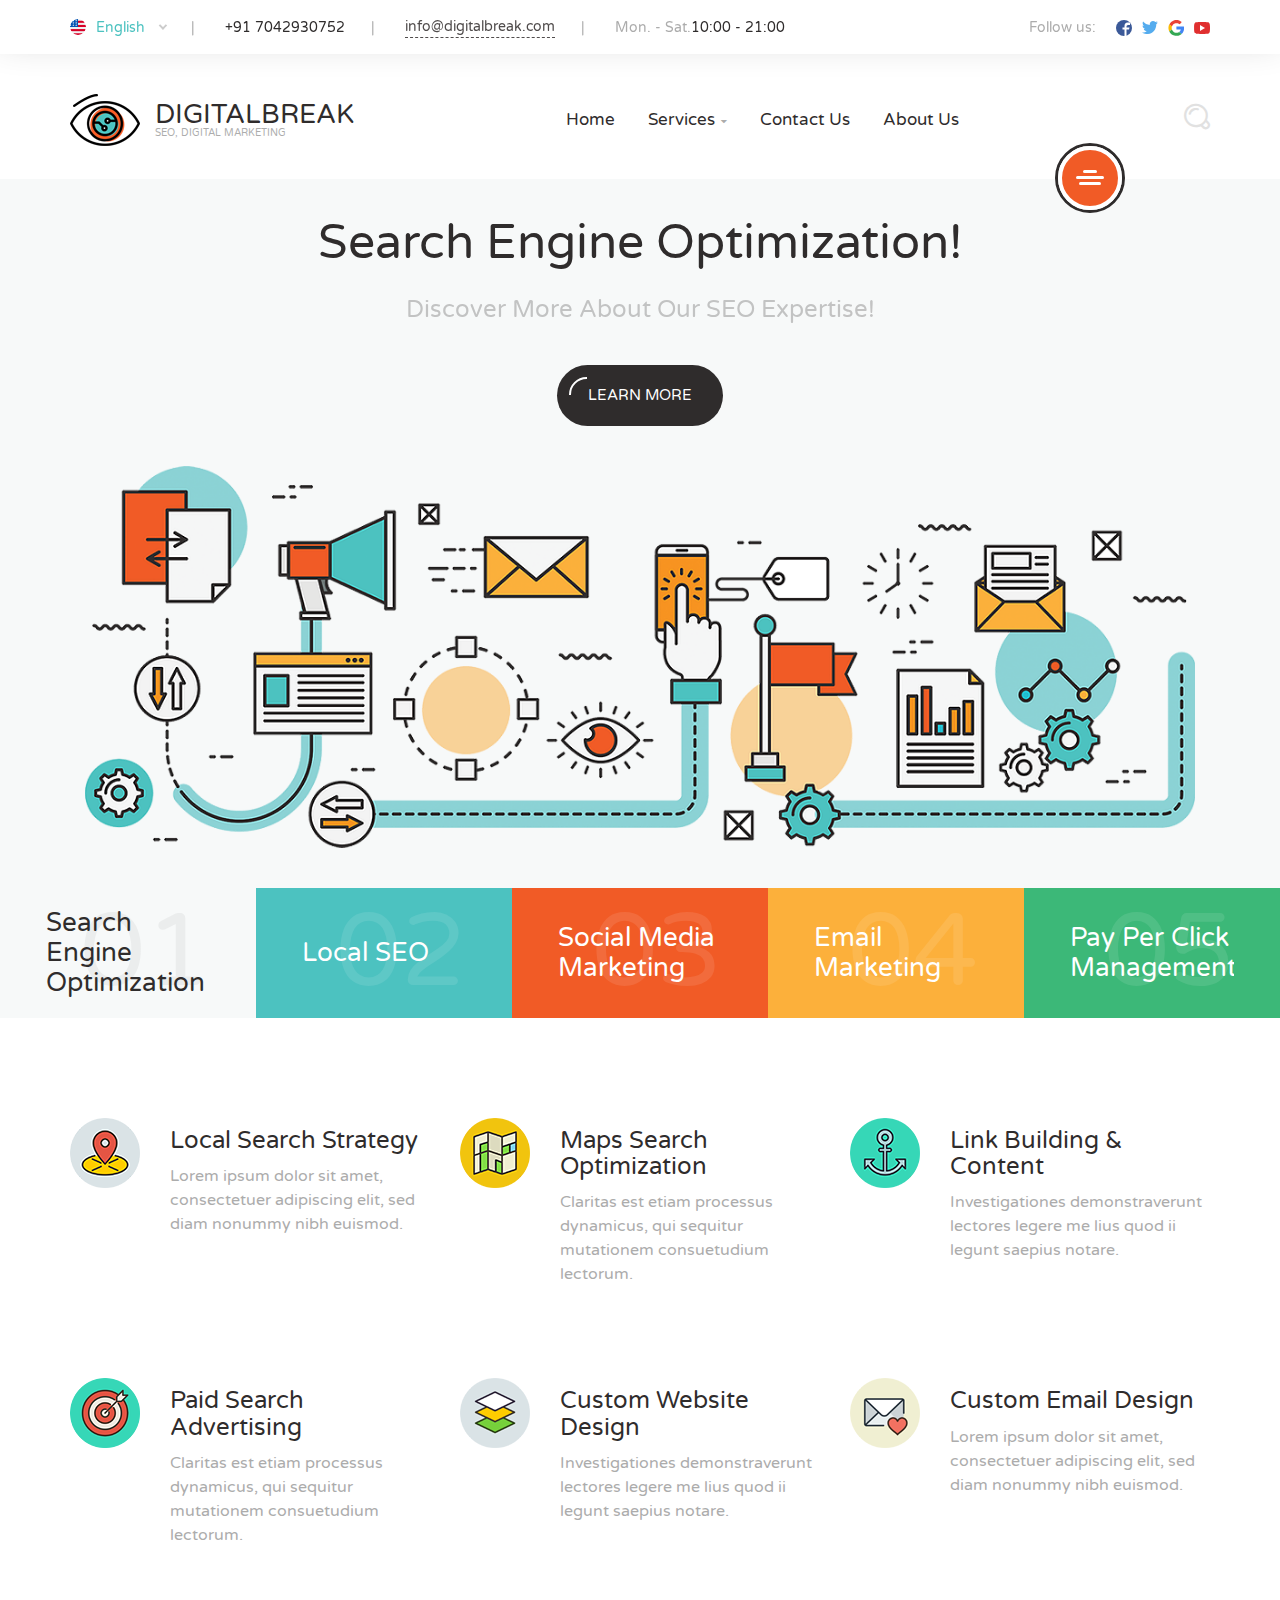
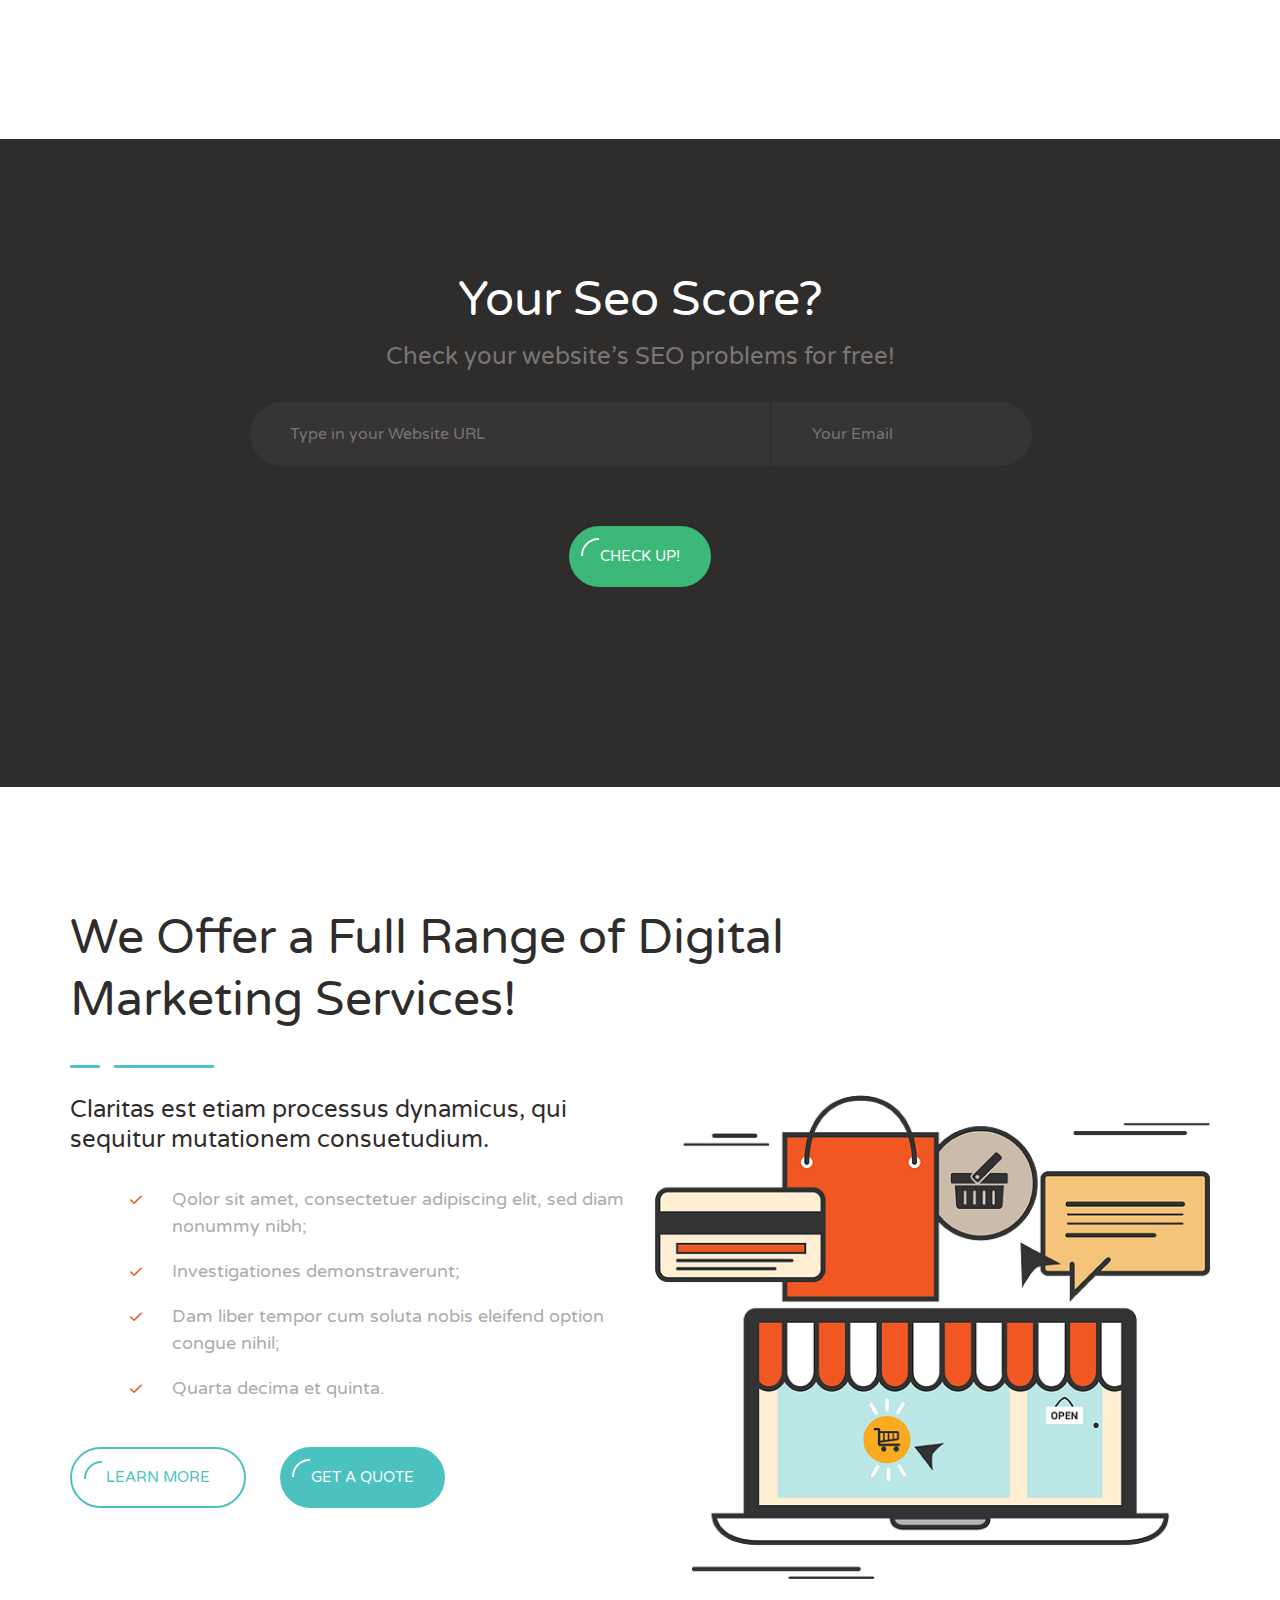
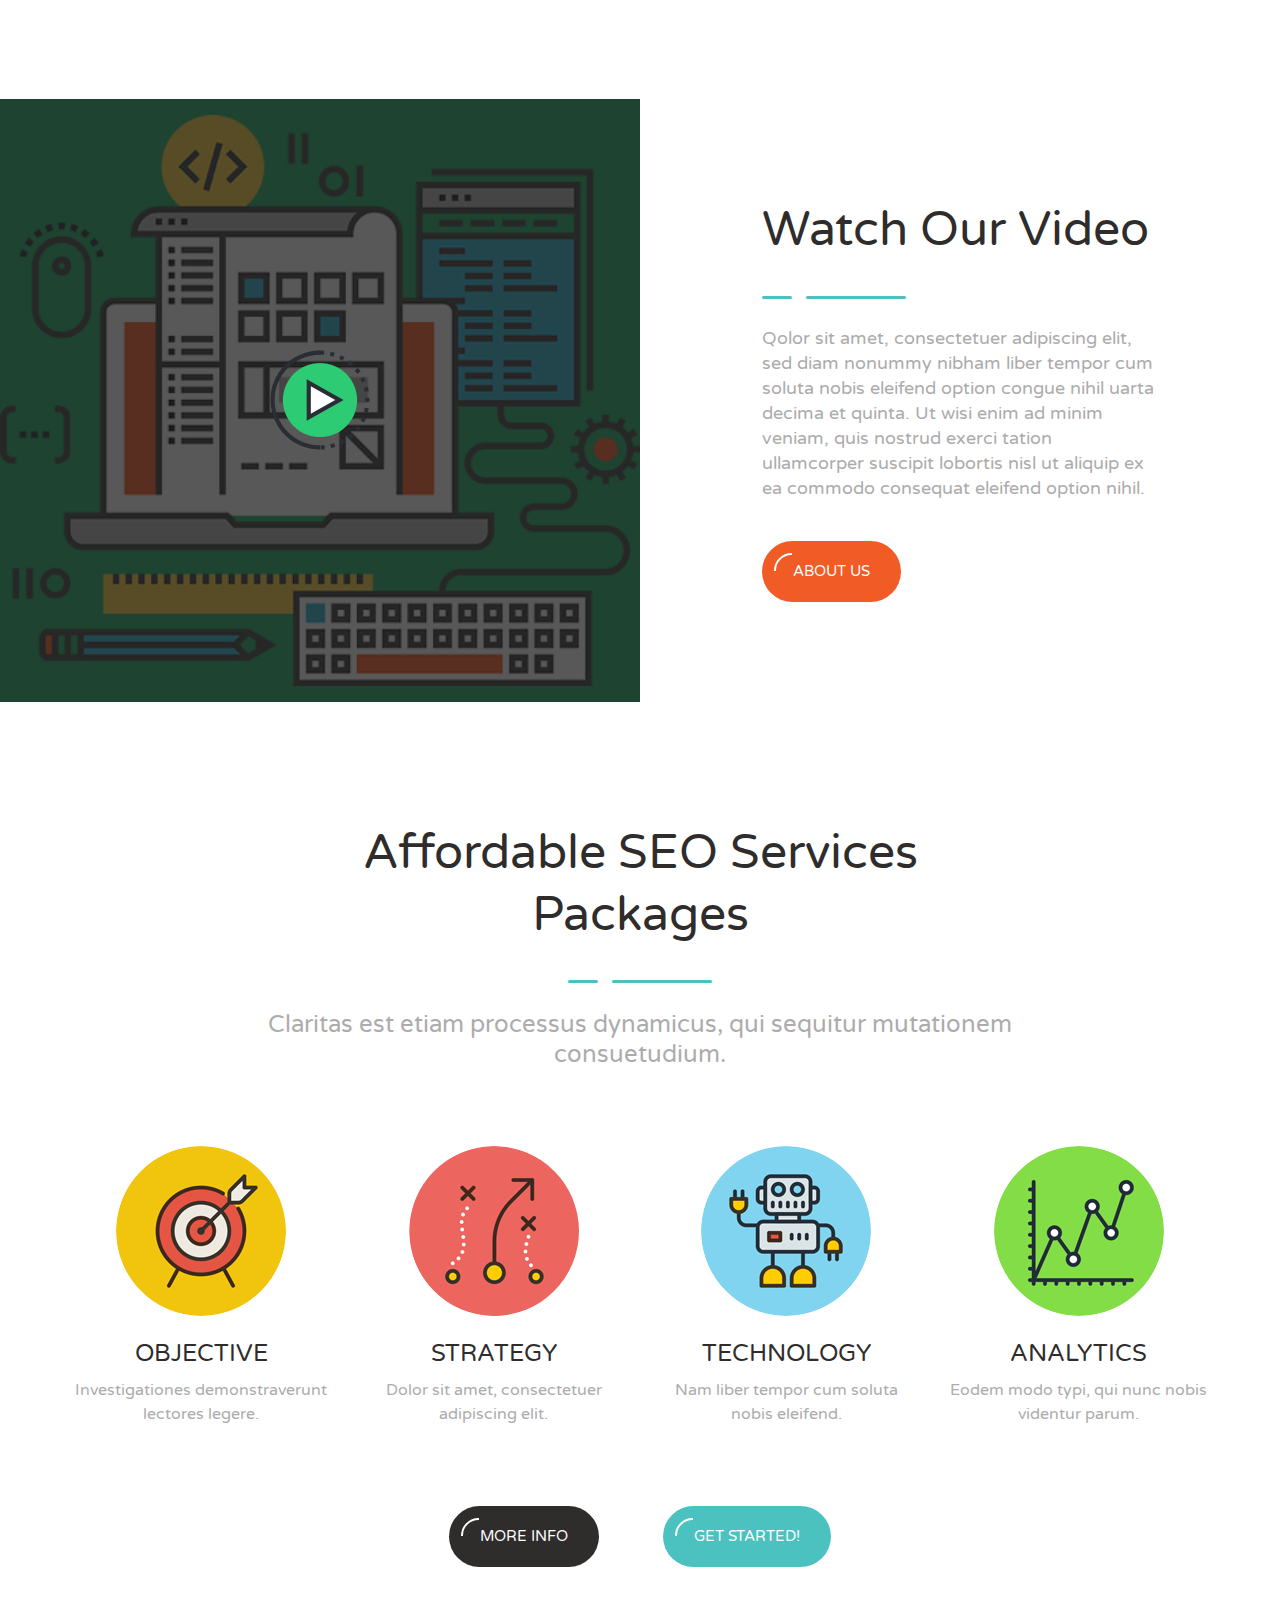
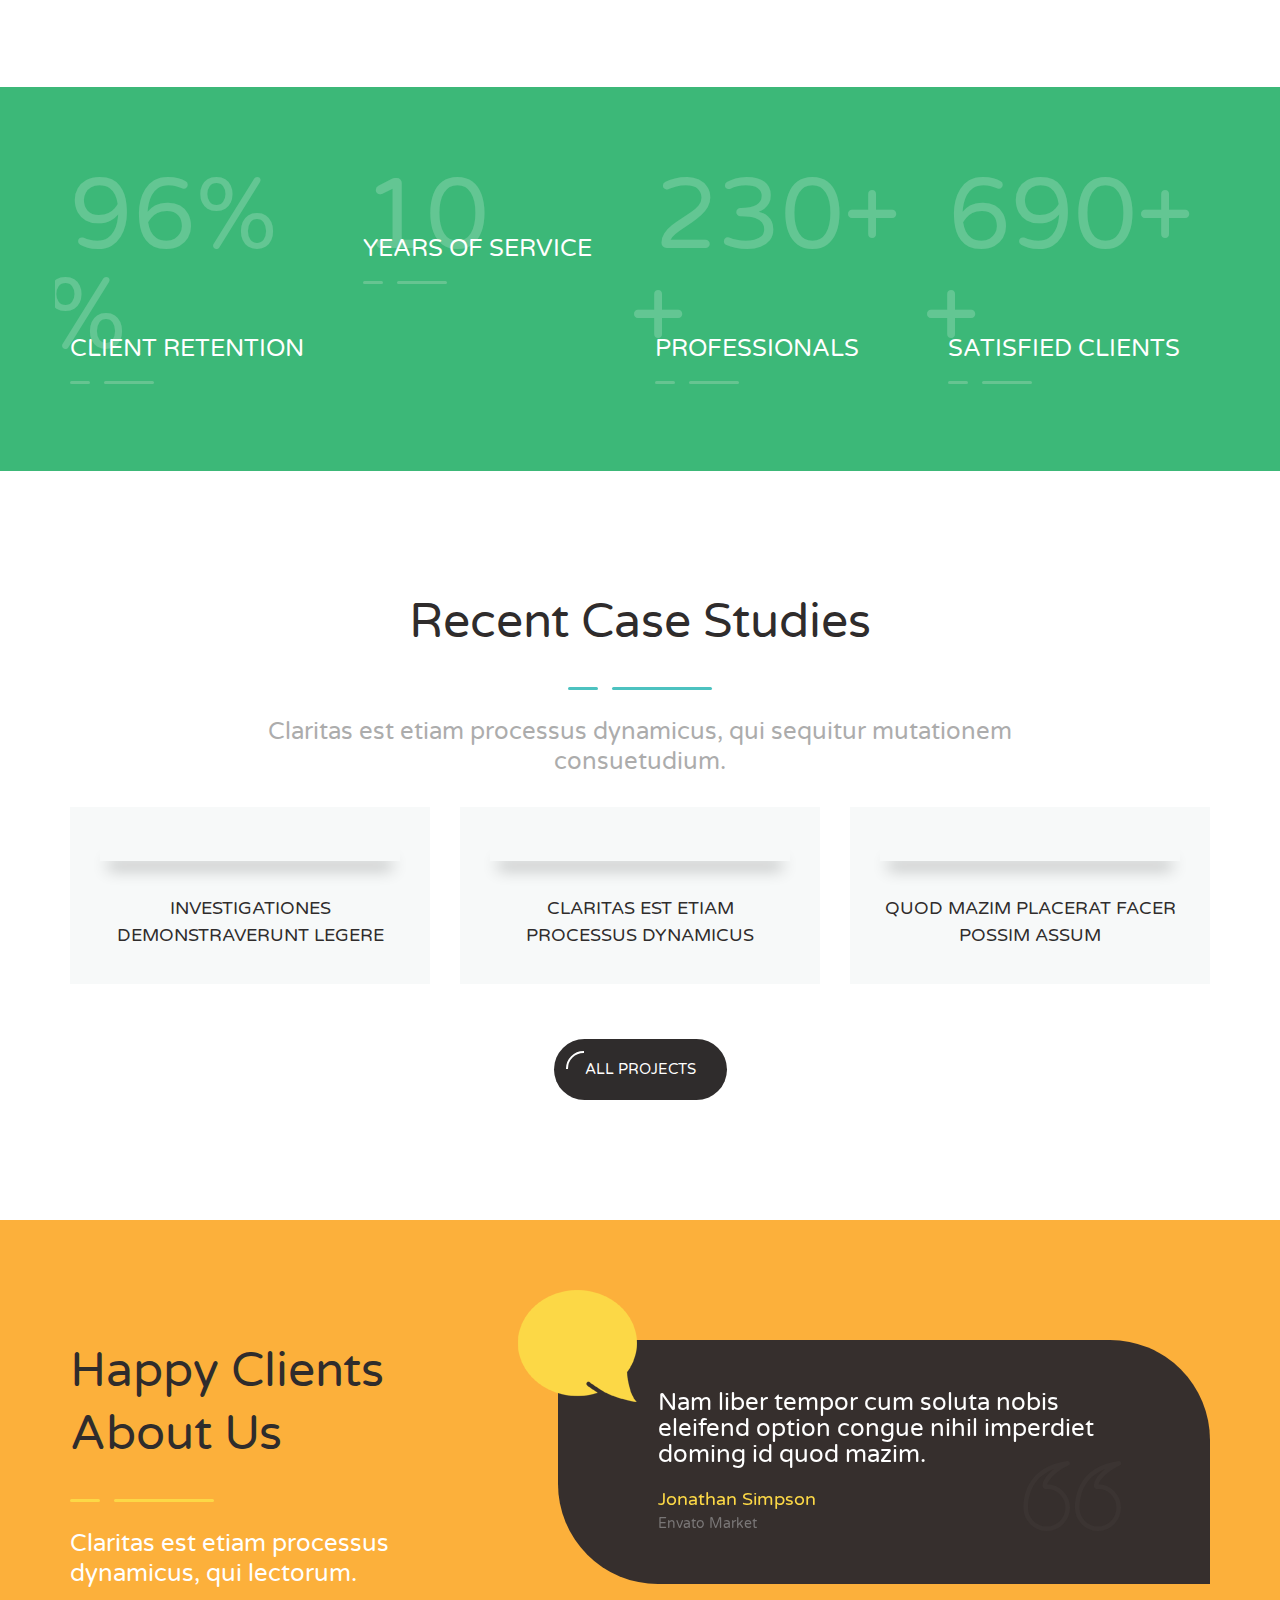
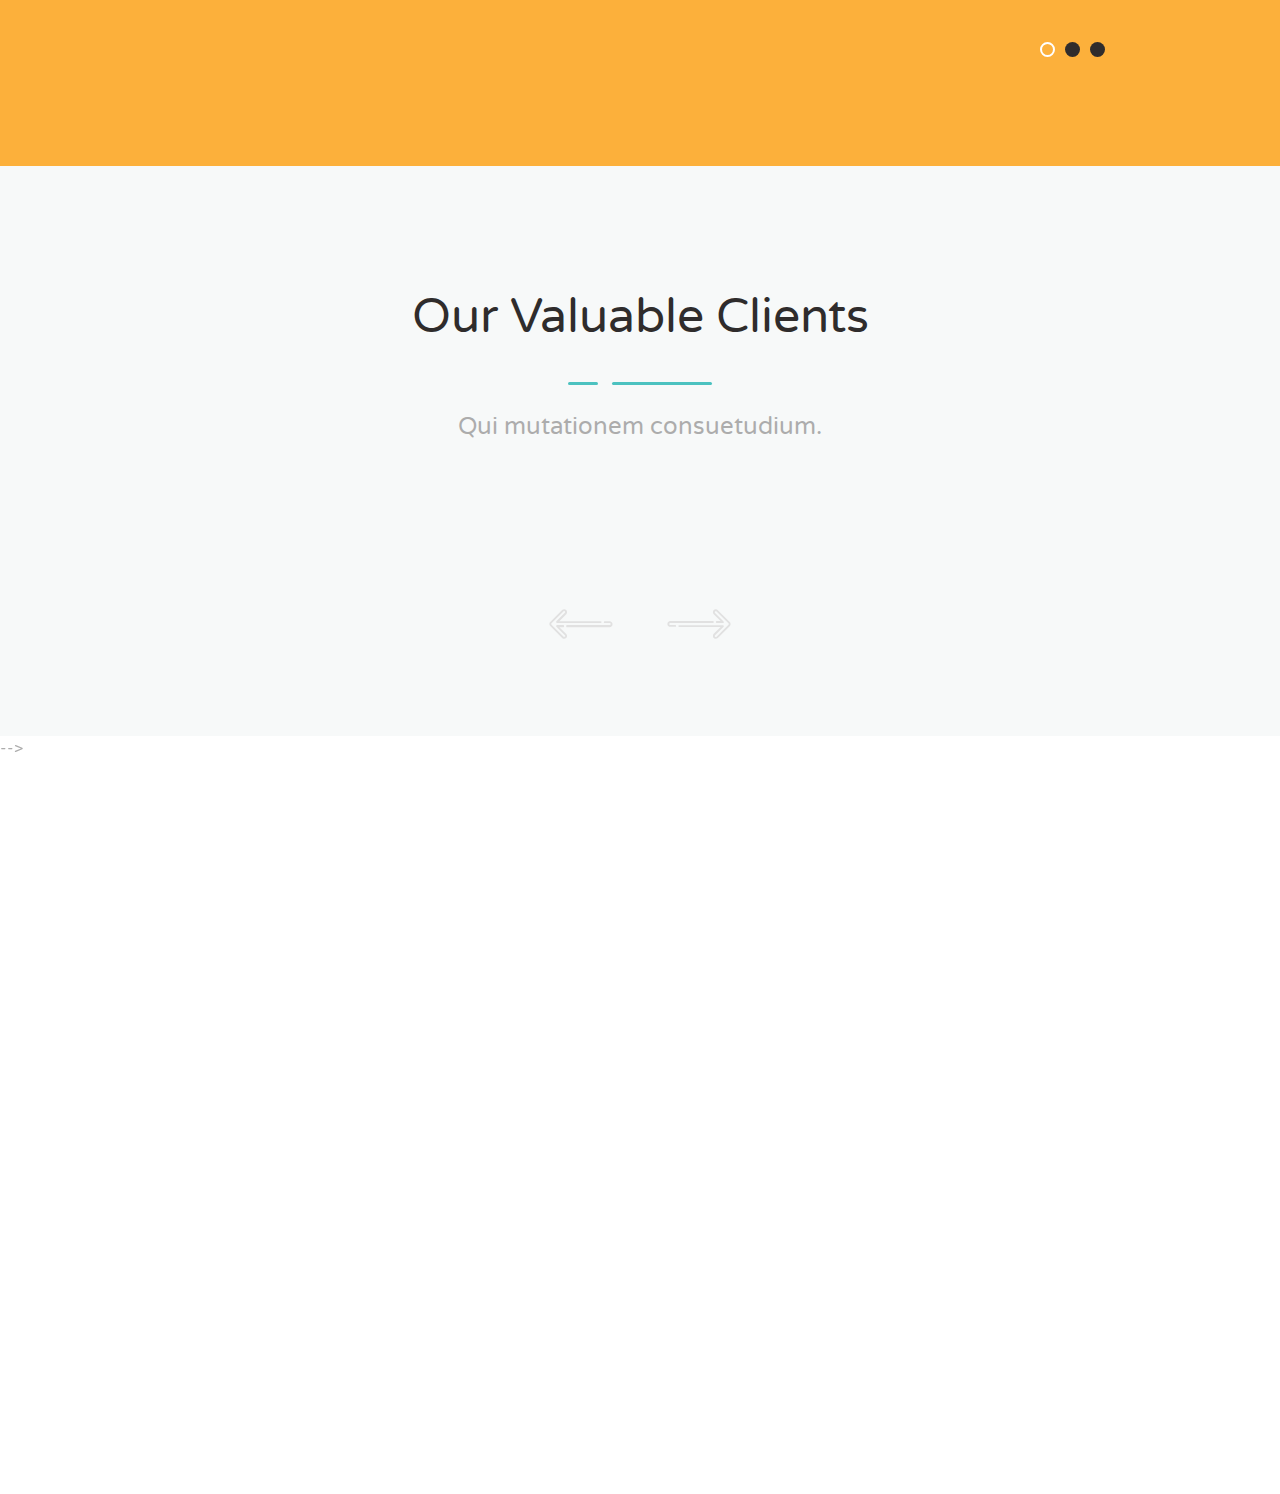
==== commit 0d4b8cfb: "Update index.html" ====
--- a/index.html
+++ b/index.html
@@ -763,7 +763,7 @@
 											<span class="semicircle"></span>
 										</button>
 
-									<!-- </form> -->
+									</form>
 
 								</div>
 
@@ -1754,7 +1754,7 @@
 			<div class="info">
 				<div class="col-lg-7 col-md-7 col-sm-12 col-xs-12">
 					<div class="heading">
-						<h3 class="heading-title">Seosight Company!</h3>
+						<h3 class="heading-title">DigitalBreak Company!</h3>
 						<div class="heading-line">
 							<span class="short-line"></span>
 							<span class="long-line"></span>
@@ -1855,8 +1855,8 @@
 							<svg enable-background="new 0 0 64 64" version="1.1" viewBox="0 0 64 64" xml:space="preserve" xmlns="http://www.w3.org/2000/svg"><path d="  M45.1,44.2C42.9,42,39.6,40,37,42.6c-1.8,1.8-2.6,3.9-2.6,3.9s-4.3,2.3-11.7-5.2s-5.2-11.7-5.2-11.7s2.1-0.8,3.9-2.6  c2.6-2.6,0.6-5.9-1.7-8.1c-2.7-2.7-6.2-4.9-8.2-2.9c-3.7,3.7-4.4,8.4-4.4,8.4S9,35.5,18.7,45.3s20.9,11.6,20.9,11.6s4.7-0.7,8.4-4.4  C50,50.4,47.8,46.9,45.1,44.2z" fill="none" stroke="#fcb03b" stroke-linecap="round" stroke-linejoin="round" stroke-miterlimit="10" stroke-width="2"/><path d="  M18.4,12.2C22.2,9.5,26.9,8,32,8c13.3,0,24,10.8,24,24c0,4-1.3,9-4.4,12.2" fill="none" stroke="#fcb03b" stroke-linecap="round" stroke-linejoin="round" stroke-miterlimit="10" stroke-width="2"/><path d="  M27.3,55.6c-9.8-1.9-17.5-9.8-19.1-19.7" fill="none" stroke="#fcb03b" stroke-linecap="round" stroke-linejoin="round" stroke-miterlimit="10" stroke-width="2"/><path d="  M30,21c0,0,4.4,0,5.2,0c1.2,0,1.8,0.2,1.8,1.1s0,0.7,0,1.3c0,0.6,0,1.4-1.6,2.5c-2.3,1.6-5.6,3.8-5.6,5.1c0,1.6,0.7,2,1.8,2  s5.3,0,5.3,0" fill="none" stroke="#fcb03b" stroke-linecap="round" stroke-linejoin="round" stroke-miterlimit="10" stroke-width="2"/><path d="  M40,21c0,0,0,2.8,0,3.8S39.9,27,41.5,27c1.6,0,4.5,0,4.5,0v-6.1V33" fill="none" stroke="#fcb03b" stroke-linecap="round" stroke-linejoin="round" stroke-miterlimit="10" stroke-width="2"/></svg>
 						</div>
 						<div class="content">
-							<a href="#" class="title">8 800 567.890.11</a>
-							<p class="sub-title">Mon-Fri 9am-6pm</p>
+							<a href="#" class="title">+91 7042930752</a>
+							<p class="sub-title">Mon-Sat 24 Hours</p>
 						</div>
 					</div>
 				</div>
@@ -1867,7 +1867,7 @@
 							<svg enable-background="new 0 0 64 64" version="1.1" viewBox="0 0 64 64" xml:space="preserve" xmlns="http://www.w3.org/2000/svg"><polyline fill="none" points="  54,17 32,36 10,17 " stroke="#f15b26" stroke-linecap="round" stroke-linejoin="round" stroke-miterlimit="10" stroke-width="2"/><line fill="none" stroke="#f15b26" stroke-linecap="round" stroke-linejoin="round" stroke-miterlimit="10" stroke-width="2" x1="10.9" x2="26" y1="48" y2="36"/><path d="  M32.7,49H13c-2.2,0-4-1.8-4-4V19c0-2.2,1.8-4,4-4h38c2.2,0,4,1.8,4,4v15.5" fill="none" stroke="#f15b26" stroke-linecap="round" stroke-linejoin="round" stroke-miterlimit="10" stroke-width="2"/><circle cx="44.9" cy="43.1" fill="none" r="10.1" stroke="#f15b26" stroke-linecap="round" stroke-linejoin="round" stroke-miterlimit="10" stroke-width="2"/><path d="  M44,41.4c0,0-1.3,3.4-0.9,5.1c0.4,1.7,2.6,2.1,3.7,1.1" fill="none" stroke="#f15b26" stroke-linecap="round" stroke-linejoin="round" stroke-miterlimit="10" stroke-width="2"/><g><circle cx="45.4" cy="38.3" fill="#DCE9EE" r="0.9"/><path d="M45.4,37.3c-0.5,0-0.9,0.4-0.9,0.9c0,0.5,0.4,0.9,0.9,0.9s0.9-0.4,0.9-0.9C46.4,37.8,46,37.3,45.4,37.3   L45.4,37.3z" fill="#f15b26"/></g></svg>
 						</div>
 						<div class="content">
-							<a href="#" class="title">info@seosight.com</a>
+							<a href="#" class="title">info@digitalbreak.com</a>
 							<p class="sub-title">online support</p>
 						</div>
 					</div>
@@ -1879,8 +1879,8 @@
 							<svg enable-background="new 0 0 64 64" version="1.1" viewBox="0 0 64 64" xml:space="preserve" xmlns="http://www.w3.org/2000/svg"><polygon fill="none" points="  38.7,36.4 56,32 38.7,27.6 42,22 36.4,25.3 32,8 27.6,25.3 22,22 25.3,27.6 8,32 25.3,36.4 22,42 27.6,38.7 32,56 36.4,38.7 42,42   " stroke="#3cb878" stroke-linecap="round" stroke-linejoin="round" stroke-miterlimit="10" stroke-width="2"></polygon><circle cx="32" cy="32" fill="none" r="4" stroke="#3cb878" stroke-linecap="round" stroke-linejoin="round" stroke-miterlimit="10" stroke-width="2"></circle><path d="  M26.1,53.2c-7.9-2.2-13.9-8.6-15.6-16.7" fill="none" stroke="#3cb878" stroke-linecap="round" stroke-linejoin="round" stroke-miterlimit="10" stroke-width="2"></path><path d="  M53.5,36.9c-1.8,8.1-8.2,14.6-16.3,16.5" fill="none" stroke="#3cb878" stroke-linecap="round" stroke-linejoin="round" stroke-miterlimit="10" stroke-width="2"></path><path d="  M36.9,10.5c8.2,1.9,14.7,8.3,16.6,16.6" fill="none" stroke="#3cb878" stroke-linecap="round" stroke-linejoin="round" stroke-miterlimit="10" stroke-width="2"></path><path d="  M10.5,27.1c1.9-8.2,8.3-14.6,16.4-16.5" fill="none" stroke="#3cb878" stroke-linecap="round" stroke-linejoin="round" stroke-miterlimit="10" stroke-width="2"></path></svg>
 						</div>
 						<div class="content">
-							<a href="#" class="title">Melbourne, Australia</a>
-							<p class="sub-title">795 South Park Avenue</p>
+							<a href="#" class="title">New Delhi, India</a>
+							<p class="sub-title">Dilshad Garden</p>
 						</div>
 					</div>
 				</div>
@@ -1889,7 +1889,7 @@
 
 	</div>
 
-	<div class="sub-footer">
+	<!-- <div class="sub-footer">
 		<div class="container">
 			<div class="row">
 				<div class="col-lg-12 col-md-12 col-sm-12 col-xs-12">
@@ -1909,7 +1909,7 @@
 				</div>
 			</div>
 		</div>
-	</div>
+	</div> -->
 
 </footer>
 
@@ -1918,48 +1918,48 @@
 
 <!-- Sign-in Form Popup -->
 
-<div class="window-popup">
-	<a href="#" class="popup-close js-popup-close cd-nav-trigger">
-		<i class="seosight-icon seoicon-delete"></i>
-	</a>
-
-	<div class="sign-in-popup">
-		<h5 class="title">Register to SeoSight</h5>
-		<p>Sed diam nonummy nibh euismod tincidunt ut laoreet dolore magnais.</p>
-		<form class="form-validate contact-form">
-			<div class="row">
-
-				<div class="col-lg-6 col-md-6 col-sm-6 col-xs-12">
-					<input class="input-standard-grey" placeholder="First Name" type="text">
-				</div>
-
-				<div class="col-lg-6 col-md-6 col-sm-6 col-xs-12">
-					<input class="input-standard-grey" placeholder="Last Name" type="text">
-				</div>
-
-				<div class="col-lg-12 col-md-12 col-sm-12 col-xs-12">
-					<input class="input-standard-grey" placeholder="Your Email" type="email">
-					<input class="input-standard-grey" placeholder="Your Password" type="password">
-
-					<select>
-						<option value="MA">Male</option>
-						<option value="FE">Female</option>
-					</select>
-
-					<div class="remember-wrap">
-						<div class="checkbox">
-							<input id="terms" type="checkbox" name="terms" value="terms">
-							<label for="terms">I accept the Terms and Conditions</label>
-						</div>
-					</div>
-
-					<a href="#" class="btn btn-large btn--primary">Complete Registration!</a>
-				</div>
-
-			</div>
-		</form>
-	</div>
-</div>
+	<!-- <div class="window-popup">
+		<a href="#" class="popup-close js-popup-close cd-nav-trigger">
+			<i class="seosight-icon seoicon-delete"></i>
+		</a>
+
+		<div class="sign-in-popup">
+			<h5 class="title">Register to SeoSight</h5>
+			<p>Sed diam nonummy nibh euismod tincidunt ut laoreet dolore magnais.</p>
+			<form class="form-validate contact-form">
+				<div class="row">
+
+					<div class="col-lg-6 col-md-6 col-sm-6 col-xs-12">
+						<input class="input-standard-grey" placeholder="First Name" type="text">
+					</div>
+
+					<div class="col-lg-6 col-md-6 col-sm-6 col-xs-12">
+						<input class="input-standard-grey" placeholder="Last Name" type="text">
+					</div>
+
+					<div class="col-lg-12 col-md-12 col-sm-12 col-xs-12">
+						<input class="input-standard-grey" placeholder="Your Email" type="email">
+						<input class="input-standard-grey" placeholder="Your Password" type="password">
+
+						<select>
+							<option value="MA">Male</option>
+							<option value="FE">Female</option>
+						</select>
+
+						<div class="remember-wrap">
+							<div class="checkbox">
+								<input id="terms" type="checkbox" name="terms" value="terms">
+								<label for="terms">I accept the Terms and Conditions</label>
+							</div>
+						</div>
+
+						<a href="#" class="btn btn-large btn--primary">Complete Registration!</a>
+					</div>
+
+				</div>
+			</form>
+		</div>
+	</div> -->
 
 <!-- Sign-in Form Popup -->
 
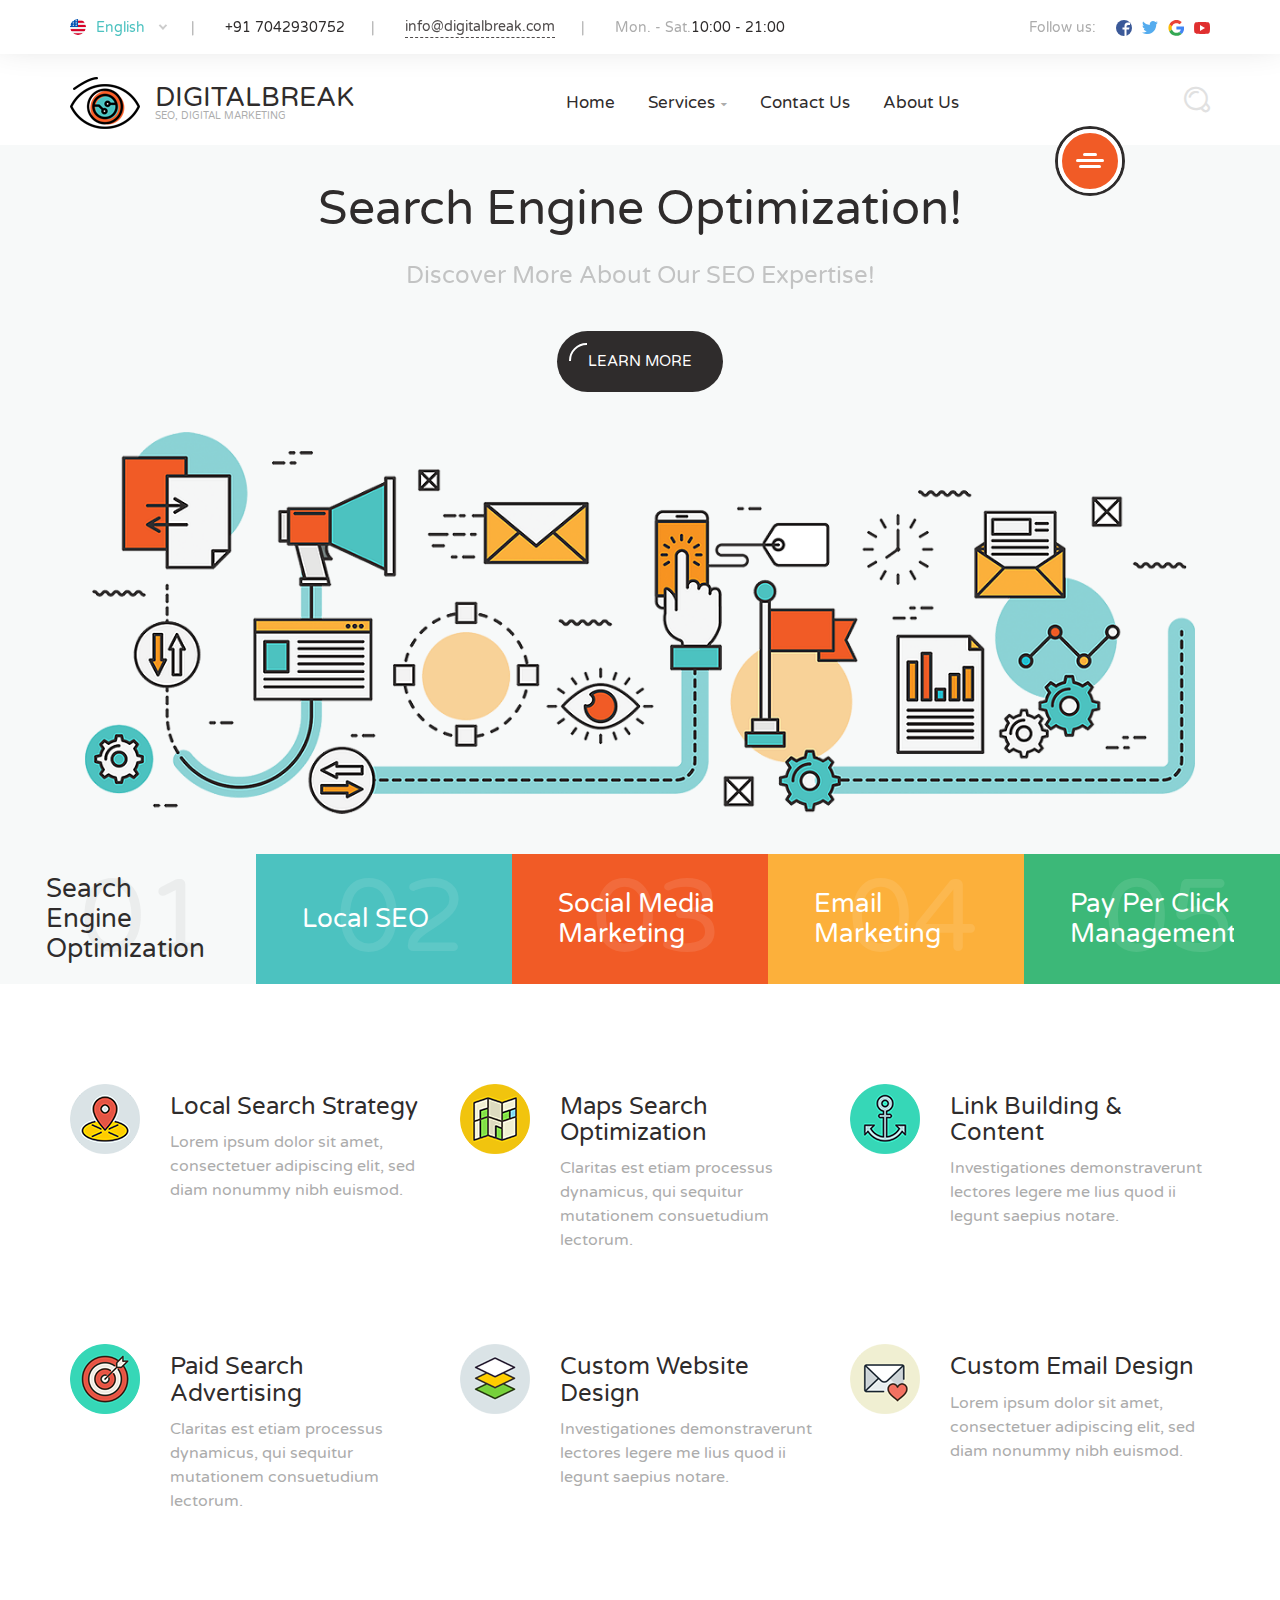
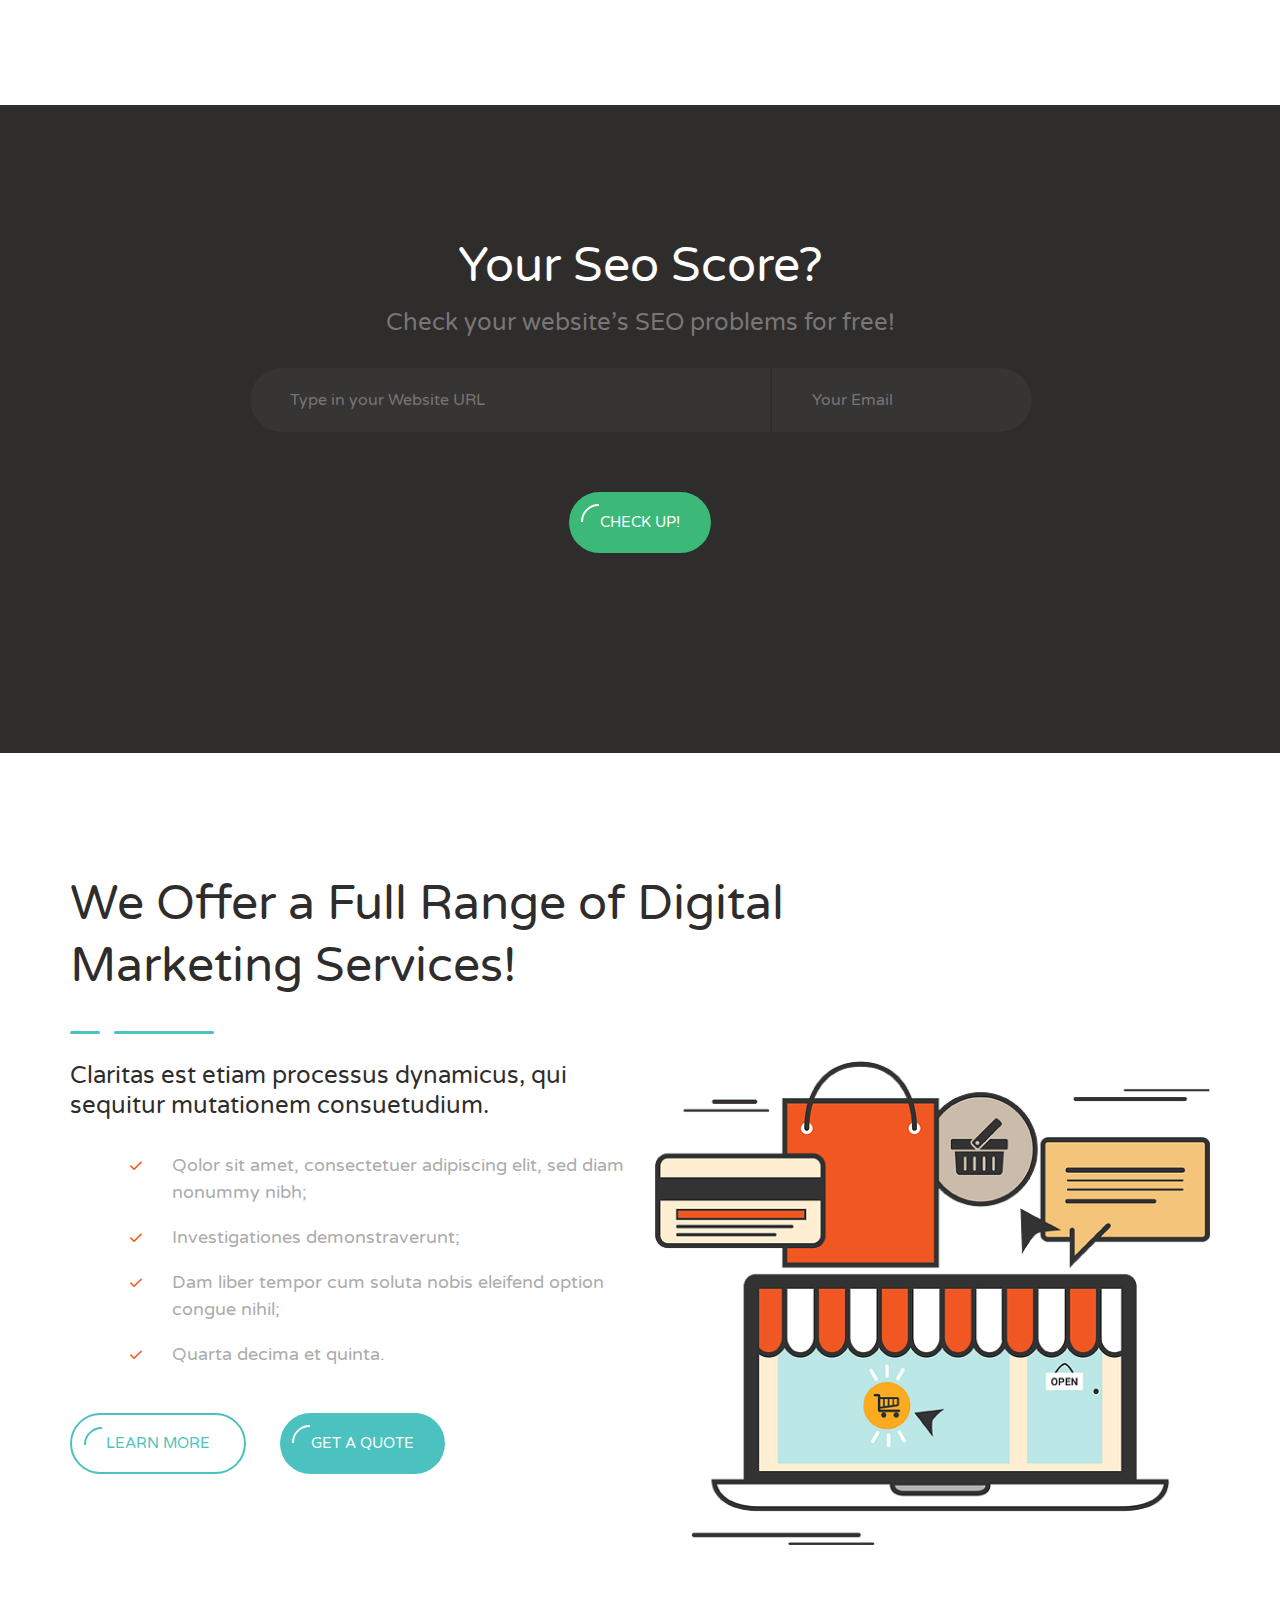
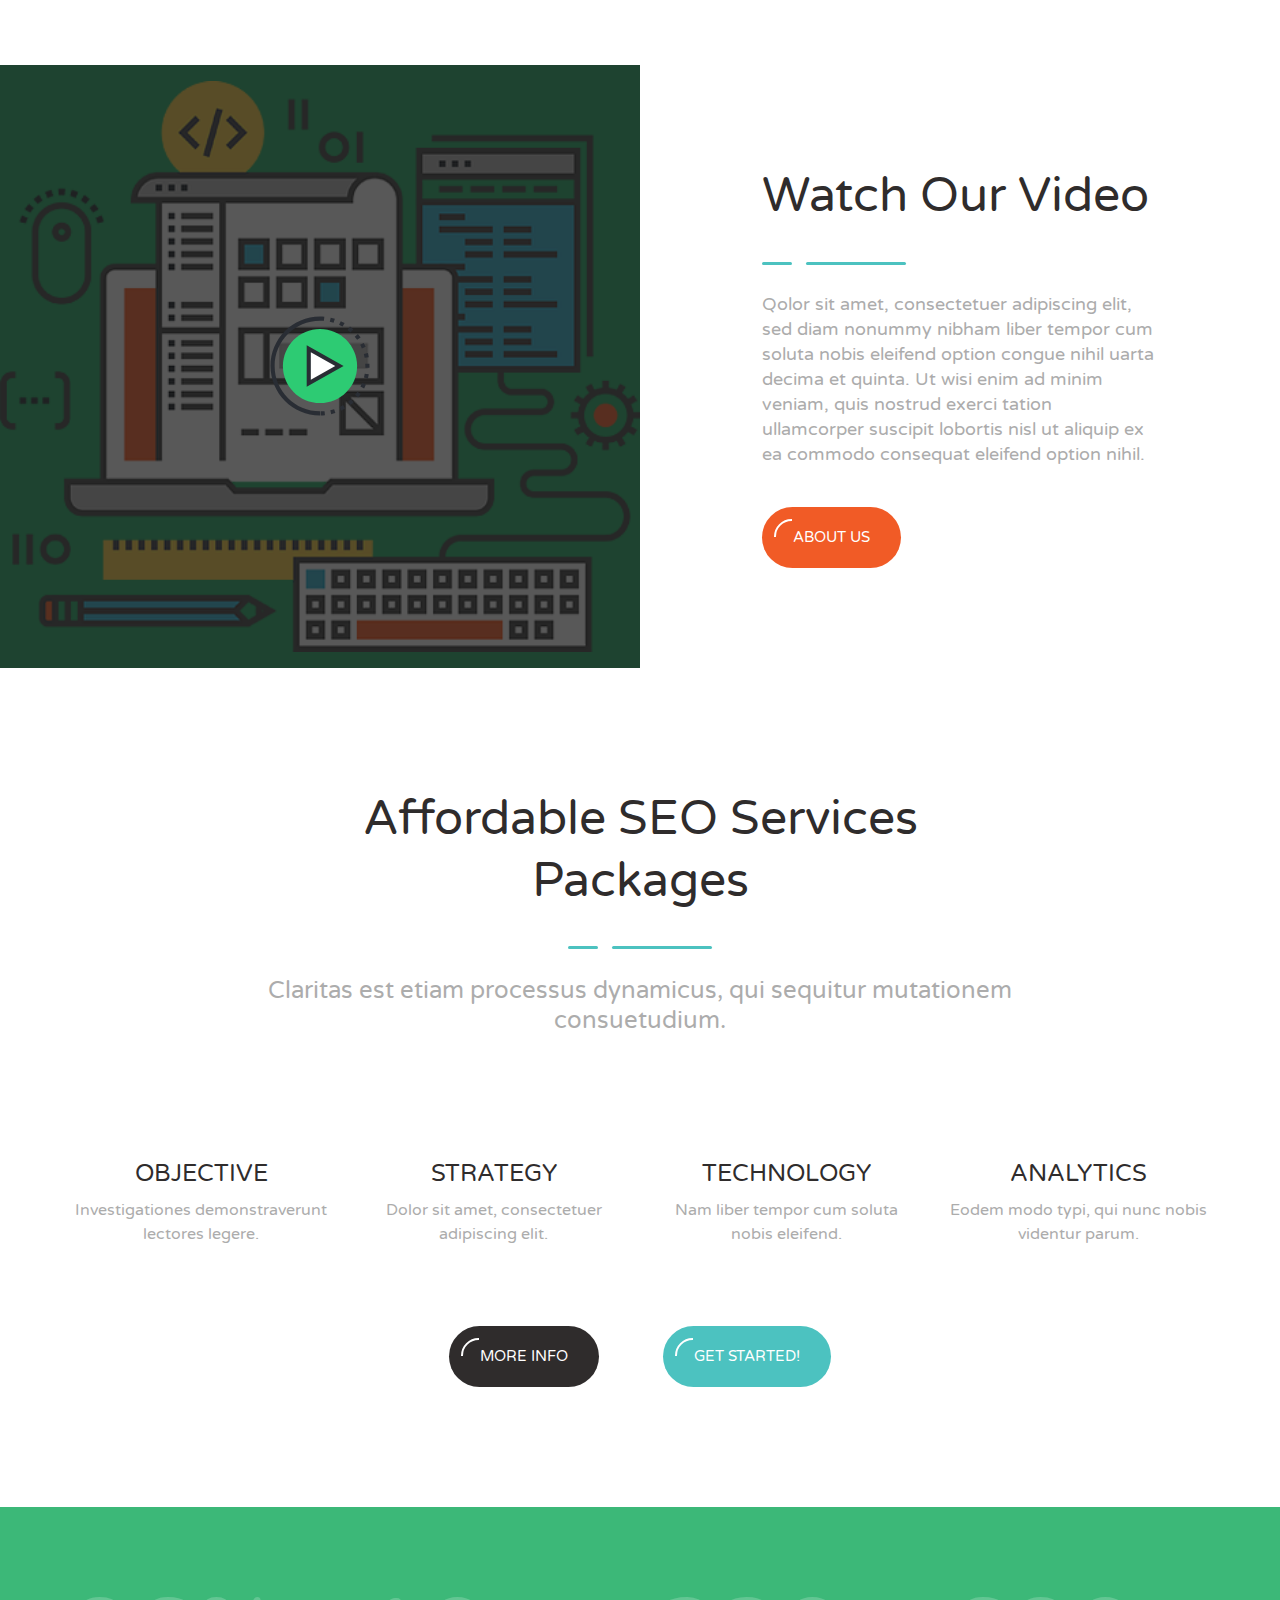
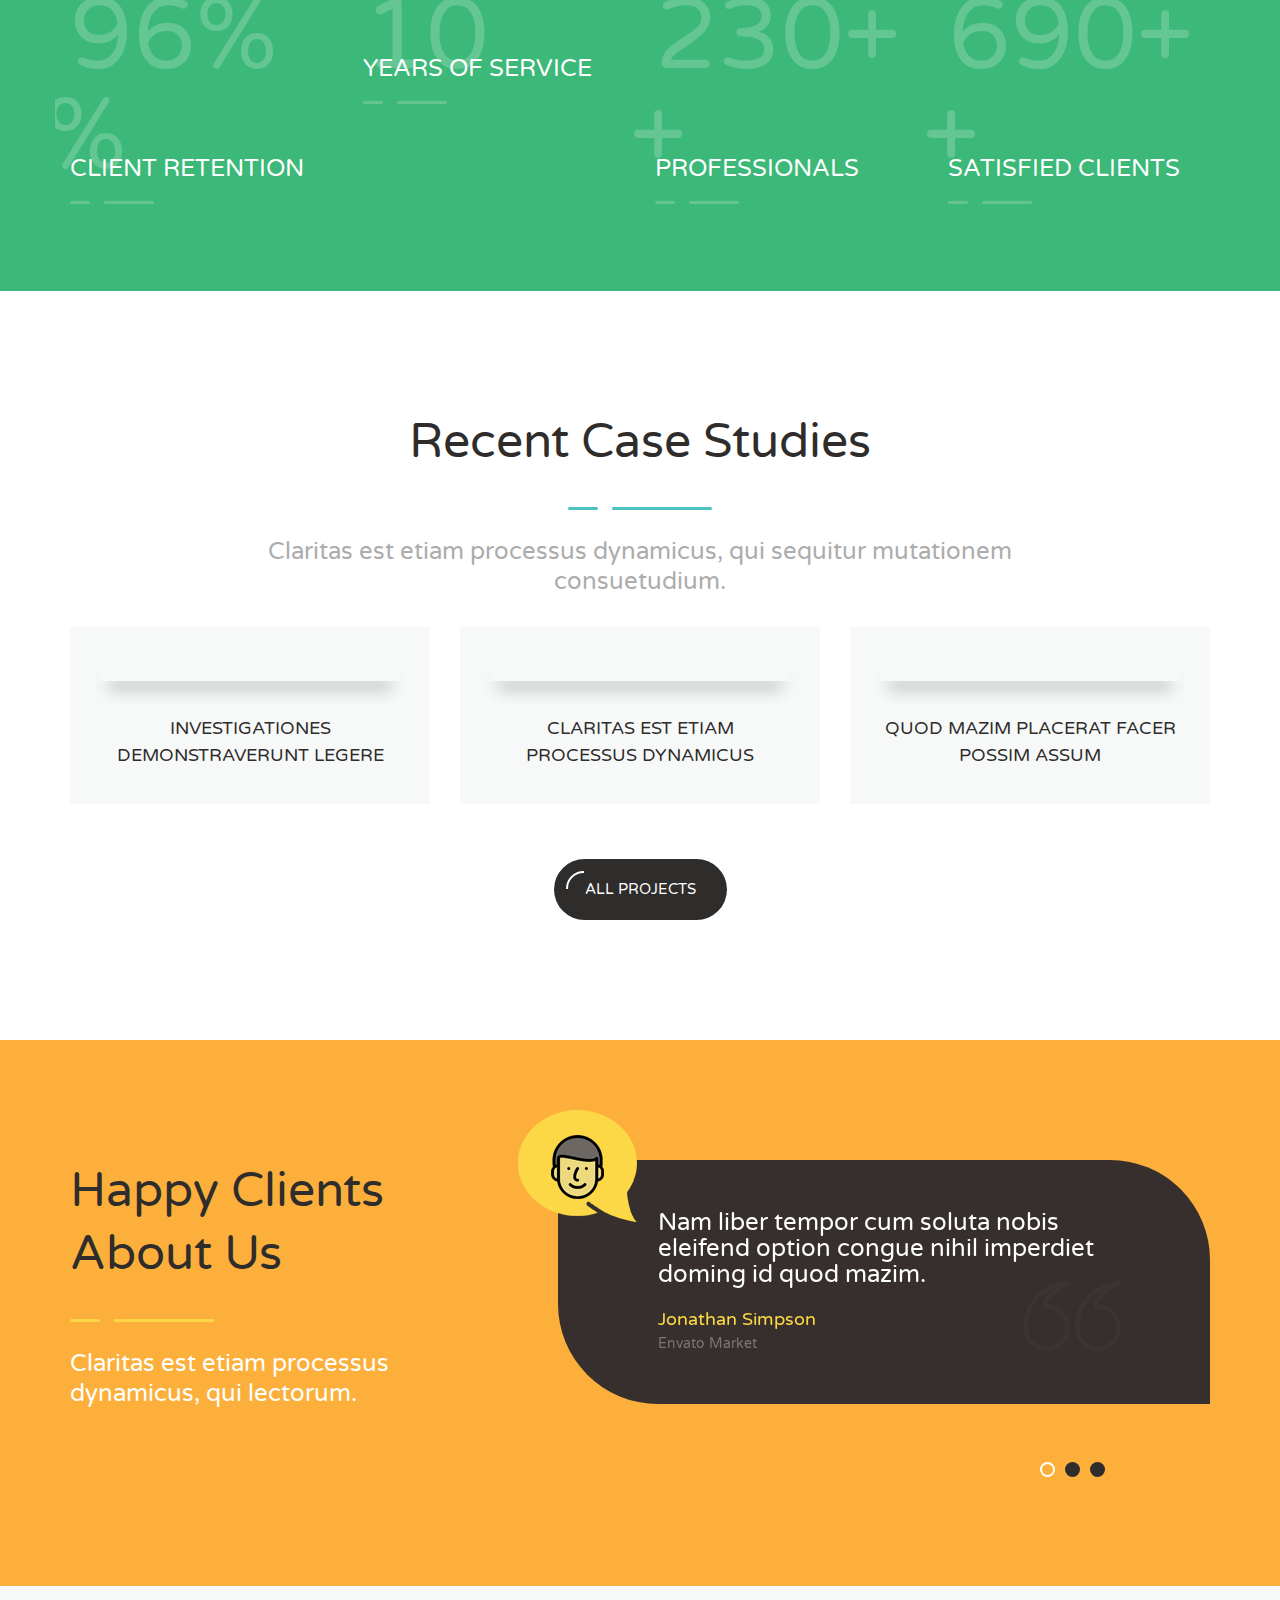
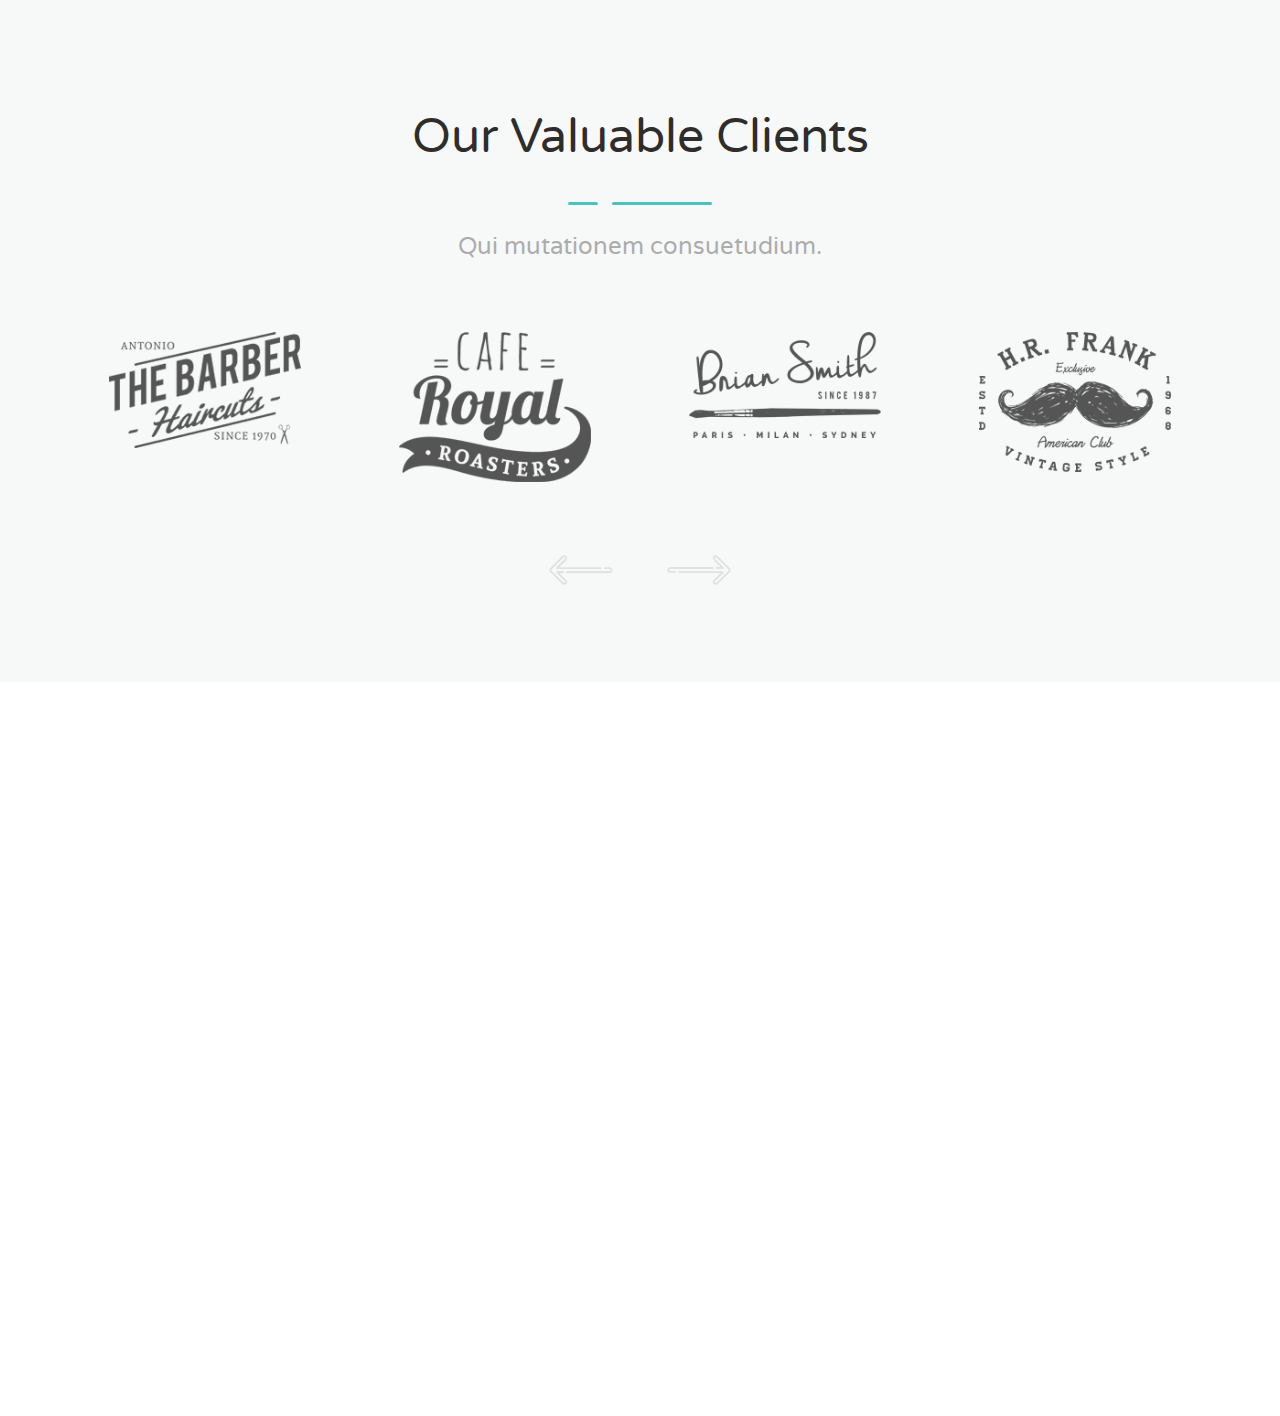
==== commit 124c3842: "31-Aug" ====
--- a/index.html
+++ b/index.html
@@ -1708,9 +1708,9 @@
 	<!-- End Clients -->
 
 
-	<!-- Subscribe Form
-
-	<div class="container-fluid bg-green-color">
+	<!-- Subscribe Form -->
+
+	<!-- <div class="container-fluid bg-green-color">
 		<div class="row">
 			<div class="container">
 
@@ -1739,10 +1739,11 @@
 				</div>
 			</div>
 		</div>
-	</div>
+	</div> -->
 
 	<!-- End Subscribe Form -->
-</div> -->
+</div> 
+
 
 
 <!-- Footer -->
--- a/css/blocks.css
+++ b/css/blocks.css
@@ -1316,7 +1316,7 @@
 
 /*------------- #STUNNING-HEADER --------------*/
 .stunning-header {
-  padding: 125px 0;
+  padding: 60px 0;
   background-position: center center; }
   @media (max-width: 768px) {
     .stunning-header {
--- a/css/modules.css
+++ b/css/modules.css
@@ -93,7 +93,7 @@
 
 /*------------- #HEADER --------------*/
 .header {
-  padding: 26px 0;
+  padding: 9px 0;
   background: #fff;
   position: fixed;
   width: 100%;
